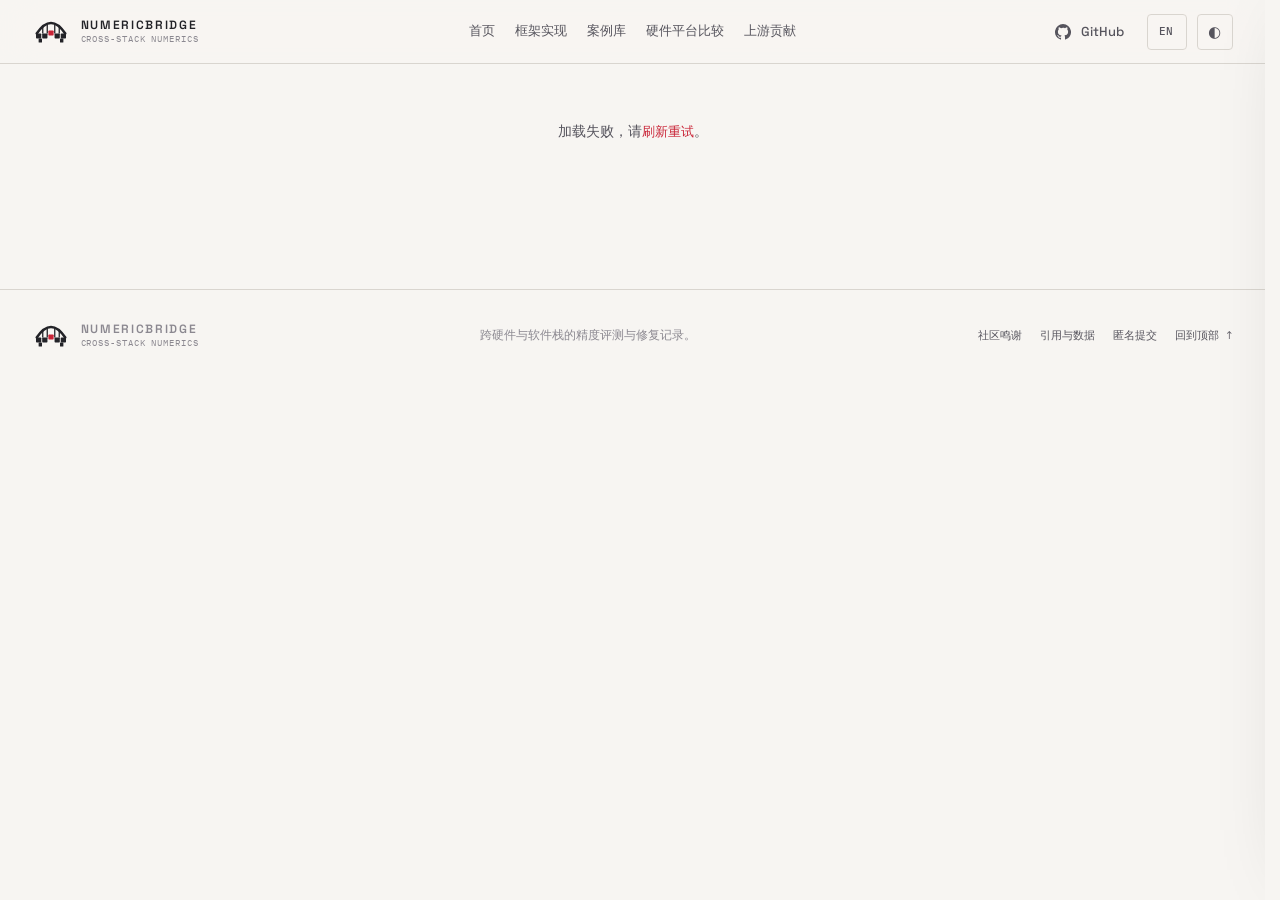
==== index.html @ 9c0ffa94 "Open tested settings directly from recommendation cards" ====
<!doctype html>
<html lang="zh">
<head>
<meta charset="utf-8">
<meta name="viewport" content="width=device-width, initial-scale=1">
<meta name="theme-color" content="#f7f5f2">
<link rel="icon" type="image/svg+xml" href="data:image/svg+xml,%3Csvg xmlns=%22http://www.w3.org/2000/svg%22 viewBox=%220 0 48 48%22%3E%3Cstyle%3E.d%7Bdisplay:none%7D%40media (prefers-color-scheme:dark)%7B.l%7Bdisplay:none%7D.d%7Bdisplay:inline%7D%7D%3C/style%3E%3Cg class=%22l%22%3E%3Cpath d=%22M5 26Q24 -2 43 26%22 fill=%22none%22 stroke=%22%23232328%22 stroke-width=%223.4%22 stroke-linecap=%22round%22/%3E%3Cpath d=%22M13 16.7V26M35 16.7V26M19 13V26M29 13V26%22 stroke=%22%23232328%22 stroke-width=%221.7%22/%3E%3Crect x=%227.5%22 y=%2232.5%22 width=%224.5%22 height=%225.5%22 rx=%22.8%22 fill=%22%23232328%22/%3E%3Crect x=%2236%22 y=%2232.5%22 width=%224.5%22 height=%225.5%22 rx=%22.8%22 fill=%22%23232328%22/%3E%3Crect x=%224%22 y=%2226%22 width=%227%22 height=%226.5%22 rx=%221%22 fill=%22%23232328%22/%3E%3Crect x=%2212.25%22 y=%2226%22 width=%227%22 height=%226.5%22 rx=%221%22 fill=%22%23232328%22/%3E%3Crect x=%2228.75%22 y=%2226%22 width=%227%22 height=%226.5%22 rx=%221%22 fill=%22%23232328%22/%3E%3Crect x=%2237%22 y=%2226%22 width=%227%22 height=%226.5%22 rx=%221%22 fill=%22%23232328%22/%3E%3Crect x=%2220.5%22 y=%2222%22 width=%227%22 height=%226.5%22 rx=%221%22 fill=%22%23C92336%22/%3E%3C/g%3E%3Cg class=%22d%22%3E%3Cpath d=%22M5 26Q24 -2 43 26%22 fill=%22none%22 stroke=%22%23F1EFED%22 stroke-width=%223.4%22 stroke-linecap=%22round%22/%3E%3Cpath d=%22M13 16.7V26M35 16.7V26M19 13V26M29 13V26%22 stroke=%22%23F1EFED%22 stroke-width=%221.7%22/%3E%3Crect x=%227.5%22 y=%2232.5%22 width=%224.5%22 height=%225.5%22 rx=%22.8%22 fill=%22%23F1EFED%22/%3E%3Crect x=%2236%22 y=%2232.5%22 width=%224.5%22 height=%225.5%22 rx=%22.8%22 fill=%22%23F1EFED%22/%3E%3Crect x=%224%22 y=%2226%22 width=%227%22 height=%226.5%22 rx=%221%22 fill=%22%23F1EFED%22/%3E%3Crect x=%2212.25%22 y=%2226%22 width=%227%22 height=%226.5%22 rx=%221%22 fill=%22%23F1EFED%22/%3E%3Crect x=%2228.75%22 y=%2226%22 width=%227%22 height=%226.5%22 rx=%221%22 fill=%22%23F1EFED%22/%3E%3Crect x=%2237%22 y=%2226%22 width=%227%22 height=%226.5%22 rx=%221%22 fill=%22%23F1EFED%22/%3E%3Crect x=%2220.5%22 y=%2222%22 width=%227%22 height=%226.5%22 rx=%221%22 fill=%22%23F33143%22/%3E%3C/g%3E%3C/svg%3E">
<title>NumericBridge · 跨栈数值一致性</title>
<link rel="preconnect" href="https://fonts.googleapis.com">
<link rel="preconnect" href="https://fonts.gstatic.com" crossorigin>
<link href="https://fonts.googleapis.com/css2?family=Space+Grotesk:wght@400;500;600;700&family=IBM+Plex+Mono:wght@400;500;600&display=swap" rel="stylesheet">
<script>
/* Theme before first paint: an explicit choice wins, otherwise the OS decides. */
try { const t = localStorage.getItem("nf-theme"); if (t === "dark" || t === "light") document.documentElement.setAttribute("data-theme", t); } catch (e) {}
document.documentElement.classList.add("js");
</script>
<link rel="stylesheet" href="./cases.css?v=case-settings-drawer-v1">
<style>
/* NumericBridge v2 — AccelMark's information architecture (results / compare /
   platform / suites) dressed in inference-rsi's reading view: warm paper, one
   red, Space Grotesk display, IBM Plex Mono for every label and number. */
:root{
  --bg:#f7f5f2; --paper:#fff; --ink:#232328; --muted:#56545d; --faint:#8b8890;
  --line:#d9d5cf; --hair:#ebe7e1; --wash:#f1eee9;
  --red:#c92336; --red-soft:#c923360d; --red-line:#c9233640;
  --bar-bg:rgba(247,245,242,.88);
  /* agreement ramp: unremarkable while it agrees, the brand red when it does not */
  --t0:#3f7a6c; --t1:#6a7d73; --t2:#9a7520; --t3:#bb5324; --t4:#c92336; --none:#c9c5be;
  /* comparison kind — validated all-pairs (dataviz slots 2/1/3) */
  --k-cross:#eb6834; --k-cpu:#2a78d6; --k-same:#1baf7a; --k-other:#9a979e;
  /* platform family */
  --p-acc:#6250d6; --p-gpu:#008300; --p-cpu:#9a979e;
  --display:'Space Grotesk',"PingFang SC","Hiragino Sans GB","Microsoft YaHei",system-ui,sans-serif;
  --mono:'IBM Plex Mono',ui-monospace,SFMono-Regular,Menlo,Consolas,monospace;
  --hdr:64px;
  color-scheme:light;
}
@media (prefers-color-scheme:dark){
  :root:not([data-theme="light"]){
    --bg:#0b0c0e; --paper:#131417; --ink:#f1efed; --muted:#a3a4ab; --faint:#74767e;
    --line:#2c2d33; --hair:#1d1e22; --wash:#17181b;
    --red:#f33143; --red-soft:#f3314314; --red-line:#f3314350;
    --bar-bg:rgba(11,12,14,.86);
    --t0:#5f9488; --t1:#7d8f86; --t2:#b08a3c; --t3:#d1673a; --t4:#f33143; --none:#3a3c42;
    --k-cross:#d95926; --k-cpu:#3987e5; --k-same:#199e70; --k-other:#6c6e76;
    --p-acc:#9085e9; --p-gpu:#0ca30c; --p-cpu:#6c6e76;
    color-scheme:dark;
  }
}
:root[data-theme="dark"]{
  --bg:#0b0c0e; --paper:#131417; --ink:#f1efed; --muted:#a3a4ab; --faint:#74767e;
  --line:#2c2d33; --hair:#1d1e22; --wash:#17181b;
  --red:#f33143; --red-soft:#f3314314; --red-line:#f3314350;
  --bar-bg:rgba(11,12,14,.86);
  --t0:#5f9488; --t1:#7d8f86; --t2:#b08a3c; --t3:#d1673a; --t4:#f33143; --none:#3a3c42;
  --k-cross:#d95926; --k-cpu:#3987e5; --k-same:#199e70; --k-other:#6c6e76;
  --p-acc:#9085e9; --p-gpu:#0ca30c; --p-cpu:#6c6e76;
  color-scheme:dark;
}

/* ---------- reset ---------- */
*,*::before,*::after{box-sizing:border-box}
html{scroll-behavior:smooth;scroll-padding-top:calc(var(--hdr) + 18px);-webkit-text-size-adjust:100%;scrollbar-gutter:stable;overflow-y:scroll}
body{margin:0;background:var(--bg);color:var(--ink);font-family:var(--display);font-size:15px;line-height:1.6;-webkit-font-smoothing:antialiased;overflow-x:clip}
body.locked{overflow:hidden}
h1,h2,h3,h4,p,figure,dl,dd,ul,ol{margin:0}
ul,ol{padding:0;list-style:none}
a{color:inherit;text-decoration:none}
/* Buttons carry no UA chrome anywhere: v1 left the default 2px outset border on
   every row and "view all" button, which drew grey bars down card edges. */
button{font:inherit;color:inherit;background:none;border:0;padding:0;margin:0;cursor:pointer;text-align:inherit;-webkit-tap-highlight-color:transparent}
input,select{font:inherit;color:inherit}
:focus{outline:none}
:focus-visible{outline:2px solid var(--red);outline-offset:3px;border-radius:4px}
::selection{background:var(--red);color:#fff}
[hidden]{display:none!important}
.wrap{width:min(1200px,calc(100% - 64px));margin-inline:auto}
.tnum{font-variant-numeric:tabular-nums}
.mono{font-family:var(--mono)}
.sr{position:absolute;width:1px;height:1px;overflow:hidden;clip:rect(0 0 0 0);white-space:nowrap}
.dot{display:inline-block;width:8px;height:8px;border-radius:50%;flex:none;vertical-align:middle}
.dot.sq{border-radius:2px;transform:rotate(45deg) scale(.86)}

/* ---------- type ---------- */
.eyebrow{display:inline-flex;align-items:center;gap:9px;font:500 11px/1.5 var(--mono);letter-spacing:.12em;text-transform:uppercase;color:var(--red)}
.eyebrow .live{width:5px;height:5px;background:var(--red);box-shadow:0 0 12px var(--red)}
.mono-note{font:400 10px/1.6 var(--mono);letter-spacing:.08em;text-transform:uppercase;color:var(--faint)}
.topline{display:flex;align-items:baseline;justify-content:space-between;gap:20px;margin-bottom:18px}
.h1{font-weight:500;font-size:clamp(30px,3.3vw,48px);line-height:1.16;letter-spacing:-.04em;max-width:16em;word-break:keep-all;overflow-wrap:anywhere}
.h2{font-weight:500;font-size:clamp(24px,2.5vw,34px);line-height:1.25;letter-spacing:-.035em;word-break:keep-all;overflow-wrap:anywhere}
br.d{display:inline}
@media (max-width:860px){br.d{display:none}}
.h1 em,.h2 em,.h3 em{font-style:normal;color:var(--red)}
.h3{font-weight:500;font-size:20px;line-height:1.3;letter-spacing:-.02em}
.lead{font-size:16px;line-height:1.85;color:var(--muted);max-width:60ch}
.sub{font-size:14px;line-height:1.8;color:var(--muted);max-width:72ch}
.note{font-size:12.5px;line-height:1.8;color:var(--faint)}
.note b,.sub b,.lead b{color:var(--ink);font-weight:500}

/* ---------- header (frosted reading bar) ---------- */
.site{position:sticky;top:0;z-index:50;height:var(--hdr);background:var(--bar-bg);border-bottom:1px solid var(--line);backdrop-filter:blur(16px) saturate(140%);-webkit-backdrop-filter:blur(16px) saturate(140%)}
.site .wrap{height:100%;display:grid;grid-template-columns:minmax(0,1fr) auto minmax(0,1fr);align-items:center;gap:28px}
.site .brand{justify-self:start}
.site .acts{justify-self:end}
.brand{display:inline-flex;align-items:center;gap:12px;white-space:nowrap}
.brand-mark{display:block;width:36px;height:36px;flex:none;color:var(--ink);transition:transform .25s}
.brand:hover .brand-mark{transform:translateY(-1px) rotate(-3deg)}
.mascot{display:block;width:84px;height:84px;margin:0 auto 12px;color:var(--ink)}
.mascot .mf{animation:nf-bob 2.4s ease-in-out infinite}
@keyframes nf-bob{50%{transform:translateY(-1.5px)}}
@media (prefers-reduced-motion:reduce){.mascot .mf{animation:none}}
.brand b{display:block;font:600 12px/1.25 var(--display);letter-spacing:.14em;text-transform:uppercase}
.brand small{display:block;font:400 9px/1.4 var(--mono);letter-spacing:.1em;color:var(--faint);text-transform:uppercase}
.nav{display:flex;gap:26px;justify-content:center;min-width:0}
.nav a{position:relative;font-size:13px;color:var(--muted);padding:6px 0;white-space:nowrap;transition:color .2s}
.nav a:hover{color:var(--red)}
.nav a[aria-current="page"]{color:var(--ink)}
.nav a[aria-current="page"]::after{content:"";position:absolute;left:0;right:0;bottom:-2px;height:2px;background:var(--red)}
.acts{display:flex;align-items:center;gap:10px}
.iconbtn{display:grid;place-content:center;width:36px;height:36px;border:1px solid var(--line);border-radius:4px;color:var(--muted);font-size:15px;transition:border-color .2s,color .2s}
.iconbtn:hover{border-color:var(--ink);color:var(--ink)}
.langbtn{width:auto;min-width:40px;padding:0 9px;font:500 11px/1 var(--mono);letter-spacing:.06em}
.acts .github-link{gap:6px}
.github-link svg{width:16px;height:16px;flex:none;fill:currentColor}

/* ---------- buttons ---------- */
.btn{display:inline-flex;align-items:center;justify-content:center;gap:18px;min-height:42px;padding:10px 18px;border:1px solid var(--line);border-radius:4px;font-size:13px;font-weight:500;line-height:1.3;white-space:nowrap;background:transparent;transition:background .2s,border-color .2s,transform .2s,color .2s}
.btn span{font-size:16px;line-height:1}
.btn:hover{border-color:var(--ink);transform:translateY(-1px)}
.btn.primary{background:var(--red);border-color:var(--red);color:#fff}
.btn.primary:hover{filter:brightness(1.06)}
.btn.sm{min-height:32px;padding:6px 12px;font-size:12px;gap:10px}
.btn.sm span{font-size:13px}
.btn.sm .csv-label{font-size:inherit}
.btn.ghost{border-color:transparent;color:var(--muted)}
.btn.ghost:hover{color:var(--ink);border-color:var(--line)}
.link{color:var(--red);font-size:13px;display:inline-flex;gap:8px;align-items:center}
.link:hover{text-decoration:underline;text-underline-offset:3px}

/* ---------- sections ---------- */
.view{padding:0 0 40px}
.sec{padding:72px 0 0}
.sec.first{padding-top:56px}
.sec-head{display:grid;grid-template-columns:minmax(0,1fr) minmax(0,.9fr);gap:20px 56px;align-items:end;margin-bottom:26px;padding-bottom:20px;border-bottom:1px solid var(--line)}
.sec-head:not(:has(.sub)){grid-template-columns:1fr}
.sec-head .sub{margin:0}
.panel{background:var(--paper);border:1px solid var(--line);border-radius:10px}

/* ---------- home hero ---------- */
.hero{padding:58px 0 0}
.hero-grid{display:grid;grid-template-columns:minmax(0,1.05fr) minmax(330px,.95fr);gap:56px;align-items:center}
.hero .lead{margin-top:24px}
.cta{display:flex;flex-wrap:wrap;gap:12px;align-items:center;margin-top:30px}
.proof{padding:22px 24px 20px}
.proof-top{display:flex;justify-content:space-between;gap:14px;font:10px/1.5 var(--mono);letter-spacing:.06em;color:var(--faint);text-transform:uppercase;padding-bottom:14px;border-bottom:1px solid var(--hair)}
.pbars{display:grid;gap:15px;margin-top:16px}
.pbar{display:grid;grid-template-columns:minmax(0,1fr) auto;gap:2px 12px;align-items:end}
.pbar .lab{font-size:13px;line-height:1.35}
.pbar .lab small{display:block;font:10.5px var(--mono);color:var(--faint);margin-top:2px}
.pbar .val{font:500 15px var(--mono);font-variant-numeric:tabular-nums}
.pbar .trk{grid-column:1/-1;height:8px;background:var(--hair);border-radius:2px;overflow:hidden;margin-top:6px}
.pbar .trk i{display:block;height:100%;border-radius:0 4px 4px 0}
.proof figcaption{margin-top:18px;padding-top:14px;border-top:1px solid var(--hair);font-size:12.5px;line-height:1.75;color:var(--muted)}
.results{display:grid;grid-template-columns:repeat(3,minmax(0,1fr));margin-top:64px;padding-top:34px;border-top:1px solid var(--line)}
.result{padding:0 34px 4px;border-left:1px solid var(--line)}
.result:first-child{padding-left:0;border-left:0}
.result-num{display:block;color:var(--red);font-size:clamp(46px,5.2vw,72px);line-height:1.04;letter-spacing:-.06em;font-weight:500;font-variant-numeric:tabular-nums}
.result-num small{font-size:.5em;letter-spacing:-.02em;margin-left:4px}
.result h3{font-size:17px;font-weight:400;letter-spacing:-.01em;margin-top:10px}
.result p{font:11.5px/1.6 var(--mono);color:var(--muted);margin-top:12px}
.result p i{font-style:normal;color:var(--red);padding:0 6px}
#v-overview .sec-head{display:flex;align-items:baseline;justify-content:space-between;gap:8px 20px;flex-wrap:wrap}
#v-overview .sec-head .h2{max-width:none;word-break:normal}
.home-intro{padding:62px 0 42px;text-align:center}
.home-intro .h1{max-width:none;font-size:64px;letter-spacing:0;color:var(--red)}
.home-tagline{max-width:1080px;margin:12px auto 0;font-size:28px;font-weight:500;line-height:1.35;text-wrap:balance}
.home-tagline strong{font-weight:650}
.home-affiliations{display:flex;flex-wrap:wrap;justify-content:center;gap:8px 24px;margin:24px 0 0;padding:0;list-style:none;color:var(--muted);font-size:14px}
.home-workflow{margin:0 auto}
.home-coverage,.home-results{margin-top:48px}
.home-section-title{position:relative;min-width:0;padding-inline-start:14px;color:var(--ink);font-size:32px;font-weight:650;line-height:1.25}
.home-section-title::before{content:"";position:absolute;inset-inline-start:0;top:.19em;width:3px;height:.87em;background:var(--red);border-radius:2px}
.home-results .home-section-title{margin-bottom:18px}
.home-coverage-head{display:flex;align-items:baseline;justify-content:space-between;gap:6px 20px;flex-wrap:wrap}
.home-coverage-head{margin-bottom:18px}
.home-coverage h3{color:var(--muted);font-size:13px;font-weight:550}
.home-platforms{display:grid;grid-template-columns:repeat(4,minmax(0,1fr));gap:10px;margin:8px 0 18px}
.home-platform{min-width:0;border:1px solid var(--line);border-radius:8px;background:var(--paper);padding:12px}
.home-platform header{display:flex;align-items:center;gap:8px;flex-wrap:wrap;margin-bottom:8px}
.home-platform h4{font-size:14px;font-weight:550}
.home-platform img,.home-platform .ico{display:block;width:24px;height:20px;object-fit:contain}
.home-platform img[src$="ascend.svg"]{width:42px}
.home-platform.soon{border-style:dashed;background:transparent}
.home-platform .soon-label{color:var(--muted);font-size:12px}
.home-stack{display:flex;flex-wrap:wrap;gap:5px}
.home-stack a{display:block;padding:2px 8px;border:1px solid var(--line);border-radius:4px;background:var(--paper);font-size:12px;overflow-wrap:anywhere}
.home-stack a:hover{border-color:var(--red);color:var(--red)}
.home-frameworks{margin-top:6px;border-top:1px solid var(--line)}
.home-frameworks>div{display:grid;grid-template-columns:82px minmax(0,1fr);gap:8px 12px;align-items:baseline;padding:8px 0;border-bottom:1px solid var(--line)}
.home-frameworks dt{font-size:13px;font-weight:550}
.home-resources{display:grid;grid-template-columns:minmax(0,1fr) minmax(0,1.45fr);gap:24px;margin:48px 0 44px;padding-top:20px;border-top:1px solid var(--line)}
.home-resources>section{display:flex;flex-direction:column;min-width:0}
.home-resources .panel{flex:1;min-width:0}
.home-mcp-panel{display:flex;flex-direction:column;gap:14px;margin-top:14px;padding:16px 18px}
.home-mcp-panel p{color:var(--muted);font-size:13px;line-height:1.65}
.home-mcp-address{display:flex;flex-wrap:wrap;align-items:center;gap:8px;padding:8px 10px;background:var(--wash);border:1px solid var(--line);border-radius:6px}
.home-mcp-address code{flex:1 1 190px;min-width:0;font:12px/1.5 var(--mono);overflow-wrap:anywhere}
.home-mcp-entry{display:grid;gap:8px;align-content:start}
.home-mcp-entry+.home-mcp-entry{border-top:1px solid var(--line);padding-top:14px}
.home-mcp-entry h3{font-size:14px;font-weight:600}
.home-mcp-entry p code{overflow-wrap:anywhere}
.home-mcp-entry>.link{justify-self:start}
@media(max-width:800px){.home-resources{grid-template-columns:minmax(0,1fr)}}
.home-coverage-status{margin-top:4px;color:var(--muted);font-size:13px}
.home-stats{display:grid;grid-template-columns:repeat(4,minmax(0,1fr));gap:18px 24px}
.home-stat{display:flex;flex-direction:column;align-items:flex-start;min-width:0;border-top:1px solid var(--line);padding-top:12px}
.home-stat dt{font-size:14px;font-weight:500;line-height:1.4}
.home-stat dt a{text-decoration:underline;text-decoration-color:var(--line);text-underline-offset:3px}
.home-stat dt a:hover{text-decoration-color:currentColor}
.home-stat .home-stat-value{order:-1;margin-bottom:6px;color:var(--red);font-size:38px;line-height:1.12;font-weight:500;font-variant-numeric:tabular-nums}
.home-stat .home-stat-value.pending{display:flex;align-items:center;min-height:42.56px;color:var(--muted);font-size:17px}
.home-stat .home-stat-value.muted{color:var(--ink)}
.home-stat-note{margin-top:5px;font-size:12px;line-height:1.5;color:var(--muted)}
@media(max-width:780px){.home-stats,.home-platforms{grid-template-columns:repeat(2,minmax(0,1fr))}}
@media(max-width:900px){.home-intro .h1{font-size:52px}.home-tagline{font-size:24px}}
@media(max-width:600px){
  .home-intro{padding:36px 0 28px}
  .home-intro .h1{font-size:40px}
  .home-tagline{margin-top:8px;font-size:18px}
  .home-affiliations{margin-top:16px;gap:5px 14px;font-size:13px}
  .home-coverage,.home-results{margin-top:34px}
  .home-section-title{font-size:26px}
  .home-resources{margin:34px 0}
  .home-frameworks>div{grid-template-columns:1fr}
  .home-stats{column-gap:14px}
  .home-stat .home-stat-value{font-size:30px}
  .home-stat .home-stat-value.pending{min-height:33.6px;font-size:14px}
  #v-overview .proof-top{flex-direction:column;gap:4px}
}
@media(max-width:360px){.home-intro .h1{font-size:36px}}

/* ---------- pills / facets (AccelMark) ---------- */
.pills{display:flex;flex-wrap:wrap;gap:7px}
.pill{display:inline-flex;align-items:center;gap:8px;min-height:30px;padding:4px 12px;border:1px solid var(--line);border-radius:999px;background:var(--paper);font-size:12.5px;color:var(--muted);white-space:nowrap;transition:border-color .15s,color .15s,background .15s}
.pill:hover{border-color:var(--ink);color:var(--ink)}
.pill .n{font:10.5px var(--mono);color:var(--faint)}
.pill[aria-pressed="true"]{border-color:var(--red);background:var(--red-soft);color:var(--ink);font-weight:500}
.pill[aria-pressed="true"] .n{color:var(--red)}
.pill:disabled{opacity:.38;cursor:default;border-color:var(--hair)}
.pill.solid[aria-pressed="true"]{background:var(--ink);border-color:var(--ink);color:var(--paper)}
.pill.solid[aria-pressed="true"] .n{color:var(--paper);opacity:.7}
.letter{display:inline-grid;place-content:center;width:20px;height:20px;border-radius:50%;background:var(--hair);font:600 10px/1 var(--mono);color:var(--muted);flex:none}
.pill[aria-pressed="true"] .letter{background:var(--red);color:#fff}
.pill.solid[aria-pressed="true"] .letter{background:color-mix(in srgb,var(--paper) 22%,transparent);color:var(--paper)}
.sq-letter{display:inline-grid;place-content:center;width:24px;height:24px;border-radius:5px;background:var(--ink);color:var(--paper);font:600 11px/1 var(--mono);flex:none}
.tag{display:inline-block;max-width:100%;overflow:hidden;text-overflow:ellipsis;vertical-align:bottom;font:10.5px/1.5 var(--mono);color:var(--muted);white-space:nowrap}
.tag+.tag::before{content:"·";color:var(--faint);margin:0 5px 0 6px}
.badge{display:inline-flex;align-items:center;gap:5px;padding:1px 8px;border-radius:999px;border:1px solid var(--line);font:10.5px/1.6 var(--mono);color:var(--muted);white-space:nowrap}
.badge.warn{border-color:color-mix(in srgb,var(--t2) 55%,transparent);color:var(--t2)}
.badge.ok{border-color:color-mix(in srgb,var(--t0) 55%,transparent);color:var(--t0)}
.badge.red{border-color:var(--red-line);color:var(--red);background:var(--red-soft)}

/* ---------- sticky toolbar ---------- */
.toolbar{position:sticky;top:var(--hdr);z-index:30;background:var(--bar-bg);backdrop-filter:blur(14px);-webkit-backdrop-filter:blur(14px);border-bottom:1px solid var(--line);padding:12px 0 10px;margin-bottom:16px}
.tb-row{display:flex;flex-wrap:wrap;align-items:center;gap:8px 10px}
.tb-row+.tb-row{margin-top:10px}
.colpills{flex-wrap:nowrap;overflow-x:auto;scrollbar-width:none;padding-bottom:2px;margin-bottom:-2px}
.colpills::-webkit-scrollbar{display:none}
.search{flex:1 1 260px;min-width:200px;display:flex;align-items:center;gap:9px;height:36px;padding:0 10px 0 12px;border:1px solid var(--line);border-radius:4px;background:var(--paper)}
.search:focus-within{border-color:var(--ink)}
.search input{flex:1;min-width:0;border:0;outline:0;background:none;font-size:13px}
.search input::placeholder{color:var(--faint)}
.search kbd,.kbd{font:10px var(--mono);color:var(--faint);border:1px solid var(--line);border-radius:3px;padding:1px 5px;background:var(--bg)}
.sel{height:36px;border:1px solid var(--line);border-radius:4px;background:var(--paper);padding:0 28px 0 10px;font-size:12.5px;color:var(--ink);appearance:none;-webkit-appearance:none;background-image:linear-gradient(45deg,transparent 50%,var(--faint) 50%),linear-gradient(135deg,var(--faint) 50%,transparent 50%);background-position:calc(100% - 14px) 15px,calc(100% - 10px) 15px;background-size:4px 4px;background-repeat:no-repeat}
.seg{display:inline-flex;border:1px solid var(--line);border-radius:4px;overflow:hidden;height:36px;background:var(--paper)}
.seg button{padding:0 11px;font-size:12px;color:var(--muted);border-left:1px solid var(--line)}
.seg button:first-child{border-left:0}
.seg button[aria-pressed="true"]{background:var(--ink);color:var(--paper)}
.fbtn{display:inline-flex;align-items:center;gap:8px;height:36px;padding:0 12px;border:1px solid var(--line);border-radius:4px;background:var(--paper);font-size:12.5px;color:var(--ink)}
.fbtn[aria-expanded="true"]{border-color:var(--ink)}
.fbtn .n{display:inline-grid;place-content:center;min-width:18px;height:18px;padding:0 5px;border-radius:9px;background:var(--red);color:#fff;font:600 10px var(--mono)}
.count{margin-left:auto;font:11px var(--mono);color:var(--muted);white-space:nowrap}
.count b{color:var(--ink);font-weight:600}
.facets{display:grid;gap:9px;padding:12px 0 2px;margin-top:10px;border-top:1px dashed var(--line)}
.facet{display:grid;grid-template-columns:76px minmax(0,1fr);gap:10px;align-items:start}
.facet-l{font:500 10px/30px var(--mono);letter-spacing:.1em;text-transform:uppercase;color:var(--faint)}
.chips{display:flex;flex-wrap:wrap;gap:6px;align-items:center}
.chip{display:inline-flex;align-items:center;gap:7px;height:26px;padding:0 6px 0 10px;border-radius:4px;background:var(--ink);color:var(--paper);font-size:12px}
.chip small{font:10px var(--mono);opacity:.65}
.chip button{display:grid;place-content:center;width:18px;height:18px;border-radius:3px;font-size:13px;opacity:.7}
.chip button:hover{opacity:1;background:color-mix(in srgb,var(--paper) 18%,transparent)}
.clear{font-size:12px;color:var(--red);padding:0 6px}
.clear:hover{text-decoration:underline}

/* ---------- comparison table ---------- */
.tbl{background:var(--paper);border:1px solid var(--line);border-radius:10px;overflow:hidden}
.trow{display:grid;grid-template-columns:22px minmax(0,2.4fr) minmax(150px,1fr) 132px 74px 88px;gap:14px;align-items:center;width:100%;padding:11px 18px;border-top:1px solid var(--hair);text-align:left;transition:background .1s}
.trow:first-child{border-top:0}
.thead{padding:10px 18px;background:var(--wash);border-bottom:1px solid var(--line)}
.thead .th{font:500 10px/1.4 var(--mono);letter-spacing:.1em;text-transform:uppercase;color:var(--faint);display:inline-flex;gap:5px;align-items:center;white-space:nowrap}
.thead button.th:hover{color:var(--ink)}
.thead .th[aria-sort]{color:var(--ink)}
.thead .th .ar{color:var(--red)}
.th.r{justify-content:flex-end}
button.trow:hover,.trow.cur{background:var(--wash)}
.trow.sel{background:var(--red-soft);box-shadow:inset 3px 0 var(--red)}
.c-main{min-width:0}
.c-title{font-size:14px;line-height:1.4;font-weight:500;overflow-wrap:anywhere}
.c-title mark{background:color-mix(in srgb,var(--red) 18%,transparent);color:inherit;border-radius:2px}
.c-sub{display:flex;flex-wrap:wrap;gap:0 0;margin-top:3px;min-width:0;overflow:hidden}
.c-pair{font:11.5px/1.5 var(--mono);color:var(--muted);min-width:0;overflow:hidden;text-overflow:ellipsis;white-space:nowrap}
.c-val{text-align:right;min-width:0}
.c-val b{display:block;font:500 14px var(--mono);font-variant-numeric:tabular-nums}
.c-val small{display:block;font:10px var(--mono);color:var(--faint);white-space:nowrap;overflow:hidden;text-overflow:ellipsis}
.c-cov{text-align:right;font:11px var(--mono);color:var(--muted)}
.covbar{display:block;height:3px;border-radius:2px;background:var(--hair);margin-top:5px;overflow:hidden}
.covbar i{display:block;height:100%;background:var(--muted)}
.c-date{text-align:right;font:11px var(--mono);color:var(--faint)}
.tbl.compact .trow{padding-top:7px;padding-bottom:7px}
.tbl.compact .c-sub{display:none}
.tbl.compact .c-title{font-size:13px;white-space:nowrap;overflow:hidden;text-overflow:ellipsis}
.tbl.compact .covbar{display:none}
.grp{display:grid;grid-template-columns:22px minmax(0,1fr) auto;gap:14px;align-items:center;width:100%;padding:12px 18px;border-top:1px solid var(--line);background:var(--wash);text-align:left}
.grp:first-child{border-top:0}
.grp:hover{background:var(--hair)}
.grp .chev{font:12px var(--mono);color:var(--faint);transition:transform .2s;text-align:center}
.grp[aria-expanded="false"] .chev{transform:rotate(-90deg)}
.grp b{font-size:13.5px;font-weight:500}
.grp .gsub{font:10.5px var(--mono);color:var(--faint);margin-top:1px}
.grp .gright{display:flex;align-items:center;gap:12px;font:11px var(--mono);color:var(--muted)}
.minispark{display:flex;gap:1px;width:90px;height:5px;border-radius:2px;overflow:hidden;background:var(--hair)}
.minispark i{display:block;height:100%}
.empty{padding:56px 20px;text-align:center;color:var(--muted);font-size:14px}
.empty .h3{margin-bottom:8px;color:var(--ink)}
.pager{display:flex;flex-wrap:wrap;align-items:center;justify-content:space-between;gap:12px;margin-top:16px}
.pages{display:flex;gap:4px;flex-wrap:wrap}
.pages button,.pages span{min-width:34px;height:34px;padding:0 9px;border:1px solid var(--line);border-radius:4px;font:12px var(--mono);color:var(--muted);background:var(--paper);display:grid;place-content:center}
.pages span{border-color:transparent;background:none}
.pages button:hover:not(:disabled){border-color:var(--ink);color:var(--ink)}
.pages button[aria-current="page"]{background:var(--ink);border-color:var(--ink);color:var(--paper)}
.pages button:disabled{opacity:.35;cursor:default}
.pager .note{font-family:var(--mono);font-size:11px}
.kbdhint{display:flex;flex-wrap:wrap;gap:6px 16px;margin-top:14px;font:10.5px var(--mono);color:var(--faint)}

/* ---------- drawer ---------- */
.scrim{position:fixed;inset:0;z-index:70;background:color-mix(in srgb,var(--bg) 55%,transparent);backdrop-filter:blur(3px);-webkit-backdrop-filter:blur(3px);opacity:0;pointer-events:none;transition:opacity .25s}
.scrim.on{opacity:1;pointer-events:auto}
.drawer{position:fixed;top:0;right:0;bottom:0;z-index:80;width:min(620px,100%);display:flex;flex-direction:column;background:var(--paper);border-left:1px solid var(--line);box-shadow:-24px 0 80px -30px rgba(20,15,15,.25);transform:translateX(104%);transition:transform .32s cubic-bezier(.2,.7,.2,1)}
.drawer.on{transform:none}
.dw-top{display:flex;align-items:center;gap:8px;padding:12px 16px 12px 22px;border-bottom:1px solid var(--line)}
.dw-top .mono-note{flex:1;min-width:0;overflow:hidden;text-overflow:ellipsis;white-space:nowrap}
.dw-body{flex:1;overflow-y:auto;padding:24px 26px 36px;overscroll-behavior:contain}
.dw-foot{display:flex;gap:8px;justify-content:space-between;align-items:center;padding:12px 18px;border-top:1px solid var(--line);background:var(--wash)}
.dw-title{font-size:23px;line-height:1.25;letter-spacing:-.03em;font-weight:500;margin-top:10px;overflow-wrap:anywhere}
.dw-sub{font-size:13px;color:var(--muted);margin-top:6px;line-height:1.65}
.dw-sec{margin-top:28px}
.dw-sec>h4{font:500 10px/1.5 var(--mono);letter-spacing:.12em;text-transform:uppercase;color:var(--faint);padding-bottom:9px;border-bottom:1px solid var(--line);margin-bottom:4px;display:flex;justify-content:space-between;gap:10px}
.dw-sec>h4 span{letter-spacing:.04em;text-transform:none}
.rows-dl{display:grid;grid-template-columns:5.6rem minmax(0,1fr);gap:0 18px}
.rows-dl dt{font:10px/1.6 var(--mono);letter-spacing:.08em;text-transform:uppercase;color:var(--faint);padding:11px 0;border-bottom:1px solid var(--hair)}
.rows-dl dd{font-size:13.5px;line-height:1.75;color:var(--muted);padding:9px 0;border-bottom:1px solid var(--hair);min-width:0;overflow-wrap:anywhere}
.rows-dl dd b{color:var(--ink);font-weight:500}
.rows-dl dd.m{font:12px/1.7 var(--mono);color:var(--ink);overflow-wrap:anywhere}
.rows-dl dd ul{list-style:disc;padding-left:17px}
.rows-dl dd li+li{margin-top:3px}
.pairline{display:flex;flex-wrap:wrap;align-items:center;gap:6px 10px;margin-top:14px;font:12px var(--mono)}
.plink{display:inline-flex;align-items:center;gap:7px;padding:3px 10px;border:1px solid var(--line);border-radius:999px;font:12px var(--mono);color:var(--ink);white-space:nowrap}
a.plink:hover{border-color:var(--ink)}
.mtab{display:grid;gap:0}
.mrow{display:grid;grid-template-columns:minmax(0,1fr) 112px;gap:4px 14px;align-items:center;padding:11px 0;border-bottom:1px solid var(--hair)}
.mrow .ml{font-size:13px}
.mrow .ml small{display:block;font:10px var(--mono);color:var(--faint)}
.mrow .mv{text-align:right;font:500 13.5px var(--mono);font-variant-numeric:tabular-nums}
.mrow .mv small{display:block;font:400 10px var(--mono);color:var(--faint)}
.logtrk{grid-column:1/-1;position:relative;height:14px}
.logtrk::before{content:"";position:absolute;left:0;right:0;top:50%;height:1px;background:var(--hair)}
.logtrk i{position:absolute;top:50%;width:9px;height:9px;border-radius:50%;transform:translate(-50%,-50%);box-shadow:0 0 0 2px var(--paper)}
.logtrk i.sq{border-radius:2px;transform:translate(-50%,-50%) rotate(45deg)}
.logtrk em{position:absolute;top:50%;height:2px;transform:translateY(-50%);background:var(--line)}
.logax{display:flex;justify-content:space-between;font:9px var(--mono);color:var(--faint);padding-top:5px}
.sides{display:grid;grid-template-columns:repeat(auto-fit,minmax(220px,1fr));gap:10px;margin-top:10px}
.side{border:1px solid var(--line);border-radius:8px;padding:12px 14px;background:var(--bg)}
.side b{font-size:13px;font-weight:500}
.side .hw{font:10.5px var(--mono);color:var(--faint);margin-top:2px;word-break:break-all}
.kv{display:grid;grid-template-columns:minmax(80px,38%) minmax(0,1fr);gap:3px 12px;margin-top:9px;font:11px/1.6 var(--mono)}
.kv span:nth-child(odd){color:var(--faint)}
.kv span{overflow-wrap:anywhere}
.sgroup{margin-top:10px;padding-top:8px;border-top:1px solid var(--hair);font:500 9.5px var(--mono);letter-spacing:.1em;text-transform:uppercase;color:var(--muted)}
.libs{display:flex;flex-wrap:wrap;gap:4px;margin-top:8px}
.libs span{font:10px var(--mono);border:1px solid var(--line);border-radius:3px;padding:1px 6px;color:var(--muted);background:var(--paper)}
.evlist a{display:flex;justify-content:space-between;gap:12px;padding:10px 0;border-bottom:1px solid var(--hair);font-size:13px;color:var(--ink)}
.evlist a span{color:var(--red)}
.evlist a:hover{color:var(--red)}
.notes li{position:relative;padding:8px 0 8px 16px;font-size:13px;line-height:1.75;color:var(--muted);border-bottom:1px solid var(--hair)}
.notes li::before{content:"";position:absolute;left:2px;top:17px;width:5px;height:5px;background:var(--faint)}
.stages{counter-reset:st}
.stage{display:grid;grid-template-columns:44px minmax(0,1fr);gap:12px;padding:12px 0;border-bottom:1px solid var(--hair)}
.stage>span{font:500 11px/1.9 var(--mono);color:var(--red)}
.stage b{display:block;font-size:13.5px;font-weight:500}
.stage p{font-size:13px;line-height:1.75;color:var(--muted);margin-top:2px}
.bigread{display:flex;flex-wrap:wrap;align-items:baseline;gap:6px 14px;margin-top:18px;padding:16px 18px;border:1px solid var(--line);border-radius:8px;background:var(--bg)}
.bigread .b4{font:500 24px var(--mono);letter-spacing:-.03em;color:var(--muted);font-variant-numeric:tabular-nums}
.bigread .ar{color:var(--red);font-size:18px}
.bigread .af{font:500 30px var(--mono);letter-spacing:-.04em;color:var(--ink);font-variant-numeric:tabular-nums}
.bigread .fx{margin-left:auto;font:500 13px var(--mono);color:var(--red)}
.bigread small{flex-basis:100%;font:10.5px var(--mono);color:var(--faint)}

/* headline reading with the tier bands it is judged against */
.hread{padding:14px 0 2px}
.hv{display:flex;align-items:baseline;gap:14px;flex-wrap:wrap}
.hv strong{font:500 34px/1 var(--mono);letter-spacing:-.04em;font-variant-numeric:tabular-nums}
.hv span{font-size:13.5px;min-width:0;overflow-wrap:anywhere}
.hv small{display:block;font:10.5px var(--mono);color:var(--faint);margin-top:3px}
.hscale{position:relative;height:30px;margin-top:16px}
.hscale::before{content:"";position:absolute;left:0;right:0;bottom:6px;height:1px;background:var(--line)}
.bands i{position:absolute;bottom:2px;height:9px;background:color-mix(in srgb,var(--c) 16%,transparent);border-left:1px solid var(--paper)}
.bands em{position:absolute;bottom:12px;left:3px;font:9px var(--mono);font-style:normal;color:var(--c);white-space:nowrap}
.hscale .mk{position:absolute;bottom:6px;width:12px;height:12px;border-radius:50%;transform:translate(-50%,50%);box-shadow:0 0 0 3px var(--paper)}
.hscale .mk.sq{border-radius:2px;transform:translate(-50%,50%) rotate(45deg)}
/* side-by-side diff of the two recorded configurations */
.dtab{margin-top:10px;border:1px solid var(--line);border-radius:8px;overflow:hidden;font:11.5px/1.55 var(--mono)}
.dt-sum{display:flex;flex-wrap:wrap;gap:6px 14px;align-items:center;justify-content:space-between;padding:10px 12px;background:var(--wash);border-bottom:1px solid var(--line);font:12.5px/1.5 var(--display);color:var(--muted)}
.dt-sum b{color:var(--red);font-weight:500}
.dt-row{display:grid;grid-template-columns:minmax(96px,.85fr) minmax(0,1fr) minmax(0,1fr);gap:10px;padding:6px 12px;border-top:1px solid var(--hair);align-items:start}
.dtab.one .dt-row{grid-template-columns:minmax(96px,.85fr) minmax(0,2fr)}
.dt-row>span{min-width:0;overflow-wrap:anywhere}
.dt-row .k{color:var(--muted)}
.dt-row .na{color:var(--faint)}
.dt-row.diff{background:var(--red-soft);box-shadow:inset 3px 0 var(--red)}
.dt-row.diff>span:not(.k){color:var(--ink);font-weight:500}
.dt-row.one{box-shadow:inset 3px 0 var(--t2)}
.dt-h{position:sticky;top:-24px;z-index:1;background:var(--paper);border-top:0;border-bottom:1px solid var(--line);font:500 12px/1.4 var(--display);color:var(--ink)}
.dt-h>span:first-child{font:500 10px/1.8 var(--mono);letter-spacing:.08em;text-transform:uppercase;color:var(--faint)}
.dt-h small{display:block;font:400 10px/1.5 var(--mono);color:var(--faint);margin-top:2px}
.dt-g{display:flex;justify-content:space-between;padding:9px 12px 5px;border-top:1px solid var(--line);font:500 10px/1.5 var(--mono);letter-spacing:.06em;color:var(--muted);background:var(--bg)}
.dt-g small{font-size:10px;color:var(--faint)}
.dtab[data-show="diff"] .dt-row.same,.dtab[data-show="diff"] .dt-g.allsame{display:none}

/* evidence card */
.evcard{padding:22px 24px 0;overflow:hidden}
.ev-h{margin-bottom:18px}
.ev-q,.ev-a{font-size:21px;font-weight:500;line-height:1.32;letter-spacing:-.025em}
.ev-a{color:var(--red);margin-top:1px}
.ev-a:empty{display:none}
.ev-meta{font:11px/1.6 var(--mono);color:var(--faint);margin-top:9px}
.ev-take{margin:20px 0 0;padding:3px 0 3px 16px;border-left:3px solid var(--red);font-size:15px;line-height:1.75;color:var(--ink)}
.ev-take b{font-weight:500;color:var(--red)}
.ev-how{margin:20px -24px 0;border-top:1px solid var(--hair)}
.ev-how summary{list-style:none;cursor:pointer;display:flex;gap:9px;align-items:center;padding:13px 24px;font-size:12.5px;color:var(--muted)}
.ev-how summary::-webkit-details-marker{display:none}
.ev-how summary::before{content:"▸";font-size:10px;color:var(--faint);transition:transform .2s}
.ev-how[open] summary::before{transform:rotate(90deg)}
.ev-how summary:hover{color:var(--ink)}
.ev-how-b{padding:0 24px 20px;font-size:13px;line-height:1.85;color:var(--muted)}
.ev-how-b p+p{margin-top:8px}
.ev-how-b b{color:var(--ink);font-weight:500}
.evcard>:last-child:not(.ev-how){margin-bottom:22px}
.evcard .figbox{padding:0;border:0}
.evcard .cmptbl{margin:0 -24px;border-top:1px solid var(--line)}
.evcard .fp{padding:0;background:none;border:0;box-shadow:none}
/* repair drawer: before | after twin panels on one grid */
.twin{margin-top:12px}
.tw-row{display:grid;grid-template-columns:minmax(0,1fr) minmax(0,1fr);column-gap:10px}
.tw-label{position:absolute;width:1px;height:1px;padding:0;overflow:hidden;clip-path:inset(50%);white-space:nowrap}
.tw-c{min-width:0;padding:9px 14px;border-left:1px solid var(--line);border-right:1px solid var(--line);overflow-wrap:anywhere}
.tw-c.b{background:var(--wash)}
.tw-c.a{background:var(--paper)}
.tw-c.h{padding-top:13px;border-top:1px solid var(--line);border-radius:8px 8px 0 0}
.tw-c.h b{display:block;font-size:15px;font-weight:500}
.tw-c.end{padding-bottom:14px;border-bottom:1px solid var(--line);border-radius:0 0 8px 8px}
.tw-c.m{border-top:1px solid var(--hair)}
.tw-c.m small{display:block;font-size:11.5px;line-height:1.5;color:var(--muted)}
.tw-c.a.m small{color:var(--faint)}
.tw-c.m strong{display:block;margin-top:3px;font:500 17px/1.3 var(--mono);letter-spacing:-.02em;font-variant-numeric:tabular-nums}
.tw-c.m.hd strong{font-size:25px}
.tw-c.m em{display:block;margin-top:2px;font:10.5px/1.5 var(--mono);font-style:normal;color:var(--faint);white-space:nowrap;overflow:hidden;text-overflow:ellipsis}
.how-header{padding-top:40px}
.how-header .h1{max-width:none}
.how-steps{display:grid;grid-template-columns:repeat(6,minmax(0,1fr));border-block:1px solid var(--line);margin-top:22px}
.how-steps a{display:flex;align-items:center;gap:9px;height:100%;min-height:46px;padding:8px 10px;font-size:13px;font-weight:500;line-height:1.35;overflow-wrap:anywhere}
.how-steps a:hover{color:var(--red);background:var(--red-soft)}
.how-steps span{flex:none;color:var(--red);font:500 11px var(--mono)}
.how-chapter-title{display:flex;align-items:baseline;gap:12px;font-size:30px;font-weight:650;line-height:1.25}
.how-chapter-number{flex:none;color:var(--red);font:500 13px var(--mono)}
#v-how .sec{padding-top:52px}
@media(max-width:1000px){.how-steps{grid-template-columns:repeat(3,minmax(0,1fr))}}
@media(max-width:520px){
  .how-header{padding-top:28px}
  .how-steps{grid-template-columns:repeat(2,minmax(0,1fr));margin-top:16px}
  #v-how .sec{padding-top:38px}
}
/* folded lists */
.fold summary{list-style:none;cursor:pointer;display:grid;grid-template-columns:auto minmax(0,1fr);gap:12px;align-items:baseline;padding:10px 0;border-bottom:1px solid var(--hair)}
.fold summary::-webkit-details-marker{display:none}
.fold .fl{font-size:12.5px;color:var(--red);white-space:nowrap}
.fold .fl::before{content:"▸ ";font-size:10px}
.fold[open] .fl::before{content:"▾ "}
.fold .fl b{font-weight:400}
.fold .fl .o,.fold[open] .fl .c{display:none}
.fold[open] .fl .o{display:inline}
.fold .fp{font-size:12.5px;color:var(--faint);overflow:hidden;text-overflow:ellipsis;white-space:nowrap}
.fold[open] .fp{visibility:hidden}
.rows-dl dd .fold summary{padding:0;border-bottom:0}
.rows-dl dd ul.notes{list-style:none;padding-left:0;margin-top:6px}
.rows-dl dd .fold .notes li:last-child{border-bottom:0}
/* cite */
.cite-code{margin-top:14px;overflow:hidden}
.cc-top{display:flex;justify-content:space-between;align-items:center;flex-wrap:wrap;gap:8px;padding:10px 12px 10px 16px;background:var(--wash);border-bottom:1px solid var(--line)}
.cc-top .seg{height:30px}
.cite-code pre{margin:0;padding:16px 18px;font:12px/1.75 var(--mono);color:var(--ink);white-space:pre-wrap;overflow-wrap:anywhere}
.cc-note{padding:0 18px 14px}
.foot-links{display:flex;gap:18px}

/* glossary terms */
.term{border-bottom:1px dotted color-mix(in srgb,currentColor 70%,transparent);cursor:help}
.term:hover{border-bottom-style:solid}
.term:focus-visible{outline:2px solid var(--red);outline-offset:2px;border-radius:2px}
.tip .tdef{margin-top:5px;color:var(--muted);font-size:12px;line-height:1.75}
.tip .tdef b{display:inline;font-size:inherit;color:var(--ink)}


/* ---------- how: animated principle page (inference-rsi demo frame) ---------- */
:root{--node:#3f3c43;--node-fg:#fff;--node-2:#9a959e;--cellbg:#e6e2db}
@media (prefers-color-scheme:dark){:root:not([data-theme="light"]){--node:#e4e1dc;--node-fg:#17181c;--node-2:#7d7a82;--cellbg:#26272c}}
:root[data-theme="dark"]{--node:#e4e1dc;--node-fg:#17181c;--node-2:#7d7a82;--cellbg:#26272c}
.how-note{max-width:72ch;margin:12px 0 16px;color:var(--muted)}
.how-note > p + p{margin-top:6px}
.how-request dl{display:grid;grid-template-columns:repeat(4,minmax(0,1fr));gap:8px}
.how-match .dm-h{flex-direction:row;align-items:center;gap:8px}
.how-match dl{grid-template-columns:repeat(2,minmax(0,1fr))}
.how-request dt{color:var(--muted);font-size:12px}
.how-request dd{margin-top:3px;font-weight:500;overflow-wrap:anywhere}
.how-readings{margin-top:40px}
.dm{padding:20px 22px 14px}
.dm-h{display:flex;justify-content:space-between;align-items:flex-start;gap:16px;margin-bottom:16px}
.dm-ctl{display:flex;gap:8px;flex:none}
.dm[data-playing="true"] .dm-play{background:var(--red);border-color:var(--red);color:#fff}
.dm-steps{display:grid;grid-template-columns:repeat(var(--n,4),minmax(0,1fr));gap:5px}
.dm-steps button{position:relative;overflow:hidden;display:flex;align-items:center;justify-content:center;gap:7px;min-height:34px;padding:5px 6px;border:1px solid var(--line);border-radius:4px;background:var(--paper);color:var(--muted);font-size:12.5px;line-height:1.3;text-align:center}
.dm-steps button span{font:10.5px var(--mono);opacity:.7}
.dm-steps button:hover{color:var(--ink);border-color:var(--ink)}
.dm-steps button[aria-current="step"]{color:var(--red);border-color:var(--red-line);background:var(--red-soft)}
.dm-steps button::after{content:"";position:absolute;left:0;right:0;bottom:0;height:2px;background:var(--red);transform-origin:left;transform:scaleX(var(--p,0))}
.dm-cap{margin:12px 0 16px;min-height:3.5em;font-size:14.5px;line-height:1.75;color:var(--ink)}
.dm-cap b{font-weight:500;color:var(--red)}
.dm-stage{position:relative}
.dm-leg{display:flex;flex-wrap:wrap;gap:6px 16px;align-items:center;margin-top:16px;padding-top:12px;border-top:1px solid var(--hair);font:10.5px var(--mono);color:var(--muted)}
.dm-leg>span{display:inline-flex;gap:6px;align-items:center}
.dm-ill{margin-left:auto;color:var(--faint)!important}
.dm.snap *,.dm.snap *::before,.dm.snap *::after{transition:none!important}
.lg{display:inline-block;width:12px;height:12px;border-radius:2px;flex:none}
.lg.op-l.done{background:var(--node)} .lg.op-l.run{background:var(--paper);border:1.5px solid var(--red)}
.lg.cell-l.pf{background:var(--node)} .lg.cell-l.pf2{background:color-mix(in srgb,var(--node) 58%,var(--cellbg))} .lg.cell-l.dc{background:var(--node-2)} .lg.cell-l.now{background:var(--red)}
.lg.cell-l.padl{background:repeating-linear-gradient(135deg,var(--wash) 0 3px,var(--cellbg) 3px 6px);border:1px solid var(--line)}
.lg.cell-l.leakl{background:var(--red-soft);border:1px solid var(--red)} .lg.cell-l.okl{border:1px solid var(--t0)}
.lg.hist-l{background:color-mix(in srgb,var(--ink) 16%,transparent)}
.lane{border:1px solid var(--line);border-radius:6px;background:var(--wash);padding:12px;min-width:0}
.lane-h{display:flex;align-items:baseline;gap:7px;flex-wrap:wrap;margin-bottom:10px}
.lane-h b{font-size:14px;font-weight:500}
.lane-h small{font:10px/1.5 var(--mono);color:var(--faint)}
/* measured box */
.dm-meas{margin-top:14px;padding:16px 18px 18px;border:1px solid color-mix(in srgb,var(--red) 22%,var(--line));border-radius:10px;background:color-mix(in srgb,var(--red) 2.5%,var(--paper))}
.dm-ml{display:flex;gap:12px;align-items:baseline;margin-bottom:12px;font:10.5px var(--mono);color:var(--faint)}
.dm-ml b{flex:none;font-weight:600;letter-spacing:.12em;color:var(--red)}
.dm-meas .trk i{width:0;transition:width 1.1s cubic-bezier(.2,.7,.2,1)}
.dm-meas.in .trk i{width:var(--w)}
.mstats{display:grid;grid-template-columns:repeat(3,minmax(0,1fr));gap:12px}
.mstats div{border-left:1px solid var(--line);padding-left:16px}
.mstats div:first-child{border-left:0;padding-left:0}
.mstats b{display:block;font:500 clamp(24px,2.6vw,36px)/1.1 var(--display);letter-spacing:-.04em;color:var(--red);font-variant-numeric:tabular-nums}
.mstats span{display:block;margin-top:6px;font-size:12.5px;color:var(--muted)}
.mrows{display:grid;gap:2px}
.mrow2{display:grid;grid-template-columns:minmax(0,1fr) auto auto auto 84px;gap:12px;align-items:baseline;padding:8px 0;border-bottom:1px solid var(--hair);font-size:13px}
.mrow2 b{font:500 14px var(--mono);font-variant-numeric:tabular-nums}
.mrow2 b.b{color:var(--faint)} .mrow2 b.a{color:var(--t0)} .mrow2 i{font-style:normal;color:var(--red)}
.mrow2 em{font:11px var(--mono);font-style:normal;color:var(--t0);text-align:right}
.mstages{display:flex;flex-wrap:wrap;gap:6px;margin:14px 0 12px}
.mstages span{display:inline-flex;gap:7px;align-items:center;padding:4px 10px;border:1px solid var(--line);border-radius:4px;background:var(--paper);font-size:12px}
.mstages i{font:10px var(--mono);font-style:normal;color:var(--red)}
/* 01 pair */
.pa-in{display:flex;justify-content:center;gap:12px;flex-wrap:wrap}
.pa-box{display:flex;flex-direction:column;gap:7px;align-items:center;padding:10px 16px;border:1px solid var(--line);border-radius:6px;background:var(--wash);transition:border-color .3s,box-shadow .3s}
.pa-box.hot{border-color:var(--red);box-shadow:0 0 0 3px var(--red-soft)}
.pa-box small{font:10px var(--mono);letter-spacing:.06em;color:var(--faint)}
.pa-box b{font:500 12px var(--mono)}
.tok{display:flex;gap:3px}
.tok i{width:14px;height:14px;border-radius:2px;background:var(--cellbg);transition:background .25s}
.tok i.on{background:var(--node)}
.pa-wire{display:block;width:100%;height:44px;overflow:visible}
.pa-wire path{fill:none;vector-effect:non-scaling-stroke}
.pa-wire .base{stroke:var(--line);stroke-width:1.5}
.pa-wire .pulse{stroke:var(--red);stroke-width:2.5;stroke-dasharray:8 200;stroke-linecap:round;opacity:0}
.pa-lanes{display:grid;grid-template-columns:minmax(0,1fr) minmax(0,.8fr) minmax(0,1fr);gap:12px}
.ops{display:flex;align-items:center;gap:3px;margin-bottom:12px}
.op{flex:1;min-width:0;text-align:center;padding:7px 2px;border-radius:4px;background:var(--cellbg);color:var(--muted);font:11px var(--mono);border:1px solid transparent;white-space:nowrap;overflow:hidden;transition:background .3s,color .3s,box-shadow .3s,border-color .3s}
.op.run{background:var(--paper);color:var(--red);border-color:var(--red);box-shadow:0 0 0 2px var(--red-soft),0 0 14px color-mix(in srgb,var(--red) 28%,transparent)}
.op.done{background:var(--node);color:var(--node-fg)}
.op-ar{font-style:normal;color:var(--faint);font-size:12px}
.vgrid,.dgrid{display:grid;grid-template-columns:repeat(8,minmax(0,1fr));gap:3px}
.vgrid i,.dgrid i{aspect-ratio:1;border-radius:2px;background:var(--cellbg);transition:background .35s,box-shadow .2s,transform .2s}
.vgrid i.on{background:color-mix(in srgb,var(--node) var(--v),var(--cellbg))}
.dgrid i.on{background:color-mix(in srgb,var(--c) 78%,var(--cellbg))}
.dgrid i.scan{box-shadow:0 0 0 2px var(--ink);transform:scale(1.15);position:relative;z-index:1}
.dgrid i.max{box-shadow:0 0 0 2px var(--paper),0 0 0 4px var(--red),0 0 14px var(--red);transform:scale(1.2);position:relative;z-index:1}
.lane-f{margin-top:8px;font:10px var(--mono);color:var(--faint)}
.pa-mid{border:1px dashed var(--line);border-radius:6px;padding:12px;min-width:0;background:var(--paper)}
.pa-read{display:grid;grid-template-columns:auto minmax(0,1fr);gap:5px 10px;margin-top:12px;font:11px var(--mono)}
.pa-read dt{color:var(--faint)}
.pa-read dd{margin:0;text-align:right;color:var(--ink);font-weight:500;font-variant-numeric:tabular-nums;overflow-wrap:anywhere}
.pa-read dd.hit{color:var(--red);font-size:15px}
.pa-rec{margin-top:14px;opacity:0;transform:translateY(8px);transition:opacity .5s,transform .5s}
.pa-rec.on{opacity:1;transform:none}
/* 02 axis */
.rcs{display:grid;grid-template-columns:repeat(var(--n),minmax(0,1fr))}
.rc{display:flex;flex-direction:column;gap:4px;min-width:0;margin:0 4px;padding:12px;border:1px solid var(--line);border-radius:6px;background:var(--wash);opacity:0;transform:translateY(6px);transition:opacity .4s,transform .4s,border-color .3s,box-shadow .3s}
.rc.on{opacity:1;transform:none}
.rc.lit{border-color:var(--red);box-shadow:0 0 0 2px var(--red-soft)}
.rc-m{font:10px/1.5 var(--mono);color:var(--faint)}
.rc-v{font:500 18px var(--mono);letter-spacing:-.02em;overflow-wrap:anywhere}
.rc-x{font:11px var(--mono);color:var(--red);opacity:0;transition:opacity .4s;min-height:1.6em}
.rc.x .rc-x{opacity:1}
.rc-t{align-self:flex-start;padding:1px 7px;border-radius:999px;border:1px solid var(--line);font:10px/1.6 var(--mono);color:var(--muted);opacity:0;transition:opacity .4s,border-color .4s,color .4s}
.rc.t .rc-t{opacity:1;border-color:var(--tc);color:var(--tc)}
.rc-s{font-size:11px;line-height:1.4;color:var(--faint);overflow:hidden;text-overflow:ellipsis;white-space:nowrap}
.axa{position:relative;height:196px;margin:6px 4px 0}
.axa .bands i{position:absolute;bottom:50px;height:140px;background:color-mix(in srgb,var(--c) 10%,transparent);border-left:1px solid var(--paper);opacity:0;transition:opacity .5s}
.axa.bd .bands i{opacity:1}
.axa .bands em{position:absolute;top:4px;left:5px;font:9.5px var(--mono);font-style:normal;color:var(--c);white-space:nowrap}
.axa .hist i{position:absolute;bottom:51px;width:3.4%;height:var(--h);transform:translateX(-50%) scaleY(var(--g,0));transform-origin:bottom;background:color-mix(in srgb,var(--ink) 15%,transparent);border-radius:2px 2px 0 0}
.axa .line{position:absolute;left:0;right:0;bottom:50px;height:1px;background:var(--ink)}
.axa .zero-sep{position:absolute;bottom:42px;height:16px;border-left:1px dashed var(--faint)}
.axa .ticks i{position:absolute;bottom:22px;transform:translateX(-50%);font:9.5px var(--mono);font-style:normal;color:var(--faint);white-space:nowrap}
.axa .dot{position:absolute;width:14px;height:14px;border-radius:50%;transform:translate(-50%,-50%);box-shadow:0 0 0 3px var(--paper);opacity:0;z-index:2}
.axa .dot.sq{border-radius:2px;transform:translate(-50%,-50%) rotate(45deg)}
.ax-cap{position:absolute;bottom:4px;right:0;font:10px var(--mono);color:var(--faint)}
/* 03 order */
.oc-lanes{display:grid;grid-template-columns:repeat(2,minmax(0,1fr));gap:12px}
.strip{display:grid;grid-template-columns:repeat(32,minmax(0,1fr));gap:2px}
.strip i{aspect-ratio:1;border-radius:1.5px;background:var(--cellbg);transition:background .25s}
.strip i.pf{background:var(--node)}
.strip i.pf2{background:color-mix(in srgb,var(--node) 58%,var(--cellbg))}
.strip i.dc{background:var(--node-2)}
.strip i.now{background:var(--red);box-shadow:0 0 6px var(--red)}
.oc-meta{display:flex;justify-content:space-between;gap:10px;margin-top:9px;font:10.5px var(--mono);color:var(--muted)}
.oc-meta b{color:var(--ink);font-weight:500}
.oc-ph{color:var(--faint)}
.oc-read{min-height:1.7em;margin-top:4px;font:10.5px/1.7 var(--mono);color:var(--red);opacity:0;transition:opacity .3s}
.oc-read.on{opacity:1}
.acc{margin-top:6px;padding:10px 12px;border:1px solid var(--line);border-radius:6px;background:var(--paper);font:13px/1.95 var(--mono)}
.acc .ah{font:10px/1.6 var(--mono);color:var(--faint);margin-bottom:4px}
.acc p{opacity:0;transform:translateX(-6px);transition:opacity .3s,transform .3s;white-space:nowrap}
.acc p.on{opacity:1;transform:none}
.acc .post{display:none} .acc p.rnd .pre{display:none} .acc p.rnd .post{display:inline}
.acc s{color:var(--faint)}
.acc .rd,.acc .ex{font-size:10.5px;margin-left:6px}
.acc .rd{color:var(--red)} .acc .ex{color:var(--t0)}
.acc .res{font-size:17px;font-weight:600}
.oc-delta{display:flex;flex-wrap:wrap;justify-content:center;align-items:baseline;gap:8px 22px;margin-top:12px;padding:12px 16px;border:1px dashed var(--red-line);border-radius:6px;text-align:center;opacity:0;transition:opacity .4s}
.oc-delta.on{opacity:1}
.oc-d1{font-size:14px} .oc-d1 b{font:600 18px var(--mono);color:var(--red)}
.oc-d2{display:none;font-size:13px;color:var(--muted)}
.oc-delta.meas .oc-d2{display:inline}
.oc-d2 strong{font:500 24px var(--mono);color:var(--red);margin-left:8px;font-variant-numeric:tabular-nums}
.oc-d2 small{display:block;font:10.5px var(--mono);color:var(--faint);margin-top:2px}
/* 04 repair */
.rp-lanes{display:grid;grid-template-columns:repeat(2,minmax(0,1fr));gap:12px}
.rp-lane.fix{border-color:color-mix(in srgb,var(--t0) 45%,var(--line))}
.rp-grid{position:relative;display:grid;grid-template-columns:82px repeat(6,minmax(0,1fr));gap:5px;align-items:center}
.rp-grid .rl{font:10px/1.35 var(--mono);color:var(--faint)}
.rp-grid .c{height:32px;display:grid;place-content:center;border-radius:4px;border:1px solid var(--line);background:var(--paper);font:11px var(--mono);color:var(--ink);font-variant-numeric:tabular-nums;opacity:0;transition:opacity .3s,background .3s,color .3s,border-color .3s}
.rp-grid .c.on{opacity:1}
.rp-grid .c.pad{background:repeating-linear-gradient(135deg,var(--wash) 0 5px,var(--cellbg) 5px 10px);color:var(--faint)}
.rp-grid .c.leak{background:var(--red-soft);border-color:var(--red);color:var(--red);font-weight:600}
.rp-grid .c.ok{border-color:var(--t0);color:var(--t0);font-weight:600}
.rp-grid .c.tint{background:color-mix(in srgb,var(--red) calc(var(--k) * 26%),var(--paper));border-color:color-mix(in srgb,var(--red) calc(var(--k) * 80%),var(--line));color:color-mix(in srgb,var(--red) calc(var(--k) * 100%),var(--ink))}
.rp-sweep{position:absolute;border:2px solid var(--red);border-radius:6px;pointer-events:none;opacity:0;transition:opacity .2s}
.rp-mask{display:inline-block;margin-left:4px;padding:0 5px;border-radius:3px;background:var(--t0);color:#fff;font:9.5px/1.6 var(--mono);opacity:0;transition:opacity .3s}
.rp-foot{display:flex;justify-content:space-between;align-items:baseline;gap:10px;margin-top:12px;padding-top:10px;border-top:1px solid var(--line);font-size:12.5px;color:var(--muted);opacity:0;transition:opacity .4s}
.rp-foot.on{opacity:1}
.rp-foot strong{font:500 22px var(--mono)}
.rp-lane.bug .rp-foot strong{color:var(--red)} .rp-lane.fix .rp-foot strong{color:var(--t0)}
@media (max-width:860px){
  .dm{padding:16px 14px 12px}
  .dm-h{flex-direction:column}
  .dm-steps{grid-template-columns:repeat(2,minmax(0,1fr))}
  .dm-steps button{font-size:11.5px}
  .pa-lanes,.oc-lanes,.rp-lanes{grid-template-columns:1fr}
  .pa-wire{display:none}
  .pa-in{margin-bottom:12px}
  .axa .ticks i:nth-child(2){display:none}
  .rcs{grid-template-columns:repeat(var(--n),minmax(118px,1fr));overflow-x:auto;padding-bottom:4px}
  .axa .bands em{display:none}
  .mstats{grid-template-columns:1fr}
  .mstats div{border-left:0;padding-left:0;border-top:1px solid var(--line);padding-top:10px}
  .mstats div:first-child{border-top:0;padding-top:0}
  .mrow2{grid-template-columns:minmax(0,1fr) auto auto auto;}
  .mrow2 em{display:none}
  .rp-grid{grid-template-columns:62px repeat(6,minmax(0,1fr));gap:3px}
  .rp-grid .c{font-size:10px;height:28px}
  .dm-ill{margin-left:0}
}
@media (max-width:760px){.how-request dl{grid-template-columns:repeat(2,minmax(0,1fr))}}
@media (max-width:520px){.how-match dl{grid-template-columns:1fr}.how-readings{margin-top:28px}}


/* ---------- how: framework overview (team flow diagram, animated) ---------- */
.ico{width:1em;height:1em;flex:none;stroke:currentColor;fill:none;stroke-width:1.8;stroke-linecap:round;stroke-linejoin:round}
.ico.eb{font-size:14px;margin-right:2px}
.ico.sm{font-size:13px;margin-right:5px;vertical-align:-2px}
.fw-flow{display:grid;grid-template-columns:minmax(0,.96fr) 28px minmax(0,1.56fr) 28px minmax(0,.96fr);grid-template-areas:"target to-core core to-deliver deliver" ". . links . ." "kb kb kb kb kb"}
.fw-p[data-p="target"]{grid-area:target}
.fw-p[data-p="core"]{grid-area:core}
.fw-p[data-p="deliver"]{grid-area:deliver}
.fw-ar[data-a="0"]{grid-area:to-core}
.fw-ar[data-a="1"]{grid-area:to-deliver}
.fw-p{display:flex;flex-direction:column;min-width:0;overflow:hidden;border:1px solid var(--line);border-radius:14px;background:var(--paper);transition:border-color .3s,box-shadow .3s}
.fw-p.u{--pc:var(--red);--pc-soft:var(--red-soft);--pc-line:var(--red-line)}
.fw-p.s{--pc:var(--t0);--pc-soft:color-mix(in srgb,var(--t0) 9%,var(--paper));--pc-line:color-mix(in srgb,var(--t0) 28%,var(--line))}
.fw-p.on{border-color:var(--pc);box-shadow:0 0 0 3px color-mix(in srgb,var(--pc) 14%,transparent)}
.fw-h{display:flex;align-items:center;gap:9px;padding:11px 14px;background:var(--pc-soft);border-bottom:1px solid var(--pc-line);font-size:15px;font-weight:500;letter-spacing:-.01em;white-space:nowrap}
.fw-h>.ico{font-size:19px;color:var(--pc)}
.fw-bar{width:2px;align-self:stretch;margin:2px 0;border-radius:1px;background:var(--pc);flex:none}
.fw-sub{margin-left:auto;font:10.5px var(--mono);font-weight:400;color:var(--muted);white-space:nowrap}
.fw-b{display:flex;flex-direction:column;gap:9px;flex:1;padding:12px}
.fw-it{display:flex;align-items:center;gap:9px;min-width:0;padding:8px 10px;border:1px solid var(--hair);border-radius:9px;background:var(--paper);transition:opacity .35s,border-color .35s,box-shadow .35s}
.fw-it.t,.fw-it.d{flex:1;padding:10px 12px;gap:10px;opacity:.4}
.fw-it.t .fw-bar,.fw-it.d .fw-bar{height:28px;align-self:center;margin:0}
.fw-it.on{opacity:1;border-color:var(--line)}
.fw-it>.ico{font-size:17px;color:var(--pc)}
.fw-it .k{font-size:13px;font-weight:500;white-space:nowrap}
.fw-kv{display:flex;flex-direction:column;gap:2px;min-width:0;flex:1}
.fw-kv .k{font:500 10.5px/1.35 var(--mono);letter-spacing:.03em;color:var(--muted)}
.fw-kv .v{font:500 13.5px/1.35 var(--display);color:var(--ink);white-space:nowrap;overflow:hidden;text-overflow:ellipsis}
.fw-foot{margin:0 12px 12px;padding:7px 6px;border-radius:8px;background:color-mix(in srgb,var(--t0) 9%,var(--paper));font:10.5px/1.4 var(--mono);text-align:center;color:var(--muted);white-space:nowrap;overflow:hidden;text-overflow:ellipsis;opacity:.4;transition:opacity .35s}
.fw-foot.on{opacity:1;color:var(--ink)}
.fw-ar{display:grid;place-items:center;color:var(--line);transition:color .3s}
.fw-ar .ico{font-size:20px;stroke-width:2.2}
.fw-ar.on{color:var(--ink)}
.fw-ar.go{color:var(--red)}
.fw-ar.go .ico{animation:fw-nudge .5s ease-in-out infinite alternate}
@keyframes fw-nudge{to{transform:translateX(4px)}}
.fw-p[data-p="core"] .fw-h{display:grid;grid-template-columns:auto auto minmax(0,1fr) minmax(0,max-content);white-space:normal}
.fw-slot{display:grid}
.fw-slot>*{grid-area:1/1}
.fw-slot>[aria-hidden="true"]{visibility:hidden}
.fw-status{justify-items:end;text-align:center}
.fw-round,.fw-miss{align-self:center;font:10.5px var(--mono);font-weight:400;padding:2px 8px;border-radius:999px;border:1px solid var(--line);color:var(--muted);background:var(--paper)}
.fw-round.on{border-color:var(--red-line);color:var(--red)}
.fw-miss{border-color:var(--pc-line);color:var(--t0)}
.fw-stages{display:grid;grid-template-columns:repeat(4,minmax(0,1fr));gap:16px}
.fw-st{position:relative;display:flex;flex-direction:column;gap:8px;min-width:0}
.fw-st+.fw-st::before{content:"›";position:absolute;left:-12px;top:22px;font-size:18px;line-height:1;color:var(--faint)}
.fw-tile{display:flex;flex-direction:column;align-items:center;gap:7px;padding:12px 6px;border:1px solid var(--line);border-radius:11px;background:var(--paper);transition:border-color .3s,box-shadow .3s}
.fw-tile .ico{font-size:26px;color:var(--red)}
.fw-st:last-child .fw-tile .ico{color:var(--t0)}
.fw-tile b{font-size:14px;font-weight:500;white-space:nowrap}
.fw-st.run .fw-tile{border-color:var(--red);box-shadow:0 0 0 3px var(--red-soft),0 0 18px color-mix(in srgb,var(--red) 24%,transparent)}
.fw-st.done .fw-tile{border-color:color-mix(in srgb,var(--t0) 50%,var(--line))}
.fw-res{min-height:112px;padding:8px 9px;border:1px dashed var(--line);border-radius:8px;font-size:11.5px;line-height:1.6;color:var(--muted);overflow-wrap:anywhere;opacity:0;transition:opacity .35s}
.fw-res.on{opacity:1}
.fw-res b{font-family:var(--mono);font-weight:500;color:var(--red)}
.fw-res code{font:10.5px var(--mono);color:var(--ink)}
.fw-loop{position:relative;height:28px;margin:12px 12.5% 8px;border:1.5px solid var(--line);border-top:0;border-radius:0 0 11px 11px;transition:border-color .3s}
.fw-loop::before{content:"";position:absolute;left:-6.5px;top:-3px;width:11px;height:11px;border-left:1.5px solid currentColor;border-top:1.5px solid currentColor;transform:rotate(45deg);color:var(--line);transition:color .3s}
.fw-loop.on{border-color:var(--red)}
.fw-loop.on::before{color:var(--red)}
.fw-loop span{z-index:1;position:absolute;left:50%;bottom:-10px;transform:translateX(-50%);padding:0 10px;background:var(--paper);font-size:12.5px;color:var(--ink);white-space:nowrap}
.fw-loop i{position:absolute;width:10px;height:10px;margin:-5px 0 0 -5px;border-radius:50%;background:var(--red);box-shadow:0 0 10px var(--red);opacity:0}
.fw-lp{grid-area:links;display:grid;grid-template-columns:minmax(0,1fr) minmax(0,1.35fr);gap:12px;min-height:56px;padding-inline:clamp(12px,12%,54px) clamp(8px,4%,22px)}
.fw-lk{display:grid;grid-template-columns:2px minmax(0,1fr);align-items:center;gap:9px;font-size:12.5px;font-weight:500;overflow-wrap:anywhere}
.fw-lk.up{color:var(--t0)}
.fw-lk.down{color:var(--muted)}
.fw-lk .ln{position:relative;width:2px;height:100%;background:currentColor}
.fw-lk.down .ln{background:repeating-linear-gradient(var(--muted) 0 5px,transparent 5px 10px)}
.fw-lk .ln::after{content:"";position:absolute;left:50%;width:8px;height:8px;border:solid currentColor;border-width:2px 0 0 2px;transform:translateX(-50%) rotate(45deg)}
.fw-lk.up .ln::after{top:1px}
.fw-lk.down .ln::after{bottom:1px;transform:translateX(-50%) rotate(225deg)}
.fw-lk .ln i{position:absolute;left:50%;width:10px;height:10px;border-radius:50%;transform:translate(-50%,-50%);opacity:0}
.fw-lk.up .ln i{background:var(--t0);box-shadow:0 0 10px var(--t0)}
.fw-lk.down .ln i{background:var(--red);box-shadow:0 0 10px var(--red)}
.fw-kb{grid-area:kb}
.fw-kbrow{display:grid;grid-template-columns:repeat(5,minmax(0,1fr));gap:8px}
.fw-it.k{position:relative;justify-content:center;overflow:visible}
.fw-it.k.hit{border-color:var(--t0);box-shadow:0 0 0 3px color-mix(in srgb,var(--t0) 16%,transparent)}
.fw-it.k .k{white-space:normal;overflow-wrap:anywhere}
.fw-it.k em{position:absolute;top:-9px;right:2px;padding:1px 6px;border-radius:999px;background:var(--red);color:#fff;font:10px/1.5 var(--mono);font-style:normal;opacity:0;transform:scale(.6);transition:opacity .3s,transform .3s}
.fw-it.k.add em{opacity:1;transform:none}
.fw-kb .fw-b{overflow:visible}
.lg.fw-l.u{background:var(--red-soft);border:1px solid var(--red)}
.lg.fw-l.s{background:color-mix(in srgb,var(--t0) 12%,var(--paper));border:1px solid var(--t0)}
/* chain of records */
.chain{display:grid}
.chain-r{display:grid;grid-template-columns:30px 118px minmax(0,1fr) auto;gap:14px;align-items:center;width:100%;padding:10px 4px;border-bottom:1px solid var(--hair);text-align:left}
.chain-r:last-child{border-bottom:0}
.chain-r:hover{background:var(--wash)}
.cr-n{font:11px var(--mono);color:var(--red)}
.cr-l{font:10.5px var(--mono);color:var(--muted)}
.cr-t{min-width:0;font-size:13.5px}
.cr-t small{display:block;font:10.5px var(--mono);color:var(--faint);white-space:nowrap;overflow:hidden;text-overflow:ellipsis}
.cr-v{text-align:right;font:500 13px var(--mono);color:var(--faint);white-space:nowrap}
.cr-v b{font-weight:500;color:var(--t0)} .cr-v i{font-style:normal;color:var(--red)}
.cr-v small{display:block;font:400 10px var(--mono);color:var(--faint)}
/* knowledge base & delivery */
.kbx{display:grid;grid-template-columns:minmax(0,1.25fr) minmax(0,1fr);gap:14px;align-items:start}
.kbx-b{display:grid;gap:8px;padding:12px}
.kbx-it{display:grid;grid-template-columns:auto minmax(0,1fr);gap:12px;align-items:center;padding:11px 13px;border:1px solid var(--hair);border-radius:10px}
.kbx-it>.ico{font-size:20px;color:var(--pc)}
.kbx-it b{display:block;font-size:14px;font-weight:500}
.kbx-it small{display:block;font-size:12px;color:var(--muted);margin-top:1px}
@media (max-width:1100px){
  .fw-flow{grid-template-columns:minmax(0,1fr);grid-template-areas:"target" "to-core" "core" "links" "kb" "deliver"}
  .fw-p[data-p="target"] .fw-b,.fw-p[data-p="deliver"] .fw-b{display:grid;grid-template-columns:repeat(3,minmax(0,1fr))}
  .fw-ar{height:46px}
  .fw-ar .ico{rotate:90deg}
  .fw-ar[data-a="1"]{display:none}
  .fw-lp{width:min(100%,420px);justify-self:center}
  .fw-p[data-p="deliver"]{margin-top:20px}
  .kbx{grid-template-columns:1fr}
}
@media (max-width:680px){
  .fw-p[data-p="target"] .fw-b,.fw-p[data-p="deliver"] .fw-b{grid-template-columns:1fr}
}
@media (max-width:860px){
  .fw-stages{grid-template-columns:1fr;gap:8px}
  .fw-st{display:grid;grid-template-columns:104px minmax(0,1fr);gap:8px}
  .fw-st+.fw-st::before{display:none}
  .fw-tile{padding:10px 4px}
  .fw-res{min-height:76px}
  .fw-loop{margin:12px 8% 12px}
  .fw-kbrow{grid-template-columns:repeat(2,minmax(0,1fr))}
  .fw-kbrow .fw-it{padding:8px 6px;gap:6px}
  .fw-kbrow .k{font-size:12px}
  .fw-h{font-size:14.5px;flex-wrap:wrap;white-space:normal}
  .chain-r{grid-template-columns:24px minmax(0,1fr) auto}
  .cr-l{display:none}
}


/* ---------- figure texture, aligned with inference-rsi's demo frames ---------- */
:root{--fig:#fffdfa;--fig-2:#f8f6f2;--fig-line:#d7d2cc;--fig-in:#d6d1cb;--fig-hl:#fffafa;--fig-hl-line:#cd929b;--fig-lab:#544a52;--meas-bg:#fffafa;--meas-line:#e3d4d8}
@media (prefers-color-scheme:dark){:root:not([data-theme="light"]){--fig:#141518;--fig-2:#1a1b1f;--fig-line:#2f3036;--fig-in:#34353b;--fig-hl:#1d1517;--fig-hl-line:#6b2f39;--fig-lab:#a39aa1;--meas-bg:#1a1416;--meas-line:#4a2b31}}
:root[data-theme="dark"]{--fig:#141518;--fig-2:#1a1b1f;--fig-line:#2f3036;--fig-in:#34353b;--fig-hl:#1d1517;--fig-hl-line:#6b2f39;--fig-lab:#a39aa1;--meas-bg:#1a1416;--meas-line:#4a2b31}
.dm{background:var(--fig);border-color:var(--fig-line);padding:22px 22px 18px}
.dm .ev-q,.dm .ev-a{font-size:24px;line-height:1.25;letter-spacing:-.03em}
#dmFlow .ev-a{margin-top:5px;color:var(--muted);font-size:13px;font-weight:400;line-height:1.5;letter-spacing:0}
.dm-cap{font-weight:500;font-size:15px}
#dmFlow .dm-cap{min-height:0}
.dm-steps button{background:var(--fig);border-color:#ded9d2}
.lane{background:var(--fig-2);border-color:var(--fig-in);border-radius:6px;padding:10px}
.lane.hl,.rp-lane.fix{background:var(--fig-hl);border-color:var(--fig-hl-line)}
.lane-h{justify-content:space-between;align-items:baseline;gap:10px;min-height:24px;margin-bottom:8px}
.lane-h b{font-size:19px;font-weight:500;letter-spacing:-.025em;line-height:1.2}
.lane-h .dot{align-self:center}
.lane-h small{margin-left:auto;font:11px var(--mono);color:var(--muted)}
.mlab{margin:10px 0 6px;font:11px/1.4 var(--mono);letter-spacing:.035em;color:var(--fig-lab)}
.chips3{display:flex;flex-wrap:wrap;gap:5px;margin:2px 0 4px}
.chips3 span{padding:2px 8px;border:1px solid var(--fig-in);border-radius:4px;background:var(--fig);font-size:12.5px;line-height:1.5;color:var(--ink)}
.chips3 span.bad{border-color:var(--red-line);background:var(--red-soft);color:var(--red)}
.chips3 span.n{color:var(--muted)}
.pa-mid{background:var(--fig);border-color:var(--fig-in)}
.dm-leg{border-top:0;padding-top:4px;margin-top:12px;font:13px/18px var(--display);color:var(--muted)}
.dm-ill{font:11px var(--mono)}
.dm-meas{background:var(--meas-bg);border-color:var(--meas-line);border-radius:10px}
.dm .dm-meas{margin:18px 0 2px}
.dm-ml b{font:600 11px/1.4 var(--mono);letter-spacing:.1em}
.dm-ml span{letter-spacing:.02em}
.fw-p{border-radius:6px;border-color:var(--fig-in);background:var(--fig-2)}
.fw-p.s .fw-h,.fw-p.u .fw-h{background:transparent;border-bottom-color:var(--fig-in)}
.fw-p[data-p="core"]{background:var(--fig)}
.fw-it{background:var(--fig);border-color:var(--fig-in)}
.evcard{background:var(--fig);border-color:var(--fig-line)}
/* factory-style stack + arc for the framework loop */
.fx{position:relative;display:grid;grid-template-rows:repeat(3,1fr 16px) 1fr auto;padding-left:26px}
.fx-st{display:grid;grid-template-columns:2ch 98px minmax(0,1fr);gap:4px 10px;align-items:center;min-height:56px;padding:9px 11px;border:1px solid var(--fig-in);border-radius:4px;background:var(--fig);transition:border-color .3s,box-shadow .3s,background .3s}
.fx-n{font:11px var(--mono);color:var(--faint)}
.fx-k{display:inline-flex;align-items:center;gap:6px;font:600 12px var(--mono);letter-spacing:.06em;color:var(--ink);white-space:nowrap}
html[lang="en"] .fx-k{letter-spacing:.03em}
.fx-k .ico{font-size:15px;color:var(--red)}
.fx-st:nth-of-type(4) .fx-k .ico{color:var(--t0)}
.fx-d{grid-column:3;font-size:12.5px;line-height:1.55;color:var(--muted);overflow-wrap:anywhere}
.fx-d>span{align-self:center}
.fx-d.on{color:var(--ink)}
.fx-d b{font-family:var(--mono);font-weight:500;color:var(--red)}
.fx-d code{font:11px var(--mono)}
.fx-st.run{border-color:var(--red);box-shadow:0 0 0 3px var(--red-soft),0 0 18px color-mix(in srgb,var(--red) 22%,transparent)}
.fx-st.run .fx-n{color:var(--red)}
.fx-st.done{border-color:color-mix(in srgb,var(--t0) 45%,var(--fig-in))}
.fx-ar{justify-self:center;height:16px;font-style:normal;font-size:12px;line-height:16px;color:var(--faint)}
.fx-arc{position:absolute;left:4px;width:16px;border:1.5px solid var(--faint);border-right:0;border-radius:7px 0 0 7px;pointer-events:none;transition:border-color .3s}
.fx-arc::after{content:"";position:absolute;right:-1px;top:-5px;border:4.5px solid transparent;border-left:6px solid var(--faint);border-right:0;transition:border-color .3s}
.fx-arc.on{border-color:var(--red)}
.fx-arc.on::after{border-left-color:var(--red)}
.fx-arc i{position:absolute;width:10px;height:10px;margin:-5px 0 0 -5px;border-radius:50%;background:var(--red);box-shadow:0 0 10px var(--red);opacity:0}
.fx-gate{justify-self:center;align-items:center;margin-top:12px;padding:4px 12px;border:1px dashed var(--fig-in);border-radius:999px;font:11px/1.6 var(--mono);letter-spacing:.04em;text-align:center;color:var(--muted);transition:color .3s,border-color .3s}
.fx-gate[data-g="1"]{color:var(--red);border-color:var(--red-line)}
.fx-gate[data-g="2"]{color:var(--t0);border-color:color-mix(in srgb,var(--t0) 50%,var(--fig-in))}
@media (max-width:860px){
  .fx-st{grid-template-columns:22px minmax(0,1fr)}
  .fx-d{grid-column:1/-1}
  .dm .ev-q,.dm .ev-a{font-size:19px}
  .lane-h b{font-size:17px}
}


/* ---------- report page ---------- */
.sel4{display:grid;gap:0;margin-top:26px;border:1px solid var(--fig-line,var(--line));border-radius:10px;background:var(--fig,var(--paper));overflow:hidden}
.st4{display:grid;grid-template-columns:200px minmax(0,1fr);gap:14px;align-items:start;padding:14px 18px;border-top:1px solid var(--hair)}
.st4:first-child{border-top:0}
.st4-h{display:grid;grid-template-columns:28px minmax(0,1fr);gap:0 6px;align-items:baseline}
.st4-n{grid-row:span 2;font:500 12px/1.6 var(--mono);color:var(--faint)}
.st4.done .st4-n{color:var(--red)}
.st4-h b{font-size:15px;font-weight:500}
.st4-h small{font:10.5px/1.5 var(--mono);color:var(--faint)}
.st4 .pills{gap:6px}
.scope{margin-top:12px;display:flex;flex-wrap:wrap;gap:8px;align-items:center}
.rep{margin-top:22px}
.rp-empty{padding:40px 20px 34px;text-align:center}
.rp-empty .h3{margin-bottom:6px}
.rp-ph{padding:22px;font-size:13.5px;color:var(--muted)}
.rp-sec{margin-top:34px}
.rp-sec>.topline{margin-bottom:12px}
.rp-note{margin-top:8px}
.verdict{padding:20px 22px 0;border-left:4px solid var(--vc);overflow:hidden}
.verdict.ok{--vc:var(--t0)} .verdict.fixed{--vc:var(--t2)} .verdict.open{--vc:var(--red)} .verdict.pin{--vc:var(--t3)}
.vd-h{display:flex;justify-content:space-between;align-items:center;gap:12px}
.vd-crumb{font:500 12px var(--mono);letter-spacing:.04em;color:var(--muted)}
.vd-crumb i{font-style:normal;color:var(--faint);padding:0 8px}
.vd-t{margin-top:8px;font-size:30px;line-height:1.2;font-weight:500;letter-spacing:-.035em;color:var(--vc)}
.vd-why{margin:12px 0 0;padding:0;list-style:none}
.vd-why li{position:relative;padding:4px 0 4px 18px;font-size:14px;line-height:1.75;color:var(--ink)}
.vd-why li::before{content:"";position:absolute;left:2px;top:13px;width:8px;height:8px;border-radius:2px;background:var(--lc)}
.vd-why li.ok{--lc:var(--t0)} .vd-why li.fixed{--lc:var(--t2)} .vd-why li.open{--lc:var(--red)} .vd-why li.pin{--lc:var(--t3)}
.vd-stats{display:grid;grid-template-columns:repeat(4,minmax(0,1fr));margin:18px -22px 0;border-top:1px solid var(--hair);background:var(--wash)}
.vd-stats>div{padding:13px 22px;border-left:1px solid var(--hair);min-width:0}
.vd-stats>div:first-child{border-left:0}
.vd-stats b{display:block;font:500 24px/1.2 var(--display);letter-spacing:-.03em}
.vd-stats b .spark{display:flex;margin:9px 0 6px;height:8px}
.vd-stats span{display:block;font:10.5px/1.6 var(--mono);color:var(--faint);overflow:hidden;text-overflow:ellipsis;white-space:nowrap}
.vtab{overflow:hidden}
.vt-r{display:grid;grid-template-columns:minmax(150px,1.15fr) minmax(110px,.9fr) 52px 104px 196px minmax(0,1.6fr);gap:12px;align-items:center;padding:9px 16px;border-top:1px solid var(--hair);font-size:13px}
.vt-r.more{display:none}
.vt-h{border-top:0;background:var(--wash);font:500 10px var(--mono);letter-spacing:.08em;text-transform:uppercase;color:var(--faint)}
.vt-r.core{background:color-mix(in srgb,var(--red) 3%,var(--paper))}
.vt-lib{font-weight:500;display:flex;gap:6px;align-items:center;min-width:0}
.vt-lib em{font:10px var(--mono);font-style:normal;padding:0 6px;border-radius:3px;background:var(--red-soft);color:var(--red)}
.vt-lib em.rt{background:var(--wash);color:var(--faint)}
.vt-r .mono{font-size:12px;overflow-wrap:anywhere}
.vt-r .dot{margin-right:6px}
.vt-iss{min-width:0;font-size:12.5px}
.vt-iss small{display:block;font:10.5px/1.5 var(--mono);color:var(--faint);overflow:hidden;text-overflow:ellipsis;white-space:nowrap}
.vt-more{display:block;padding:10px 16px;border-top:1px solid var(--hair);width:100%;text-align:left}
.vst{display:inline-block;padding:1px 8px;border-radius:999px;border:1px solid;font:500 11px/1.7 var(--mono);white-space:nowrap}
.vst.ok{color:var(--t0);border-color:color-mix(in srgb,var(--t0) 45%,transparent)}
.vst.fixed{color:var(--t2);border-color:color-mix(in srgb,var(--t2) 50%,transparent);background:color-mix(in srgb,var(--t2) 8%,transparent)}
.vst.open{color:var(--red);border-color:var(--red-line);background:var(--red-soft)}
.il{font-size:12.5px;text-align:left}
.recipe,.knobs{margin-top:12px;overflow:hidden}
.rc-h{display:flex;justify-content:space-between;align-items:flex-start;gap:12px;padding:16px 20px;border-bottom:1px solid var(--hair)}
.rc-k{font-size:19px;font-weight:500;letter-spacing:-.02em}
.rc-k i{font-style:normal;color:var(--faint);padding:0 4px}
.rc-s{margin-top:3px;font:11px/1.6 var(--mono);color:var(--muted)}
.rc-s .dot{margin:0 4px 0 2px}
.rc-a{display:flex;gap:8px;flex:none}
.rc-why{margin-top:6px;font-size:12px;line-height:1.7;color:var(--muted);max-width:70ch}
.rc-b{display:grid;grid-template-columns:minmax(0,1fr) minmax(0,1fr);gap:0}
.rc-col{padding:4px 20px 18px;min-width:0}
.rc-col+.rc-col{border-left:1px solid var(--hair)}
.rc-env{margin:0;padding:12px 14px;border-radius:6px;background:var(--wash);font:12px/1.85 var(--mono);color:var(--muted);white-space:pre-wrap;overflow-wrap:anywhere}
.rc-env .hl{color:var(--red);font-weight:600}
.rc-env .rt{color:var(--ink)}
.rc-set{display:grid;grid-template-columns:auto minmax(0,1fr);gap:4px 14px;margin:0;font:11.5px/1.6 var(--mono)}
.rc-set dt{color:var(--faint)} .rc-set dd{margin:0;overflow-wrap:anywhere}
.rc-list{margin:0;padding:0;list-style:none}
.rc-list li{position:relative;padding:4px 0 4px 16px;font-size:12.5px}
.rc-list li::before{content:"";position:absolute;left:2px;top:12px;width:7px;height:7px;border-radius:2px;background:var(--t2)}
.rc-list li.open::before{background:var(--red)}
.rc-alt{margin:0 20px 14px}
.kb-list{display:grid}
.kb-r{display:grid;grid-template-columns:minmax(120px,.8fr) minmax(0,1.6fr) 130px 168px;gap:12px;align-items:center;width:100%;padding:10px 20px;border-top:1px solid var(--hair);text-align:left;font-size:12.5px}
.kb-r:first-child{border-top:0}
.kb-r:hover{background:var(--wash)}
.kb-k{font-size:12px;font-weight:500;overflow-wrap:anywhere}
.kb-v{color:var(--muted);overflow-wrap:anywhere}
.kb-d{font:12px var(--mono)} .kb-d small{display:block;color:var(--faint);font-size:10px}
.kb-t{justify-self:end;padding:1px 8px;border-radius:999px;font:500 11px/1.7 var(--mono);border:1px solid var(--line);color:var(--muted);white-space:nowrap}
.kb-r.pin .kb-t{color:var(--red);border-color:var(--red-line);background:var(--red-soft)}
.kb-r.free .kb-t{color:var(--t0);border-color:color-mix(in srgb,var(--t0) 45%,transparent)}
.sjs{overflow:hidden}
.sj{display:grid;grid-template-columns:130px 64px 100px minmax(0,1fr);gap:14px;align-items:center;width:100%;padding:11px 18px;border-top:1px solid var(--hair);text-align:left}
.sj:first-child{border-top:0}
.sj:hover{background:var(--wash)}
.sj b{font-size:14px;font-weight:500}
.sj-n{font:11px var(--mono);color:var(--muted)}
.sj-w{min-width:0;font-size:13px}
.sj-w .dot{margin-right:7px}
.sj-w small{display:block;font:10.5px/1.5 var(--mono);color:var(--faint);overflow:hidden;text-overflow:ellipsis;white-space:nowrap}
.recs{position:relative}
/* structured drawer pair bar + aligned six-column record rows */
.dw-pair{display:grid;grid-template-columns:minmax(0,1fr) auto minmax(0,1fr);gap:10px;align-items:stretch;margin-top:14px}
.dp-side{display:flex;align-items:flex-start;gap:9px;min-width:0;padding:10px 12px;border:1px solid var(--line);border-radius:8px;background:var(--bg);font-size:13px;line-height:1.45}
a.dp-side:hover{border-color:var(--ink)}
.dp-side>.dot{margin-top:5px}
.dp-side b{font-weight:500;color:var(--ink)}
.dp-side small{display:block;font:10.5px/1.5 var(--mono);color:var(--faint);margin-top:2px}
.dp-vs{align-self:center;font:13px var(--mono);color:var(--faint);padding:0 2px}
.trow{grid-template-columns:12px 172px minmax(0,1.15fr) 22px minmax(0,.92fr) 144px;gap:12px;align-items:start;min-height:58px;padding:11px 18px}
.trow.thead{align-items:center;min-height:0;padding:9px 18px}
.trow>.dot{margin-top:6px}
.c-item,.c-side{min-width:0}
.c-item b{display:block;font-size:13.5px;line-height:20px;font-weight:500;color:var(--ink);white-space:nowrap;overflow:hidden;text-overflow:ellipsis}
.c-item small{display:block;margin-top:3px;font-size:11.5px;line-height:16px;color:var(--muted);white-space:nowrap;overflow:hidden;text-overflow:ellipsis}
.cs-line{display:flex;align-items:center;gap:6px;min-width:0;line-height:20px;font-size:13.5px;white-space:nowrap;overflow:hidden}
.cs-line>.dot{flex:none}
.cs-p{font-weight:500;color:var(--ink);flex:none}
.cs-m{color:var(--ink);overflow:hidden;text-overflow:ellipsis;min-width:0}
.cs-m.sep::before{content:"· ";color:var(--faint)}
.cs-dim{color:var(--muted);font-weight:400}
.cs-tag{flex:none;padding:0 6px;border:1px solid var(--line);border-radius:3px;background:var(--wash);font:500 10.5px/16px var(--mono);color:var(--ink)}
.cs-tag.same{border-style:dashed;background:transparent;color:var(--muted);font-weight:400}
.trow mark{background:color-mix(in srgb,var(--red) 18%,transparent);color:inherit;border-radius:2px}
.c-vs{font:12px/20px var(--mono);color:var(--faint);text-align:center;user-select:none}
.trow .c-sub{display:flex;flex-wrap:nowrap;align-items:center;gap:7px;margin-top:3px;line-height:16px;font-size:11.5px;white-space:nowrap;overflow:hidden}
.trow .c-sub>b{font-weight:500;flex:none}
.trow .c-sub .badge{flex:none;line-height:1.4;padding:0 6px;font-size:9.5px}
.trow .c-meta{font:10.5px/16px var(--mono);color:var(--faint);overflow:hidden;text-overflow:ellipsis;min-width:0}
.c-val b{line-height:20px}
.c-val small{margin-top:3px;line-height:16px}
.tbl.compact .trow{min-height:0;padding-top:7px;padding-bottom:7px;align-items:center}
.tbl.compact .trow>.dot{margin-top:0}
.tbl.compact .c-sub,.tbl.compact .c-item small,.tbl.compact .c-val small{display:none}
@media (max-width:860px){
  .st4{grid-template-columns:1fr;gap:8px;padding:12px 14px}
  .vd-t{font-size:24px}
  .vd-stats{grid-template-columns:repeat(2,minmax(0,1fr))}
  .vd-stats>div:nth-child(3){border-left:0}
  .vd-stats>div:nth-child(n+3){border-top:1px solid var(--hair)}
  .vt-h{display:none}
  .vt-r{grid-template-columns:minmax(0,1fr) auto;gap:4px 10px;padding:10px 14px}
  .vt-r>span:nth-child(3),.vt-r>span:nth-child(4){display:none}
  .vt-iss{grid-column:1/-1}
  .rc-b{grid-template-columns:1fr}
  .rc-col+.rc-col{border-left:0;border-top:1px solid var(--hair)}
  .rc-h{flex-direction:column}
  .kb-r{grid-template-columns:minmax(0,1fr) auto;padding:10px 14px}
  .kb-v{grid-column:1/-1;grid-row:2}
  .kb-d{display:none}
  .sj{grid-template-columns:minmax(0,1fr) auto;padding:11px 14px}
  .sj .minispark{display:none}
  .sj-w{grid-column:1/-1}
  .dw-pair{grid-template-columns:1fr;gap:6px}
  .dp-vs{display:none}
}

/* ---------- tooltip ---------- */
.tip{position:fixed;z-index:90;pointer-events:none;max-width:320px;padding:10px 12px;border:1px solid var(--line);border-radius:8px;background:var(--paper);box-shadow:0 12px 40px -12px rgba(20,15,15,.3);font-size:12px;line-height:1.55;opacity:0;transition:opacity .12s}
.tip.on{opacity:1}
.tip b{display:block;font-size:12.5px;font-weight:500}
.tip .tm{font:10.5px var(--mono);color:var(--faint);margin-top:3px}
.tip .tv{font:500 13px var(--mono);margin-top:6px}

/* ---------- swarm ---------- */
.figbox{padding:16px 16px 8px}
.figbox svg{display:block;width:100%;height:auto;overflow:visible}
.sw-pt{cursor:pointer;transition:opacity .15s}
.sw-pt.dim{opacity:.07}
.sw-pt.hot{stroke:var(--ink);stroke-width:1.5}
.ax{fill:var(--faint);font:9.5px var(--mono)}
.ax-col{fill:var(--ink);font:500 11px var(--display)}
.ax-sub{fill:var(--faint);font:9px var(--mono)}
.gridl{stroke:var(--hair);stroke-width:1}
.sepl{stroke:var(--line);stroke-width:1;stroke-dasharray:3 3}
.legend{display:flex;flex-wrap:wrap;gap:8px 18px;align-items:center;margin-top:14px;font:10.5px var(--mono);color:var(--muted)}
.legend>span{display:inline-flex;align-items:center;gap:7px}
.fig-filters{display:flex;flex-wrap:wrap;gap:10px 22px;align-items:center;margin-bottom:14px}
.fig-filters .facet-l{line-height:30px;margin-right:2px}

/* ---------- group cards (2-column showcase + Lightbound-style structured rows) ---------- */
.gcards{display:grid;grid-template-columns:repeat(2,minmax(0,1fr));gap:16px}
.gcard{display:flex;flex-direction:column;overflow:hidden;transition:border-color .18s,box-shadow .18s}
.gcard:hover{border-color:var(--ink);box-shadow:0 12px 32px -22px rgba(20,15,15,.28)}
.ghead{display:grid;grid-template-columns:auto minmax(0,1fr);gap:12px;padding:18px 20px 14px}
.gh-top{display:flex;align-items:baseline;justify-content:space-between;gap:10px}
.ghead h3{font-size:16px;font-weight:500;letter-spacing:-.02em;line-height:1.3}
.gh-stat{font:10.5px/1.4 var(--mono);color:var(--faint);white-space:nowrap}
.gh-stat b{font-weight:500;color:var(--ink)}
.ghead .gans{font:11.5px/1.55 var(--mono);color:var(--muted);margin-top:5px}
.ghead .gans b{font-weight:500;color:var(--red)}
.spark{display:flex;gap:2px;height:5px;margin:0 20px 14px;border-radius:2px;overflow:hidden}
.spark i{display:block}
.grank{display:flex;justify-content:space-between;align-items:center;gap:10px;padding:8px 20px;background:var(--wash);border-top:1px solid var(--hair);font:500 10px/1.4 var(--mono);letter-spacing:.06em;text-transform:uppercase;color:var(--faint)}
.grank b{color:var(--muted);font-weight:500;text-transform:none;letter-spacing:0}
.gtop li{border-top:1px solid var(--hair)}
.gtop button{display:grid;grid-template-columns:18px minmax(0,1fr) auto 58px;gap:10px;align-items:center;width:100%;padding:10px 20px;text-align:left;transition:background .1s}
.gtop button:hover{background:var(--wash)}
.gtop .rk{font:10.5px var(--mono);color:var(--faint)}
.gtop .tt{min-width:0}
.gp-line{display:flex;align-items:center;gap:6px;min-width:0;font-size:13px;line-height:19px;white-space:nowrap;overflow:hidden}
.gp-line>.dot{flex:none}
.gp-p{font-weight:500;color:var(--ink);overflow:hidden;text-overflow:ellipsis;min-width:0}
.gp-vs{font:11px var(--mono);color:var(--faint);flex:none}
.gp-ref{color:var(--muted);font-size:12.5px;overflow:hidden;text-overflow:ellipsis;min-width:0}
.gp-sub{display:block;margin-top:2px;font:10.5px/15px var(--mono);color:var(--faint);white-space:nowrap;overflow:hidden;text-overflow:ellipsis}
.gdots{display:inline-flex;gap:3px;align-items:center}
.gdots i{width:5px;height:5px;border-radius:50%;background:var(--hair)}
.gdots i.on{background:var(--mc,var(--ink))}
.gdots i.z{border-radius:1px;transform:rotate(45deg);background:var(--t0)}
.gtop .v{font:500 12.5px var(--mono);font-variant-numeric:tabular-nums;text-align:right}
.gmore{display:flex;justify-content:space-between;align-items:center;width:100%;margin-top:auto;padding:12px 20px;border-top:1px solid var(--hair);font-size:12.5px;color:var(--muted);transition:color .15s,background .15s}
.gmore span{color:var(--red)}
.gmore:hover{background:var(--wash);color:var(--ink)}
@media (min-width:861px){
  .gcard.wide .g-right{display:flex;flex-direction:column}
  .gcard.wide .grank{border-top:0}
}

/* ---------- coverage cloud ---------- */
.cloud{display:flex;flex-wrap:wrap;gap:10px;justify-content:center;padding:28px 20px}
.ptile{--pc:var(--p-cpu);display:inline-flex;align-items:center;gap:10px;border:1px solid color-mix(in srgb,var(--pc) 40%,var(--line));background:color-mix(in srgb,var(--pc) 7%,var(--paper));border-radius:999px;padding:7px 16px;font-weight:500;letter-spacing:-.01em;color:var(--ink);transition:transform .15s,border-color .15s,background .15s}
.ptile:hover{transform:translateY(-1px);border-color:var(--pc)}
.ptile .n{font:11px var(--mono);font-weight:400;color:var(--muted);padding-left:10px;border-left:1px solid var(--line)}
.ptile.s{font-size:12.5px;padding:5px 12px}
.ptile.m{font-size:15px}
.ptile.l{font-size:19px;padding:9px 20px}
.ptile[aria-pressed="true"]{background:var(--pc);border-color:var(--pc);color:#fff}
.ptile[aria-pressed="true"] .n{color:#ffffffcc;border-left-color:#ffffff55}
.ptile.acc{--pc:var(--p-acc)} .ptile.gpu{--pc:var(--p-gpu)} .ptile.cpu{--pc:var(--p-cpu)}
.cloud-legend{display:flex;flex-wrap:wrap;justify-content:center;gap:8px 22px;padding:14px;border-top:1px solid var(--hair);font:11px var(--mono);color:var(--muted)}
.cloud-legend b{color:var(--ink);font-weight:500;margin-right:4px}

/* ---------- recent ---------- */
.recent li+li{border-top:1px solid var(--hair)}
.recent button{display:grid;grid-template-columns:92px minmax(0,1fr) auto auto;gap:16px;align-items:center;width:100%;padding:14px 20px;text-align:left}
.recent button:hover{background:var(--wash)}
.recent .d{font:11px var(--mono);color:var(--faint)}
.recent b{display:block;font-size:14px;font-weight:500}
.recent small{display:block;font:10.5px var(--mono);color:var(--faint);margin-top:2px}
.recent .rv{text-align:right;font:500 13px var(--mono)}
.recent .rv small{margin-top:0}
.recent .rn{font:11px var(--mono);color:var(--muted);white-space:nowrap}

/* ---------- compare ---------- */
.work-title{display:flex;align-items:center;gap:11px;min-width:0;letter-spacing:0}
.work-title-mark{display:grid;place-items:center;width:36px;height:36px;flex:none;border:1px solid var(--red-line);border-radius:8px;background:var(--red-soft);color:var(--red);font-size:19px}
.cmp-page{padding-block:34px 64px}
.cmp-head,.cmp-results-head{display:flex;align-items:center;justify-content:space-between;gap:12px;flex-wrap:wrap}
.cmp-head{margin-bottom:22px}
.cmp-head h1{font-size:29px;font-weight:600;line-height:1.3}
.cmp-filters{display:grid;padding:0 18px;border:1px solid var(--line);border-radius:8px;background:var(--paper)}
.cmp-filter{display:grid;grid-template-columns:8rem minmax(0,1fr);align-items:center;gap:8px 14px;padding:12px 0}
.cmp-filter+.cmp-filter{border-top:1px solid var(--hair)}
.cmp-filter h2{display:flex;align-items:center;gap:7px;font-size:13px;font-weight:600}
.cmp-filter h2 .ico{font-size:15px;color:var(--muted)}
.cmp-filter .pill{gap:6px;font-weight:500}
.cmp-filter .pill[aria-pressed="true"]{border-color:var(--red);background:var(--red-soft);box-shadow:inset 0 0 0 1px var(--red-line)}
.cmp-filter .pill .dot{width:6px;height:6px}
.cmp-actions{display:flex;align-items:center;gap:6px}
.cmp-actions .btn{gap:6px;border-radius:6px;background:var(--paper)}
.cmp-actions .ghost{background:transparent}
.cmp-actions .ico{font-size:14px}
#cShare{min-width:104px}
.cmp-actions button:disabled{opacity:.5;cursor:default}
.cmp-note{margin:12px 0 16px;color:var(--muted);font-size:12px;line-height:1.6}
.cmp-results-head{margin-block:22px 10px}
.cmp-results-head h2{font-size:17px;font-weight:600}
.cmp-switch{display:inline-flex;align-items:center;gap:8px;padding:6px 0;font-size:13px;font-weight:500}
.cmp-switch:disabled{color:var(--muted);cursor:default}
.cmp-switch-track{position:relative;width:30px;height:17px;flex:none;border-radius:10px;background:var(--faint)}
.cmp-switch-track::after{content:"";position:absolute;top:3px;left:3px;width:11px;height:11px;border-radius:50%;background:var(--paper);transition:transform .2s ease}
.cmp-switch[aria-checked="true"] .cmp-switch-track{background:var(--t0)}
.cmp-switch[aria-checked="true"] .cmp-switch-track::after{transform:translateX(13px)}
.cmp-switch:disabled .cmp-switch-track{opacity:.55}
.cmptbl{overflow-x:auto;border:1px solid var(--line);border-radius:8px;background:var(--paper)}
.cmp-table{width:100%;border-collapse:separate;border-spacing:0;text-align:left}
.cmp-table :is(th,td){padding:11px 16px;vertical-align:middle}
.cmp-table :is(th,td)+td,.cmp-table thead th+th{border-left:1px solid var(--hair)}
.cmp-table tbody :is(th,td){border-top:1px solid var(--hair)}
.cmp-table th{font-size:13px;font-weight:600}
.cmp-table thead th{background:var(--wash)}
.cmp-table th:first-child{position:sticky;left:0;z-index:1;min-width:120px;max-width:168px;overflow-wrap:anywhere}
.cmp-table tbody th{background:var(--paper)}
.cmp-table tbody tr:hover :is(th,td){background:var(--wash)}
.cmp-table :is(th,td):not(:first-child){min-width:138px}
.cmp-table th a{display:inline-flex;gap:7px;align-items:center}
.cmp-table th a:hover{color:var(--red)}
.cmp-table .direction{display:inline-grid;place-items:center;width:17px;height:17px;margin-left:2px;border-radius:4px;background:var(--wash);color:var(--muted);font-size:11px}
.cmp-table .pv{font:600 15px var(--mono);white-space:nowrap}
.cmp-table .pn,.cmp-table .nod{font:11px/1.5 var(--mono);color:var(--muted)}
.cmp-table .pn{margin-top:4px}
.cmp-table .pn span{display:inline-block;white-space:nowrap}
.cmp-table .low .pv{color:var(--muted)}
.cmp-table .cmp-bar{display:block;height:6px;margin-bottom:7px;overflow:hidden;border-radius:3px;background:var(--hair)}
.cmp-table .cmp-bar i{display:block;height:100%;width:var(--bar);border-radius:inherit;background:var(--t3);transition:width .25s ease,background-color .25s ease}
.cmp-table .low .cmp-bar i{background:var(--none)}
.cmp-table .cmp-improved :is(.pv,.pn){color:var(--t0)}
.cmp-table .cmp-improved .cmp-bar i{background:var(--t0)}
.cmp-table [data-before] .pv{min-width:10ch}
@media(prefers-reduced-motion:reduce){.cmp-switch-track::after,.cmp-table .cmp-bar i{transition:none}}
.cmp-empty{padding:18px 0;color:var(--muted);font-size:13px}
@media(max-width:600px){
  .work-title-mark{width:32px;height:32px;font-size:17px}
  .cmp-page{padding-top:24px}
  .cmp-head h1{font-size:24px}
  .cmp-filters{padding-inline:11px}
  .cmp-filter{grid-template-columns:minmax(0,1fr)}
  .cmp-table :is(th,td){padding:10px}
  .cmp-table th:first-child{min-width:94px;max-width:114px}
  .cmp-table :is(th,td):not(:first-child){min-width:108px}
}

/* ---------- upstream contributions ---------- */
.up-stats{grid-template-columns:repeat(3,minmax(0,1fr));margin-bottom:22px}
.up-cards{display:grid;gap:12px}
.up-card{display:grid;grid-template-columns:minmax(0,1fr) 232px 24px;gap:14px 20px;padding:16px 20px;border-radius:8px;align-items:center;cursor:pointer;transition:border-color .15s,background .15s}
.up-card:hover{border-color:var(--ink)}
.up-card.active{border-color:var(--red);background:var(--red-soft)}
.up-card:focus-visible{outline:2px solid var(--red);outline-offset:2px}
.up-main{min-width:0;display:flex;flex-direction:column}
.up-meta{display:flex;flex-wrap:wrap;align-items:center;gap:6px 10px;font:11.5px/1.5 var(--mono);color:var(--muted)}
.up-proj{font-weight:600;color:var(--ink)}
.up-pr{color:var(--red);border-bottom:1px solid var(--red-line)}
.up-pr:hover{border-color:var(--red)}
.up-public-status{color:var(--muted);font-size:11.5px;line-height:1.5}
.up-meta .up-public-status{flex-basis:100%}
.up-public-status .up-stale{color:var(--t2);font-weight:600}
.up-card .badge i,.dw-repair-top .badge i{width:6px;height:6px;border-radius:50%;background:currentColor;display:inline-block}
.up-title{margin:7px 0 0;font-size:17px;font-weight:600;line-height:1.38;letter-spacing:-.015em;overflow-wrap:anywhere}
.up-tags{display:flex;flex-wrap:wrap;align-items:center;gap:6px;margin-top:10px}
.up-tag{display:inline-flex;align-items:center;gap:5px;padding:2px 8px;border:1px solid var(--hair);border-radius:4px;background:var(--wash);font:11px/1.45 var(--mono);color:var(--muted)}
.up-tag-acc{color:var(--p-acc)}
.up-tag-gpu{color:var(--p-gpu)}
.up-aside{min-width:0}
.up-mcard{border:1px solid var(--hair);border-radius:6px;background:var(--wash);padding:10px 13px}
.up-ml{font-size:11.5px;color:var(--muted)}
.up-mv{display:flex;align-items:baseline;flex-wrap:wrap;gap:4px 7px;margin-top:3px;font:500 14.5px/1.35 var(--mono);font-variant-numeric:tabular-nums}
.up-mv .b{color:var(--ink)}
.up-mv .ar{color:var(--faint)}
.up-mv .a{color:var(--red);font-weight:600}
.up-drop{margin-top:4px;font:600 22px/1.1 var(--display);letter-spacing:-.02em;color:var(--red);font-variant-numeric:tabular-nums}
.up-peek{display:grid;place-items:center;color:var(--muted);transition:color .15s,transform .15s}
.up-peek svg{width:16px;height:16px}
.up-card:hover .up-peek{color:var(--red);transform:translateX(2px)}
.up-tl{display:grid;grid-template-columns:repeat(4,minmax(0,1fr));gap:6px;margin-top:10px;padding:10px 0 4px;position:relative}
.up-tl::before{content:"";position:absolute;left:12.5%;right:12.5%;top:16px;height:1px;background:var(--line)}
.up-st{position:relative;text-align:center;font-size:11.5px;line-height:1.35;color:var(--faint)}
.up-st-dot{display:block;width:12px;height:12px;border-radius:50%;margin:0 auto 5px;background:var(--paper);border:2px solid var(--line);position:relative;z-index:1}
.up-st.done{color:var(--ink)}
.up-st.done .up-st-dot{background:var(--t0);border-color:var(--t0)}
.up-st.now{color:var(--t2)}
.up-st.now .up-st-dot{border-color:var(--t2);background:color-mix(in srgb,var(--t2) 22%,var(--paper))}
.up-st.closed{color:var(--muted)}
.up-st.closed .up-st-dot{background:var(--muted);border-color:var(--muted)}
.up-st-d{display:block;margin-top:2px;font:10.5px/1.3 var(--mono);color:var(--faint)}
.up-dw-metrics{display:grid;gap:8px;margin-top:10px}
.up-dw-note{margin-top:10px;font-size:12.5px;line-height:1.7;color:var(--muted)}
.up-vempty{border:1px dashed var(--line);border-radius:6px;padding:14px 12px;font-size:12px;color:var(--faint);text-align:center}
.up-foot-note{display:flex;flex-wrap:wrap;align-items:center;justify-content:space-between;gap:8px 16px;margin-top:20px}
.up-foot-note .link{font-size:inherit;gap:4px}
@media(max-width:860px){
  .up-card{grid-template-columns:1fr;padding:15px 16px}
  .up-peek{display:none}
}
@media(max-width:600px){
  .up-stats{grid-template-columns:repeat(3,minmax(0,1fr));column-gap:12px}
  .up-tl{gap:4px}
  .up-st{font-size:10.5px}
}

/* ---------- platform page (AccelMark chip detail) ---------- */
.p-hero{text-align:center;padding:56px 0 10px}
.p-hero .eyebrow{justify-content:center;color:var(--muted)}
.p-hero h1{font-size:clamp(36px,5vw,64px);font-weight:500;letter-spacing:-.055em;line-height:1.05;margin-top:12px}
.p-hero .facts{font-size:15px;color:var(--muted);margin-top:12px}
.p-hero .cta{justify-content:center}
.pcards{display:grid;grid-template-columns:repeat(auto-fill,minmax(250px,1fr));gap:12px}
.pcard{display:flex;flex-direction:column;gap:8px;padding:16px 17px;text-align:left;transition:border-color .15s,transform .15s}
button.pcard:hover{border-color:var(--ink);transform:translateY(-1px)}
.pcard.empty{opacity:.5;background:transparent;border-style:dashed}
.pcard .ph{display:flex;align-items:center;gap:9px}
.pcard .ph b{font-size:14px;font-weight:500;flex:1;min-width:0}
.pcard .pv{display:flex;align-items:baseline;gap:8px;flex-wrap:wrap}
.pcard .pv strong{font:500 26px var(--mono);letter-spacing:-.04em;font-variant-numeric:tabular-nums}
.pcard .pv small{font:10.5px var(--mono);color:var(--faint)}
.pcard .pm{font:11px/1.6 var(--mono);color:var(--muted)}
.pcard .hint{margin-top:auto;padding-top:9px;border-top:1px dashed var(--line);font:10.5px var(--mono);color:var(--faint);display:flex;justify-content:space-between}
.pcard .hint span{color:var(--red)}
.fp{display:grid;grid-template-columns:minmax(0,1.5fr) minmax(250px,.8fr);gap:24px;align-items:center;padding:18px 20px}
.fp-leg li{display:grid;grid-template-columns:24px minmax(0,1fr) auto;gap:10px;align-items:center;padding:7px 10px;border:1px solid var(--hair);border-radius:6px;background:var(--bg);font-size:12.5px}
.fp-leg li+li{margin-top:6px}
.fp-leg .v{font:500 11.5px var(--mono);font-variant-numeric:tabular-nums}
.fp-leg .v small{color:var(--faint);font-weight:400;margin-left:6px}
.partners li+li{border-top:1px solid var(--hair)}
.partners button{display:grid;grid-template-columns:minmax(0,1.3fr) 80px minmax(120px,1fr) 110px;gap:16px;align-items:center;width:100%;padding:12px 18px;text-align:left}
.partners button:hover{background:var(--wash)}
.partners .pn{display:flex;align-items:center;gap:8px;font-size:13.5px;font-weight:500}
.partners .c{font:11px var(--mono);color:var(--muted);text-align:right}
.partners .go{font:11px var(--mono);color:var(--red);text-align:right}
.peers{display:grid;grid-template-columns:repeat(auto-fill,minmax(250px,1fr));gap:12px}
.peer{display:flex;flex-direction:column;gap:6px;padding:15px 17px;border-left:3px solid var(--pc,var(--line));transition:border-color .15s}
.peer:hover{border-color:var(--ink);border-left-color:var(--pc)}
.peer .vk{font:10px var(--mono);letter-spacing:.1em;text-transform:uppercase;color:var(--faint)}
.peer b{font-size:15px;font-weight:500}
.peer .lt{display:flex;gap:4px;align-items:center;justify-content:space-between}
.peer .lt span{display:flex;gap:3px}
.peer .lt i{display:inline-grid;place-content:center;width:18px;height:18px;border-radius:4px;background:var(--hair);font:600 9.5px var(--mono);font-style:normal;color:var(--muted)}
.peer .lt i.on{background:var(--ink);color:var(--paper)}
.peer .lt small{font:10.5px var(--mono);color:var(--faint)}

/* ---------- repairs ---------- */
.records-head{padding-block:32px 20px}
.records-head h1{margin-top:10px}
.records-directory{border-block:1px solid var(--line)}
.records-entry{display:grid;grid-template-columns:minmax(0,1fr) auto;gap:10px 18px;align-items:center;padding:16px 0}
.records-entry+.records-entry{border-top:1px solid var(--hair)}
.records-entry h2{font-size:16px;letter-spacing:0;margin-bottom:4px}
.records-entry p{font-size:12px;color:var(--muted)}
.records-entry .btn{min-width:0}
.repair-list{padding:20px 0 48px}
.repair-controls .sel{width:13rem;min-width:0}
.repair-controls #rStatus{width:10rem}
.rhead,.rrow{display:grid;grid-template-columns:minmax(0,1.35fr) minmax(0,1fr) 8rem 1rem;gap:10px 18px;align-items:center;padding:12px 18px}
.rhead{background:var(--wash);color:var(--muted);font-size:12px;border-radius:8px 8px 0 0}
.rrow{width:100%;text-align:left;border-top:1px solid var(--hair)}
.rrow:last-child{border-radius:0 0 8px 8px}
.rrow:hover,.rrow.sel{background:var(--wash)}
.rrow.sel{box-shadow:inset 3px 0 var(--red)}
.rrow:focus-visible{outline-offset:-3px}
.rlab,.rread{display:grid;gap:4px;min-width:0;overflow-wrap:anywhere}
.rlab b{font-weight:550;font-size:14px}
.rlab small,.rread small,.rrow .rnext{color:var(--muted);font-size:12px}
.rnums{display:flex;align-items:baseline;flex-wrap:wrap;gap:3px 8px;font:14px var(--mono);font-variant-numeric:tabular-nums}
.rnums span{color:var(--muted)}
.rnums b{font-weight:600}
.rstate{justify-self:start;white-space:nowrap}
.rnext{justify-self:end}
.rrow .rnext svg{width:15px;height:15px}
.dw-repair-top{display:flex;flex-wrap:wrap;gap:10px;align-items:center;font-size:12px;color:var(--muted)}
.rcards{display:grid;grid-template-columns:repeat(auto-fill,minmax(300px,1fr));gap:12px}
.rcard{display:flex;flex-direction:column;gap:10px;padding:16px 18px;text-align:left;transition:border-color .15s,transform .15s}
.rcard:hover{border-color:var(--ink);transform:translateY(-1px)}
.rcard .rc-top{display:flex;gap:8px;align-items:center;justify-content:space-between}
.rcard h3{font-size:14.5px;font-weight:500;line-height:1.45;letter-spacing:-.01em}
.rcard .rc-read{display:flex;align-items:baseline;flex-wrap:wrap;gap:4px 10px;font-family:var(--mono)}
.rcard .rc-read .b{font-size:14px;color:var(--faint)}
.rcard .rc-read .a{font-size:22px;font-weight:500;letter-spacing:-.03em;color:var(--ink)}
.rcard .rc-read .x{color:var(--red);font-size:13px}
.rcard .rc-lab{font:10.5px var(--mono);color:var(--faint)}
.rcard .rc-loc{font:10.5px/1.6 var(--mono);color:var(--muted);word-break:break-all;padding-top:9px;border-top:1px dashed var(--line);margin-top:auto}

/* ---------- outline (inference-rsi page outline) ---------- */
.outline{display:none}
@media (min-width:1180px) and (min-height:480px){
  .outline{display:block;position:fixed;z-index:40;right:28px;top:calc(50% + var(--hdr) / 2);width:184px;transform:translateY(calc(-50% + 8px));padding:14px 16px;border-radius:10px;background:var(--bar-bg);opacity:0;visibility:hidden;transition:opacity .35s,transform .35s,visibility .35s}
  .outline.on{opacity:1;visibility:visible;transform:translateY(-50%)}
  /* gutter only where the page margin is narrower than outline + gap */
  body.has-ol .view .sec{padding-right:max(0px,calc(236px - (100vw - 1200px) / 2))}
  body.has-ol #v-home .wrap > section[data-ol]{padding-inline-end:max(0px,calc(232px - max(32px,(100vw - 1200px) / 2)))}
}
.outline p{margin-bottom:10px;font:10px var(--mono);letter-spacing:.12em;color:var(--faint)}
.outline ol{border-left:1px solid var(--line)}
.outline a{display:grid;grid-template-columns:24px minmax(0,1fr);margin-left:-1px;padding:6px 0 6px 13px;border-left:2px solid transparent;font-size:13px;line-height:1.35;color:var(--muted);transition:color .2s,border-color .2s}
.outline a span{font:11px/1.6 var(--mono);color:var(--faint)}
.outline a:hover{color:var(--ink)}
.outline a[aria-current]{color:var(--red);border-left-color:var(--red)}
.outline a[aria-current] span{color:var(--red)}

/* ---------- footer ---------- */
.foot{margin-top:90px;border-top:1px solid var(--line)}
.foot .wrap{display:flex;align-items:center;justify-content:space-between;gap:20px;padding:28px 0 40px;flex-wrap:wrap}
.foot span{font-size:12px;color:var(--faint)}
.foot a{font:11px var(--mono);color:var(--muted)}
.foot a:hover{color:var(--red)}

/* ---------- reveal ---------- */
.js [data-reveal]{opacity:0;transform:translateY(18px);transition:opacity .6s,transform .7s cubic-bezier(.2,.7,.2,1)}
.js [data-reveal].in{opacity:1;transform:none}

/* ---------- responsive ---------- */
@media (max-width:1150px){
  :root{--hdr:86px}
  .site{height:auto}
  .site .wrap{grid-template-columns:auto auto;gap:6px 12px;padding:10px 0 0}
  .nav{grid-column:1/-1;grid-row:2;justify-content:flex-start;gap:22px;overflow-x:auto;scrollbar-width:none;padding:2px 0 8px}
  .nav::-webkit-scrollbar{display:none}
}
@media (max-width:1100px){
  .hero-grid{grid-template-columns:1fr;gap:34px}
  .sec-head{grid-template-columns:1fr;gap:12px}
  .fp{grid-template-columns:1fr}
}
@media (max-width:860px){
  .wrap{width:calc(100% - 32px)}
  .evcard{padding:18px 16px 0}
  .ev-how{margin:18px -16px 0}
  .ev-how summary{padding:12px 16px}
  .ev-how-b{padding:0 16px 18px}
  .ev-q,.ev-a{font-size:18px}
  .evcard .cmptbl{margin:0 -16px}
  .tw-c{padding-left:11px;padding-right:11px}
  .tw-c.m.hd strong{font-size:20px}
  .toolbar{position:static}
  .results{grid-template-columns:1fr;gap:26px}
  .result{border-left:0;padding:0 0 22px;border-bottom:1px solid var(--line)}
  .result:last-child{border-bottom:0}
  .trow{grid-template-columns:12px minmax(0,1fr) auto;gap:5px 10px;padding:11px 14px;min-height:0}
  .trow .c-item{grid-column:2;grid-row:1}
  .trow .c-val{grid-column:3;grid-row:1}
  .trow .c-side.l{grid-column:2/4;grid-row:2}
  .trow .c-side.r{grid-column:2/4;grid-row:3}
  .trow .c-side.r .cs-line::before{content:"↔";color:var(--faint);font:11px var(--mono);margin-right:2px}
  .trow .c-vs,.trow .c-side.r .c-sub{display:none}
  .thead{display:none}
  .grp{padding:11px 14px}
  .grp .minispark{display:none}
  .recent button{grid-template-columns:minmax(0,1fr) auto}
  .recent .d,.recent .rn{display:none}
  .partners button{grid-template-columns:minmax(0,1fr) auto}
  .partners .c:nth-child(3),.partners .go{display:none}
  .repair-controls .search{flex-basis:100%}
  .repair-controls .sel,.repair-controls #rStatus{flex:1 1 7rem;width:0}
  .rhead{display:none}
  .rrow{grid-template-columns:minmax(0,1fr) auto;gap:8px 12px;padding:12px 14px}
  .rrow .rlab{grid-column:1/-1}
  .rrow .rnext{display:none}
  .facet{grid-template-columns:1fr;gap:4px}
  .facet-l{line-height:1.6}
  .count{margin-left:0;width:100%}
  .gcards{grid-template-columns:1fr}
  .dw-body{padding:20px 18px 30px}
  .rows-dl{grid-template-columns:4.6rem minmax(0,1fr);gap:0 12px}
}
@media (max-width:520px){
  .brand small{display:none}
  .site .wrap{column-gap:8px}
  .site .brand,.site .acts{gap:6px}
  html[lang="en"] .site .nav{gap:9px}
  html[lang="en"] .site .nav a{font-size:11.5px}
  #csv{width:34px;padding-inline:0}
  #csv .csv-label{display:none}
  .acts .github-link{width:36px;padding-inline:0}
  .github-link .github-label{display:none}
  .h1{font-size:29px}
  .cta .btn{flex:1 1 auto}
  .pcards,.rcards,.peers{grid-template-columns:1fr}
}
@media (max-width:360px){
  .site .brand-mark{width:28px;height:28px}
  .site .brand b{font-size:11px;letter-spacing:0}
  html[lang="en"] .site .nav{gap:4px}
}
@media (prefers-reduced-motion:reduce){
  html{scroll-behavior:auto}
  *,*::before,*::after{animation:none!important;transition:none!important}
  .js [data-reveal]{opacity:1;transform:none}
}


.gcard.wide{grid-column:1/-1}
.gcard.wide .gtop{display:grid;grid-template-columns:repeat(2,minmax(0,1fr))}
.gcard.wide .gtop li:nth-child(odd){border-right:1px solid var(--hair)}
@media (max-width:860px){.gcard.wide .gtop{grid-template-columns:1fr}.gcard.wide .gtop li:nth-child(odd){border-right:0}}

.gp-p{flex:0 1 auto;min-width:3.2em}
.gp-line>.cs-tag{flex:none}
.gp-p.fix{flex:none;max-width:45%}
.gp-ref{flex:1 1 auto}
</style>
</head>
<body>
<header class="site"><div class="wrap">
  <a class="brand" href="#/" aria-label="NumericBridge 首页"><svg class="brand-mark" viewBox="0 0 48 48" aria-hidden="true"><path d="M5 26Q24 -2 43 26" fill="none" stroke="currentColor" stroke-width="3.4" stroke-linecap="round"/><path d="M13 16.7V26M35 16.7V26M19 13V26M29 13V26" stroke="currentColor" stroke-width="1.7"/><rect x="7.5" y="32.5" width="4.5" height="5.5" rx=".8" fill="currentColor"/><rect x="36" y="32.5" width="4.5" height="5.5" rx=".8" fill="currentColor"/><rect x="4" y="26" width="7" height="6.5" rx="1" fill="currentColor"/><rect x="12.25" y="26" width="7" height="6.5" rx="1" fill="currentColor"/><rect x="28.75" y="26" width="7" height="6.5" rx="1" fill="currentColor"/><rect x="37" y="26" width="7" height="6.5" rx="1" fill="currentColor"/><rect x="20.5" y="22" width="7" height="6.5" rx="1" fill="var(--red)"/></svg><span><b>NumericBridge</b><small>cross-stack numerics</small></span></a>
  <nav class="nav" id="nav" aria-label="主导航">
    <a href="#/" data-route="">首页</a>
    <a href="#/how" data-route="how">框架实现</a>
    <a href="#/cases" data-route="cases">案例库</a>
    <a href="#/compare" data-route="compare">硬件平台比较</a>
    <a href="#/upstream" data-route="upstream">上游贡献</a>
  </nav>
  <div class="acts">
    <a class="btn sm ghost github-link" href="https://github.com/FreedomIntelligence/NumericBridge" target="_blank" rel="noopener" aria-label="GitHub" title="GitHub"><svg viewBox="0 0 16 16" aria-hidden="true"><path d="M8 0a8 8 0 0 0-2.53 15.59c.4.07.55-.17.55-.38v-1.49c-2.23.49-2.7-.94-2.7-.94-.36-.92-.89-1.17-.89-1.17-.73-.5.05-.49.05-.49.8.06 1.23.83 1.23.83.72 1.22 1.88.87 2.34.66.07-.52.28-.87.51-1.07-1.78-.2-3.65-.89-3.65-3.95 0-.87.31-1.59.82-2.15-.08-.2-.36-1.02.08-2.12 0 0 .67-.21 2.2.82A7.65 7.65 0 0 1 8 3.87c.68 0 1.36.09 2 .27 1.53-1.03 2.2-.82 2.2-.82.44 1.1.16 1.92.08 2.12.51.56.82 1.28.82 2.15 0 3.07-1.87 3.75-3.66 3.95.29.25.55.73.55 1.48v2.19c0 .21.14.46.55.38A8 8 0 0 0 8 0Z"/></svg><span class="github-label">GitHub</span></a>
    <button class="btn sm" id="csv" type="button" hidden title="导出 CSV" aria-label="导出 CSV"><span class="csv-label">导出 CSV</span><span aria-hidden="true">↓</span></button>
    <button class="iconbtn langbtn" id="langBtn" type="button" title="Switch language" aria-label="Switch language">EN</button>
    <button class="iconbtn" id="theme" title="切换明暗" aria-label="切换明暗">◐</button>
  </div>
</div></header>

<main id="main">
  <p class="wrap empty" id="boot" role="status">正在加载…</p>
  <section class="view" id="v-home" hidden></section>
  <section class="view" id="v-overview" hidden></section>
  <section class="view" id="v-list" hidden></section>
  <section class="view" id="v-records" hidden></section>
  <section class="view" id="v-acknowledgments" hidden></section>
  <section class="view" id="v-compare" hidden></section>
  <section class="view" id="v-upstream" hidden></section>
  <section class="view" id="v-platform" hidden></section>
  <section class="view" id="v-repairs" hidden></section>
  <section class="view" id="v-cases" hidden></section>
  <section class="view" id="v-report" hidden></section>
  <section class="view" id="v-how" hidden></section>
</main>

<nav class="outline" id="outline" aria-label="本页目录"></nav>

<footer class="foot"><div class="wrap">
  <a class="brand" href="#/"><svg class="brand-mark" viewBox="0 0 48 48" aria-hidden="true"><path d="M5 26Q24 -2 43 26" fill="none" stroke="currentColor" stroke-width="3.4" stroke-linecap="round"/><path d="M13 16.7V26M35 16.7V26M19 13V26M29 13V26" stroke="currentColor" stroke-width="1.7"/><rect x="7.5" y="32.5" width="4.5" height="5.5" rx=".8" fill="currentColor"/><rect x="36" y="32.5" width="4.5" height="5.5" rx=".8" fill="currentColor"/><rect x="4" y="26" width="7" height="6.5" rx="1" fill="currentColor"/><rect x="12.25" y="26" width="7" height="6.5" rx="1" fill="currentColor"/><rect x="28.75" y="26" width="7" height="6.5" rx="1" fill="currentColor"/><rect x="37" y="26" width="7" height="6.5" rx="1" fill="currentColor"/><rect x="20.5" y="22" width="7" height="6.5" rx="1" fill="var(--red)"/></svg><span><b>NumericBridge</b><small>cross-stack numerics</small></span></a>
  <span id="footNote">跨硬件与软件栈的精度评测与修复记录。</span>
  <span class="foot-links"><a href="#/acknowledgments" id="footCredits">社区鸣谢</a><a href="#/cite" id="footCite">引用与数据</a><a href="./submit.html" id="footSubmit">匿名提交</a><a href="#top" id="toTop">回到顶部 ↑</a></span>
</div></footer>

<div class="scrim" id="scrim"></div>
<aside class="drawer" id="drawer" role="dialog" aria-modal="true" aria-labelledby="dwTitle" aria-hidden="true" inert>
  <div class="dw-top">
    <span class="mono-note" id="dwCrumb"></span>
    <button class="iconbtn" id="dwPrev" title="上一条（k）" aria-label="上一条">↑</button>
    <button class="iconbtn" id="dwNext" title="下一条（j）" aria-label="下一条">↓</button>
    <button class="iconbtn" id="dwClose" title="关闭（Esc）" aria-label="关闭">×</button>
  </div>
  <div class="dw-body" id="dwBody" tabindex="0" role="region" aria-labelledby="dwTitle"></div>
  <div class="dw-foot" id="dwFoot"></div>
</aside>
<div class="tip" id="tip" role="tooltip"></div>

<script src="./board-data.js?v=catalog-shared-v1"></script>
<script src="./search.js?v=framework-scope-20261118"></script>
<script src="./cases.js?v=case-settings-drawer-v1"></script>
<script src="./repair-metrics.js"></script>
<script>
"use strict";
function start(DATA) {
/* ======================================================================
   core — data preparation, helpers, router, drawer, tooltip, outline
   ====================================================================== */
const S = DATA.summary, ROWS = DATA.rows;
const REPAIRS = (DATA.repairs && DATA.repairs.repairs) || [];
const LIBGROUPS = (DATA.repairs && DATA.repairs.library_groups) || [];
const UPSTREAM = DATA.upstream || { updated_at: "", contributions: [], counts: { total: 0, merged: 0, review: 0, closed: 0 }, projects: [] };

const $ = (s, el = document) => el.querySelector(s);
const $$ = (s, el = document) => Array.from(el.querySelectorAll(s));
const byId = id => document.getElementById(id);
const esc = s => String(s ?? "").replace(/[&<>"']/g, c => ({ "&": "&amp;", "<": "&lt;", ">": "&gt;", '"': "&quot;", "'": "&#39;" }[c]));
const fmtInt = n => Number(n).toLocaleString("en-US");
const SUPS = { "-": "⁻", "0": "⁰", "1": "¹", "2": "²", "3": "³", "4": "⁴", "5": "⁵", "6": "⁶", "7": "⁷", "8": "⁸", "9": "⁹" };
const sup = n => String(n).split("").map(c => SUPS[c] || c).join("");
const { formatNumber: fmtNum, renderPairs: renderRepairPairs } = globalThis.NumericBridgeRepairMetrics;
function fmtFactor(f) {
  if (!isFinite(f) || f <= 0) return "—";
  if (f < 1000) return `${f < 10 ? f.toFixed(2) : f.toFixed(1)}×`;
  const e = Math.floor(Math.log10(f));
  return `${(f / 10 ** e).toFixed(1)}×10${sup(e)}`;
}
const pct = r => r == null ? "—" : `${Math.round(r * 100)}%`;
const median = a => { if (!a.length) return null; const s = [...a].sort((x, y) => x - y), m = s.length >> 1; return s.length % 2 ? s[m] : (s[m - 1] + s[m]) / 2; };
const plural = (n, w) => `${fmtInt(n)} ${w}`;
const hashStr = t => { let h = 5381; for (let i = 0; i < t.length; i++) h = ((h << 5) + h + t.charCodeAt(i)) | 0; return Math.abs(h); };
// A delayed or composing query must not mutate a different history entry.
function bindRecordSearch(input, name, update) {
  let timer;
  function commit(revision, query) {
    if (revision === routeRevision && input.value === query && parseHash().name === name) update(query);
  }
  const schedule = e => {
    clearTimeout(timer);
    if (e.isComposing) return;
    const revision = routeRevision, query = input.value;
    timer = setTimeout(() => commit(revision, query), 120);
  };
  input.addEventListener("compositionstart", () => clearTimeout(timer));
  input.addEventListener("input", schedule);
  input.addEventListener("compositionend", schedule);
  input.addEventListener("keydown", e => {
    if (e.key !== "Enter" || e.isComposing || e.keyCode === 229) return;
    clearTimeout(timer);
    commit(routeRevision, input.value);
  });
}

let LANG = (() => { try { const q = new URLSearchParams(location.search).get("lang") || localStorage.getItem("nb-lang"); return q === "en" ? "en" : "zh"; } catch (e) { return "zh"; } })();
const tx = (zh, en) => LANG === "en" ? en : zh;

const TASK = { sft: "SFT", inference: tx("推理", "Inference"), rl: "RL" };
const STATUS = { completed: tx("完整", "Complete"), partial: "partial" };
const PLAT_EN = { "Ascend 910C": "Ascend 910C", "Ascend NPU": "Ascend NPU" };
const SUBJ_EN = { "词表分布": "Logit distribution", "张量/激活": "Tensors & activations", "梯度": "Gradients", "参数/优化器更新": "Optimizer updates",
  "目标分数": "Objective scores", "Checkpoint 往返": "Checkpoint round-trip", "重复性": "Repeatability", "观测开销": "Observer overhead",
  "缓存对照": "Cache contrast", "耗时与开销": "Latency & cost", "综合记录": "General", "未分类": "Unclassified", "其它": "Other" };
const AXIS_EN = { "跨平台": "Cross-platform", "原生 ↔ 独立参考": "Native ↔ Reference", "跨执行模式": "Execution mode", "跨精度": "Precision", "Skills 开关": "Skills toggle", "未分类": "Unclassified" };
const MCOL_META = {
  max_abs: ["最大绝对误差", "Max abs error"], rmse: ["RMSE", "RMSE"], l2: ["L2 误差", "L2 error"],
  cosine: ["余弦相似度", "Cosine similarity"], nll_abs: ["NLL 绝对差", "NLL abs diff"],
  logprob_mae: ["logprob MAE", "logprob MAE"], top1: ["Top-1 一致率", "Top-1 agreement"],
};
const platDisp = p => LANG === "en" ? (PLAT_EN[p] || p) : p;
const subjDisp = s => LANG === "en" ? (SUBJ_EN[s] || s) : s;
const axisDisp = a => LANG === "en" ? (AXIS_EN[a] || a) : a;

/* ---------- metrics ---------- */
const MCOL = Object.fromEntries((S.metric_columns || []).map(m => [m.key, { ...m, label: MCOL_META[m.key] ? tx(MCOL_META[m.key][0], MCOL_META[m.key][1]) : m.label }]));
const HIGHER = new Set(Object.values(MCOL).filter(m => m.better === "higher").map(m => m.key));
const devOf = (key, v) => v == null ? null : (HIGHER.has(key) ? 1 - v : Math.abs(v));
const PRIORITY = ["max_abs", "cosine", "nll_abs", "logprob_mae", "rmse", "l2", "top1"];
function headline(r) {
  for (const k of PRIORITY) if (r.metrics[k]) return { key: k, ...r.metrics[k] };
  const any = Object.entries(r.metrics)[0];
  return any ? { key: any[0], ...any[1] } : null;
}
const TIERS = [
  { key: "t0", label: tx("位级一致", "Bit-exact"), long: tx("最大绝对误差为 0，或余弦相似度为 1", "Max abs error 0, or cosine 1") },
  { key: "t1", label: "≤1e-6", long: tx("单精度浮点舍入量级", "FP32 rounding level") },
  { key: "t2", label: "≤1e-3", long: tx("BF16 / FP16 低精度量级", "BF16 / FP16 precision level") },
  { key: "t3", label: "≤1", long: tx("可观测数值偏离", "Observable drift") },
  { key: "t4", label: ">1", long: tx("显著偏离", "Significant drift") },
];
function tierIndex(r) {
  const ma = r.metrics.max_abs?.value, cos = r.metrics.cosine?.value;
  if (ma == null && cos == null) return null;
  if (ma === 0 || cos === 1) return 0;
  if ((ma != null && ma < 1e-6) || (cos != null && cos >= 0.999999)) return 1;
  if ((ma != null && ma < 1e-3) || (cos != null && cos >= 0.999)) return 2;
  if (ma != null && ma >= 1) return 4;
  return 3;
}
const tierOfDev = (k, d) => d == null || (k !== "max_abs" && k !== "cosine") ? null : (d === 0 ? 0 : d < 1e-6 ? 1 : d < 1e-3 ? 2 : d < 1 ? 3 : 4);
const tierColor = i => i == null ? "var(--none)" : `var(--${TIERS[i].key})`;
const tierLabel = i => i == null ? tx("未分级", "Ungraded") : TIERS[i].label;
const LOG_LO = -16, LOG_HI = 2;
const logPos = d => d <= 0 ? 0 : 6 + (Math.min(LOG_HI, Math.max(LOG_LO, Math.log10(d))) - LOG_LO) / (LOG_HI - LOG_LO) * 94;

/* ---------- platforms ---------- */
const famOf = p => p.includes("Ascend") ? "acc" : (p.includes("NVIDIA") || p.includes("RTX")) ? "gpu" : "cpu";
const FAM = { acc: "NPU", gpu: "GPU", cpu: "CPU" };
const famColor = f => `var(--p-${f})`;
const PLATS = (S.platforms || []).map(([name, n]) => ({ name, n, fam: famOf(name) }));
const platHref = p => `#/platform/${encodeURIComponent(p)}`;
const pdot = p => `<i class="dot" style="background:${famColor(famOf(p))}" title="${FAM[famOf(p)]}"></i>`;

/* ---------- comparison kind ---------- */
const KINDS = {
  cross: { label: tx("NPU ↔ GPU", "NPU ↔ GPU"), c: "var(--k-cross)" },
  cpuref: { label: tx("对 CPU 参考", "vs. CPU reference"), c: "var(--k-cpu)" },
  same: { label: tx("同平台内", "Same platform"), c: "var(--k-same)" },
  other: { label: tx("其它", "Other"), c: "var(--k-other)" },
};
function kindOf(r) {
  const u = new Set(r.platforms), ps = [...u];
  if (ps.some(p => famOf(p) === "acc") && ps.some(p => famOf(p) === "gpu")) return "cross";
  if (ps.includes("CPU") && u.size > 1) return "cpuref";
  if (u.size <= 1) return "same";
  return "other";
}

/* ---------- normalisation: library names, models, readable titles ---------- */
const LIBMAP = { torch: "PyTorch", pytorch: "PyTorch", "pytorch (cuda)": "PyTorch", torchaccel: "torch_npu", torch_torch_npu: "torch_npu", "torch-npu": "torch-npu", TorchNPU: "TorchNPU",
  transformers: "Transformers", peft: "PEFT", trl: "TRL", accelerate: "Accelerate", datasets: "Datasets", numpy: "NumPy", vllm: "vLLM", sglang: "SGLang",
  deepspeed: "DeepSpeed", cann: "CANN", "cuda runtime": "CUDA runtime", cuda_runtime: "CUDA runtime", "cuda nvcc": "CUDA nvcc", "driver package metadata": "Driver", driver: "Driver",
  lmdeploy: "LMDeploy", llamafactory: "LLaMA-Factory", "ms-swift": "ms-swift", axolotl: "Axolotl", ray: "Ray", triton: "Triton", mindspeed: "MindSpeed",
  "megatron bridge": "Megatron Bridge", "megatron core": "Megatron Core", "transformer engine": "Transformer Engine", tokenizers: "Tokenizers", pyarrow: "pyarrow",
  python: "Python", cublas: "cuBLAS", "nemo-reinforcer": "NeMo RL", "megatron-bridge": "Megatron Bridge", "megatron-core": "Megatron Core", areal: "AReaL", roll: "ROLL", vllm_ascend: "vLLM-Ascend", "mindspeed-rl": "MindSpeed-RL", "mindspeed-llm": "MindSpeed-LLM", "huggingface-hub": "huggingface-hub", "llama.cpp": "llama.cpp", openrlhf: "OpenRLHF", "nemo rl": "NeMo RL", slime: "slime", verl: "verl" };
function parseLib(s) {
  const t = String(s ?? "").trim();
  const nm = t.match(/^(.*?)[\s=]+v?(\d[\w.+\-]*|[0-9a-f]{12,})(?:\s.*)?$/i);
  const sm = nm ? null : t.match(/^(.*?)\s+(?:community\s+)?source\s*@\s*([0-9a-f]{7,})/i);
  const m = nm || sm;
  let name = (m ? m[1] : t).replace(/\s+(?:community\s+)?source\s*@?\s*$/i, "").replace(/\s*[\/@]\s*$/, "").trim(), ver = m ? m[2] : "";
  name = LIBMAP[name.toLowerCase().replace(/\s+/g, " ")] || name;
  if (/^[0-9a-f]{12,}$/i.test(ver) || sm) ver = tx("源码版本", "Source build");
  return { name, ver: ver || "—" };
}
const FIXTURE = "微型基准模型";
const modelDisp = m => m === FIXTURE ? tx("微型基准模型", "Micro Benchmark") : m;
const STACK_LIBS = new Set(["vLLM", "SGLang", "TRL", "PEFT", "AReaL", "OpenRLHF", "ROLL", "slime", "NeMo RL", "ms-swift", "MindSpeed", "MindSpeed-RL", "verl", "LLaMA-Factory", "Axolotl", "LMDeploy", "Megatron Bridge", "llama.cpp"]);
function modelNorm(m) {
  return String(m || '').trim() || tx('模型未记录','Model not recorded');
}

const PLAT_NOISE = new Set(["NVIDIA H100", "NVIDIA H200", "H100", "H200", "H100 80GB HBM3", "GeForce RTX 5090", "RTX 5090", "RTX 5060", "Ascend 910C", "910C", "Ascend NPU", "NPU", "Same NPU", "GPU", "CPU", "原生"]);
const FAM_RANK = { acc: 0, gpu: 1, cpu: 2 };
const platShort = p => ({ "NVIDIA H100": "H100", "NVIDIA H200": "H200", "Ascend 910C": "910C", "Ascend NPU": tx("Ascend NPU", "Ascend"), "RTX 5060": "RTX 5060", "RTX 5090": "RTX 5090", CPU: "CPU" })[p] || p;
function normCondTok(tok) {
  if (/^token$/i.test(tok)) return tx("逐 token 步进", "Token-by-token");
  if (/^chunk63-65$/i.test(tok)) return tx("63+65 分块预填充", "63+65 chunked prefill");
  const mFull = tok.match(/^full-r(\d+)$/i);
  if (mFull) return tx(`整段预填充 #${mFull[1]}`, `Full prefill #${mFull[1]}`);
  if (/^cache-off full$/i.test(tok)) return tx("无缓存整段", "Cache-off full");
  const mHist = tok.match(/^historical cached r(\d+)$/i);
  if (mHist) return tx(`历史缓存 #${mHist[1]}`, `Cached #${mHist[1]}`);
  const mRep = tok.match(/^(?:repeat\s*r?(\d+))$/i);
  if (mRep) return tx(`重复运行 #${mRep[1]}`, `Repeat #${mRep[1]}`);
  if (/^alone-[AB]$/i.test(tok)) return tx("单请求", "Solo");
  if (/^batch-left$/i.test(tok)) return tx("左填充组批", "Left-pad batch");
  if (/^batch-right$/i.test(tok)) return tx("右填充组批", "Right-pad batch");
  const mReq = tok.match(/^request\s+([AB])$/i);
  if (mReq) return tx(`请求 ${mReq[1]}`, `Req ${mReq[1]}`);
  if (/^off-before$/i.test(tok)) return tx("挂载前无钩子", "Hooks off (pre)");
  if (/^off-after$/i.test(tok)) return tx("卸载后无钩子", "Hooks off (post)");
  if (/^hooks-only$/i.test(tok)) return tx("仅挂载钩子", "Hooks only");
  if (/^hooks-plus-dispatch-metadata$/i.test(tok)) return tx("钩子 + 分发元数据", "Hooks + dispatch meta");
  if (/^Bridge fork$/i.test(tok)) return tx("Megatron Bridge 分支", "Megatron Bridge fork");
  if (tok === "连续训练") return tx("连续训练", "Continuous");
  if (tok === "checkpoint 恢复") return tx("checkpoint 恢复", "Checkpoint resume");
  if (tok === "新版明确规则") return tx("新版明确规则", "Explicit rules");
  if (tok === "旧版规则") return tx("旧版规则", "Legacy rules");
  if (tok === "四卡 DDP" || tok === "TRL 四卡 DDP") return tok.replace("四卡 DDP", tx("四卡 DDP", "4×DDP"));
  return tok;
}
function parseSide(sd) {
  if (!sd) return { plat: "—", platFull: "", main: "", tags: [], isRef: false };
  const platFull = sd.platform || "", plat = platShort(platFull);
  let s = String(sd.label || "").replace(/（原 side [AB]）/g, "").trim();
  if (/^A\s*·\s*(使用\s*skills|按需\s*skills|skills)/i.test(s)) {
    const m = s.match(/（([^）]+)）/);
    const sub = m ? (LANG === "en" ? (m[1].includes("命名") ? " (explicit)" : m[1].includes("补充") ? " (assisted)" : "") : `（${m[1]}）`) : "";
    return { plat, platFull, main: (s.includes("按需") ? tx("按需 skills", "On-demand skills") : tx("启用 skills", "With skills")) + sub, tags: [], isRef: false };
  }
  if (/^B\s*·\s*(无\s*skills|不使用\s*skills|未加载\s*skills)/i.test(s)) {
    const main = s.includes("未加载") ? tx("未加载 skills", "Skills unloaded") : s.includes("独立完成") ? tx("无 skills（独立完成）", "No skills (standalone)") : tx("无 skills 基线", "No-skills baseline");
    return { plat, platFull, main, tags: [], isRef: true };
  }
  if (platFull === "CPU" && s.includes("独立") && !/Transformers|llama\.cpp|LMDeploy|ms-swift/i.test(s)) {
    const main = /Torch/i.test(s) ? tx("Torch 独立参考", "Torch reference") : /Llama/i.test(s) ? tx("Llama 独立参考", "Llama reference") : /FP32|F32|float32/i.test(s) ? tx("FP32 独立参考", "FP32 reference") : tx("独立参考", "Standalone reference");
    return { plat, platFull, main, tags: [], isRef: true };
  }
  if (/^(PyTorch\s*独立执行参考|独立\s*Torch\s*参考)$/i.test(s)) return { plat, platFull, main: tx("PyTorch 独立参考", "PyTorch reference"), tags: [], isRef: true };
  s = s.replace(/\bLLaMAFactory\b/g, "LLaMA-Factory").replace(/\bTRL\s+SFTTrainer\b/g, "TRL")
    .replace(/\bslime\s+FSDP2\s*\+\s*SGLang\b/g, "slime + SGLang").replace(/\btrainer\s+component\b/gi, "")
    .replace(/\bfull\s+sequence\b/gi, tx("整段序列", "full seq"))
    .replace(/\bBF16\s+compute\b/gi, "BF16").replace(/\bFP32\s*参数\b/gi, tx("FP32 参数", "FP32 params"))
    .replace(/\bfloat32\b|\bF32\b/gi, "FP32").replace(/\bbfloat16\b/gi, "BF16").replace(/\bfloat16\b|\bF16\b/gi, "FP16")
    .replace(/请求\s*(BF16|FP32|FP16)/g, "$1");
  const tags = [], kept = [];
  for (let tok of s.split(/\s*[\/·]\s*/).filter(Boolean)) {
    tok = tok.replace(/^(Ascend\s*910C|Ascend\s*NPU|NVIDIA\s*H[12]00|H[12]00|RTX\s*50[69]0|CPU|GPU|NPU|Same\s+NPU)\s+/, "")
      .replace(/\s+(Ascend\s*910C|Ascend\s*NPU|RTX\s*50[69]0|H[12]00|CPU)$/, "")
      .replace(/\b原生\s*CUDA\b/g, "").replace(/\b原生\b/g, "").trim();
    if (!tok || PLAT_NOISE.has(tok)) continue;
    const mCuda = tok.match(/^(?:(.*?)\s+)?CUDA\s+(FP32|BF16|FP16)$/i);
    if (mCuda) { if (mCuda[1]?.trim()) kept.push(normCondTok(mCuda[1].trim())); tags.push(mCuda[2].toUpperCase()); continue; }
    const mDt = tok.match(/^(Transformers|LMDeploy|llama\.cpp|Megatron Bridge|NeMo RL)\s+(FP32|BF16|FP16)$/);
    if (mDt) { kept.push(mDt[1]); tags.push(mDt[2]); continue; }
    if (/^(FP32|BF16|FP16|rank\s*\d+)$/i.test(tok)) { tags.push(tok.replace(/\s+/g, " ")); continue; }
    kept.push(normCondTok(tok));
  }
  const cleanKept = kept.length > 1 ? kept.filter(x => x !== "CUDA") : kept;
  const dedup = cleanKept.filter((x, i, a) => a.indexOf(x) === i);
  const main = dedup.join(" · ");
  return { plat, platFull, main, tags, isRef: /独立参考|reference|基线|baseline|旧版规则|Legacy/i.test(main) };
}
const EN_ITEMS = [
  [/^Native final KV:/i, "张量/激活", ["最终 KV 缓存", "Final KV cache"]],
  [/^GPU\/NPU matched modes:/i, "词表分布", ["同模式跨平台", "Matched-mode cross-platform"]],
  [/^GPU\/NPU matched condition:/i, "词表分布", ["同组批条件跨平台", "Matched-batch cross-platform"]],
  [/^Within-process control:/i, "词表分布", ["同进程模式对照", "In-process mode switch"]],
  [/^Within-backend control:/i, "词表分布", ["同后端组批对照", "Same-backend batching"]],
  [/^Observer (controls|modes)/i, "观测开销", ["观测钩子模式", "Observer hook modes"]],
  [/^Historical peer contrast:/i, "缓存对照", ["无缓存 vs 历史缓存", "Cache-off vs cached"]],
  [/^Within (GPU|NPU):|^npu-r\d+ vs npu-r\d+$/i, "重复性", ["同卡重复运行", "Same-device repeats"]],
  [/^GPU\/NPU cache-off:/i, "缓存对照", ["关闭缓存跨平台", "Cache-off cross-platform"]],
  [/^GPU\/NPU:\s*h100-r\d+/i, "重复性", ["跨平台多轮次", "Cross-platform repeats"]],
  [/^H100 vs RTX 5090:\s*first captures$/i, "词表分布", ["首轮采集对照", "Initial capture"]],
];
const ITEM_EN_EXACT = {
  "完整可训练梯度": "Full trainable gradients", "存储参数更新": "Stored param updates", "SGD 存储更新": "SGD param updates",
  "原生 SGD 存储更新": "SGD param updates", "动作目标分数": "Action objective scores", "词表 logits 与目标": "Vocab logits & objective",
  "词表 logits": "Vocab logits", "原始观测张量": "Raw observed tensors", "完整词表分布": "Full vocab distribution",
  "目标分数": "Objective scores", "完整前向": "Full forward", "固定历史缓存推理": "Fixed-cache decode",
  "恢复后的第 2 步": "Step 2 after resume", "第 1 步": "Step 1", "第 2 步": "Step 2",
};
function cleanItem(r) {
  const rawSubj = r.subject || "未分类", t = String(r.title || "").trim();
  for (const [re, ns, [zhI, enI]] of EN_ITEMS) if (re.test(t)) return [subjDisp(rawSubj !== "未分类" ? rawSubj : ns), tx(zhI, enI)];
  let x = t.replace(/^(FP32|BF16|FP16)\s*·\s*/, "").replace(/^rank\s*\d+\s*·\s*/i, "")
    .replace(/^[a-z0-9\-]+-vs-[a-z0-9\-]+\s*·\s*/i, "").replace(/^(llama-cpu-f32|lmdeploy-[a-z\-]+|transformers-cuda-f16)\s*·\s*/i, "")
    .replace(/^请求\s*(BF16|FP32)\s*·\s*/, "");
  if (x.includes("↔")) x = x.split("·").map(p => p.trim()).filter(p => !p.includes("↔") && !/^(H[12]00|910C|FP32|BF16)$/.test(p)).join(" · ");
  x = x.replace(/^objective 与完整词表 logits$/, "词表 logits 与目标").replace(/^原生\s+/, "");
  const trX = s => LANG === "en" ? (ITEM_EN_EXACT[s] || s.replace(/第\s*(\d+)\s*步/g, "Step $1").replace(/梯度/g, "gradients").replace(/词表/g, "vocab ").replace(/参数更新/g, "param updates").replace(/目标分数/g, "objective")) : s;
  if (rawSubj === "未分类") {
    if (/用时与费用|开销/.test(x)) return [subjDisp("耗时与开销"), /^(任务开销|A\/B 用时与费用)$/.test(x) ? "" : trX(x)];
    if (/预填充|缓存解码|分数|目标|奖励/.test(x)) return [subjDisp("目标分数"), trX(x.replace(/·/g, " · ").replace(/\s+/g, " "))];
    return [trX(x) || subjDisp("综合记录"), ""];
  }
  return [subjDisp(rawSubj), x === rawSubj ? "" : trX(x)];
}
function buildPairUI(r) {
  const [s0, s1] = r.sides || [];
  const A = parseSide(s0), B = parseSide(s1);
  const swap = A.platFull && B.platFull && ((A.isRef && !B.isRef) || (!A.isRef && !B.isRef && FAM_RANK[famOf(A.platFull)] > FAM_RANK[famOf(B.platFull)]));
  const L = swap ? { ...B } : { ...A }, R = swap ? { ...A } : { ...B };
  if (L.main === "left" && R.main === "right") { L.main = tx("路径 A", "Path A"); R.main = tx("路径 B", "Path B"); }
  const samePlat = Boolean(L.platFull && L.platFull === R.platFull);
  if ((!L.main || (L.main === "CUDA" && R.platFull === "CPU")) && (r.stack[0] || r.frameworks[0])) L.main = r.stack[0] || r.frameworks[0];
  if (!samePlat && !R.main && R.platFull && R.platFull !== "CPU" && r.stack[0] && L.main === r.stack[0]) R.main = r.stack[0];
  if (samePlat && L.main === R.main && L.tags.join() === R.tags.join()) R.main = tx("重复运行", "Repeat run");
  const [subj, item] = cleanItem(r);
  const sameWord = L.platFull === "CPU" ? tx("同端", "Same host") : tx("同卡", "Same device");
  const sideTxt = (s, hidePlat) => [hidePlat ? "" : s.plat, s.main].filter(Boolean).join(" · ") + (s.tags.length ? " " + s.tags.map(x => `[${x}]`).join("") : "");
  const short = `${sideTxt(L, false) || L.plat} ↔ ${samePlat ? `${sameWord} · ${sideTxt(R, true) || R.plat}` : (sideTxt(R, false) || R.plat)}`;
  return { left: L, right: R, samePlat, sameWord, subj, item, short };
}
const VERDICT = [tx("逐位一致", "Bit-exact"), tx("微小偏差", "Very small deviation"), tx("小幅偏差", "Small deviation"), tx("可观测偏离", "Observable drift"), tx("显著偏离", "Significant drift")];
const verdictOf = r => r.tier != null ? VERDICT[r.tier] : r.head ? tx("未分级", "Ungraded") : tx("定性记录", "Qualitative");

const BYID = new Map();
ROWS.forEach(r => {
  let id = "c" + hashStr(r.eval_id + "|" + r.title + "|" + r.pair).toString(36);
  while (BYID.has(id)) id += "x";
  r.id = id; BYID.set(id, r);
  r.head = headline(r);
  r.tier = tierIndex(r);
  r.dev = r.head ? devOf(r.head.key, r.head.value) : null;
  r.kind = kindOf(r);
  r.uplats = [...new Set(r.platforms)];
  r.modelN = modelNorm(r.model);
  r.stack = [...new Set([...r.frameworks, ...(r.sides || []).filter(sd => famOf(sd.platform || "") !== "cpu").flatMap(sd => (sd.libraries || []).map(l => parseLib(l).name)).filter(n => STACK_LIBS.has(n))])];
  r.pairUI = buildPairUI(r);
  r.read = r.pairUI.short;
  r.verdict = verdictOf(r);
  r.hay = [r.title, r.read, r.pairUI.subj, r.pairUI.item, r.eval_title, r.model, r.modelN, r.pair, r.scope, r.subject, r.axis, TASK[r.task] || r.task, ...r.stack].join(" ").toLowerCase();
});
function buildEvalUI(e) {
  const description=NumericBridgeSearch.describe(DATA,'comparison',e.id,LANG,{title:e.title});
  const topic=description.title;
  const mRaw = String(e.model || "").trim();
  const model = e.rows[0]?.modelN !== FIXTURE ? e.rows[0]?.modelN : (LANG === "en" ? "Micro Benchmark" : (mRaw.replace(/（[^）]{10,}）/g, "").trim() || FIXTURE));
  const cross = e.rows.find(r => !r.pairUI.samePlat) || e.worst || e.rows[0];
  const P = cross.pairUI, hasSame = e.rows.some(r => r.pairUI.samePlat), hasCross = e.rows.some(r => !r.pairUI.samePlat);
  const L = { ...P.left, main: P.left.main || cross.stack[0] || cross.frameworks[0] || "" };
  const R = !hasCross ? { plat: P.sameWord, platFull: "", main: /观测钩子|Observer/i.test(topic) ? tx("观测钩子开关", "Hook modes") : (P.right.main || tx("路径切换", "Mode switch")), tags: [] }
    : { ...P.right, main: P.right.main || (P.right.platFull !== "CPU" ? (cross.stack[0] || cross.frameworks[0] || "") : "") };
  const note = hasCross && hasSame ? tx("跨平台 + 同卡对照", "Cross + same-device") : hasCross ? KINDS[cross.kind].label : tx(`${P.sameWord}对照`, `${P.sameWord} control`);
  return { topic, model, left: L, right: R, sameOnly: !hasCross, sameWord: P.sameWord, note, full: topic };
}
const EVALS = new Map();
for (const r of ROWS) {
  if (!EVALS.has(r.eval_id)) EVALS.set(r.eval_id, { id: r.eval_id, title: r.eval_title, model: r.model, date: r.date, task: r.task, rows: [] });
  const e = EVALS.get(r.eval_id); e.rows.push(r); if (String(r.date) > String(e.date)) e.date = r.date;
}
for (const e of EVALS.values()) {
  e.worst = e.rows.reduce((a, b) => ((b.dev ?? -1) > (a.dev ?? -1) ? b : a), e.rows[0]);
  e.partial = e.rows.some(r => r.status === "partial");
  e.ui = buildEvalUI(e);
}

/* ---------- collections ---------- */
const has = (r, f) => r.platforms.some(p => famOf(p) === f);
const COL_TEXT = {
  npugpu: ["NPU ↔ GPU 直接对比", "NPU↔GPU", "NPU ↔ GPU Direct", "NPU↔GPU"],
  cpuref: ["对 CPU 独立参考", "对 CPU 参考", "vs. CPU Reference", "vs. CPU Ref"],
  train: ["训练：梯度与参数更新", "梯度与更新", "Training: Gradients & Updates", "Gradients & Updates"],
  infer: ["推理：分布与目标分数", "推理分布", "Inference: Logits & Scores", "Inference Logits"],
  mode: ["执行模式与检查点恢复", "执行模式", "Execution Mode & Checkpoint", "Exec Mode"],
  partial: ["partial：部分覆盖", "partial", "Partial Coverage", "Partial"],
  other: ["其它补充比较", "其它", "Additional Comparisons", "Other"],
};
const COLS = [
  { id: "npugpu", test: r => has(r, "acc") && has(r, "gpu") && !r.platforms.includes("CPU") },
  { id: "cpuref", test: r => r.platforms.includes("CPU") && r.platforms.length > 1 },
  { id: "train", test: r => ["gradient", "update"].includes(r.subject_key) },
  { id: "infer", test: r => ["distribution", "score"].includes(r.subject_key) && r.task === "inference" },
  { id: "mode", test: r => r.axis_key === "exec_mode" || r.subject_key === "checkpoint" },
  { id: "partial", test: r => r.status === "partial" },
];
COLS.forEach(c => { c.rows = ROWS.filter(c.test); });
{
  const covered = new Set(COLS.flatMap(c => c.rows.map(r => r.id)));
  const others = ROWS.filter(r => !covered.has(r.id));
  if (others.length) COLS.push({ id: "other", rows: others, test: () => false });
}
COLS.forEach((c, i) => { c.letter = String.fromCharCode(65 + i); c.set = new Set(c.rows.map(r => r.id)); });
COLS.forEach(c => { const t = COL_TEXT[c.id] || [c.id, c.id, c.id, c.id]; c.title = tx(t[0], t[2]); c.short = tx(t[1], t[3]); });
const COLBY = Object.fromEntries(COLS.map(c => [c.id, c]));
ROWS.forEach(r => { r.cols = COLS.filter(c => c.set.has(r.id)).map(c => c.id); });
function leadMetric(rows) {
  const n = {};
  for (const r of rows) for (const k of Object.keys(r.metrics)) n[k] = (n[k] || 0) + 1;
  const best = Object.entries(n).sort((a, b) => b[1] - a[1] || PRIORITY.indexOf(a[0]) - PRIORITY.indexOf(b[0]))[0];
  return best ? best[0] : null;
}
COLS.forEach(c => { c.lead = leadMetric(c.rows); c.plats = new Set(c.rows.flatMap(r => r.platforms)); });

/* ---------- subjects (for compare + platform pages) ---------- */
const CMP = S.compare || {};
const SUBJ = Object.keys(CMP).filter(k => k !== "未分类");
const SUBJ_LEAD = Object.fromEntries(SUBJ.map(s => [s, leadMetric(ROWS.filter(r => r.subject === s))]));

function spark(rows, cls = "spark") {
  const counts = [0, 0, 0, 0, 0, 0];
  for (const r of rows) counts[r.tier == null ? 5 : r.tier]++;
  const total = rows.length || 1;
  const un = tx("未分级", "Ungraded");
  return `<span class="${cls}" role="img" aria-label="${counts.map((n, i) => n ? `${i < 5 ? TIERS[i].label : un} ${n}` : "").filter(Boolean).join(", ")}">` + counts.map((n, i) =>
    n ? `<i style="flex:${n / total};background:${i < 5 ? `var(--${TIERS[i].key})` : "var(--none)"}" title="${i < 5 ? TIERS[i].label : un} · ${n}"></i>` : "").join("") + `</span>`;
}
function tierLegend() {
  return TIERS.map(t => `<span><i class="dot" style="background:var(--${t.key})"></i>${t.label}</span>`).join("")
    + `<span><i class="dot" style="background:var(--none)"></i>${tx("未分级", "Ungraded")}</span>`;
}

/* ---------- tooltip ---------- */
const TIP = byId("tip");
let termEl = null, termPinned = false;
function showTip(html, x, y) {
  if (termEl) hideTip();
  TIP.innerHTML = html; TIP.classList.add("on");
  const w = TIP.offsetWidth, h = TIP.offsetHeight;
  let left = x + 14, top = y + 14;
  if (left + w > innerWidth - 8) left = x - w - 14;
  if (top + h > innerHeight - 8) top = y - h - 14;
  TIP.style.left = Math.max(8, left) + "px"; TIP.style.top = Math.max(8, top) + "px";
}
function hideTip() {
  termEl?.removeAttribute("aria-describedby");
  termEl = null; termPinned = false;
  TIP.classList.remove("on");
}
function rowTip(r, key) {
  const m = key ? r.metrics[key] : r.head, P = r.pairUI, evName = EVALS.get(r.eval_id)?.ui.full || r.eval_title;
  const k = key || r.head?.key;
  const d = m ? devOf(k, m.value) : null;
  return `<b>${esc(P.subj)}${P.item ? " · " + esc(P.item) : ""}</b><div class="tm">${esc(P.short)}</div><div class="tm">${esc(r.verdict)} · ${esc(evName)}</div>`
    + (m ? `<div class="tv">${esc(MCOL[k]?.label || m.label)} ${fmtNum(m.value)}${d > 0 ? `　<span style="color:var(--faint)">${tx("偏离", "drift")} ${fmtNum(d)}</span>` : `　<span style="color:var(--t0)">${tx("完全一致", "Exact")}</span>`}</div>` : "");
}

/* ---------- drawer ---------- */
const DW = { kind: null, order: [], idx: -1, onMove: null };
const drawer = byId("drawer"), scrim = byId("scrim");
const drawerBackground = [$(".site"), byId("main"), byId("outline"), $(".foot")];
const tabControls = 'a[href], button, input, select, textarea, summary, [tabindex], [contenteditable="true"]';
let dwReturnFocus = null, dwOpeningId = null, dwEntry = null, dwClosing = false;
// Only entries opened by this document can dismiss with history.back(). A shared
// URL or reload is safe to close even when it was opened in a new tab.
const drawerDocument = String(performance.timeOrigin);
let drawerSequence = 0;
function drawerEntry() {
  const entry = history.state?.nbDrawer;
  return entry?.owner === drawerDocument ? entry : null;
}
function acceptsFocus(el) {
  return el instanceof HTMLElement && el.isConnected && !el.matches(":disabled") && !el.closest("[hidden], [inert]") && el.getClientRects().length && getComputedStyle(el).visibility === "visible";
}
function focusAt(el) {
  if (!acceptsFocus(el)) return false;
  if (!el.matches(tabControls)) el.setAttribute("tabindex", "-1");
  el.focus({ preventScroll: true });
  return document.activeElement === el;
}
function openDrawer(kind, id, order, onMove, trigger) {
  const ids = order && order.length ? order : [id];
  if (!isOpen()) {
    const active = trigger || document.activeElement;
    dwReturnFocus = active instanceof HTMLElement && active.matches(tabControls) && !drawer.contains(active) ? active : null;
    dwEntry = drawerEntry();
    if (trigger && onMove) {
      const state = { owner: drawerDocument, token: ++drawerSequence, parent: location.hash, id };
      history.pushState({ ...history.state, nbDrawer: state }, "", location.href);
      dwEntry = state;
    }
    dwOpeningId = dwEntry?.id || id;
    dwClosing = false;
  }
  DW.kind = kind; DW.order = ids; DW.idx = Math.max(0, ids.indexOf(id)); DW.onMove = onMove || null;
  // Mark open before rendering so onMove can serialize the current record.
  drawer.inert = false;
  drawer.classList.add("on"); scrim.classList.add("on"); drawer.setAttribute("aria-hidden", "false");
  paintDrawer();
  hideTip();
  document.body.classList.add("locked");
  focusAt(byId("dwClose"));
  for (const el of drawerBackground) el.inert = true;
}
function paintDrawer() {
  const id = DW.order[DW.idx], focus = document.activeElement;
  if (DW.kind === "row") paintRow(BYID.get(id));
  else if (DW.kind === "upstream") paintUpstreamDrawer(UPBY.get(id));
  else paintRepair(REPBY.get(id));
  for (const [key, disabled] of [["dwPrev", DW.idx <= 0], ["dwNext", DW.idx >= DW.order.length - 1]]) {
    const button = byId(key);
    if (disabled && focus === button) focusAt(byId("dwClose"));
    button.disabled = disabled;
    button.style.opacity = disabled ? .35 : 1;
  }
  if (focus && !focus.isConnected) focusAt(byId("dwClose"));
  byId("dwBody").scrollTop = 0;
  DW.onMove?.(id);
}
function moveDrawer(step) {
  const n = DW.idx + step;
  if (n < 0 || n >= DW.order.length) return;
  hideTip();
  DW.idx = n; paintDrawer();
}
function drawerFocusState() {
  return { trigger: dwReturnFocus, opening: dwOpeningId, kind: DW.kind, current: DW.order[DW.idx] };
}
function restoreDrawerFocus({ trigger, opening, kind, current }) {
  const view = $("#main .view:not([hidden])");
  const attr = kind === "upstream" ? "data-up-id" : kind === "repair" ? "data-rp" : "data-id";
  const match = id => id && view?.querySelector('[' + attr + '="' + CSS.escape(id) + '"]');
  return focusAt(trigger) || focusAt(match(opening)) || focusAt(match(current)) || focusAt(view?.querySelector("h1") || byId("main"));
}
function closeDrawer(silent) {
  if (!isOpen()) return;
  // Forward can reopen this entry, but a direct deep link has no known parent.
  if (!silent && dwEntry && drawerEntry()?.token === dwEntry.token && location.hash !== dwEntry.parent) {
    if (!dwClosing) { dwClosing = true; history.back(); }
    return;
  }
  const returnTo = drawerFocusState(), onMove = DW.onMove;
  hideTip();
  for (const el of drawerBackground) el.inert = false;
  drawer.classList.remove("on"); scrim.classList.remove("on");
  document.body.classList.remove("locked");
  dwReturnFocus = dwOpeningId = dwEntry = null;
  dwClosing = false;
  DW.kind = DW.onMove = null;
  if (!silent) { onMove?.(null); restoreDrawerFocus(returnTo); }
  if (drawer.contains(document.activeElement)) document.activeElement.blur();
  drawer.inert = true;
  drawer.setAttribute("aria-hidden", "true");
}
byId("dwPrev").onclick = () => moveDrawer(-1);
byId("dwNext").onclick = () => moveDrawer(1);
byId("dwClose").onclick = () => closeDrawer();
scrim.onclick = () => closeDrawer();
const isOpen = () => drawer.classList.contains("on");
function trapDrawerTab(e) {
  const items = $$(tabControls, drawer).filter(el => el.tabIndex >= 0 && acceptsFocus(el));
  const first = items[0], last = items.at(-1), current = document.activeElement;
  if (!first) { e.preventDefault(); return; }
  if (!items.includes(current) || current === (e.shiftKey ? first : last)) {
    e.preventDefault(); focusAt(e.shiftKey ? last : first);
  }
}

const copyStates = new WeakMap();
let copyStatus;
async function copyText(text, button) {
  const state = button ? copyStates.get(button) || { original: button.innerHTML, attempt: 0, timer: null } : null;
  if (state) copyStates.set(button, state);
  const attempt = state ? ++state.attempt : 0;
  const activeRoute = location.hash;
  let ok = false;
  try {
    if (navigator.clipboard?.writeText) { await navigator.clipboard.writeText(text); ok = true; }
  } catch { /* Existing failure feedback below. */ }
  if (!state || attempt !== state.attempt || !button.isConnected || button.closest("[hidden], [inert]")) return;
  if (location.hash !== activeRoute && button.closest("#drawer")) return;
  clearTimeout(state.timer);
  const message = ok ? tx("已复制 ✓", "Copied ✓") : tx("复制失败", "Copy failed");
  button.textContent = message;
  if (!copyStatus) {
    copyStatus = document.createElement("span"); copyStatus.className = "sr";
    copyStatus.setAttribute("role", "status"); copyStatus.setAttribute("aria-atomic", "true");
  }
  const container = button.closest("[role=dialog],dialog") || byId("main");
  if (copyStatus.parentNode !== container) container.prepend(copyStatus);
  copyStatus.textContent = "";
  requestAnimationFrame(() => { if (state.attempt === attempt && button.isConnected && !button.closest("[hidden],[inert]")) copyStatus.textContent = message; });
  state.timer = setTimeout(() => { button.innerHTML = state.original; }, 1400);
}
const pageUrl = hash => location.href.split("#")[0] + hash;

function logTrack(d, color, extra = "") {
  const sq = d === 0 ? " sq" : "";
  return `<span class="logtrk">${extra}<i class="${sq}" style="left:${logPos(d)}%;background:${color}"></i></span>`;
}
const LOGAX = `<div class="logax"><span>0</span><span>10${sup(-12)}</span><span>10${sup(-8)}</span><span>10${sup(-4)}</span><span>10${sup(0)}</span></div>`;
function splitLibVer(x) {
  const m = String(x).match(/^(.*?)\s+(v?\d[\w.+\-]*)$/);
  return m ? [m[1], m[2]] : [String(x), "✓"];
}
function sidesDiff(sides) {
  if (!sides || !sides.length) return "";
  const A = sides[0], B = sides[1] || null;
  const samePlat = B && A.platform === B.platform;
  const headCell = s => {
    const lbl = String(s.label || "").replace(/（原 side [AB]）/g, "").trim();
    const main = samePlat ? (lbl || platDisp(s.platform)) : platDisp(s.platform);
    const small = [samePlat ? platDisp(s.platform) : lbl, platDisp(s.hardware)].filter(Boolean).filter((v, i, a) => a.indexOf(v) === i).join(" · ");
    return `<span>${s.platform ? pdot(s.platform) : ""} ${esc(main || "—")}<small>${esc(small)}</small></span>`;
  };
  const rows = [], map = new Map();
  const push = (g, k, side, v) => {
    const id = g + "\u0000" + k;
    if (!map.has(id)) { map.set(id, { g, k, a: undefined, b: undefined }); rows.push(map.get(id)); }
    map.get(id)[side] = v;
  };
  [[A, "a"], [B, "b"]].forEach(([s, side]) => { if (s) (s.libraries || []).forEach(l => { const [k, v] = splitLibVer(l); push(tx("库与版本", "Libraries"), k, side, v); }); });
  [[A, "a"], [B, "b"]].forEach(([s, side]) => { if (s) (s.settings || []).forEach(g => g.fields.forEach(([k, v]) => push(g.group || tx("设置", "Settings"), k, side, v))); });
  if (!rows.length) return `<p class="note" style="padding:10px 0">${esc([A.label, A.hardware].filter(Boolean).join(" · ") || tx("未记录", "Not recorded"))}</p>`;
  const kindOfRow = r => !B ? "same" : (r.a === undefined || r.b === undefined) ? "one" : String(r.a) === String(r.b) ? "same" : "diff";
  rows.forEach(r => { r.c = kindOfRow(r); });
  const nDiff = rows.filter(r => r.c === "diff").length, nOne = rows.filter(r => r.c === "one").length, nSame = rows.length - nDiff - nOne;
  const cell = v => v === undefined ? `<span class="na">—</span>` : `<span>${esc(v)}</span>`;
  let html = "";
  const groups = [...new Set(rows.map(r => r.g))];
  for (const g of groups) {
    const gr = rows.filter(r => r.g === g);
    const allSame = gr.every(r => r.c === "same");
    html += `<div class="dt-g${allSame ? " allsame" : ""}">${esc(g)}<small>${gr.length}</small></div>`;
    html += gr.map(r => `<div class="dt-row ${r.c}"><span class="k">${esc(r.k).replace(/_/g, "_<wbr>")}</span>${cell(r.a)}${B ? cell(r.b) : ""}</div>`).join("");
  }
  const sum = !B ? tx(`${rows.length} 项记录`, `${rows.length} fields`)
    : nDiff + nOne === 0 ? tx(`两侧 ${rows.length} 项配置<b>完全相同</b>`, `All ${rows.length} fields <b>identical</b>`)
    : tx(`共 ${rows.length} 项：<b>${nDiff} 项不同</b>${nOne ? ` · ${nOne} 项单侧记录` : ""} · ${nSame} 项相同`, `${rows.length} fields: <b>${nDiff} differ</b>${nOne ? ` · ${nOne} one-sided` : ""} · ${nSame} identical`);
  const hideSame = B && nSame > 0 && nDiff + nOne > 0;
  return `<div class="dtab${B ? "" : " one"}" data-show="${hideSame ? "diff" : "all"}">
    <div class="dt-sum"><span>${sum}</span>${hideSame ? `<button class="link" type="button" data-toggle-same="${nSame}">${tx(`显示相同的 ${nSame} 项`, `Show ${nSame} identical`)}</button>` : ""}</div>
    <div class="dt-row dt-h"><span>${tx("配置项", "Field")}</span>${headCell(A)}${B ? headCell(B) : ""}</div>${html}</div>`;
}
function paintRow(r) {
  if (!r) return;
  byId("dwCrumb").textContent = tx("比较详情", "Comparison Detail");
  const h = r.head;
  const tierBands = h && (h.key === "max_abs" || h.key === "cosine");
  let headline = "";
  if (h) {
    const d = devOf(h.key, h.value);
    const cuts = [0, logPos(1e-6), logPos(1e-3), logPos(1), 100];
    const bands = tierBands ? `<span class="bands">${[[0, 6, 0], [6, cuts[1], 1], [cuts[1], cuts[2], 2], [cuts[2], cuts[3], 3], [cuts[3], 100, 4]].map(([a, b, t]) =>
      `<i style="left:${a}%;width:${b - a}%;--c:var(--${TIERS[t].key})"><em>${t === 0 ? "0" : TIERS[t].label}</em></i>`).join("")}</span>` : "";
    headline = `<div class="hread">
      <div class="hv"><strong style="color:${tierBands ? tierColor(r.tier) : "var(--ink)"}">${fmtNum(h.value)}</strong>
        <span>${esc(MCOL[h.key]?.label || h.label)}<small>${HIGHER.has(h.key) ? tx(`越大越一致 · 偏离 1−值 = ${fmtNum(d)}`, `Higher is closer · drift 1−v = ${fmtNum(d)}`) : tx("越小越一致", "Lower is closer")}${h.unit && h.unit !== "1" ? " · " + esc(h.unit) : ""}</small></span></div>
      <div class="hscale">${bands}<i class="mk${d === 0 ? " sq" : ""}" style="left:${logPos(d)}%;background:${tierBands ? tierColor(r.tier) : "var(--ink)"}"></i></div>${LOGAX}</div>`;
  }
  const others = Object.entries(r.metrics).filter(([k]) => !h || k !== h.key).map(([k, m]) => {
    const d = devOf(k, m.value);
    return `<div class="mrow"><span class="ml">${esc(MCOL[k]?.label || m.label)}<small>${HIGHER.has(k) ? tx("越大越一致", "Higher is closer") : tx("越小越一致", "Lower is closer")}${m.unit && m.unit !== "1" ? " · " + esc(m.unit) : ""}</small></span>
      <span class="mv">${fmtNum(m.value)}<small>${HIGHER.has(k) ? (d > 0 ? tx("偏离 ", "drift ") + fmtNum(d) : tx("完全一致", "Exact")) : (d === 0 ? tx("完全一致", "Exact") : "")}</small></span>
      ${logTrack(d, "var(--muted)")}</div>`;
  }).join("");
  const ev = (r.evidence || []).filter(e => e.url && e.url !== "#").map(e =>
    `<a href="https://satsuki2486441738.github.io/PrecisionRSI/${esc(e.url)}" target="_blank" rel="noopener">${esc(e.label || e.url)}<span>↗</span></a>`).join("");
  const cov = r.coverage || {}, P = r.pairUI, L = P.left, R = P.right;
  const dpSide = (s, same, role) => {
    const tag = s.tags.map(t => ` <span class="cs-tag">${esc(t)}</span>`).join("");
    const pf = platDisp(s.platFull);
    const sub = same ? `${P.sameWord} · ${pf}` : [role, pf && pf !== s.plat ? pf : "", pf ? tx("平台概览 →", "Platform →") : ""].filter(Boolean).join(" · ");
    const body = same ? `<div><b>${esc(s.main || s.plat)}</b>${tag}<small>${esc(sub)}</small></div>`
      : `<div><b>${esc(s.plat)}${s.main ? " · " + esc(s.main) : ""}</b>${tag}<small>${esc(sub)}</small></div>`;
    return s.platFull ? `<a class="dp-side" href="${platHref(s.platFull)}">${pdot(s.platFull)}${body}</a>`
      : `<div class="dp-side">${body}</div>`;
  };
  const tierText = r.tier == null ? (r.head ? tx("未分级", "Ungraded") : tx("无标量指标", "No scalar")) : `${TIERS[r.tier].label} · ${TIERS[r.tier].long}`;
  byId("dwBody").innerHTML = `
    <div style="display:flex;flex-wrap:wrap;gap:6px">
      <span class="badge"><i class="dot" style="background:${tierColor(r.tier)}"></i>${term(r.tier == null ? (r.head ? "ungraded" : "tier") : r.tier === 0 ? "bit" : "tier", esc(tierText))}</span>
      <span class="badge"><i class="dot" style="background:${KINDS[r.kind].c}"></i>${KINDS[r.kind].label}</span>
      ${r.status === "partial" ? `<span class="badge warn">${term("partial", tx("partial · 部分覆盖", "partial coverage"))}</span>` : ""}
    </div>
    <h2 class="dw-title" id="dwTitle">${esc(P.subj)}${P.item ? " · " + esc(P.item) : ""}</h2>
    <p class="dw-sub">${esc(r.verdict)} · ${esc(EVALS.get(r.eval_id)?.ui.full || r.eval_title)}</p>
    <div class="dw-pair">${dpSide(L, false, tx("被测端", "Tested"))}<span class="dp-vs">⇄</span>${dpSide(R, P.samePlat, tx("对照端", "Reference"))}</div>
    ${h ? `<div class="dw-sec"><h4>${term("head")} <span>${tx("对数偏离轴", "Log deviation")}</span></h4>${headline}</div>` : `<div class="dw-sec"><h4>${tx("读数", "Readings")}</h4><p class="note" style="padding:10px 0">${tx("仅含定性记录，无标量指标。", "Qualitative record only.")}</p></div>`}
    ${others ? `<div class="dw-sec"><h4>${tx("其它指标", "Other Metrics")} <span>${Object.keys(r.metrics).length - 1}</span></h4><div class="mtab">${others}</div>${LOGAX}</div>` : ""}
    <div class="dw-sec"><h4>${tx("实验范围", "Scope")}</h4><dl class="rows-dl">
      <dt>${tx("范围", "Scope")}</dt><dd>${esc(r.scope || "—")}</dd>
      <dt>${tx("评测", "Batch")}</dt><dd>${esc(r.eval_title)}<br><span class="mono" style="font-size:11px;color:var(--faint)">${esc(r.eval_id)}</span></dd>
      <dt>${tx("测项标识", "Item ID")}</dt><dd class="m">${esc(r.title)}</dd>
      <dt>${tx("模型", "Model")}</dt><dd class="m">${esc(r.model || "—")}</dd>
      <dt>${tx("对象", "Target")}</dt><dd><b>${esc(subjDisp(r.subject))}</b> · ${esc(axisDisp(r.axis))} · ${esc(TASK[r.task] || r.task)}</dd>
      <dt>${term("cov")}</dt><dd class="m">${cov.expected ? `${fmtInt(cov.observed)} / ${fmtInt(cov.expected)}　${pct(cov.ratio)}` : "—"}</dd>
      <dt>${tx("框架", "Stack")}</dt><dd class="m">${esc(r.frameworks.join(" · ") || "—")}</dd>
      <dt>${tx("日期", "Date")}</dt><dd class="m">${esc(r.date)}</dd>
    </dl></div>
    <div class="dw-sec"><h4>${tx("两侧配置", "Configurations")} <span>${tx("逐项对照", "Side-by-side")}</span></h4>${sidesDiff(r.sides)}</div>
    ${(r.notes || []).length ? `<div class="dw-sec"><h4>${tx("备注", "Notes")} <span>${r.notes.length}</span></h4>${foldList(r.notes, tx("备注", "notes"))}</div>` : ""}
    ${ev ? `<div class="dw-sec"><h4>${tx("证据", "Evidence")}</h4><div class="evlist">${ev}</div></div>` : ""}`;
  const tg = $("[data-toggle-same]", byId("dwBody"));
  if (tg) tg.onclick = () => {
    const box = tg.closest(".dtab"), all = box.dataset.show === "all";
    box.dataset.show = all ? "diff" : "all";
    tg.textContent = all ? tx(`显示相同的 ${tg.dataset.toggleSame} 项`, `Show ${tg.dataset.toggleSame} identical`) : tx("只看不同项", "Diff only");
  };
  const link = `#/list?id=${r.id}`;
  byId("dwFoot").innerHTML = `<span class="mono-note">${DW.idx + 1} / ${DW.order.length} · j / k</span>
    <span style="display:flex;gap:8px"><button class="btn sm" id="dwCopy">${tx("复制链接", "Copy link")}</button>${parseHash().name !== "list" ? `<a class="btn sm" href="${link}">${tx("在报告中定位", "Locate in Report")} <span>→</span></a>` : ""}</span>`;
  byId("dwCopy").onclick = e => copyText(pageUrl(link), e.currentTarget);
}

/* ---------- router ---------- */
function parseHash() {
  const raw = (location.hash || "#/").replace(/^#\/?/, "");
  const qAt = raw.indexOf("?");
  const path = qAt < 0 ? raw : raw.slice(0, qAt);
  const [name, encoded] = path.split("/");
  let arg = encoded || null;
  if (encoded) try { arg = decodeURIComponent(encoded); } catch { /* A malformed fragment should not strand the page. */ }
  return { name: name || "", arg, q: new URLSearchParams(qAt < 0 ? "" : raw.slice(qAt + 1)) };
}
/* Query changes made by a view are written with replaceState, which does not
   fire hashchange, so a filter tweak never re-runs the router. */
function writeQuery(name, params) {
  const qs = new URLSearchParams();
  for (const [k, v] of Object.entries(params)) if (v !== "" && v != null && v !== false) qs.set(k, v);
  const s = qs.toString().replace(/%2C/g, ",").replace(/%7C/g, "|");
  history.replaceState(history.state, "", `#/${name}${s ? "?" + s : ""}`);
}
const VIEWS = { "": "v-home", overview: "v-overview", list: "v-list", records: "v-records", compare: "v-compare", upstream: "v-upstream", platform: "v-platform", repairs: "v-repairs", cases: "v-cases", report: "v-report", how: "v-how", acknowledgments: "v-acknowledgments" };
const RENDER = {};
RENDER.cases = h => NumericBridgeCases.mount(byId("v-cases"), h, { lang: LANG });
RENDER.report = h => NumericBridgeCases.mountReport(byId("v-report"), h, { lang: LANG, copyLink: copyText });
RENDER.acknowledgments = () => NumericBridgeCases.mountAcknowledgments(byId("v-acknowledgments"), LANG);
RENDER.records = () => {
  const rows = [
    [tx("评测记录", "Evaluation records"), tx(`${fmtInt(EVALS.size)} 个评测 · ${fmtInt(ROWS.length)} 条实测比较`, `${fmtInt(EVALS.size)} evaluations · ${fmtInt(ROWS.length)} measured comparisons`), "#/list?group=eval&sort=date", "evaluations"],
    [tx("修复记录", "Repair records"), tx(`${fmtInt(REPAIRS.length)} 条记录`, `${fmtInt(REPAIRS.length)} records`), "#/repairs", "repairs"],
    [tx("上游贡献", "Upstream contributions"), tx(`${fmtInt(UPSTREAM.counts.total)} 个已提交 PR · ${fmtInt(UPSTREAM.counts.merged)} 个已合并`, `${fmtInt(UPSTREAM.counts.total)} submitted PRs · ${fmtInt(UPSTREAM.counts.merged)} merged`), "#/upstream", "upstream"],
  ];
  byId("v-records").innerHTML = `<div class="wrap">
    <header class="records-head"><a class="link" href="#/cases">← ${tx("案例库", "Cases")}</a><h1 class="h2">${tx("全部记录", "All records")}</h1></header>
    <div class="records-directory">${rows.map(([label, count, href, file]) => `<section class="records-entry">
      <div><h2><a class="link" href="${href}">${label} <span aria-hidden="true">→</span></a></h2><p>${count}</p></div>
      <a class="btn sm" href="./data/${file}.json" download aria-label="${tx(`下载${label} JSON`, `Download ${label.toLowerCase()} JSON`)}">JSON <span aria-hidden="true">↓</span></a>
    </section>`).join("")}</div></div>`;
};
let lastView = null, routeRevision = 0;
function route() {
  routeRevision++;
  const h = parseHash();
  if (h.name === "cite") {
    writeQuery("", { section: "citation" });
    h.name = "";
    h.q.set("section", "citation");
  }
  const name = Object.hasOwn(VIEWS, h.name) ? h.name : "";
  const homeSection = name === "" ? h.q.get("section") : null;
  const homeJump = homeSection === "citation" ? "homeCitation" : homeSection === "mcp" ? "homeMcp" : null;
  const closedDetail = isOpen();
  const drawerReturn = closedDetail && dwEntry?.parent === location.hash ? drawerFocusState() : null;
  if (closedDetail) closeDrawer(true);
  byId("v-cases")._lifecycleCleanup?.();
  hideTip();
  for (const [k, id] of Object.entries(VIEWS)) byId(id).hidden = k !== name;
  const navKey = name === "platform" ? "compare" : name === "report" ? "cases" : name;
  const nav = byId("nav");
  $$("a", nav).forEach(a => a.dataset.route === navKey ? a.setAttribute("aria-current", "page") : a.removeAttribute("aria-current"));
  const active = $('[aria-current="page"]', nav);
  if (lastView !== null && active && nav.scrollWidth > nav.clientWidth + 1) {
    const rail = nav.getBoundingClientRect(), item = active.getBoundingClientRect();
    const delta = (item.left < rail.left) ? item.left - rail.left : (item.right > rail.right) ? item.right - rail.right : 0;
    if (delta) nav.scrollBy({ left: delta, behavior: "instant" });
  }
  byId("csv").hidden = !(name === "list" || name === "repairs");
  const key = name + "/" + (h.arg || "");
  RENDER[name](h);
  const jumpTarget = homeJump ? byId(homeJump) : null;
  if (jumpTarget) jumpTarget.scrollIntoView({ block: "start", behavior: "instant" });
  else if (key !== lastView) window.scrollTo({ top: 0, behavior: "instant" });
  if (lastView !== null && (key !== lastView || jumpTarget || closedDetail) && !isOpen() && !document.querySelector("dialog[open]")) {
    const view = byId(VIEWS[name]);
    if (!drawerReturn || !restoreDrawerFocus(drawerReturn)) {
      focusAt((jumpTarget ? $("h2", jumpTarget) || jumpTarget : $("h1", view)) || byId("main"));
    }
  }
  lastView = key;
  setupOutline(byId(VIEWS[name]));
  syncOutline();
  observeReveal(byId(VIEWS[name]));
  document.title = (TITLES[name] ? TITLES[name](h) + " · " : "") + "NumericBridge";
}
const TITLES = { overview: () => tx("评测概览", "Evaluation Overview"), cases: () => tx("精度案例库", "Precision Case Library"), report: () => tx("实测报告", "Measured Report"), list: () => tx("评测记录", "Evaluation Records"), records: () => tx("全部记录", "All Records"), compare: () => tx("硬件平台比较", "Hardware Comparison"), upstream: () => tx("上游贡献", "Upstream Contributions"), platform: h => platDisp(h.arg || tx("平台", "Platform")), repairs: () => tx("修复记录", "Repair Records"), how: () => tx("框架实现", "Framework Implementation") };

/* ---------- outline (right-edge reading outline) ---------- */
let OL_SECS = [], OL_LINKS = [], OL_JUMP = null;
function setupOutline(view) {
  const ol = byId("outline");
  const secs = $$("[data-ol]", view);
  OL_SECS = secs.length >= 3 ? secs : [];
  OL_JUMP = null;
  document.body.classList.toggle("has-ol", OL_SECS.length > 0);
  ol.innerHTML = OL_SECS.length ? `<p>${tx("本页", "ON THIS PAGE")}</p><ol>${OL_SECS.map((s, i) => `<li><a href="#"><span aria-hidden="true">${esc(s.dataset.olNumber ?? String(i + 1).padStart(2, "0"))}</span>${esc(s.dataset.ol)}</a></li>`).join("")}</ol>` : "";
  OL_LINKS = $$("a", ol);
  OL_LINKS.forEach((a, i) => a.onclick = e => {
    e.preventDefault();
    const section = OL_SECS[i];
    section.scrollIntoView({ behavior: "instant", block: "start" });
    if (!e.detail) focusAt($("h1, h2, h3", section) || section);
    OL_JUMP = { index: i, top: scrollY };
    syncOutline();
  });
}
/* The outline appears once the opening is behind the reader, so it never sits
   on top of the hero; sections after the opening keep a gutter for it. */
function syncOutline() {
  const ol = byId("outline");
  const tops = OL_SECS.map(s => s.getBoundingClientRect().top);
  const edge = innerHeight * 0.55;
  const visible = scrollY > 8 && tops.length > 1 && tops[1] < edge;
  ol.classList.toggle("on", visible);
  if (!visible) return;
  let active = tops.reduce((last, top, i) => top < edge ? i : last, 0);
  if (OL_JUMP?.top !== scrollY) OL_JUMP = null;
  if (OL_JUMP) active = OL_JUMP.index;
  else if (scrollY + innerHeight >= document.documentElement.scrollHeight - 2) active = tops.length - 1;
  OL_LINKS.forEach((a, i) => i === active ? a.setAttribute("aria-current", "location") : a.removeAttribute("aria-current"));
}
addEventListener("scroll", syncOutline, { passive: true });
addEventListener("resize", syncOutline, { passive: true });

/* ---------- reveal ---------- */
const revealIO = "IntersectionObserver" in window ? new IntersectionObserver(ents => {
  for (const en of ents) if (en.isIntersecting) { en.target.classList.add("in"); revealIO.unobserve(en.target); }
}, { rootMargin: "0px 0px -8% 0px" }) : null;
function observeReveal(view) {
  $$("[data-reveal]:not(.in)", view).forEach(el => revealIO ? revealIO.observe(el) : el.classList.add("in"));
}

/* ---------- mascot 小格: the element cell from the NumericBridge mark, used for empty states ---------- */
/* NumericBridge mark family — one source of truth for the sheet, the exported
   assets and the site. 48-unit grid; `ink` is the body, `red` the one element
   that is out of line. */
const NB = {
  // A · 拱桥格: a tied arch over a deck of five element cells; the centre cell hangs out of line
  deckX: [4, 12.25, 20.5, 28.75, 37],
  frame(ink, inner = true) {
    return `<path d="M5 26Q24 -2 43 26" fill="none" stroke="${ink}" stroke-width="3.4" stroke-linecap="round"/>` +
      `<path d="M13 16.7V26M35 16.7V26${inner ? "M19 13V26M29 13V26" : ""}" stroke="${ink}" stroke-width="1.7"/>` +
      `<rect x="7.5" y="32.5" width="4.5" height="5.5" rx=".8" fill="${ink}"/><rect x="36" y="32.5" width="4.5" height="5.5" rx=".8" fill="${ink}"/>`;
  },
  deck(ink, mid) {
    return this.deckX.map((x, i) => i === 2 ? (mid || "") : `<rect x="${x}" y="26" width="7" height="6.5" rx="1" fill="${ink}"/>`).join("");
  },
  arch(ink, red) {
    return this.frame(ink) + this.deck(ink) + `<rect x="20.5" y="22" width="7" height="6.5" rx="1" fill="${red}"/>`;
  },
  // B · 吊桥: two towers, one cable, a deck; one deck segment rides high
  suspension(ink, red) {
    return `<rect x="11" y="6" width="4.5" height="36" rx="1" fill="${ink}"/><rect x="32.5" y="6" width="4.5" height="36" rx="1" fill="${ink}"/>
      <path d="M2.5 24L13.2 8.5Q24 27 34.8 8.5L45.5 24" fill="none" stroke="${ink}" stroke-width="2.2" stroke-linejoin="round"/>
      <path d="M19 13.6V27M29 13.6V27" stroke="${ink}" stroke-width="1.6"/>
      <rect x="2.5" y="29" width="17" height="5" rx="1" fill="${ink}"/><rect x="28.5" y="29" width="17" height="5" rx="1" fill="${ink}"/>
      <rect x="20.5" y="25.5" width="7" height="5" rx="1" fill="${red}"/>`;
  },
  // C · 跨栈: two stacks of cells joined by a span; one cell on the far stack sits half a cell off
  stacks(ink, red) {
    return `<rect x="6" y="8" width="9" height="8" rx="1.2" fill="${ink}"/><rect x="6" y="19" width="9" height="8" rx="1.2" fill="${ink}"/><rect x="6" y="30" width="9" height="8" rx="1.2" fill="${ink}"/>
      <rect x="33" y="8" width="9" height="8" rx="1.2" fill="${ink}"/><rect x="35.5" y="19" width="9" height="8" rx="1.2" fill="${red}"/><rect x="33" y="30" width="9" height="8" rx="1.2" fill="${ink}"/>
      <rect x="15" y="10.5" width="18" height="3" fill="${ink}"/>
      <path d="M15 23h18M15 34h18" stroke="${ink}" stroke-width="1.6" stroke-dasharray="2 2.2" opacity=".55"/>`;
  },
  // mascot 小格 — the element on the bridge; it hangs out of line, gets knocked loose, or settles back green
  mascot(kind, ink = "currentColor", red = "#C92336", paper = "#FFFDFA", faint = "var(--faint)", green = "#3F7A6C") {
    const cell = (x, y, fill, rot = 0) => `<g transform="rotate(${rot} ${x + 4.5} ${y + 4})"><rect x="${x}" y="${y}" width="9" height="8" rx="1.3" fill="${fill}"/>`;
    const face = {
      idle: (x, y) => `<circle cx="${x + 3}" cy="${y + 3.6}" r="1.05" fill="${paper}"/><circle cx="${x + 6}" cy="${y + 3.6}" r="1.05" fill="${paper}"/></g>`,
      found: (x, y) => `<circle cx="${x + 3}" cy="${y + 3.4}" r="1.5" fill="${paper}"/><circle cx="${x + 6}" cy="${y + 3.4}" r="1.5" fill="${paper}"/><circle cx="${x + 3.3}" cy="${y + 3}" r=".65" fill="${ink}"/><circle cx="${x + 6.3}" cy="${y + 3}" r=".65" fill="${ink}"/></g>`,
      fixed: (x, y) => `<path d="M${x + 2} ${y + 4.2}q1-1.2 2 0M${x + 5} ${y + 4.2}q1-1.2 2 0" stroke="${paper}" stroke-width="1" stroke-linecap="round" fill="none"/></g>`,
    };
    const body = this.frame(ink, false);
    if (kind === "empty") return body + this.deck(ink, `<rect x="21" y="26.5" width="6" height="5.5" rx="1" fill="none" stroke="${faint}" stroke-width="1.2" stroke-dasharray="1.6 1.4"/>`) + `<text x="22" y="22" font-family="IBM Plex Mono, monospace" font-size="7" fill="${faint}">?</text>`;
    if (kind === "fixed") return body + this.deck(ink, `<g class="mf">${cell(19.5, 25.5, green)}${face.fixed(19.5, 25.5)}</g>`);
    if (kind === "found") return body + this.deck(ink) + `<g class="mf">${cell(21, 9.5, red, 18)}${face.found(21, 9.5)}<path d="M32.6 10.6l2.4-1.6M33.2 14.4h3" stroke="${red}" stroke-width="1.6" stroke-linecap="round"/></g>`;
    return body + this.deck(ink) + `<g class="mf">${cell(19.5, 19.5, red)}${face.idle(19.5, 19.5)}</g>`;
  },
};
function mascot(kind = "empty") {
  return `<svg class="mascot" viewBox="0 0 48 48" aria-hidden="true">${NB.mascot(kind, "currentColor", "var(--red)", "var(--paper)", "var(--faint)", "var(--t0)")}</svg>`;
}

/* ---------- glossary ---------- */
const GLOSS_BI = {
  pair: [["成对比较", "将同一输入与模型权重送入两条执行路径，逐元素对齐输出所得的对照记录。"], ["Pairwise comparison", "Element-wise diff of two execution paths given identical inputs and weights."]],
  head: [["主读数", "每条记录用于展示与排序的首选指标：最大绝对误差 → 余弦相似度 → NLL 绝对差 → logprob MAE → RMSE → L2 → Top-1 一致率。"], ["Headline metric", "Primary scalar per record: Max abs error → Cosine → NLL abs diff → logprob MAE → RMSE → L2 → Top-1."]],
  dev: [["偏离", "输出偏离完全一致的幅度。误差类取绝对值，余弦与 Top-1 取 1 − 值，共用对数刻度。"], ["Deviation", "Distance from exact agreement: |v| for error metrics and 1 − v for cosine / Top-1 on a shared log axis."]],
  tier: [["一致性分级", "依据最大绝对误差或余弦相似度划分为五档：位级一致、≤1e-6、≤1e-3、≤1、>1。"], ["Agreement tier", "Five bands from Max abs error or Cosine: Bitwise exact, ≤1e-6, ≤1e-3, ≤1, and >1."]],
  bit: [["位级一致", "最大绝对误差精确为 0，或余弦相似度精确为 1。"], ["Bitwise exact", "Max abs error = 0 or Cosine similarity = 1."]],
  ungraded: [["未分级", "仅采集 NLL、logprob 等标量指标，未采集最大绝对误差或余弦相似度的记录。"], ["Ungraded", "Records with NLL or logprob metrics only, without Max abs error or Cosine."]],
  partial: [["partial", "实际采集或对齐的张量、步数少于预定数量。"], ["partial", "Fewer tensors or steps were captured or aligned than planned."]],
  cov: [["覆盖", "实际对齐元素数占预定总数的比例。"], ["Coverage", "Observed elements divided by expected elements."]],
  kind: [["比较类型", "按双端关系分为四类：NPU ↔ GPU、对 CPU 参考、同平台内、其它。"], ["Comparison type", "NPU ↔ GPU, vs. CPU Reference, Same-platform, or Other."]],
  group: [["分组", "按评测场景组织的专题视图，组内按覆盖最广的单一指标排序。"], ["Scenario group", "Curated view ranked by the most frequent metric in that scenario."]],
  worst: [["最差情况", "该平台在当前对象下全部成对记录中的最大偏离读数。"], ["Worst case", "Largest deviation observed across all paired records involving this platform."]],
  median: [["中位偏离", "该平台在当前对象下全部读数的偏离中位数。"], ["Median drift", "Median deviation across all readings for this platform and target."]],
  lown: [["样本少", "记录不足 3 条，不参与最小偏离判定。"], ["Small sample", "Fewer than 3 records; excluded from lowest-drift highlight."]],
  zero: [["精确归零", "补丁复验后误差精确降至 0。"], ["Exact zero", "Residual error reduced to exact 0 after patch verification."]],
  machine: [["降到机器精度", "修复后残差 ≤1e-5，收敛至浮点舍入噪声范围。"], ["Machine precision", "Post-fix residual ≤1e-5, within floating-point rounding noise."]],
  partfix: [["部分收敛", "误差显著下降但仍高于 1e-5，尚存其余分叉源。"], ["Partial convergence", "Error reduced substantially but remains >1e-5 due to other low-precision paths."]],
  qual: [["仅定性", "以校验项通过与否记录复验结论，无前后连续标量。"], ["Qualitative", "Verified via pass/fail assertions without continuous before/after scalars."]],
  factor: [["改善倍数", "修复前偏离 ÷ 修复后偏离；修复后为 0 时记为 → 0。"], ["Improvement factor", "Pre-fix drift ÷ post-fix drift; shown as → 0 when exact zero is reached."]],
};
const glossOf = k => (GLOSS_BI[k] || [[k, ""], [k, ""]])[LANG === "en" ? 1 : 0];
const term = (key, text) => { const g = glossOf(key); return `<span class="term" tabindex="0" role="button" aria-label="${esc(g[0])}" data-term="${key}">${text ?? esc(g[0])}</span>`; };
function termTip(el) {
  const g = glossOf(el.dataset.term); if (!g[1]) return;
  if (termEl && termEl !== el) hideTip();
  termEl = el;
  el.setAttribute("aria-describedby", TIP.id);
  TIP.innerHTML = `<b>${esc(g[0])}</b><div class="tdef">${g[1]}</div>`;
  TIP.classList.add("on");
  const r = el.getBoundingClientRect(), w = TIP.offsetWidth, h = TIP.offsetHeight;
  TIP.style.left = Math.min(innerWidth - w - 8, Math.max(8, r.left - 6)) + "px";
  TIP.style.top = (r.bottom + h + 10 > innerHeight ? r.top - h - 8 : r.bottom + 8) + "px";
}
const termOff = () => { if (termEl) hideTip(); };
const findTerm = target => target instanceof Element ? target.closest(".term") : null;
function toggleTerm(t) {
  // Focus and compat mouse events can show the hint before the first touch click.
  if (termEl === t && termPinned) termOff();
  else { termTip(t); termPinned = termEl === t; }
}
document.addEventListener("pointerover", e => {
  const t = findTerm(e.target);
  if (e.pointerType !== "touch" && t && t !== termEl && !termPinned) termTip(t);
});
document.addEventListener("pointerout", e => {
  const t = findTerm(e.target);
  if (t && t === termEl && !termPinned && t !== document.activeElement && !t.contains(e.relatedTarget)) termOff();
});
document.addEventListener("focusin", e => { const t = findTerm(e.target); if (t) termTip(t); });
document.addEventListener("focusout", e => { if (termEl && findTerm(e.target) === termEl) termOff(); });
document.addEventListener("click", e => {
  const t = findTerm(e.target);
  if (t) { e.preventDefault(); toggleTerm(t); } else termOff();
});
document.addEventListener("keydown", e => {
  if (e.defaultPrevented || e.isComposing || e.keyCode === 229 || e.metaKey || e.altKey || e.ctrlKey) return;
  if (e.key === "Escape" && termEl) { e.preventDefault(); termOff(); return; }
  const t = findTerm(e.target);
  if (t && (e.key === "Enter" || e.key === " ")) { e.preventDefault(); if (!e.repeat) toggleTerm(t); }
});
addEventListener("scroll", termOff, { passive: true });
byId("dwBody").addEventListener("scroll", termOff, { passive: true });

function foldList(items, what, limit = 200) {
  const xs = (items || []).map(x => typeof x === "string" ? x : JSON.stringify(x));
  if (!xs.length) return "";
  const lis = `<ul class="notes">${xs.map(n => `<li>${esc(n)}</li>`).join("")}</ul>`;
  const total = xs.reduce((a, b) => a + b.length, 0);
  if (xs.length <= 2 && total <= limit) return lis;
  return `<details class="fold"><summary><span class="fl"><b class="c">${tx(`展开 ${xs.length} 条${what}`, `Show ${xs.length} ${what}`)}</b><b class="o">${tx("收起", "Collapse")}</b></span><span class="fp">${esc(trunc(xs[0], 70))}</span></summary>${lis}</details>`;
}
function evCard(o) {
  return `<article class="panel evcard"${o.id ? ` id="${o.id}"` : ""}>
    <header class="ev-h"><h3 class="ev-q">${o.q}</h3><p class="ev-a"${o.aid ? ` id="${o.aid}"` : ""}>${o.a || ""}</p>${o.meta != null ? `<p class="ev-meta"${o.mid ? ` id="${o.mid}"` : ""}>${o.meta}</p>` : ""}</header>
    <div class="ev-body">${o.body}</div>
    <p class="ev-take"${o.tid ? ` id="${o.tid}"` : ""}${o.take || o.tid ? "" : " hidden"}>${o.take || ""}</p>
    ${o.how ? `<details class="ev-how"><summary>${o.howLabel || tx("口径说明", "Methodology")}</summary><div class="ev-how-b">${o.how}</div></details>` : ""}
  </article>`;
}
const trunc = (s, n) => { s = String(s ?? ""); return s.length > n ? s.slice(0, n - 1) + "…" : s; };

function hl(text, q) {
  const t = esc(text);
  if (!q) return t;
  const words = q.split(/\s+/).filter(w => w.length > 0).map(w => esc(w).replace(/[.*+?^${}()|[\]\\]/g, "\\$&"));
  if (!words.length) return t;
  return t.replace(new RegExp(`(${words.join("|")})`, "gi"), "<mark>$1</mark>");
}
function rowHtml(r, q = "", selId = null, ctx = null) {
  const h = r.head, cov = r.coverage || {}, P = r.pairUI, L = P.left, R = P.right;
  const covTxt = cov.ratio != null && cov.ratio < 1 ? (cov.ratio < 0.01 ? tx(`抽样 ${(cov.ratio * 100).toPrecision(1)}%`, `Sample ${(cov.ratio * 100).toPrecision(1)}%`) : `${tx("覆盖", "Cov")} ${pct(cov.ratio)}`) : "";
  const metaL = [P.item ? (TASK[r.task] || r.task) : "", r.modelN !== FIXTURE ? r.modelN : ""].filter(Boolean);
  const metaR = [KINDS[r.kind].label, covTxt, r.date].filter(Boolean);
  const tags = a => a.map(t => `<span class="cs-tag">${hl(t, q)}</span>`).join("");
  const dimLP = ctx?.plat && ctx.plat === L.platFull ? " cs-dim" : "";
  const dimLF = ctx?.fw && L.main === ctx.fw ? " cs-dim" : "";
  const dimRP = ctx?.plat && ctx.plat === R.platFull ? " cs-dim" : "";
  const rLine = P.samePlat
    ? `<span class="cs-tag same">${P.sameWord}</span><span class="cs-m">${hl(R.main || R.plat, q)}</span>${tags(R.tags)}`
    : `${R.platFull ? pdot(R.platFull) : ""}<span class="cs-p${dimRP}">${hl(R.plat, q)}</span>${R.main ? `<span class="cs-m sep">${hl(R.main, q)}</span>` : ""}${tags(R.tags)}`;
  return `<button class="trow${r.id === selId ? " sel" : ""}" data-id="${r.id}" type="button" title="${esc(r.eval_title)} · ${esc(r.title)}">
    <i class="dot" style="background:${tierColor(r.tier)}"></i>
    <span class="c-item"><b title="${esc(P.subj)}">${hl(P.subj, q)}</b><small title="${esc(P.item || r.title)}">${hl(P.item || (TASK[r.task] || r.task), q)}</small></span>
    <span class="c-side l"><span class="cs-line">${L.platFull ? pdot(L.platFull) : ""}<span class="cs-p${dimLP}">${hl(L.plat, q)}</span>${L.main ? `<span class="cs-m sep${dimLF}">${hl(L.main, q)}</span>` : ""}${tags(L.tags)}</span>
      <span class="c-sub"><b style="color:${r.tier != null ? tierColor(r.tier) : "var(--muted)"}">${esc(r.verdict)}</b>${r.status === "partial" ? `<span class="badge warn">partial</span>` : ""}${metaL.length ? `<span class="c-meta">${metaL.map(esc).join(" · ")}</span>` : ""}</span></span>
    <span class="c-vs" aria-hidden="true">↔</span>
    <span class="c-side r"><span class="cs-line">${rLine}</span><span class="c-sub"><span class="c-meta">${metaR.map(esc).join(" · ")}</span></span></span>
    <span class="c-val">${h ? `<b>${fmtNum(h.value)}</b><small title="${esc(h.label)}">${esc(MCOL[h.key]?.label || h.label)}</small>` : `<b style="color:var(--faint)">—</b><small>${tx("无标量指标", "Qualitative")}</small>`}</span>
  </button>`;
}

/* ---------- csv ---------- */
function exportRowsCsv(rows, name) {
  downloadCsv(name, ["eval_id", "evaluation", "comparison", "pair", "kind", "task", "subject", "axis", "tier", "headline_metric", "value", "coverage", "status", "date"],
    rows.map(r => [r.eval_id, r.eval_title, r.title, r.pair, KINDS[r.kind].label, r.task, r.subject, r.axis, tierLabel(r.tier), r.head?.label, r.head?.value, r.coverage?.ratio, r.status, r.date]));
}
function downloadCsv(name, header, rows) {
  const body = rows.map(r => r.map(v => `"${String(v ?? "").replace(/"/g, '""')}"`).join(","));
  const a = document.createElement("a");
  a.href = URL.createObjectURL(new Blob(["﻿" + [header.join(","), ...body].join("\n")], { type: "text/csv;charset=utf-8" }));
  a.download = name; a.click(); setTimeout(() => URL.revokeObjectURL(a.href), 500);
}

/* ======================================================================
   home and evaluation overview
   ====================================================================== */
function renderHomeCoverage(target) {
  const link = (label, filters) => `<li><a href="#/cases?${esc(new URLSearchParams(filters).toString())}">${esc(label)}</a></li>`;
  NumericBridgeCases.loadCoverage().then(({hardware, frameworks}) => {
    const logos = {nvidia: "nvidia", ascend: "ascend"};
    const chip = '<svg class="ico" aria-hidden="true"><use href="#nf-i-chip"/></svg>';
    const platforms = hardware.map(({key, label, platforms}) => {
      const logo = logos[key] ? `<img src="./assets/${logos[key]}.svg" alt="" width="24" height="20">` : chip;
      const chips = platforms.map(platform => link(platform.replace(/^(?:NVIDIA|Ascend) /, ""), {hardware: platform}));
      return `<li class="home-platform"><header>${logo}<h4>${esc(label || tx("其他", "Other"))}</h4></header><ul class="home-stack">${chips.join("")}</ul></li>`;
    });
    const tasks = [["inference", tx("推理", "Inference")], ["sft", tx("训练", "Training")], ["rl", "RL"]];
    target.innerHTML = `<h3>${tx("硬件平台", "Hardware platforms")}</h3>
      <ul class="home-platforms">${platforms.join("")}
        <li class="home-platform soon"><header>${chip}<h4>${tx("其他硬件平台", "Other hardware platforms")}</h4></header><p class="soon-label">Coming soon...</p></li>
      </ul><h3>${tx("训推框架", "Software frameworks")}</h3>
      <dl class="home-frameworks">${tasks.filter(([task]) => frameworks[task].length).map(([task, label]) =>
        `<div><dt>${esc(label)}</dt><dd><ul class="home-stack">${frameworks[task].map(library => link(library, {library, task})).join("")}</ul></dd></div>`).join("")}</dl>`;
  }).catch(() => {
    target.innerHTML = `<p class="home-coverage-status">${tx("暂时无法读取覆盖记录。", "Coverage records are temporarily unavailable.")}</p>`;
  });
}
function homeResultsHtml() {
  const totals = S.community;
  const repair = REPBY.get(FLOW_IDS.fix);
  const metric = repair?.status === "validated" && repair.validation?.metrics?.find(m => m.id === "max_abs_nat");
  const improvement = metric && Number.isFinite(metric.before) && Number.isFinite(metric.after) && metric.before > 0 && metric.after >= 0 && metric.after < metric.before
    ? `${((1 - metric.after / metric.before) * 100).toFixed(1)}%` : null;
  const uc = UPSTREAM.counts || { total: 0, merged: 0, review: 0, closed: 0 };
  const projText = UPSTREAM.projects.join(tx("、", ", "));
  const prStat = uc.merged > 0
    ? { key: "prs", label: tx("上游 PR 已合并", "Upstream PRs merged"), value: fmtInt(uc.merged), href: "#/upstream",
        note: tx(`共提交 ${fmtInt(uc.total)} 个${projText ? ` · ${projText}` : ""}`, `${fmtInt(uc.total)} submitted${projText ? ` · ${projText}` : ""}`) }
    : { key: "prs", label: tx("上游 PR 贡献", "Upstream PRs"), value: uc.total ? fmtInt(uc.total) : null, href: "#/upstream",
        note: uc.total ? tx(`已合并 0 · 审核中 ${fmtInt(uc.review)}${projText ? ` · ${projText}` : ""}`, `0 merged · ${fmtInt(uc.review)} open${projText ? ` · ${projText}` : ""}`) : null };
  const stats = [
    { key: "cases", label: tx("已收录精度案例", "Precision cases"), value: totals && fmtInt(totals.cases), href: "#/cases" },
    { key: "issues", label: tx("已记录问题", "Recorded issues"), value: totals && fmtInt(totals.issues),
      note: totals && tx(`${fmtInt(totals.confirmed_defects)} 个已确认缺陷`, `${fmtInt(totals.confirmed_defects)} confirmed defects`) },
    { key: "improvement", label: tx("代表性修复：误差下降", "Example: error reduction"), value: improvement,
      href: improvement && "#/report/case-mindspeed-zero-centered-rmsnorm?verification=verification-mindspeed-forward-and-operator-checks&solution=solution-mindspeed-zero-centered-gamma-patch",
      note: improvement && tx(`MindSpeed · logprob 最大绝对误差 ${metric.before.toPrecision(4)} → ${fmtNum(metric.after)}`,
        `MindSpeed · max absolute logprob error ${metric.before.toPrecision(4)} → ${fmtNum(metric.after)}`) },
    prStat,
  ];
  return `<section class="home-results" aria-labelledby="homeResultsTitle" data-ol="${tx("项目成果", "Project results")}"><h2 class="home-section-title" id="homeResultsTitle">${tx("项目成果", "Project results")}</h2>
    <dl class="home-stats">${stats.map(({key, label, value, href, note}) => `<div class="home-stat" data-stat="${key}">
      <dt>${href ? `<a href="${esc(href)}">${esc(label)}</a>` : esc(label)}</dt>
      <dd class="home-stat-value${value == null ? " pending" : ""}">${esc(value ?? tx("暂无已核实记录", "No verified records"))}</dd>
      ${note ? `<dd class="home-stat-note">${esc(note)}</dd>` : ""}</div>`).join("")}</dl></section>`;
}
const MCP_ENDPOINT = "https://numericbridge.com/mcp";
const MCP_CONTRIBUTION = "python -B -m community.mcp_submission";
RENDER[""] = function renderHome() {
  const view = byId("v-home");
  if (view.firstElementChild) return;
  const institutions = [
    tx("深圳河套学院", "Shenzhen Loop Area Institute"),
    tx("深圳市大数据研究院", "Shenzhen Research Institute of Big Data"),
    tx("香港中文大学（深圳）", "The Chinese University of Hong Kong, Shenzhen"),
    tx("中山大学", "Sun Yat-sen University"),
    tx("智子芯元", "AutoKernel"),
    tx("狮子山人工智能实验室", "China Merchants Lion Rock AI Lab"),
  ];
  view.innerHTML = `<div class="wrap">
    <header class="home-intro" data-ol="${tx("首页概览", "Overview")}" data-ol-number="·">
      <h1 class="h1">NumericBridge</h1>
      <p class="home-tagline">${tx('面向推理、训练与强化学习的<strong>跨栈精度对齐</strong>框架与协作社区', 'A framework and collaborative community for <strong>cross-stack precision alignment</strong> in inference, training, and reinforcement learning')}</p>
      <ul class="home-affiliations" aria-label="${tx("参与机构", "Participating institutions")}">${institutions.map(name => `<li>${esc(name)}</li>`).join("")}</ul>
    </header>
    <section class="home-workflow" aria-label="${tx("适配流程", "Adaptation workflow")}" data-ol="${tx("流程概览", "Workflow")}">${sceneFlowHtml()}</section>
    <section class="home-coverage" aria-labelledby="homeCoverageTitle" data-ol="${tx("硬件与软件栈覆盖", "Stack coverage")}">
      <div class="home-coverage-head"><h2 class="home-section-title" id="homeCoverageTitle">${tx("硬件与软件栈覆盖", "Hardware &amp; Software Coverage")}</h2><a class="link" href="#/cases">${tx("浏览案例库", "Browse cases")} <span aria-hidden="true">→</span></a></div>
      <div id="homeCoverageList"></div>
    </section>
    ${homeResultsHtml()}
    <section class="home-resources" aria-label="${tx("MCP 接入与引用", "MCP access and citation")}" data-ol="${tx("MCP 与引用", "MCP & Citation")}">
      <section id="homeMcp" aria-labelledby="homeMcpTitle">
        <h2 class="home-section-title" id="homeMcpTitle">${tx("MCP 接入", "MCP access")}</h2>
        <div class="panel home-mcp-panel">
          <section class="home-mcp-entry" aria-labelledby="homeMcpSearchTitle">
            <h3 id="homeMcpSearchTitle">${tx("检索 MCP", "Search MCP")}</h3>
            <p>${tx("检索公开精度案例、评测结果和修复证据。", "Search public precision cases, evaluations, and repair evidence.")}</p>
            <div class="home-mcp-address"><code dir="ltr">${esc(MCP_ENDPOINT)}</code><button id="homeMcpCopy" class="btn sm" type="button" aria-label="${tx("复制检索 MCP 地址", "Copy search MCP endpoint URL")}">${tx("复制地址", "Copy URL")}</button></div>
            <p>${tx("远程 Streamable HTTP · 只读 · 无需令牌", "Remote Streamable HTTP · Read-only · No token required")}</p>
            <a class="link" href="https://github.com/FreedomIntelligence/NumericBridge/blob/main/community/README.md#mcp-search">${tx("检索接入指南", "Search setup guide")} <span aria-hidden="true">→</span></a>
          </section>
          <section class="home-mcp-entry" aria-labelledby="homeMcpContributionTitle">
            <h3 id="homeMcpContributionTitle">${tx("提交 MCP", "Contribution MCP")}</h3>
            <p>${tx("在本地客户端准备并预览投稿，确认后再提交审核。", "Prepare and preview a draft in your local client, then confirm to submit it for review.")}</p>
            <div class="home-mcp-address"><code dir="ltr">${esc(MCP_CONTRIBUTION)}</code><button id="homeMcpContributionCopy" class="btn sm" type="button" aria-label="${tx("复制提交 MCP 启动命令", "Copy contribution MCP launch command")}">${tx("复制命令", "Copy command")}</button></div>
            <p>${tx("本地 stdio · 匿名投稿的 HTTP 接收路径：", "Local stdio · HTTP intake path for anonymous drafts: ")}<code>/v1/public-submissions</code></p>
            <a class="link" href="https://github.com/FreedomIntelligence/NumericBridge/blob/main/community/README.md#configure-agent-contribution">${tx("提交接入指南", "Contribution setup guide")} <span aria-hidden="true">→</span></a>
          </section>
        </div>
      </section>
      <section class="home-citation" id="homeCitation" aria-labelledby="homeCitationTitle">
        <h2 class="home-section-title" id="homeCitationTitle">${tx("引用", "Citation")}</h2>
        <div class="panel cite-code">
          <div class="cc-top"><div class="seg" role="group" aria-label="${tx("数据引用格式", "Data citation format")}"><button type="button" data-ct="bib">BibTeX</button><button type="button" data-ct="txt">${tx("纯文本", "Plain text")}</button></div><button class="btn sm" type="button" id="citeCopy">${tx("复制", "Copy")}</button></div>
          <pre id="citePre"></pre>
        </div>
      </section>
    </section>
  </div>`;
  sceneFlow();
  renderHomeCoverage(byId("homeCoverageList"));
  renderCite();
  byId("homeMcpCopy").onclick = e => copyText(MCP_ENDPOINT, e.currentTarget);
  byId("homeMcpContributionCopy").onclick = e => copyText(MCP_CONTRIBUTION, e.currentTarget);
};
const SW = { kind: "", task: "" };
const HERO_BAR_LABELS = {
  "同一张 H100 · 重复跑": ["H100 · 重复运行", "H100 · Repeat run"],
  "跨平台 · 同为 token 路径": ["H100 ↔ Ascend · 同为 token 路径", "H100 ↔ Ascend · Same token path"],
  "同一张 H100 · 换 KV 分块": ["H100 · token ↔ 63+65 分块", "H100 · Token path vs. 63+65 chunks"],
  "同一张 Ascend · 换 KV 分块": ["Ascend · token ↔ 63+65 分块", "Ascend · Token path vs. 63+65 chunks"],
};
RENDER.overview = function renderOverview() {
  const v = byId("v-overview");
  if (v.firstElementChild) return;
  const withH = REPAIRS.filter(r => r.headline);
  const zeroed = withH.filter(r => r.headline.after === 0).length;
  const lowerFinite = withH.filter(r => r.headline.better === "lower" && r.headline.after > 0);
  const bestRp = lowerFinite.reduce((a, b) => (b.headline.before / b.headline.after > a.headline.before / a.headline.after ? b : a), lowerFinite[0]);
  const bestF = bestRp ? bestRp.headline.before / bestRp.headline.after : null;
  const investigating = REPAIRS.filter(r => r.status !== "validated").length;
  const h = S.hero;
  const maxBar = h ? Math.max(...h.bars.map(b => b.value ?? 0)) || 1 : 1;
  const barColor = { same: "var(--t0)", cross: "var(--t3)", worse: "var(--t4)" };

  v.innerHTML = `
  <div class="wrap">
    <section class="hero" data-ol="${tx("概览", "Overview")}">
      <div class="hero-grid">
        <div>
          <h1 class="h1">${tx("评测概览", "Evaluation Overview")}</h1>
          <div class="cta">
            <a class="btn primary" href="#/cases?task=rl">${tx("查找 RL 精度案例", "Find RL precision cases")} <span>→</span></a>
            <a class="btn" href="#/compare">${tx("硬件平台比较", "Hardware Comparison")} <span>⇄</span></a>
            <a class="link" href="#/records">${tx("查看全部记录", "Browse all records")} <span aria-hidden="true">→</span></a>
          </div>
        </div>
        ${h ? `<figure class="panel proof">
          <div class="proof-top"><span>${esc(tx(h.unit, "KV Cache Max Abs Error"))}</span><span>${esc(h.model)} · ${tx("同输入同权重", "Identical inputs & weights")}</span></div>
          <div class="pbars">${h.bars.map(b => { const labels = HERO_BAR_LABELS[b.label]; return `<div class="pbar">
            <span class="lab">${esc(labels ? tx(...labels) : b.label)}</span>
            <span class="val" style="color:${barColor[b.kind] || "var(--ink)"}">${fmtNum(b.value)}</span>
            <span class="trk"><i style="width:${b.value ? Math.max(1.5, b.value / maxBar * 100) : 1.5}%;background:${barColor[b.kind] || "var(--muted)"}"></i></span>
          </div>`; }).join("")}</div>
          <figcaption><a class="link" href="#/list?ev=${encodeURIComponent(h.eval_id)}">${tx("查看评测 →", "View evaluation →")}</a></figcaption>
        </figure>` : ""}
      </div>
      <div class="results">
        <div class="result"><span class="result-num">${fmtInt(S.comparisons ?? ROWS.length)}</span><h3>${tx("条成对比较", "Pairwise Comparisons")}</h3>
          <p>${fmtInt(S.evaluations ?? EVALS.size)} ${tx("个评测", "batches")}<i>·</i>${PLATS.length} ${tx("个平台", "platforms")}<i>·</i>${fmtInt(S.partial ?? 0)} ${term("partial", tx("条部分覆盖", "partial"))}</p></div>
        <div class="result"><span class="result-num">${REPAIRS.length}</span><h3>${tx("条修复记录", "Repair Records")}</h3>
          <p>${zeroed} ${term("zero")}<i>·</i>${withH.length} ${tx("项前后读数", "quantified")}<i>·</i>${investigating} ${tx("项调查中", "open")}</p></div>
        <div class="result"><span class="result-num">${bestF ? fmtFactor(bestF).replace("×", "<small>×</small>") : "—"}</span><h3>${tx("最大改善倍数", "Peak Error Reduction")}</h3>
          <p>${bestRp ? `${fmtNum(bestRp.headline.before)}<i>→</i>${fmtNum(bestRp.headline.after)}　${esc(bestRp.lib || "")}` : ""}</p></div>
      </div>
    </section>

    <section class="sec" data-ol="${tx("闭环", "Loop")}" data-reveal>
      <div class="sec-head"><h2 class="h2">${tx("适配案例", "Adaptation Case")}</h2><a class="link" href="#/">${tx("查看流程 →", "View workflow →")}</a></div>
      ${measBox(tx("修复与复验记录", "Repair and verification records"), flowChainHtml())}
    </section>

    <section class="sec" data-ol="${tx("分布", "Distribution")}" data-reveal>
      <div class="sec-head"><h2 class="h2">${tx("偏离分布", "Deviation Distribution")}</h2></div>
      <div class="panel evcard">
        <div class="fig-filters"><span class="facet-l">${term("kind")}</span><div class="pills" id="swKind"></div><span class="facet-l">${tx("任务", "Task")}</span><div class="pills" id="swTask"></div></div>
        <p class="ev-meta" id="swMeta" role="status"></p>
        <figure class="figbox"><svg id="swarm" viewBox="0 0 1000 380" role="img" aria-label="${tx("按指标分列的偏离分布", "Deviation distribution by metric")}"></svg></figure>
        <div class="legend" id="swLegend"></div>
      </div>
    </section>

    <section class="sec" data-ol="${tx("场景", "Scenarios")}" data-reveal>
      <div class="sec-head"><h2 class="h2">${tx("评测场景", "Evaluation Scenarios")}</h2></div>
      <div class="gcards" id="gcards"></div>
      <div class="legend" style="margin-top:16px"><span style="color:var(--faint)">${tx("一致性分布：", "Tiers:")}</span>${tierLegend()}</div>
    </section>

    <section class="sec" data-ol="${tx("平台", "Platforms")}" data-reveal>
      <div class="sec-head"><h2 class="h2">${tx("参测平台", "Tested Platforms")}</h2></div>
      <div class="panel"><div class="cloud" id="hCloud"></div><div class="cloud-legend" id="hCloudLeg"></div></div>
    </section>

    <section class="sec" data-ol="${tx("近期", "Recent")}" data-reveal>
      <div class="sec-head"><h2 class="h2">${tx("近期评测", "Recent Evaluations")}</h2><a class="link" href="#/list?sort=date">${tx("全部评测 →", "All evaluations →")}</a></div>
      <div class="tbl" id="hRecent"></div>
    </section>

    <section class="sec" data-ol="${tx("修复", "Repairs")}" data-reveal>
      <div class="sec-head"><h2 class="h2">${tx("近期修复", "Recent Repairs")}</h2><a class="link" href="#/repairs">${tx("全部修复 →", "All repairs →")}</a></div>
      <div class="rcards" id="hRepairs"></div>
    </section>

  </div>`;

  tuckMeasured(v);
  const chain = $$(".chain-r", v);
  chain.forEach(b => b.onclick = () => openDrawer("repair", b.dataset.rp, chain.map(x => x.dataset.rp), null, b));
  renderGroupCards();
  renderSwarmFilters();
  renderSwarm();
  renderCloud(byId("hCloud"), p => `<a class="ptile ${sizeOf(p.n)} ${p.fam}" href="${platHref(p.name)}">${esc(platDisp(p.name))}<span class="n">${p.n}</span></a>`);
  byId("hCloudLeg").innerHTML = ["acc", "gpu", "cpu"].map(f => {
    const ps = PLATS.filter(p => p.fam === f); if (!ps.length) return "";
    const n = ROWS.filter(r => r.platforms.some(p => famOf(p) === f)).length;
    return `<span><i class="dot" style="background:${famColor(f)};margin-right:7px"></i><b>${FAM[f]}</b>${ps.length} ${tx("平台", "platforms")} · ${fmtInt(n)} ${tx("条比较", "comparisons")}</span>`;
  }).join("");
  const recent = [...EVALS.values()].sort((a, b) => String(b.date).localeCompare(String(a.date)) || b.rows.length - a.rows.length).slice(0, 6);
  const recHead = `<div class="trow thead"><span></span><span class="th">${tx("评测批次", "Batch")}</span><span class="th">${tx("被测端 / 路径 A", "Tested / Path A")}</span><span class="th" style="justify-content:center">↔</span><span class="th">${tx("对照端 / 路径 B", "Reference / Path B")}</span><span class="th r">${tx("批次极值", "Worst Reading")}</span></div>`;
  byId("hRecent").innerHTML = recHead + recent.map(e => {
    const w = e.worst, wh = w.head, U = e.ui, L = U.left, R = U.right;
    const tags = a => (a || []).map(t => `<span class="cs-tag">${esc(t)}</span>`).join("");
    const rLine = U.sameOnly
      ? `<span class="cs-tag same">${esc(U.sameWord)}</span><span class="cs-m">${esc(R.main)}</span>`
      : `${R.platFull ? pdot(R.platFull) : ""}<span class="cs-p">${esc(R.plat)}</span>${R.main ? `<span class="cs-m sep">${esc(R.main)}</span>` : ""}${tags(R.tags)}`;
    return `<button class="trow" type="button" data-ev="${esc(e.id)}" title="${esc(e.title)}">
      <i class="dot" style="background:${tierColor(w.tier)}"></i>
      <span class="c-item"><b title="${esc(U.topic)}">${esc(U.topic)}</b><small>${esc(TASK[e.task] || e.task)} · ${esc(U.model)}</small></span>
      <span class="c-side l"><span class="cs-line">${L.platFull ? pdot(L.platFull) : ""}<span class="cs-p">${esc(L.plat)}</span>${L.main ? `<span class="cs-m sep">${esc(L.main)}</span>` : ""}${tags(L.tags)}</span>
        <span class="c-sub"><b style="color:${w.tier != null ? tierColor(w.tier) : "var(--muted)"}">${esc(w.verdict)}</b>${e.partial ? `<span class="badge warn">partial</span>` : ""}<span class="c-meta">${esc(e.date)}</span></span></span>
      <span class="c-vs" aria-hidden="true">↔</span>
      <span class="c-side r"><span class="cs-line">${rLine}</span><span class="c-sub"><span class="c-meta">${esc(U.note)} · ${e.rows.length} ${tx("条 →", "rows →")}</span></span></span>
      <span class="c-val">${wh ? `<b>${fmtNum(wh.value)}</b><small>${esc(MCOL[wh.key]?.label || wh.label)}</small>` : `<b style="color:var(--faint)">—</b><small>${tx("无标量指标", "Qualitative")}</small>`}</span>
    </button>`;
  }).join("");
  $$("#hRecent [data-ev]").forEach(b => b.onclick = () => { location.hash = `#/list?ev=${encodeURIComponent(b.dataset.ev)}&group=eval`; });
  const teaser = REPAIRS.filter(r => r.headline && r.status === "validated").sort((a, b) => String(b.date).localeCompare(String(a.date)) || Math.abs(b.headline.before) - Math.abs(a.headline.before)).slice(0, 3);
  byId("hRepairs").innerHTML = teaser.map(r => `<button class="panel rcard" type="button" data-rp="${esc(r.id)}">
    <h3>${esc(r.short)}</h3><span class="rc-lab">${esc(r.headline.label)}</span>
    <span class="rc-read"><span class="b">${fmtNum(r.headline.before)}</span><span class="x">→</span><span class="a">${fmtNum(r.headline.after)}</span></span>
    <span class="rc-loc">${esc(repairLibrary(r))}</span></button>`).join("");
  $$("#hRepairs [data-rp]").forEach(b => b.onclick = () => openDrawer("repair", b.dataset.rp, teaser.map(r => r.id), null, b));
};

const CITE = { tab: "bib", hash: null };
function citeText() {
  const d = S.updated_at || "—", h = CITE.hash ? `sha256:${CITE.hash.slice(0, 16)}` : "";
  if (CITE.tab === "bib") return `@misc{numericbridge_snapshot_${String(d).replace(/-/g, "")},
  title        = {NumericBridge: Cross-Stack Numerical Consistency Records},
  author       = {Xie, Xinyuan and Yu, Zheng and Zhang, Ruijie and Wang, Benyou},
  year         = {${String(d).slice(0, 4)}},
  note         = {Data snapshot ${d}: ${ROWS.length} pairwise comparisons, ${EVALS.size} evaluations, ${REPAIRS.length} repairs${h ? `. ${h}` : ""}},
  howpublished = {https://numericbridge.com}
}`;
  return LANG === "en"
    ? `Xinyuan XIE, Zheng YU, Ruijie ZHANG, Benyou WANG. NumericBridge: Cross-Stack Numerical Consistency Records. Data snapshot ${d} (${fmtInt(ROWS.length)} comparisons, ${fmtInt(EVALS.size)} evaluations, ${REPAIRS.length} repairs)${h ? `, ${h}` : ""}.`
    : `Xinyuan XIE, Zheng YU, Ruijie ZHANG, Benyou WANG. NumericBridge：跨栈数值一致性记录. 数据快照 ${d}（${fmtInt(ROWS.length)} 条成对比较、${fmtInt(EVALS.size)} 个评测、${REPAIRS.length} 项修复）${h ? `，${h}` : ""}.`;
}
function renderCite() {
  const box = byId("homeCitation");
  const paint = () => { byId("citePre").textContent = citeText(); $$('[data-ct]', box).forEach(b => b.setAttribute("aria-pressed", String(b.dataset.ct === CITE.tab))); };
  $$('[data-ct]', box).forEach(b => b.onclick = () => { CITE.tab = b.dataset.ct; paint(); });
  byId("citeCopy").onclick = e => copyText(citeText(), e.currentTarget);
  paint();
  const raw = JSON.stringify(DATA);
  const done = hx => { CITE.hash = hx; paint(); };
  if (window.crypto?.subtle) crypto.subtle.digest("SHA-256", new TextEncoder().encode(raw)).then(b => done([...new Uint8Array(b)].map(x => x.toString(16).padStart(2, "0")).join("")), () => done(null));
  else done(null);
}
const sizeOf = n => { const max = Math.max(...PLATS.map(p => p.n), 1), rel = n / max; return rel > .5 ? "l" : rel > .15 ? "m" : "s"; };
function renderCloud(el, tile) { el.innerHTML = PLATS.map(tile).join(""); }

function colAnswer(c) {
  const mk = c.lead; if (!mk) return tx("仅含定性记录", "Qualitative records only");
  const pool = c.rows.filter(r => r.metrics[mk]);
  const dv = r => devOf(mk, r.metrics[mk].value);
  const w = pool.reduce((a, b) => dv(b) > dv(a) ? b : a);
  const zeros = pool.filter(r => dv(r) === 0).length, big = pool.filter(r => dv(r) > 1e-3).length;
  const hi = HIGHER.has(mk);
  return `${esc(MCOL[mk].label)} ${hi ? tx("最低", "min") : tx("最高", "max")} <b>${fmtNum(w.metrics[mk].value)}</b> · ${big}/${pool.length} ${tx("偏离 >10⁻³", "drift >10⁻³")}${zeros ? ` · ${zeros} ${tx("精确一致", "exact")}` : ""}`;
}
function logDots(d) {
  if (d <= 0) return `<span class="gdots" aria-hidden="true"><i class="z"></i>${"<i></i>".repeat(7)}</span>`;
  const td = d < 1e-6 ? 1 : d < 1e-3 ? 2 : d < 1 ? 3 : 4;
  const k = Math.max(1, Math.min(8, Math.ceil((Math.max(-16, Math.min(1, Math.log10(d))) + 16) / 17 * 8)));
  return `<span class="gdots" style="--mc:var(--t${td})" aria-hidden="true">${Array.from({ length: 8 }, (_, i) => `<i class="${i < k ? "on" : ""}"></i>`).join("")}</span>`;
}
function gcardPairHtml(r) {
  const P = r.pairUI, L = P.left, R = P.right;
  const tags = a => a.map(t => `<span class="cs-tag">${esc(t)}</span>`).join("");
  if (!P.samePlat && L.main && L.main === R.main && L.tags.join() === R.tags.join()) {
    return `${pdot(L.platFull)}<span class="gp-p">${esc(L.plat)}</span><span class="gp-vs">↔</span>${pdot(R.platFull)}<span class="gp-p">${esc(R.plat)}</span><span class="cs-tag">${esc(L.main)}</span>${tags(L.tags)}`;
  }
  if (!P.samePlat && R.platFull === "CPU" && R.isRef) {
    const refLbl = /FP32/.test(R.main) ? "CPU FP32" : /Torch|PyTorch/i.test(R.main) ? "CPU Torch" : tx("CPU 参考", "CPU ref");
    return `${pdot(L.platFull)}<span class="gp-p">${esc(L.plat)}${L.main ? " · " + esc(L.main) : ""}</span>${tags(L.tags)}<span class="gp-vs">↔</span><span class="gp-ref">${esc(refLbl)}</span>`;
  }
  if (P.samePlat) {
    let lm = L.main || L.plat, rm = R.main || R.plat, head = L.plat;
    const lp = lm.split(" · "), rp = rm.split(" · ");
    if (lp.length > 1 && rp.length > 1 && lp[0] === rp[0]) { head += " · " + lp[0]; lm = lp.slice(1).join(" · "); rm = rp.slice(1).join(" · "); }
    return `${L.platFull ? pdot(L.platFull) : ""}<span class="gp-p fix">${esc(head)}</span><span class="cs-tag same">${esc(P.sameWord)}</span><span class="gp-ref">${esc(lm)} ↔ ${esc(rm)}</span>${tags(L.tags)}`;
  }
  return `${L.platFull ? pdot(L.platFull) : ""}<span class="gp-p">${esc(L.plat)}${L.main ? " · " + esc(L.main) : ""}</span>${tags(L.tags)}<span class="gp-vs">↔</span>${R.platFull ? pdot(R.platFull) : ""}<span class="gp-p">${esc(R.plat)}${R.main ? " · " + esc(R.main) : ""}</span>${tags(R.tags)}`;
}
const GENERIC_ITEMS = new Set(["同模式跨平台", "Matched-mode cross-platform", "同组批条件跨平台", "Matched-batch cross-platform", "同进程模式对照", "In-process mode switch", "同后端组批对照", "Same-backend batching"]);
function renderGroupCards() {
  const oddLast = COLS.length % 2 === 1;
  byId("gcards").innerHTML = COLS.map((c, ci) => {
    const mk = c.lead, meta = mk ? MCOL[mk] : null;
    const pool = mk ? c.rows.filter(r => r.metrics[mk]) : [];
    const top = [...pool].sort((a, b) => devOf(mk, b.metrics[mk].value) - devOf(mk, a.metrics[mk].value)).slice(0, 4);
    const wide = oddLast && ci === COLS.length - 1;
    const items = top.length ? top.map((r, i) => {
      const d = devOf(mk, r.metrics[mk].value), P = r.pairUI;
      const spec = P.item && !GENERIC_ITEMS.has(P.item) ? P.item : P.subj;
      const sub = [modelDisp(r.modelN), TASK[r.task] || r.task, spec].filter(Boolean).join(" · ");
      return `<li><button type="button" data-row="${r.id}" data-col="${c.id}" title="${esc(P.short)} · ${esc(sub)}">
        <span class="rk">${i + 1}</span>
        <span class="tt"><span class="gp-line">${gcardPairHtml(r)}</span><span class="gp-sub">${esc(sub)}</span></span>
        ${logDots(d)}
        <span class="v">${fmtNum(r.metrics[mk].value)}</span></button></li>`;
    }).join("") : `<li><p class="note" style="padding:12px 20px">${tx("仅含定性记录", "Qualitative records only")}</p></li>`;
    const headHtml = `<div class="ghead"><span class="sq-letter">${c.letter}</span><div><div class="gh-top"><h3>${esc(c.title)}</h3><span class="gh-stat"><b>${fmtInt(c.rows.length)}</b> ${tx("条", "rows")} · <b>${c.plats.size}</b> ${tx("平台", "plats")}</span></div><p class="gans">${colAnswer(c)}</p></div></div>${spark(c.rows)}`;
    const rankHtml = meta ? `<div class="grank"><span>${tx(`最大偏离前 ${top.length} 条`, `Top ${top.length} Worst`)}</span><b>${esc(meta.label)} ${meta.better === "higher" ? "↓" : "↑"}</b></div>` : "";
    const listHtml = `${rankHtml}<ul class="gtop">${items}</ul><a class="gmore" href="#/list?col=${c.id}">${tx(`查看全部 ${fmtInt(c.rows.length)} 条`, `View all ${fmtInt(c.rows.length)} records`)}<span>→</span></a>`;
    return wide
      ? `<article class="panel gcard wide">${headHtml}${listHtml}</article>`
      : `<article class="panel gcard">${headHtml}${listHtml}</article>`;
  }).join("");
  $$("#gcards [data-row]").forEach(b => b.onclick = () => {
    const c = COLBY[b.dataset.col], mk = c.lead;
    const order = c.rows.filter(r => r.metrics[mk]).sort((x, y) => devOf(mk, y.metrics[mk].value) - devOf(mk, x.metrics[mk].value)).map(r => r.id);
    openDrawer("row", b.dataset.row, order, null, b);
  });
}

function renderSwarmFilters() {
  const kc = k => ROWS.filter(r => r.kind === k && (!SW.task || r.task === SW.task)).length;
  const tc = t => ROWS.filter(r => r.task === t && (!SW.kind || r.kind === SW.kind)).length;
  byId("swKind").innerHTML = `<button class="pill" aria-pressed="${!SW.kind}" data-k="">${tx("全部", "All")}</button>` + Object.entries(KINDS).map(([k, m]) =>
    `<button class="pill" aria-pressed="${SW.kind === k}" data-k="${k}"><i class="dot" style="background:${m.c}"></i>${m.label}<span class="n">${kc(k)}</span></button>`).join("");
  byId("swTask").innerHTML = `<button class="pill" aria-pressed="${!SW.task}" data-t="">${tx("全部", "All")}</button>` + Object.entries(TASK).map(([k, l]) =>
    `<button class="pill" aria-pressed="${SW.task === k}" data-t="${k}">${l}<span class="n">${tc(k)}</span></button>`).join("");
  $$("#swKind [data-k]").forEach(b => b.onclick = () => { SW.kind = b.dataset.k; renderSwarmFilters(); dimSwarm(); });
  $$("#swTask [data-t]").forEach(b => b.onclick = () => { SW.task = b.dataset.t; renderSwarmFilters(); dimSwarm(); });
}
const swMatch = r => (!SW.kind || r.kind === SW.kind) && (!SW.task || r.task === SW.task);
function dimSwarm() {
  $$("#swarm .sw-pt").forEach(c => c.classList.toggle("dim", !swMatch(BYID.get(c.dataset.id))));
  paintSwarmText();
}
function paintSwarmText() {
  const n = $$("#swarm .sw-pt:not(.dim)").length;
  byId("swMeta").innerHTML = n
    ? `${fmtInt(n)} ${tx("个读数", "readings")} · ${term("dev", tx("对数偏离轴", "Log deviation"))}`
    : tx("当前筛选下没有读数。", "No readings match the current filter.");
}
function renderSwarm() {
  const cols = (S.metric_columns || []).filter(m => m.count);
  const L = 50, R = 10, T = 14, B = 52, W = 1000, H = 380;
  const plotH = H - T - B, zoneH = 32, logH = plotH - zoneH;
  const colW = (W - L - R) / cols.length, rad = 3;
  const lo = -16, hi = 1;
  const yLog = d => T + (1 - (Math.max(lo, Math.min(hi, Math.log10(d))) - lo) / (hi - lo)) * logH;
  const zeroY = T + logH + zoneH * .58;
  let g = "";
  for (const t of [-16, -12, -8, -4, 0]) {
    const y = yLog(10 ** t).toFixed(1);
    g += `<line class="gridl" x1="${L}" x2="${W - R}" y1="${y}" y2="${y}"/><text class="ax" x="${L - 8}" y="${y}" text-anchor="end" dominant-baseline="middle">10${sup(t)}</text>`;
  }
  const sepY = (T + logH + 5).toFixed(1);
  g += `<line class="sepl" x1="${L}" x2="${W - R}" y1="${sepY}" y2="${sepY}"/><text class="ax" x="${L - 8}" y="${zeroY}" text-anchor="end" dominant-baseline="middle">0</text>`;
  cols.forEach((m, ci) => {
    const cx = L + colW * (ci + .5), half = colW / 2 - 6;
    if (ci) g += `<line class="gridl" x1="${L + colW * ci}" x2="${L + colW * ci}" y1="${T}" y2="${H - B + 4}" stroke-dasharray="2 4"/>`;
    const pts = [];
    for (const r of ROWS) { const v = r.metrics[m.key]?.value; if (v != null) pts.push({ r, d: devOf(m.key, v) }); }
    const zeros = pts.filter(p => p.d <= 0), rest = pts.filter(p => p.d > 0).sort((a, b) => a.d - b.d);
    const bins = new Map();
    for (const p of rest) { p.y = yLog(p.d); const b = Math.round(p.y / (rad * 2.1)); if (!bins.has(b)) bins.set(b, []); bins.get(b).push(p); }
    for (const arr of bins.values()) {
      const span = 2 * half * .62, step = arr.length > 1 ? Math.min(rad * 2.1, span / (arr.length - 1)) : 0;
      arr.forEach((p, i) => { p.x = cx + Math.ceil(i / 2) * (i % 2 ? 1 : -1) * step; });
    }
    for (const p of zeros) {
      const hh = hashStr(p.r.id + m.key);
      p.x = cx + ((hh % 1000) / 1000 - .5) * 2 * half * .9;
      p.y = zeroY + (((hh >> 10) % 100) / 100 - .5) * zoneH * .5;
    }
    for (const p of [...rest, ...zeros]) {
      g += `<circle class="sw-pt${swMatch(p.r) ? "" : " dim"}" cx="${p.x.toFixed(1)}" cy="${p.y.toFixed(1)}" r="${rad}" fill="${KINDS[p.r.kind].c}" fill-opacity=".62" data-id="${p.r.id}" data-k="${m.key}"/>`;
    }
    const by = H - B + 20;
    g += `<text class="ax-col" x="${cx}" y="${by}" text-anchor="middle">${esc(MCOL[m.key].label)}</text><text class="ax-sub" x="${cx}" y="${by + 15}" text-anchor="middle">${pts.length} · ${zeros.length} ${tx("一致", "exact")}</text>`;
  });
  const svg = byId("swarm");
  svg.innerHTML = g;
  svg.onmousemove = e => {
    const c = e.target.closest(".sw-pt");
    $$(".sw-pt.hot", svg).forEach(x => x !== c && x.classList.remove("hot"));
    if (!c) return hideTip();
    c.classList.add("hot");
    showTip(rowTip(BYID.get(c.dataset.id), c.dataset.k), e.clientX, e.clientY);
  };
  svg.onmouseleave = () => { hideTip(); $$(".sw-pt.hot", svg).forEach(x => x.classList.remove("hot")); };
  svg.onclick = e => {
    const c = e.target.closest(".sw-pt"); if (!c) return;
    hideTip();
    const order = ROWS.filter(swMatch).filter(r => r.dev != null).sort((a, b) => b.dev - a.dev).map(r => r.id);
    openDrawer("row", c.dataset.id, order.includes(c.dataset.id) ? order : [c.dataset.id, ...order], null, c);
  };
  byId("swLegend").innerHTML = Object.values(KINDS).map(k => `<span><i class="dot" style="background:${k.c}"></i>${k.label}</span>`).join("");
  paintSwarmText();
}

/* ======================================================================
   list — AccelMark results: sticky toolbar, facet pills, sortable table
   ====================================================================== */
const FACETS = [
  { key: "kind", label: "比较类型", term: "kind", get: r => r.kind, fmt: v => KINDS[v].label, dot: v => KINDS[v].c, order: Object.keys(KINDS) },
  { key: "tier", label: "一致性", term: "tier", get: r => r.tier == null ? "none" : "t" + r.tier, fmt: v => v === "none" ? tx("未分级", "Ungraded") : TIERS[+v.slice(1)].label, dot: v => v === "none" ? "var(--none)" : `var(--${v})`, order: ["t0", "t1", "t2", "t3", "t4", "none"] },
  { key: "task", label: "需求", sel: true, get: r => r.task, fmt: v => TASK[v] || v, order: ["inference", "sft", "rl"] },
  { key: "subject", label: "比较对象", get: r => r.subject, fmt: subjDisp },
  { key: "axis", label: "对照轴", get: r => r.axis, fmt: axisDisp },
  { key: "plat", label: "硬件平台", sel: true, get: r => r.uplats, fmt: platDisp, dot: v => famColor(famOf(v)) },
  { key: "fw", label: "适配库", sel: true, get: r => r.stack },
  { key: "model", label: "模型", sel: true, get: r => r.modelN, fmt: modelDisp },
  { key: "status", label: "状态", get: r => r.status, fmt: v => STATUS[v] || v, order: ["completed", "partial"] },
];
const LS = { col: "", q: "", ev: "", f: {}, sort: "dev", dir: "desc", group: "none", dense: false, page: 1, per: 50, facetsOpen: false, collapsed: new Set(), sel: null, cursor: -1 };
FACETS.forEach(f => { LS.f[f.key] = new Set(); });
let listBuilt = false, listView = [];

function readListQuery(q) {
  LS.col = COLBY[q.get("col")] ? q.get("col") : "";
  LS.q = q.get("q") || "";
  LS.ev = EVALS.has(q.get("ev")) ? q.get("ev") : "";
  FACETS.forEach(f => { const v = (q.get(f.key) || "").split(",").filter(Boolean); LS.f[f.key] = new Set(f.sel ? v.slice(0, 1) : v); });
  LS.sort = ["dev", "date", "cov", "title"].includes(q.get("sort")) ? q.get("sort") : "dev";
  LS.dir = q.get("dir") === "asc" ? "asc" : (q.get("dir") === "desc" ? "desc" : (LS.sort === "title" ? "asc" : "desc"));
  LS.group = q.get("group") === "eval" ? "eval" : "none";
  LS.dense = q.get("dense") === "1";
  LS.per = [25, 50, 100, 200].includes(+q.get("per")) ? +q.get("per") : 50;
  LS.page = Math.max(1, +q.get("page") || 1);
  LS.sel = BYID.has(q.get("id")) ? q.get("id") : null;
}
function writeListQuery() {
  const p = { col: LS.col, q: LS.q.trim(), ev: LS.ev };
  FACETS.forEach(f => { p[f.key] = [...LS.f[f.key]].join(","); });
  p.sort = LS.sort === "dev" ? "" : LS.sort;
  p.dir = (LS.sort === "title" ? LS.dir === "asc" : LS.dir === "desc") ? "" : LS.dir;
  p.group = LS.group === "eval" ? "eval" : "";
  p.dense = LS.dense ? "1" : "";
  p.per = LS.per === 50 ? "" : LS.per;
  p.page = LS.page > 1 ? LS.page : "";
  p.id = isOpen() && DW.kind === "row" ? DW.order[DW.idx] : "";
  writeQuery("list", p);
}
function baseRows() {
  let rows = LS.col ? COLBY[LS.col].rows : ROWS;
  if (LS.ev) rows = rows.filter(r => r.eval_id === LS.ev);
  const words = LS.q.trim().toLowerCase().split(/\s+/).filter(Boolean);
  if (words.length) rows = rows.filter(r => words.every(w => r.hay.includes(w)));
  return rows;
}
const facetPass = (r, f) => { const s = LS.f[f.key]; if (!s.size) return true; const v = f.get(r); return Array.isArray(v) ? v.some(x => s.has(x)) : s.has(v); };
function filtered(except) {
  return baseRows().filter(r => FACETS.every(f => f.key === except || facetPass(r, f)));
}
const SORTERS = {
  dev: r => r.dev, date: r => r.date, cov: r => r.coverage?.ratio, title: r => `${r.read} ${r.pairUI.subj} ${r.pairUI.item}`,
};
function sortRows(rows) {
  const get = SORTERS[LS.sort], sgn = LS.dir === "asc" ? 1 : -1;
  return rows.slice().sort((a, b) => {
    const x = get(a), y = get(b);
    if (x == null && y == null) return 0; if (x == null) return 1; if (y == null) return -1;
    return (typeof x === "string" ? x.localeCompare(y, LANG === "en" ? "en" : "zh") : x - y) * sgn;
  });
}
const activeFilterCount = () => FACETS.reduce((n, f) => n + (f.sel ? 0 : LS.f[f.key].size), 0);

RENDER.list = function renderList(h) {
  readListQuery(h.q);
  if (!listBuilt) buildList();
  byId("lQ").value = LS.q;
  LS.facetsOpen = LS.facetsOpen || activeFilterCount() > 0 && innerWidth > 860;
  updateList();
  if (LS.sel) {
    const v = listView;
    openDrawer("row", LS.sel, v.some(r => r.id === LS.sel) ? v.map(r => r.id) : [LS.sel], listDrawerMove);
  }
};
function buildList() {
  listBuilt = true;
  byId("v-list").innerHTML = `
  <div class="wrap"><div class="sec first" style="padding-bottom:10px">
    <div class="topline"><a class="link" href="#/records">← ${tx("全部记录", "All records")}</a></div>
    <h1 class="h2">${tx("评测记录", "Evaluation records")}</h1>
    <div class="sel4" id="lSel"></div>
    <div id="lScope"></div>
  </div>
  <div class="rep" id="lRep"></div></div>
  <section class="recs" id="lRecs">
  <div class="wrap"><div class="topline" style="margin:56px 0 14px"><span class="eyebrow">${tx("D / 实测记录", "D / RECORDS")}</span><span class="mono-note" id="lRecNote"></span></div></div>
  <div class="toolbar"><div class="wrap">
    <div class="tb-row">
      <label class="search"><span style="color:var(--faint)">⌕</span><input id="lQ" type="search" placeholder="${tx("搜索测项、平台、框架、模型、精度…", "Search target, platform, stack, model, dtype…")}" autocomplete="off" aria-label="${tx("搜索", "Search")}"><kbd>/</kbd></label>
      <button class="fbtn" id="lFbtn" aria-expanded="false" aria-controls="lFacets">${tx("筛选", "Filters")} <span class="n" hidden></span></button>
      <select class="sel" id="lGroup" aria-label="${tx("分组方式", "Group by")}"><option value="none">${tx("逐条列出", "Flat list")}</option><option value="eval">${tx("按评测批次", "By batch")}</option></select>
      <select class="sel" id="lSort" aria-label="${tx("排序", "Sort")}">
        <option value="dev:desc">${tx("偏差从大到小", "Largest drift")}</option><option value="dev:asc">${tx("偏差从小到大", "Smallest drift")}</option>
        <option value="date:desc">${tx("最近优先", "Newest")}</option><option value="title:asc">${tx("按对照端排序", "By platform")}</option></select>
      <div class="seg" id="lDense" role="group" aria-label="${tx("密度", "Density")}"><button data-d="0" type="button">${tx("标准", "Default")}</button><button data-d="1" type="button">${tx("紧凑", "Compact")}</button></div>
      <span class="count" id="lCount" aria-live="polite"></span>
    </div>
    <div class="facets" id="lFacets" hidden></div>
    <div class="tb-row chips" id="lChips" hidden></div>
  </div></div>
  <div class="wrap">
    <div class="tbl" id="lTbl"></div>
    <div class="pager" id="lPager"></div>
    <div class="kbdhint"><span><span class="kbd">/</span> ${tx("搜索", "Search")}</span><span><span class="kbd">j</span> <span class="kbd">k</span> ${tx("切换", "Navigate")}</span><span><span class="kbd">Enter</span> ${tx("详情", "Open")}</span><span><span class="kbd">Esc</span> ${tx("关闭", "Close")}</span></div>
  </div></section>`;
  bindRecordSearch(byId("lQ"), "list", q => { if (q !== LS.q) { LS.q = q; LS.page = 1; updateList(); } });
  byId("lFbtn").onclick = () => { LS.facetsOpen = !LS.facetsOpen; updateList(); };
  byId("lGroup").onchange = e => { LS.group = e.target.value; LS.page = 1; updateList(); };
  byId("lSort").onchange = e => { [LS.sort, LS.dir] = e.target.value.split(":"); LS.page = 1; updateList(); };
  $$("#lDense button").forEach(b => b.onclick = () => { LS.dense = b.dataset.d === "1"; updateList(); });
  byId("lTbl").addEventListener("click", e => {
    const th = e.target.closest("[data-sort]");
    if (th) { const k = th.dataset.sort; if (LS.sort === k) LS.dir = LS.dir === "asc" ? "desc" : "asc"; else { LS.sort = k; LS.dir = k === "title" ? "asc" : "desc"; } LS.page = 1; updateList(); return; }
    const g = e.target.closest("[data-grp]");
    if (g) { const id = g.dataset.grp; LS.collapsed.has(id) ? LS.collapsed.delete(id) : LS.collapsed.add(id); updateList(); return; }
    const row = e.target.closest(".trow[data-id]");
    if (row) openFromList(row.dataset.id, row);
  });
}
function openFromList(id, trigger) {
  openDrawer("row", id, listView.map(r => r.id), listDrawerMove, trigger);
}
function listDrawerMove(id) {
  LS.sel = id;
  if (id) {
    const i = listView.findIndex(r => r.id === id);
    const pg = pageOf(i);
    if (pg && pg !== LS.page) { LS.page = pg; updateList(); return; }
  }
  $$("#lTbl .trow").forEach(b => b.classList.toggle("sel", b.dataset.id === id));
  writeListQuery();
  if (id) $(`#lTbl .trow[data-id="${CSS.escape(id)}"]`)?.scrollIntoView({ block: "nearest" });
}
let PAGES = [];
const pageOf = i => { if (i < 0) return 0; for (let p = 0; p < PAGES.length; p++) if (i >= PAGES[p][0] && i < PAGES[p][1]) return p + 1; return 0; };

function updateList() {
  const focused = document.activeElement;
  const shouldRestore = byId("v-list").contains(focused) && !isOpen();
  const col = LS.col ? COLBY[LS.col] : null, ev = LS.ev ? EVALS.get(LS.ev) : null;
  byId("lScope").innerHTML = col || ev ? `<div class="chips scope">${col ? `<span class="chip"><small>${tx("场景", "Scenario")}</small>${esc(col.title)}<button type="button" data-clr="col" aria-label="Remove">×</button></span>` : ""}${ev ? `<span class="chip"><small>${tx("批次", "Batch")}</small>${esc(ev.ui.full)}<button type="button" data-clr="ev" aria-label="Remove">×</button></span>` : ""}</div>` : "";
  $$("#lScope [data-clr]").forEach(b => b.onclick = () => { LS[b.dataset.clr] = ""; LS.page = 1; updateList(); });
  renderSelector();
  renderReport();

  const nAct = activeFilterCount();
  const fb = byId("lFbtn"); fb.setAttribute("aria-expanded", LS.facetsOpen); $(".n", fb).hidden = !nAct; $(".n", fb).textContent = nAct;
  const fbox = byId("lFacets"); fbox.hidden = !LS.facetsOpen;
  if (LS.facetsOpen) {
    fbox.innerHTML = FACETS.filter(f => !f.sel).map(f => {
      const pool = filtered(f.key), counts = new Map();
      for (const r of pool) { const v = f.get(r); for (const x of (Array.isArray(v) ? v : [v])) counts.set(x, (counts.get(x) || 0) + 1); }
      const all = new Map(); for (const r of baseRows()) { const v = f.get(r); for (const x of (Array.isArray(v) ? v : [v])) all.set(x, 1); }
      let vals = [...all.keys()];
      vals = f.order ? f.order.filter(v => all.has(v)) : vals.sort((a, b) => (counts.get(b) || 0) - (counts.get(a) || 0));
      if (!vals.length) return "";
      return `<div class="facet"><span class="facet-l">${f.term ? term(f.term, f.label) : f.label}</span><div class="pills">${vals.map(v => {
        const n = counts.get(v) || 0, on = LS.f[f.key].has(v);
        return `<button class="pill" type="button" data-f="${f.key}" data-v="${esc(v)}" aria-pressed="${on}" ${!n && !on ? "disabled" : ""}>${f.dot ? `<i class="dot" style="background:${f.dot(v)}"></i>` : ""}${esc(f.fmt ? f.fmt(v) : v)}<span class="n">${n}</span></button>`;
      }).join("")}</div></div>`;
    }).join("");
    $$("#lFacets [data-f]").forEach(b => b.onclick = () => { const s = LS.f[b.dataset.f]; s.has(b.dataset.v) ? s.delete(b.dataset.v) : s.add(b.dataset.v); LS.page = 1; updateList(); });
  }
  const chips = [];
  FACETS.filter(f => !f.sel).forEach(f => LS.f[f.key].forEach(v => chips.push(`<span class="chip"><small>${f.label}</small>${esc(f.fmt ? f.fmt(v) : v)}<button type="button" aria-label="Remove" data-rf="${f.key}" data-rv="${esc(v)}">×</button></span>`)));
  if (LS.q.trim()) chips.unshift(`<span class="chip"><small>${tx("搜索", "Query")}</small>${esc(LS.q.trim())}<button type="button" aria-label="Clear" data-rq="1">×</button></span>`);
  const cbox = byId("lChips"); cbox.hidden = !chips.length;
  cbox.innerHTML = chips.join("") + (chips.length > 1 ? `<button class="clear" type="button" id="lClr">${tx("清除全部", "Clear all")}</button>` : "");
  $$("#lChips [data-rf]").forEach(b => b.onclick = () => { LS.f[b.dataset.rf].delete(b.dataset.rv); LS.page = 1; updateList(); });
  $$("#lChips [data-rq]").forEach(b => b.onclick = () => { LS.q = ""; byId("lQ").value = ""; LS.page = 1; updateList(); });
  byId("lClr") && (byId("lClr").onclick = () => { FACETS.filter(f => !f.sel).forEach(f => LS.f[f.key].clear()); LS.q = ""; byId("lQ").value = ""; LS.page = 1; updateList(); });

  byId("lGroup").value = LS.group;
  byId("lSort").value = [...byId("lSort").options].some(o => o.value === `${LS.sort}:${LS.dir}`) ? `${LS.sort}:${LS.dir}` : "";
  $$("#lDense button").forEach(b => b.setAttribute("aria-pressed", String((b.dataset.d === "1") === LS.dense)));

  const rows = sortRows(filtered());
  let view = rows, groups = null;
  if (LS.group === "eval") {
    const m = new Map();
    for (const r of rows) { if (!m.has(r.eval_id)) m.set(r.eval_id, []); m.get(r.eval_id).push(r); }
    groups = [...m.entries()].map(([id, rs]) => ({ id, rows: rs, ev: EVALS.get(id) }));
    view = groups.flatMap(g => g.rows);
  }
  listView = view;
  PAGES = [];
  if (groups) {
    let start = 0, n = 0;
    for (const g of groups) { if (n && n + g.rows.length > LS.per) { PAGES.push([start, start + n]); start += n; n = 0; } n += g.rows.length; }
    if (n) PAGES.push([start, start + n]);
  } else for (let i = 0; i < view.length; i += LS.per) PAGES.push([i, Math.min(view.length, i + LS.per)]);
  const nPages = Math.max(1, PAGES.length);
  if (LS.page > nPages) LS.page = nPages;
  const [a, b] = PAGES[LS.page - 1] || [0, 0];
  const total = ROWS.length;
  byId("lRecNote").textContent = `${fmtInt(view.length)} ${tx("条记录", "records")}`;
  byId("lCount").innerHTML = view.length ? `<b>${fmtInt(a + 1)}–${fmtInt(b)}</b> / ${fmtInt(view.length)}${view.length !== total ? ` (${fmtInt(total)})` : ""}` : `0`;

  const tbl = byId("lTbl"), rowCtx = { plat: selVal("plat"), fw: selVal("fw") };
  tbl.classList.toggle("compact", LS.dense);
  const sortTh = (k, label, cls = "") => `<button class="th ${cls}" type="button" data-sort="${k}" ${LS.sort === k ? `aria-sort="${LS.dir === "asc" ? "ascending" : "descending"}"` : ""}>${label}${LS.sort === k ? `<span class="ar">${LS.dir === "asc" ? "↑" : "↓"}</span>` : ""}</button>`;
  const head = `<div class="trow thead"><span></span><span class="th">${tx("测项", "Target")}</span>${sortTh("title", tx("被测端 / 路径 A", "Tested / Path A"))}<span class="th" style="justify-content:center">↔</span><span class="th">${tx("对照端 / 路径 B", "Reference / Path B")}</span>${sortTh("dev", tx("主读数", "Headline"), "r")}</div>`;
  if (!view.length) {
    tbl.innerHTML = head + `<div class="empty">${mascot()}<p class="h3">${tx("无匹配的比较记录", "No matching records")}</p><p><button class="link" id="lReset">${tx("清除筛选条件", "Clear filters")}</button></p></div>`;
    byId("lReset").onclick = () => { FACETS.filter(f => !f.sel).forEach(f => LS.f[f.key].clear()); LS.q = ""; byId("lQ").value = ""; updateList(); };
  } else if (groups) {
    let html = "", idx = 0;
    for (const g of groups) {
      const s = idx, e = idx + g.rows.length; idx = e;
      if (e <= a || s >= b) continue;
      const open = !LS.collapsed.has(g.id), w = g.rows.reduce((x, y) => ((y.dev ?? -1) > (x.dev ?? -1) ? y : x), g.rows[0]);
      html += `<button class="grp" type="button" data-grp="${esc(g.id)}" aria-expanded="${open}"><span class="chev">▾</span>
        <span style="min-width:0"><b>${hl(g.ev.ui.topic, LS.q)}</b><div class="gsub">${esc(g.ev.ui.model)} · ${esc(g.ev.date)} · ${TASK[g.ev.task] || esc(g.ev.task)}${g.rows.length !== g.ev.rows.length ? ` · ${g.rows.length}/${g.ev.rows.length}` : ""}</div></span>
        <span class="gright">${spark(g.rows, "minispark")}<span>${w.head ? fmtNum(w.head.value) : "—"}</span><span>${g.rows.length} ${tx("条", "rows")}</span></span></button>`;
      if (open) html += g.rows.map(r => rowHtml(r, LS.q, LS.sel, rowCtx)).join("");
    }
    tbl.innerHTML = head + html;
  } else {
    tbl.innerHTML = head + view.slice(a, b).map(r => rowHtml(r, LS.q, LS.sel, rowCtx)).join("");
  }
  const pg = byId("lPager");
  if (view.length) {
    const nums = []; const P = LS.page;
    for (let i = 1; i <= nPages; i++) if (i === 1 || i === nPages || Math.abs(i - P) <= 1) nums.push(i); else if (nums[nums.length - 1] !== "…") nums.push("…");
    pg.innerHTML = `<span class="note">${groups ? `${groups.length} ${tx("批次 · ", "batches · ")}` : ""}${tx("每页", "Per page")}
      <select class="sel" id="lPer" style="height:30px;margin:0 4px">${[25, 50, 100, 200].map(n => `<option ${n === LS.per ? "selected" : ""}>${n}</option>`).join("")}</select>
      ${groups ? `　<button class="link" id="lFold">${LS.collapsed.size ? tx("全部展开", "Expand all") : tx("全部折叠", "Collapse all")}</button>` : ""}</span>
      <nav class="pages" aria-label="Pagination"><button type="button" data-p="${P - 1}" ${P <= 1 ? "disabled" : ""} aria-label="Previous">‹</button>${nums.map(n => n === "…" ? `<span>…</span>` : `<button type="button" data-p="${n}" ${n === P ? 'aria-current="page"' : ""}>${n}</button>`).join("")}<button type="button" data-p="${P + 1}" ${P >= nPages ? "disabled" : ""} aria-label="Next">›</button></nav>`;
    byId("lPer").onchange = e => { LS.per = +e.target.value; LS.page = 1; updateList(); };
    byId("lFold") && (byId("lFold").onclick = () => { if (LS.collapsed.size) LS.collapsed.clear(); else groups.forEach(g => LS.collapsed.add(g.id)); updateList(); });
    $$("#lPager [data-p]").forEach(x => x.onclick = () => {
      LS.page = +x.dataset.p; LS.cursor = -1; updateList();
      const records = byId("lRecs"); records.scrollIntoView({ block: "start" }); focusAt(records);
    });
  } else pg.innerHTML = "";
  LS.cursor = -1;
  writeListQuery();
  if (termEl && !termEl.isConnected) hideTip();
  if (shouldRestore && !focused.isConnected) {
    const attrs = ["data-id", "data-sort", "data-grp", "data-sk", "data-sv", "data-f", "data-v", "data-qp"];
    const match = attrs.filter(key => focused.hasAttribute(key));
    const replacement = (focused.id ? byId(focused.id) : null) || (match.length ?
      $$("#v-list [" + match[0] + "]").find(el => match.every(key => el.getAttribute(key) === focused.getAttribute(key))) : null);
    if (!focusAt(replacement)) focusAt(byId("lQ"));
  }
}

/* ======================================================================
   report
   ====================================================================== */
const SELK = ["task", "plat", "fw", "model"];
const selLabel = k => ({ task: tx("任务", "Workload"), plat: tx("硬件平台", "Hardware"), fw: tx("适配库", "Stack"), model: tx("模型", "Model") }[k]);
const taskPill = t => ({ inference: tx("推理 INFER", "INFER"), sft: "SFT", rl: "RL" }[t] || t);
const selVal = k => [...LS.f[k]][0] || "";
const FACETBY = () => Object.fromEntries(FACETS.map(f => [f.key, f]));
function reportBase() { let rows = LS.col ? COLBY[LS.col].rows : ROWS; if (LS.ev) rows = rows.filter(r => r.eval_id === LS.ev); return rows; }
const selPass = (r, keys) => { const FB = FACETBY(); return keys.every(k => !LS.f[k].size || facetPass(r, FB[k])); };
const selRows = () => reportBase().filter(r => selPass(r, SELK));

REPAIRS.forEach(rp => {
  rp.alib = rp.affected_library || (rp.lib && rp.lib !== "其它" ? rp.lib : (/^mindspeed/.test(rp.id) ? "MindSpeed" : rp.lib));
  rp.followup = rp.lib === "其它";
  const e = (rp.environment?.libraries || []).find(l => parseLib(l.name).name === rp.alib);
  const v = e?.version == null ? "—" : String(e.version).trim();
  rp.averRaw = v;
  rp.aver = v === "—" ? "—" : (/^v?\d[\w.+\-]*$/.test(v) ? v.replace(/^v/, "") : null);
  rp.patch = (rp.evidence || []).find(x => /\.(patch|py)$/.test(x.url || ""));
});
const issuesFor = (name, ver) => REPAIRS.filter(rp => !rp.followup && rp.alib === name && rp.aver != null && rp.aver.toLowerCase() === String(ver).toLowerCase());
const otherIssues = (name, ver) => REPAIRS.filter(rp => !rp.followup && rp.alib === name && !(rp.aver != null && rp.aver.toLowerCase() === String(ver).toLowerCase()));

const RUNTIME = ["PyTorch", "torch_npu", "CUDA runtime", "CUDA nvcc", "CANN", "Driver", "Python"];
const sideOn = (r, p) => (r.sides || []).find(s => s.platform === p);
const envOf = side => {
  const seen = new Map();
  for (const l of (side?.libraries || []).map(parseLib)) if (l.name && !seen.has(l.name)) seen.set(l.name, l);
  return [...seen.values()];
};
const libRank = (name, fws) => fws.includes(name) ? 0 : RUNTIME.includes(name) ? 1 : 2;
const flatSettings = side => { const m = {}; (side?.settings || []).forEach(g => g.fields.forEach(([k, v]) => { m[k] = String(v); })); return m; };
const NOISE = /revision|baseline|sha|hash|seed|path|commit|时间|time|device_name|runtime_device|instance_visible|calls|captures|measured|tested|tokens|count|load|label|entry|entries|入口|source|id$|标识|版本|conclusion|结论|steps|before|after|model/i;
const KNOB = /dtype|precision|精度|attention|attn|determin|tf32|hf32|matmul|cudnn|benchmark|use_cache|cache|parallel|world_size|拓扑|execution|mode|模式|optimizer|fused|fusion|kernel|cube_math|jit|归一化|compile|bf16|fp16|hooks|skills|partition|chunk|分块/i;

function knobDiffs(rows, plat) {
  const K = new Map();
  for (const r of rows) {
    const [a, b] = r.sides || [];
    if (!a || !b || a.platform !== plat || b.platform !== plat) continue;
    const A = flatSettings(a), B = flatSettings(b);
    for (const k of Object.keys(A)) {
      if (B[k] === undefined || A[k] === B[k] || NOISE.test(k) || A[k].length > 60 || B[k].length > 60) continue;
      if (!K.has(k)) K.set(k, { k, pairs: new Set(), max: null, n: 0, rows: [] });
      const e = K.get(k); e.pairs.add(`${A[k]} ↔ ${B[k]}`); e.n++; e.rows.push(r.id);
      if (r.dev != null) e.max = e.max == null ? r.dev : Math.max(e.max, r.dev);
    }
  }
  return [...K.values()].sort((x, y) => (y.max ?? -1) - (x.max ?? -1) || y.n - x.n);
}

function recipeFor(rows, plat, fw) {
  const groups = new Map();
  for (const r of rows) {
    if (fw && !r.stack.includes(fw)) continue;
    const s = sideOn(r, plat); if (!s) continue;
    const env = envOf(s); if (!env.length) continue;
    const key = env.map(l => `${l.name} ${l.ver}`).sort().join(" | ");
    if (!groups.has(key)) groups.set(key, { key, env, side: [], rows: [] });
    const g = groups.get(key); g.rows.push(r); g.side.push(s);
  }
  const fws = fw ? [fw] : [...new Set(rows.flatMap(r => r.stack))];
  const list = [...groups.values()].map(g => {
    g.worst = g.rows.reduce((m, r) => (r.tier != null && r.tier > m ? r.tier : m), -1);
    g.t4 = g.rows.filter(r => r.tier === 4).length;
    g.open = g.env.flatMap(l => issuesFor(l.name, l.ver)).filter(rp => rp.status !== "validated");
    g.fixed = g.env.flatMap(l => issuesFor(l.name, l.ver)).filter(rp => rp.status === "validated");
    g.env.sort((a, b) => libRank(a.name, fws) - libRank(b.name, fws) || a.name.localeCompare(b.name));
    const S = g.side.map(flatSettings);
    g.settings = Object.keys(S[0] || {}).filter(k => KNOB.test(k) && !NOISE.test(k) && S[0][k].length <= 48 && S.every(x => x[k] === S[0][k])).slice(0, 12).map(k => [k, S[0][k]]);
    return g;
  });
  list.sort((a, b) => (a.open.length > 0) - (b.open.length > 0) || (a.t4 > 0) - (b.t4 > 0) || b.rows.length - a.rows.length || a.worst - b.worst);
  return list;
}

function selOptions(k, idx) {
  const FB = FACETBY(), prior = SELK.slice(0, idx);
  const pool = reportBase().filter(r => selPass(r, prior));
  const counts = new Map();
  for (const r of pool) { const v = FB[k].get(r); for (const x of (Array.isArray(v) ? v : [v])) counts.set(x, (counts.get(x) || 0) + 1); }
  let vals = [...counts.keys()];
  if (k === "task") vals = ["inference", "sft", "rl"].filter(v => counts.has(v));
  else if (k === "plat") vals.sort((a, b) => ({ acc: 0, gpu: 1, cpu: 2 }[famOf(a)] - { acc: 0, gpu: 1, cpu: 2 }[famOf(b)]) || counts.get(b) - counts.get(a));
  else if (k === "model") vals.sort((a, b) => (a === FIXTURE) - (b === FIXTURE) || counts.get(b) - counts.get(a));
  else vals.sort((a, b) => counts.get(b) - counts.get(a));
  return { vals, counts, total: pool.length };
}
function renderSelector() {
  const box = byId("lSel");
  box.innerHTML = SELK.map((k, i) => {
    const { vals, counts, total } = selOptions(k, i), cur = selVal(k);
    const lab = v => k === "task" ? taskPill(v) : k === "plat" ? `${platDisp(v)}${famOf(v) === "cpu" ? tx("（参考端）", " (ref)") : ""}` : k === "model" ? modelDisp(v) : v;
    return `<div class="st4${cur ? " done" : ""}"><div class="st4-h"><span class="st4-n">0${i + 1}</span><b>${selLabel(k)}</b></div>
      <div class="pills"><button class="pill" type="button" data-sk="${k}" data-sv="" aria-pressed="${!cur}">${tx("不限", "Any")}<span class="n">${fmtInt(total)}</span></button>${vals.map(v =>
        `<button class="pill" type="button" data-sk="${k}" data-sv="${esc(v)}" aria-pressed="${cur === v}">${k === "plat" ? pdot(v) : ""}${esc(lab(v))}<span class="n">${counts.get(v)}</span></button>`).join("")}</div></div>`;
  }).join("");
  $$("#lSel [data-sk]").forEach(b => b.onclick = () => {
    const k = b.dataset.sk, v = b.dataset.sv, i = SELK.indexOf(k);
    LS.f[k] = new Set(v ? [v] : []);
    for (const k2 of SELK.slice(i + 1)) { const c = selVal(k2); if (c && !selOptions(k2, SELK.indexOf(k2)).counts.has(c)) LS.f[k2].clear(); }
    LS.page = 1; updateList();
  });
}
function quickPicks() {
  const m = new Map();
  for (const r of ROWS) for (const p of r.uplats) { if (famOf(p) === "cpu") continue; for (const f of r.stack) { const k = `${r.task}|${p}|${f}`; m.set(k, (m.get(k) || 0) + 1); } }
  const order = { rl: 0, sft: 1, inference: 2 };
  return [...m.entries()].filter(([, n]) => n >= 5).sort((a, b) => order[a[0].split("|")[0]] - order[b[0].split("|")[0]] || b[1] - a[1])
    .filter((x, i, arr) => arr.findIndex(y => y[0].split("|")[0] === x[0].split("|")[0]) > i - 3).slice(0, 7);
}

const statusUi = st => ({
  ok: { cls: "ok", t: tx("未检出已知缺陷", "No Known Defects Matched") },
  fixed: { cls: "fixed", t: tx("已知缺陷 · 已修复", "Known Defect · Patch Verified") },
  open: { cls: "open", t: tx("已知缺陷 · 调查中", "Known Issue · Investigating") },
  pin: { cls: "pin", t: tx("存在显著偏离 · 需固定配置", "Sensitive Path · Pin Config") },
}[st]);
const verChip = st => `<span class="vst ${statusUi(st).cls}">${statusUi(st).t}</span>`;
const issueLink = rp => `<button class="link il" type="button" data-rp="${esc(rp.id)}">${esc(trunc(rp.short, 38))}</button>`;

function renderReport() {
  const box = byId("lRep"), rows = selRows(), task = selVal("task"), plat = selVal("plat"), fw = selVal("fw"), model = selVal("model");
  const any = SELK.some(k => selVal(k));
  const crumb = [task && taskPill(task), plat && platDisp(plat), fw, model && modelDisp(model)].filter(Boolean);
  if (!any) {
    box.innerHTML = `<div class="panel rp-empty">${mascot("idle")}<p class="h3">${tx("选择任务、平台或适配库以生成核验报告", "Select a workload, platform, or stack above")}</p>
      <div class="pills" style="justify-content:center;margin-top:14px">${quickPicks().map(([k, n]) => { const [t, p, f] = k.split("|");
        return `<button class="pill" type="button" data-qp="${esc(k)}">${pdot(p)}${taskPill(t)} · ${esc(platDisp(p))} · ${esc(f)}<span class="n">${n}</span></button>`; }).join("")}</div></div>`;
    $$("#lRep [data-qp]").forEach(b => b.onclick = () => { const [t, p, f] = b.dataset.qp.split("|"); LS.f.task = new Set([t]); LS.f.plat = new Set([p]); LS.f.fw = new Set([f]); LS.f.model.clear(); LS.page = 1; updateList(); });
    return;
  }
  if (!rows.length) {
    box.innerHTML = `<div class="panel rp-empty">${mascot()}<p class="h3">${tx("当前组合暂无实测记录", "No records for this combination")}</p><p class="note">${crumb.map(esc).join(" · ")}</p></div>`;
    return;
  }
  const fws = fw ? [fw] : [...new Set(rows.flatMap(r => r.stack))];
  let verRows = [], libsAll = [];
  if (plat) {
    const V = new Map();
    for (const r of rows) {
      const s = sideOn(r, plat); if (!s) continue;
      for (const l of envOf(s)) {
        const key = `${l.name}\u0000${l.ver}`;
        if (!V.has(key)) V.set(key, { ...l, rows: [] });
        V.get(key).rows.push(r);
      }
    }
    verRows = [...V.values()].map(v => {
      v.issues = issuesFor(v.name, v.ver); v.others = otherIssues(v.name, v.ver);
      v.st = v.issues.some(x => x.status !== "validated") ? "open" : v.issues.length ? "fixed" : "ok";
      v.worst = v.rows.reduce((m, r) => (r.tier != null && r.tier > m ? r.tier : m), -1);
      v.core = fws.includes(v.name);
      return v;
    }).sort((a, b) => libRank(a.name, fws) - libRank(b.name, fws) || a.name.localeCompare(b.name) || b.rows.length - a.rows.length);
    libsAll = [...new Set(verRows.map(v => v.name))];
  }
  const core = verRows.filter(v => v.core);
  const open = [...new Set(core.flatMap(v => v.issues.filter(x => x.status !== "validated")))];
  const fixed = [...new Set(core.flatMap(v => v.issues.filter(x => x.status === "validated")))];
  const t4 = rows.filter(r => r.tier === 4);
  const states = [open.length && "open", t4.length && "pin", fixed.length && "fixed"].filter(Boolean);
  const top = states[0] || "ok";
  const tierN = [0, 0, 0, 0, 0, 0]; rows.forEach(r => tierN[r.tier == null ? 5 : r.tier]++);
  const reasons = [];
  if (open.length) reasons.push(`<li class="open">${tx(`${open.length} 项已知问题调查中：`, `${open.length} open issue(s): `)}${open.map(issueLink).join(tx("、", ", "))}</li>`);
  if (t4.length) reasons.push(`<li class="pin">${tx(`${t4.length} 条比较偏离 >1，源自执行路径切换（见敏感配置项）。`, `${t4.length} record(s) exceed 1 due to execution-mode changes (see Sensitive Knobs).`)}</li>`);
  if (fixed.length) reasons.push(`<li class="fixed">${tx(`${fixed.length} 项已知缺陷命中当前版本，均附复验补丁：`, `${fixed.length} verified patch(es) matched: `)}${fixed.map(issueLink).join(tx("、", ", "))}</li>`);
  const wt = rows.reduce((m, r) => (r.tier != null && r.tier > m ? r.tier : m), -1);
  if (!reasons.length) reasons.push(`<li class="ok">${LANG === "en" ? `Across ${fmtInt(rows.length)} records, max drift stays within ${wt < 0 ? "ungraded scalars" : TIERS[wt].label}${plat ? "; no known defects matched" : ""}.` : `${fmtInt(rows.length)} 条记录最大偏离位于 ${wt < 0 ? "未分级标量" : TIERS[wt].label} 范围${plat ? "，未命中已知缺陷" : ""}。`}</li>`);
  const subj = new Map();
  for (const r of rows) { const k = r.subject !== "未分类" ? r.subject : "其它"; if (!subj.has(k)) subj.set(k, []); subj.get(k).push(r); }
  const subjRows = [...subj.entries()].sort((a, b) => b[1].length - a[1].length).map(([k, rs]) => {
    const w = rs.filter(r => r.dev != null).reduce((a, b) => (!a || b.dev > a.dev ? b : a), null);
    return `<button class="sj" type="button" data-subj="${esc(k)}"><b>${esc(subjDisp(k))}</b><span class="sj-n">${rs.length} ${tx("条", "rows")}</span>${spark(rs, "minispark")}
      <span class="sj-w">${w ? `<i class="dot" style="background:${tierColor(w.tier)}"></i>${esc(w.verdict)}<small>${esc(MCOL[w.head.key]?.label || w.head.label)} ${fmtNum(w.head.value)} · ${esc(trunc(w.pairUI.short, 42))}</small>` : `<small>${tx("仅定性", "Qualitative")}</small>`}</span></button>`;
  }).join("");
  const knobs = plat ? knobDiffs(rows, plat) : [];
  const fwList = fw ? [fw] : [...new Set(rows.flatMap(r => r.stack))].sort((a, b) => rows.filter(r => r.stack.includes(b)).length - rows.filter(r => r.stack.includes(a)).length).slice(0, 3);
  const recipes = plat ? fwList.map(f => ({ f, list: recipeFor(rows, plat, f) })).filter(x => x.list.length) : [];
  const models = [...new Set(rows.map(r => modelDisp(r.modelN)))];

  box.innerHTML = `
    <div class="panel verdict ${statusUi(top).cls}">
      <div class="vd-h"><span class="vd-crumb">${crumb.map(esc).join('<i>·</i>')}</span><button class="btn sm ghost" type="button" id="repCopy">${tx("复制链接", "Copy link")} <span>↗</span></button></div>
      <p class="vd-t">${statusUi(top).t}</p>
      <ul class="vd-why">${reasons.join("")}</ul>
      <div class="vd-stats"><div><b>${fmtInt(rows.length)}</b><span>${tx("条实测比较", "comparisons")}</span></div><div><b>${spark(rows)}</b><span>${TIERS.map((t, i) => tierN[i] ? `${t.label} ${tierN[i]}` : "").filter(Boolean).join(" · ")}${tierN[5] ? ` · ${tx("未分级", "Ungraded")} ${tierN[5]}` : ""}</span></div>
        <div><b>${plat ? libsAll.length : "—"}</b><span>${plat ? tx("个记录版本组件", "versioned components") : tx("选择平台后显示版本", "select platform for versions")}</span></div><div><b>${models.length}</b><span>${esc(trunc(models.join(", "), 40))}</span></div></div>
    </div>

    <div class="rp-sec"><div class="topline"><span class="eyebrow">${tx("A / 版本核验", "A / VERSION AUDIT")}</span><span class="mono-note">${plat ? esc(platDisp(plat)) : tx("需选定硬件平台", "Select hardware first")}</span></div>
    ${plat ? `<div class="panel vtab">
      <div class="vt-r vt-h"><span>${tx("组件", "Component")}</span><span>${tx("版本", "Version")}</span><span>${tx("记录", "Rows")}</span><span>${tx("最差偏离", "Worst")}</span><span>${tx("状态", "Status")}</span><span>${tx("关联修复", "Linked Repairs")}</span></div>
      ${verRows.map((v, i) => `<div class="vt-r${v.core ? " core" : ""}${i >= 12 ? " more" : ""}"><span class="vt-lib">${esc(v.name)}${v.core ? `<em>${tx("适配库", "stack")}</em>` : RUNTIME.includes(v.name) ? `<em class=rt>${tx("运行时", "runtime")}</em>` : ""}</span>
        <span class="mono">${esc(v.ver)}</span><span class="mono">${v.rows.length}</span>
        <span>${v.worst >= 0 ? `<i class="dot" style="background:var(--t${v.worst})"></i>${TIERS[v.worst].label}` : `<span class=note>${tx("未分级", "Ungraded")}</span>`}</span>
        <span>${verChip(v.st)}</span>
        <span class="vt-iss">${v.issues.map(issueLink).join("<br>")}${v.others.length ? `<small>${tx(`其它版本 (${v.others.map(x => x.averRaw).join(", ")})`, `Other vers (${v.others.map(x => x.averRaw).join(", ")})`)}</small>` : v.issues.length ? "" : "<small>—</small>"}</span></div>`).join("")}
      ${verRows.length > 12 ? `<button class="vt-more link" type="button" id="vtMore">${tx(`展开其余 ${verRows.length - 12} 个组件 ↓`, `Show ${verRows.length - 12} more ↓`)}</button>` : ""}
    </div>`
      : `<div class="panel rp-ph">${tx("选择硬件平台后生成组件版本核验表。", "Select a hardware platform above to audit recorded library versions.")}</div>`}</div>

    <div class="rp-sec"><div class="topline"><span class="eyebrow">${tx("B / 保守配置", "B / PINNED RECIPE")}</span></div>
    ${plat ? (recipes.length ? recipes.map(({ f, list }) => recipeCard(f, plat, task, model, list)).join("") : `<div class="panel rp-ph">${tx("该平台未记录组件版本明细。", "No component version manifest recorded for this platform.")}</div>`)
      + knobsHtml(knobs) : `<div class="panel rp-ph">${tx("选择硬件平台后导出保守版本配方与敏感参数。", "Select a hardware platform above to export verified recipes and sensitive knobs.")}</div>`}</div>

    <div class="rp-sec"><div class="topline"><span class="eyebrow">${tx("C / 比较对象汇总", "C / BY TARGET")}</span></div>
      <div class="panel sjs">${subjRows}</div></div>`;

  byId("repCopy").onclick = e => copyText(location.href, e.currentTarget);
  $$("#lRep [data-rp]").forEach(b => b.onclick = () => openDrawer("repair", b.dataset.rp, [b.dataset.rp], null, b));
  byId("vtMore") && (byId("vtMore").onclick = e => { $$("#lRep .vt-r.more").forEach(x => x.classList.remove("more")); e.currentTarget.remove(); });
  $$("#lRep [data-subj]").forEach(b => b.onclick = () => {
    const k = b.dataset.subj; LS.f.subject = new Set(k === "其它" ? ["未分类"] : [k]); LS.page = 1; LS.facetsOpen = true; updateList();
    byId("lRecs").scrollIntoView({ behavior: "smooth", block: "start" });
  });
  $$("#lRep [data-rcopy]").forEach(b => b.onclick = e => copyText(RECIPE_TXT[b.dataset.rcopy], e.currentTarget));
  $$("#lRep [data-rdl]").forEach(b => b.onclick = () => {
    const a = document.createElement("a"); a.href = URL.createObjectURL(new Blob([RECIPE_TXT[b.dataset.rdl]], { type: "text/markdown;charset=utf-8" }));
    a.download = `numericbridge-recipe-${b.dataset.rdl}.md`; a.click(); setTimeout(() => URL.revokeObjectURL(a.href), 500);
  });
  $$("#lRep [data-krows]").forEach(b => b.onclick = () => { const ids = b.dataset.krows.split(","); openDrawer("row", ids[0], ids, null, b); });
}

const RECIPE_TXT = {};
const padW = (s, n) => { const w = [...s].reduce((a, c) => a + (c.charCodeAt(0) > 0x2e80 ? 2 : 1), 0); return s + " ".repeat(Math.max(1, n - w)); };
function recipeCard(fw, plat, task, model, list) {
  const g = list[0], slug = `${fw}-${plat}`.replace(/\s+/g, "-").toLowerCase();
  const patches = g.fixed, open = g.open, pd = platDisp(plat);
  const lines = g.env.map(l => `${padW(l.name, 18)} ${l.ver}`);
  RECIPE_TXT[slug] = [`# NumericBridge Recipe`, `# ${[task && taskPill(task), pd, fw, model && modelDisp(model)].filter(Boolean).join(" · ")}`,
    `# ${g.rows.length} records · worst: ${g.worst >= 0 ? TIERS[g.worst].label : "ungraded"} · snapshot ${S.updated_at || "—"}`, "", "## Versions", ...lines,
    ...(g.settings.length ? ["", "## Settings", ...g.settings.map(([k, v]) => `${k} = ${v}`)] : []),
    ...(patches.length ? ["", "## Required Patches", ...patches.map(p => `- ${p.short}${p.patch ? `: ${p.patch.url}` : ""}`)] : []),
    ...(open.length ? ["", "## Open Issues", ...open.map(p => `- ${p.short}`)] : [])].join("\n");
  const models = [...new Set(g.rows.map(r => modelDisp(r.modelN)))];
  return `<article class="panel recipe">
    <header class="rc-h"><div><p class="rc-k">${esc(fw)} <i>·</i> ${esc(pd)}</p><p class="rc-s"><b>${g.rows.length}</b> ${tx("条实测", "records")} · ${tx("最差", "worst")} ${g.worst >= 0 ? `<i class="dot" style="background:var(--t${g.worst})"></i>${TIERS[g.worst].label}` : tx("未分级", "ungraded")} · ${esc(trunc(models.join(", "), 36))}</p></div>
      <span class="rc-a"><button class="btn sm" type="button" data-rcopy="${slug}">${tx("复制", "Copy")}</button><button class="btn sm" type="button" data-rdl="${slug}">.md <span>↓</span></button></span></header>
    <div class="rc-b">
      <div class="rc-col"><p class="mlab">${tx("组件版本", "Versions")}</p><pre class="rc-env">${g.env.map(l => `<span class="${l.name === fw ? "hl" : RUNTIME.includes(l.name) ? "rt" : ""}">${esc(padW(l.name, 18))} ${esc(l.ver)}</span>`).join("\n")}</pre></div>
      <div class="rc-col">
        ${g.settings.length ? `<p class="mlab">${tx("固定参数", "Settings")}</p><dl class="rc-set">${g.settings.map(([k, v]) => `<dt>${esc(k)}</dt><dd>${esc(v)}</dd>`).join("")}</dl>` : ""}
        <p class="mlab">${tx("补丁", "Patches")}</p>${patches.length ? `<ul class="rc-list">${patches.map(p => `<li class="fixed">${issueLink(p)}${p.patch ? ` <a class="link" href="https://satsuki2486441738.github.io/PrecisionRSI/${esc(p.patch.url)}" target="_blank" rel="noopener">${tx("补丁", "patch")} ↗</a>` : ""}</li>`).join("")}</ul>` : `<p class="note">${tx("无必打补丁", "None required")}</p>`}
        ${open.length ? `<p class="mlab">${tx("调查中", "Open")}</p><ul class="rc-list">${open.map(p => `<li class="open">${issueLink(p)}</li>`).join("")}</ul>` : ""}
      </div>
    </div>
    ${list.length > 1 ? `<details class="fold rc-alt"><summary><span class="fl"><b class="c">${tx(`其余 ${list.length - 1} 套实测环境`, `${list.length - 1} other tested environment(s)`)}</b><b class="o">${tx("收起", "Collapse")}</b></span><span class="fp">${esc(list.slice(1, 3).map(x => `${x.rows.length} ${tx("条", "rows")}`).join(" · "))}</span></summary>
      <ul class="notes">${list.slice(1, 6).map(x => `<li>${x.rows.length} ${tx("条", "rows")} · ${x.worst >= 0 ? TIERS[x.worst].label : tx("未分级", "ungraded")}<br><span class="mono" style="font-size:11px">${esc(x.env.filter(l => l.name === fw || RUNTIME.includes(l.name)).map(l => `${l.name} ${l.ver}`).join(" · "))}</span></li>`).join("")}</ul></details>` : ""}
  </article>`;
}
function knobsHtml(knobs) {
  if (!knobs.length) return "";
  const cls = k => k.max == null ? "na" : k.max > 1e-6 ? "pin" : k.max > 0 ? "rd" : "free";
  const lab = { pin: tx("建议固定", "Pin knob"), rd: tx("舍入级差异", "Rounding only"), free: tx("未见影响", "No drift"), na: "—" };
  return `<article class="panel knobs"><header class="rc-h"><div><p class="rc-k">${tx("敏感配置项", "Sensitive Knobs")}</p><p class="rc-s">${tx("同平台单变量切换观测结果", "Observed under single-knob switches on this platform")}</p></div></header>
    <div class="kb-list">${knobs.slice(0, 10).map(k => `<button class="kb-r ${cls(k)}" type="button" data-krows="${esc(k.rows.join(","))}"><span class="mono kb-k">${esc(k.k)}</span>
      <span class="kb-v">${esc(trunc([...k.pairs].join("; "), 70))}</span><span class="kb-d">${k.max == null ? "—" : `${tx("最大偏离", "max")} ${fmtNum(k.max)}`}<small>${k.n} ${tx("条", "rows")}</small></span><span class="kb-t">${lab[cls(k)]}</span></button>`).join("")}</div></article>`;
}

/* ======================================================================
   how — the principle page, animated the inference-rsi way. Every scene
   is a pure function of time t; a rAF clock advances t only while the
   scene is on screen and the tab is visible; reduced motion parks it on
   its most telling frame. Illustrations are labelled as such; the boxes
   marked 实测 under each scene carry real records.
   ====================================================================== */
const clamp01 = x => x < 0 ? 0 : x > 1 ? 1 : x;
const seg = (t, a, b) => clamp01((t - a) / (b - a));
const ease = x => x < .5 ? 2 * x * x : 1 - (-2 * x + 2) ** 2 / 2;
const lerp = (a, b, p) => a + (b - a) * p;
const SCENES = {};
const prand = i => { const x = Math.sin(i * 12.9898 + 78.233) * 43758.5453; return x - Math.floor(x); };
window.NF_SCENES = SCENES;

// Overlay alternate text so the longest variant reserves space without being shown.
const slotHtml = variants => variants.map((html, i) => `<span aria-hidden="${i !== 0}">${html}</span>`).join("");
function showSlot(slot, index) {
  if (slot.dataset.index === String(index)) return;
  slot.dataset.index = index;
  Array.from(slot.children).forEach((child, i) => child.setAttribute("aria-hidden", String(i !== index)));
}

function makeScene(root, cfg) {
  const steps = cfg.steps;
  const playBtn = $(".dm-play", root), replayBtn = $(".dm-replay", root), cap = $(".dm-cap", root), chips = $(".dm-steps", root), stage = $(".dm-stage", root);
  if (cfg.stableCaption) {
    cap.classList.add("fw-slot");
    cap.innerHTML = slotHtml(steps.map(s => s.cap));
  }
  chips.style.setProperty("--n", steps.length);
  chips.innerHTML = steps.map((s, i) => `<button type="button" data-i="${i}"><span>${String(i + 1).padStart(2, "0")}</span>${esc(s.label)}</button>`).join("");
  const chipEls = [...chips.children];
  const motion = matchMedia("(prefers-reduced-motion: reduce)");
  let time = 0, playing = false, visible = false, last = null, auto = !motion.matches, cur = -1, frame = null;
  const stepAt = t => steps.reduce((k, s, i) => (t >= s.at ? i : k), 0);
  function paint(t) {
    cfg.render(t);
    const k = stepAt(t), end = k + 1 < steps.length ? steps[k + 1].at : cfg.loop;
    if (k !== cur) {
      cur = k;
      chipEls.forEach((b, i) => { if (i === k) b.setAttribute("aria-current", "step"); else b.removeAttribute("aria-current"); b.style.setProperty("--p", 0); });
      if (cfg.stableCaption) showSlot(cap, k);
      else cap.innerHTML = steps[k].cap;
    }
    chipEls[k].style.setProperty("--p", seg(t, steps[k].at, end).toFixed(3));
  }
  /* jumps (loop, replay, step click) land without transitions so nothing
     visibly rewinds */
  function snapTo(t) {
    root.classList.add("snap"); time = t; cur = -1; paint(t);
    void root.offsetWidth;
    requestAnimationFrame(() => requestAnimationFrame(() => root.classList.remove("snap")));
  }
  function syncFrame() {
    if (playing && visible && !document.hidden) {
      if (frame === null) frame = requestAnimationFrame(tick);
    } else {
      if (frame !== null) cancelAnimationFrame(frame);
      frame = last = null;
    }
  }
  function setPlaying(v) {
    playing = v; last = null; root.dataset.playing = String(v);
    playBtn.textContent = v ? tx("暂停", "Pause") : tx("播放", "Play"); playBtn.setAttribute("aria-pressed", String(v));
    cap.setAttribute("aria-live", v ? "off" : "polite");
    syncFrame();
  }
  function tick(now) {
    frame = null;
    if (!playing || !visible || document.hidden) { last = null; return; }
    if (last !== null) time += Math.min(0.1, (now - last) / 1000);
    if (time >= cfg.loop) snapTo(0); else paint(time);
    last = now;
    syncFrame();
  }
  playBtn.onclick = () => { auto = false; setPlaying(!playing); };
  replayBtn.onclick = () => { auto = false; snapTo(0); setPlaying(true); };
  chipEls.forEach((b, i) => { b.onclick = () => {
    // Automatic playback should never move on while someone is reading a chosen step.
    auto = false; setPlaying(false); snapTo(steps[i].at + 0.001);
  }; });
  if ("IntersectionObserver" in window) {
    new IntersectionObserver(es => {
      const e = es[es.length - 1];
      visible = e.isIntersecting; last = null;
      if (auto && e.intersectionRatio >= 0.35) { auto = false; setPlaying(true); }
      else syncFrame();
    }, { threshold: [0, 0.35] }).observe(stage);
  } else visible = true;
  document.addEventListener("visibilitychange", syncFrame);
  motion.addEventListener("change", e => {
    if (e.matches) { auto = false; setPlaying(false); }
  });
  if (motion.matches) time = cfg.still;
  setPlaying(false); snapTo(time);
  SCENES[cfg.name] = {
    seek(t) { auto = false; setPlaying(false); snapTo(Math.max(0, Math.min(cfg.loop - 0.01, t))); return time; },
    play() { auto = false; setPlaying(true); }, pause() { auto = false; setPlaying(false); },
    state: () => ({ time, playing, visible, step: stepAt(time) }),
  };
}

function demoShell(o) {
  return `<article class="panel dm" id="${o.id}">
    <header class="dm-h"><div><h3 class="ev-q">${o.q}</h3>${o.a ? `<p class="ev-a">${o.a}</p>` : ""}</div>
      <div class="dm-ctl"><button class="btn sm dm-play" type="button" aria-pressed="false">${tx("播放", "Play")}</button><button class="btn sm dm-replay" type="button">${tx("重播", "Replay")}</button></div></header>
    <div class="dm-steps" role="group" aria-label="${tx("动画步骤，点击跳转", "Animation steps — click to jump")}"></div>
    <p class="dm-cap" aria-live="polite"></p>
    <div class="dm-stage">${o.body}</div>
    <div class="dm-leg">${o.legend || ""}<span class="dm-ill">${o.ill || tx("示意，不按比例", "Schematic")}</span></div>
  </article>`;
}
const measBox = (label, body) => `<div class="dm-meas"><p class="dm-ml"><b>${tx("实测", "Measured")}</b><span>${label}</span></p>${body}</div>`;
const barsHtml = bars => `<div class="pbars">${bars.map(b => `<div class="pbar"><span class="lab">${b.label}${b.note ? `<small>${b.note}</small>` : ""}</span>
  <span class="val" style="color:${b.color}">${b.text}</span><span class="trk"><i style="--w:${b.w.toFixed(1)}%;background:${b.color}"></i></span></div>`).join("")}</div>`;

/* ---------------- shared facts ---------------- */
function howFacts() {
  const find = (ev, title) => ROWS.find(r => r.eval_id === ev && r.title === title);
  const EV = "gemma4-h100-ascend-partitions-20261107";
  const cross = find(EV, "Native final KV: gpu-token vs npu-token");
  const chunk = find(EV, "Native final KV: gpu-token vs gpu-chunk63-65");
  const maxcov = ROWS.reduce((a, r) => ((r.coverage?.expected || 0) > (a?.coverage?.expected || 0) ? r : a), null);
  let nRead = 0; const devs = [];
  for (const r of ROWS) for (const [k, m] of Object.entries(r.metrics)) if (MCOL[k] && m.value != null) { nRead++; devs.push(devOf(k, m.value)); }
  const rp = REPBY.get("trl-0710-ppo-whitening-tail-leakage");
  return { cross, chunk, maxcov, nRead, devs, rp };
}

/* ---------------- 01 成对比较 ---------------- */
function scenePairHtml(F) {
  const r = F.cross; if (!r) return "";
  const [pa, pb] = r.uplats.length === 2 ? r.uplats : [r.uplats[0], r.uplats[0]];
  const sa = r.sides[0] || {}, sb = r.sides[1] || {};
  const V = Array.from({ length: 32 }, (_, i) => prand(i + 7));
  const ops = ["嵌入", "注意力", "MLP", "写入 KV"];
  const lane = (side, p, s) => `<div class="lane" data-side="${side}"><div class="lane-h">${pdot(p)}<b>${esc(p)}</b><small>${esc(s.label || "")}</small></div>
    <p class="mlab">执行算子</p><div class="ops">${ops.map((o, i) => `<span class="op" data-op="${i}">${o}</span>`).join('<i class="op-ar">›</i>')}</div>
    <p class="mlab">输出 · 示意 32 个元素</p><div class="vgrid">${V.map(v => `<i style="--v:${(18 + v * 70).toFixed(0)}%"></i>`).join("")}</div></div>`;
  return demoShell({
    id: "dmPair", q: tx("成对比较：KV 缓存", "Paired comparison: KV cache"),
    body: `<div class="pa-in"><div class="pa-box" data-k="in"><small>输入 · 同一份</small><span class="tok">${Array.from({ length: 8 }, () => "<i></i>").join("")}</span></div>
        <div class="pa-box" data-k="w"><small>权重 · 同一份</small><b>${esc(r.model || "同一模型快照")}</b></div></div>
      <svg class="pa-wire" viewBox="0 0 100 40" preserveAspectRatio="none" aria-hidden="true">
        <path class="base" d="M50 0 C50 22 18 18 18 40" pathLength="100"/><path class="base" d="M50 0 C50 22 82 18 82 40" pathLength="100"/>
        <path class="pulse" d="M50 0 C50 22 18 18 18 40" pathLength="100"/><path class="pulse" d="M50 0 C50 22 82 18 82 40" pathLength="100"/></svg>
      <div class="pa-lanes">${lane("a", pa, sa)}
        <div class="pa-mid"><div class="lane-h"><b>逐元素对齐</b><small>|a − b|</small></div><p class="mlab">差值 · 按分级着色</p>
          <div class="dgrid">${Array.from({ length: 32 }, () => "<i></i>").join("")}</div>
          <dl class="pa-read"><dt>${esc(MCOL.max_abs.label)}</dt><dd id="paMax">—</dd><dt>${term("cov", "覆盖")}</dt><dd id="paCov">—</dd></dl></div>
        ${lane("b", pb, sb)}</div>
      <div class="pa-rec tbl" id="paRec">${rowHtml(r)}</div>`,
    legend: `<span><i class="lg op-l done"></i>已完成</span><span><i class="lg op-l run"></i>执行中</span>${TIERS.map(t => `<span><i class="dot" style="background:var(--${t.key})"></i>${t.label}</span>`).join("")}`,
    ill: tx("网格为示意；最大误差和覆盖为实测。", "The grid is schematic. Max error and coverage are measured."),
  });
}
function scenePair(F) {
  const root = byId("dmPair"); if (!root) return;
  const r = F.cross, N = 32, MAXI = 13;
  const D = Array.from({ length: N }, (_, i) => (i === MAXI ? r.head.value : 10 ** (-8 + prand(i + 101) * 5.8)));
  const tierOfD = d => (d === 0 ? 0 : d < 1e-6 ? 1 : d < 1e-3 ? 2 : d < 1 ? 3 : 4);
  const toks = $$(".tok i", root), boxes = $$(".pa-box", root), pulses = $$(".pa-wire .pulse", root);
  const opsA = $$('[data-side="a"] .op', root), opsB = $$('[data-side="b"] .op', root);
  const gA = $$('[data-side="a"] .vgrid i', root), gB = $$('[data-side="b"] .vgrid i', root), dEls = $$(".dgrid i", root);
  dEls.forEach((e, i) => e.style.setProperty("--c", `var(--t${tierOfD(D[i])})`));
  const maxEl = byId("paMax"), covEl = byId("paCov"), rec = byId("paRec"), cov = r.coverage || {};
  rec.onclick = e => { const b = e.target.closest(".trow"); if (b) openDrawer("row", b.dataset.id, [b.dataset.id], null, b); };
  const opState = (els, t, t0, d) => els.forEach((e, i) => { const s = t0 + i * d; e.classList.toggle("run", t >= s && t < s + d); e.classList.toggle("done", t >= s + d); });
  makeScene(root, {
    name: "pair", loop: 18, still: 14, stableCaption: true,
    steps: [
      { at: 0, label: tx("固定输入", "Fix inputs"), cap: tx("两端使用相同的 token 和权重。", "Both sides use identical tokens and weights.") },
      { at: 2, label: tx("双端运行", "Run both sides"), cap: tx("两端都逐 token 运行。", "Both sides run token by token.") },
      { at: 6.2, label: tx("对齐输出", "Align outputs"), cap: tx("在相同的 KV 位置计算绝对差值。", "Compute absolute differences at matching KV positions.") },
      { at: 9.4, label: tx("计算指标", "Compute metrics"), cap: tx("取已配对元素中的最大绝对误差。", "Take the maximum absolute error across paired elements.") },
      { at: 12.6, label: tx("记录结果", "Record results"), cap: tx("记录两端配置、误差和覆盖。", "Record both configurations, errors, and coverage.") },
    ],
    render(t) {
      toks.forEach((e, i) => e.classList.toggle("on", t >= 0.2 + i * 0.12));
      boxes.forEach(b => b.classList.toggle("hot", t >= 0.2 && t < 2.2));
      const pp = ease(seg(t, 1.1, 2.0));
      pulses.forEach(p => { p.style.strokeDashoffset = (-92 * pp).toFixed(1); p.style.opacity = t >= 1.1 && t < 2.4 ? 1 : 0; });
      opState(opsA, t, 2.0, 0.9); opState(opsB, t, 2.3, 0.95);
      gA.forEach((e, i) => e.classList.toggle("on", t >= 5.6 + i * 0.012));
      gB.forEach((e, i) => e.classList.toggle("on", t >= 6.1 + i * 0.012));
      dEls.forEach((e, i) => e.classList.toggle("on", t >= 6.4 + i * 0.08));
      const sp = seg(t, 9.4, 12.2), si = Math.min(N - 1, Math.floor(sp * N));
      dEls.forEach((e, i) => { e.classList.toggle("scan", t >= 9.4 && t < 12.2 && i === si); e.classList.toggle("max", t >= 12.2 && i === MAXI); });
      const runMax = t < 9.4 ? null : Math.max(...D.slice(0, t >= 12.2 ? N : si + 1));
      maxEl.textContent = runMax == null ? "—" : fmtNum(runMax);
      maxEl.classList.toggle("hit", t >= 12.2);
      covEl.textContent = t < 9.4 || !cov.expected ? "—" : `${fmtInt(Math.round(cov.observed * ease(sp)))} / ${fmtInt(cov.expected)}`;
      rec.classList.toggle("on", t >= 12.6);
    },
  });
}

/* ---------------- 02 读数 ---------------- */
function readingCards() {
  const pick = f => ROWS.find(f);
  return [
    { r: pick(x => x.eval_id === "gemma4-h100-ascend-partitions-20261107" && x.title === "Native final KV: gpu-token vs npu-token"), k: "max_abs" },
    { r: pick(x => x.title === "910C · 连续训练 ↔ checkpoint 恢复" && x.metrics.cosine), k: "cosine" },
    { r: pick(x => x.title === "原始观测张量" && x.metrics.cosine && x.metrics.cosine.value < 1), k: "cosine" },
    { r: pick(x => x.eval_id === "torch-bf16-fp16-20261021" && x.metrics.nll_abs), k: "nll_abs" },
    { r: pick(x => x.metrics.max_abs && x.metrics.max_abs.value === 0 && x.uplats.length === 2), k: "max_abs" },
  ].filter(c => c.r && c.r.metrics[c.k]).map(c => {
    const v = c.r.metrics[c.k].value, d = devOf(c.k, v);
    const tier = c.k === "max_abs" || c.k === "cosine" ? (d === 0 ? 0 : d <= 1e-6 ? 1 : d <= 1e-3 ? 2 : d <= 1 ? 3 : 4) : null;
    return { ...c, v, d, tier };
  });
}
const fmtHi = v => { if (v === 1) return "1"; const e = Math.floor(Math.log10(1 - v)); return v.toFixed(Math.min(12, Math.max(4, -e + 2))); };
const axPos = d => (d <= 0 ? 2.6 : logPos(d));
function sceneAxisHtml(F) {
  const C = readingCards();
  const bins = new Map();
  for (const d of F.devs) { const k = d <= 0 ? "z" : Math.max(-16, Math.min(1, Math.floor(Math.log10(d)))); bins.set(k, (bins.get(k) || 0) + 1); }
  const maxB = Math.max(...bins.values());
  const hist = [...bins.entries()].map(([k, n]) => {
    const x = k === "z" ? axPos(0) : axPos(10 ** (k + 0.5));
    return `<i style="left:${x.toFixed(2)}%;--h:${Math.round(8 + Math.sqrt(n / maxB) * 96)}px" title="${k === "z" ? "精确为 0" : `10^${k}`} · ${n} 个读数"></i>`;
  }).join("");
  const cuts = [[0, 5.2, 0], [5.2, logPos(1e-6), 1], [logPos(1e-6), logPos(1e-3), 2], [logPos(1e-3), logPos(1), 3], [logPos(1), 100, 4]];
  return demoShell({
    id: "dmAxis", q: tx("如何读数", "How to read the metrics"),
    body: `<div class="rcs" style="--n:${C.length}">${C.map((c, i) => `<div class="rc" data-i="${i}" style="--tc:${c.tier == null ? "var(--faint)" : `var(--t${c.tier})`}">
        <small class="rc-m">${esc(MCOL[c.k].label)} · ${HIGHER.has(c.k) ? "越大越一致" : "越小越一致"}</small>
        <b class="rc-v">${HIGHER.has(c.k) ? fmtHi(c.v) : fmtNum(c.v)}</b>
        <span class="rc-x">${HIGHER.has(c.k) ? `1 − 值 = ${fmtNum(c.d)}` : c.d === 0 ? "精确为 0" : `偏离 = ${fmtNum(c.d)}`}</span>
        <span class="rc-t">${c.tier == null ? "未分级" : TIERS[c.tier].label}</span>
        <small class="rc-s" title="${esc(c.r.pairUI.short)} · ${esc(c.r.title)}">${esc(c.r.pairUI.item || c.r.pairUI.subj)} · ${esc(c.r.pairUI.short)}</small></div>`).join("")}</div>
      <div class="axa" id="axA">
        <div class="bands">${cuts.map(([a, b, t]) => `<i style="left:${a}%;width:${(b - a).toFixed(2)}%;--c:var(--t${t})"><em>${t === 0 ? "0" : TIERS[t].label}</em></i>`).join("")}</div>
        <div class="hist">${hist}</div>
        <div class="line"></div><span class="zero-sep" style="left:5.2%"></span>
        <div class="ticks"><i style="left:${axPos(0)}%">0</i>${[-16, -12, -8, -4, 0].map(e => `<i style="left:${axPos(10 ** e)}%">10${sup(e)}</i>`).join("")}</div>
        ${C.map((c, i) => `<span class="dot${c.d === 0 ? " sq" : ""}" data-i="${i}" style="background:${c.tier == null ? "var(--ink)" : `var(--t${c.tier})`}"></span>`).join("")}
        <span class="ax-cap">${tx("偏离越大，越靠右（对数刻度）", "Larger deviations to the right (log scale)")}</span>
      </div>`,
    legend: `<span><i class="dot" style="background:var(--ink)"></i>${tx("未分级", "Ungraded")}</span><span><i class="lg hist-l"></i>${tx("读数分布", "Reading distribution")}</span>`,
    ill: tx("分档不代表验收。", "Tiers are not acceptance criteria."),
  });
}
function sceneAxis(F) {
  const root = byId("dmAxis"); if (!root) return;
  const C = readingCards(), n = C.length;
  const cards = $$(".rc", root), dots = $$(".axa .dot", root), ax = byId("axA"), hist = $$(".axa .hist i", root);
  const AXY = 146;
  makeScene(root, {
    name: "axis", loop: 16, still: 13, stableCaption: true,
    steps: [
      { at: 0, label: tx("原始读数", "Raw readings"), cap: tx("相似度越接近 1、误差越接近 0，结果越一致。", "Closer to 1 for similarity and closer to 0 for error means better agreement.") },
      { at: 2.6, label: tx("换算偏离", "Compute deviation"), cap: tx("相似度用 1 − 原值，误差取绝对值。", "Use 1 minus the similarity value, or the absolute error.") },
      { at: 5.0, label: tx("对数刻度", "Log scale"), cap: tx("非零偏离用对数刻度，零单独显示。", "Use a log scale for nonzero deviations and show zero separately.") },
      { at: 8.0, label: tx("分档", "Tiers"), cap: tx("仅最大绝对误差和余弦相似度用于分档。", "Only max absolute error and cosine similarity are tiered.") },
      { at: 10.5, label: tx("读数分布", "Distribution"), cap: tx("柱越高，该数量级的读数越多。", "Taller bars indicate more readings at that order of magnitude.") },
    ],
    render(t) {
      cards.forEach((c, i) => {
        c.classList.toggle("on", t >= 0.2 + i * 0.25);
        c.classList.toggle("x", t >= 2.8 + i * 0.3);
        c.classList.toggle("t", t >= 8.2 + i * 0.15);
        c.classList.toggle("lit", t >= 5.2 + i * 0.3 && t < 6.4 + i * 0.3);
      });
      dots.forEach((d, i) => {
        const p = ease(seg(t, 5.2 + i * 0.3, 6.3 + i * 0.3));
        const x0 = (i + 0.5) / n * 100, x1 = axPos(C[i].d);
        d.style.left = lerp(x0, x1, p).toFixed(2) + "%";
        d.style.top = lerp(-6, AXY, p).toFixed(1) + "px";
        d.style.opacity = t >= 5.2 + i * 0.3 ? 1 : 0;
      });
      ax.classList.toggle("bd", t >= 8.0);
      hist.forEach((h, j) => h.style.setProperty("--g", ease(seg(t, 10.6 + j * 0.06, 11.4 + j * 0.06)).toFixed(3)));
      ax.classList.toggle("hs", t >= 10.5);
    },
  });
}

/* ---------------- 03 来源 ---------------- */
const bf16 = x => { const f = new Float32Array([x]), u = new Uint32Array(f.buffer); u[0] = (u[0] + 0x7fff + ((u[0] >> 16) & 1)) & 0xffff0000; return f[0]; };
function sceneOrderHtml(F) {
  const s1 = bf16(256 + 1), seqA = bf16(s1 + 1), pair = bf16(1 + 1), grpB = bf16(256 + pair);
  const strip = () => `<div class="strip">${Array.from({ length: 160 }, () => "<i></i>").join("")}</div>`;
  const lane = (side, title, sub, calls, acc) => `<div class="lane${side === "b" ? " hl" : ""}" data-side="${side}"><div class="lane-h"><b>${title}</b><small>${side === "a" ? "33 次前向" : "34 次前向"}</small></div>
    <div class="chips3">${side === "a" ? '<span>预填充一次写入 128</span><span class="n">逐个解码 32</span>' : '<span class="bad">拆成 63 + 65 两块</span><span class="bad">第二块读第一块的 KV</span><span class="n">逐个解码 32</span>'}</div>
    <p class="mlab">KV 缓存 · 160 个 token</p>${strip()}
    <div class="oc-meta"><span>前向调用 <b class="oc-n">0</b> / ${calls}</span><span class="oc-ph">等待</span></div>
    <p class="oc-read">${side === "b" ? "第二块读取第一块写入的 KV" : "&nbsp;"}</p>
    <div class="acc"><div class="ah">${acc.h}</div>${acc.lines}</div></div>`;
  const accA = { h: "示意 · 按顺序累加：(256 + 1) + 1", lines: `<p data-l="0">256</p>
      <p data-l="1">+ 1 = <span class="pre">257</span><span class="post"><s>257</s> ${s1} <span class="rd">舍入到偶数</span></span></p>
      <p data-l="2">+ 1 = <span class="pre">${s1 + 1}</span><span class="post"><s>${s1 + 1}</s> ${seqA} <span class="rd">再次舍入</span></span></p>
      <p data-l="3" class="res">= ${seqA}</p>` };
  const accB = { h: "示意 · 先块内相加：256 + (1 + 1)", lines: `<p data-l="0">1 + 1 = ${pair}</p>
      <p data-l="1">256 + ${pair} = ${grpB} <span class="ex">可精确表示</span></p><p data-l="2">&nbsp;</p>
      <p data-l="3" class="res">= ${grpB}</p>` };
  const cross = F.cross?.head?.value, chunk = F.chunk?.head?.value;
  return demoShell({
    id: "dmOrder", q: tx("实测例：同卡 KV 分块", "Example: changing KV chunking on one GPU"),
    body: `<div class="oc-lanes">${lane("a", "token 路径", "预填充 128 个 token 一次写入 · 再逐个解码 32 个", 33, accA)}${lane("b", "chunk63-65 路径", "预填充拆成 63 + 65 两块写入 · 再逐个解码 32 个", 34, accB)}</div>
      <div class="oc-delta" id="ocDelta"><span class="oc-d1">同组输入因归约顺序不同相差 <b>${grpB - seqA}</b></span>
        <span class="oc-d2">实测 · 同一张 H100 · token ↔ chunk63-65 · KV 最大绝对误差 <strong id="ocVal">0</strong>${cross != null ? `<small>跨平台 token ↔ token 是 ${fmtNum(cross)}</small>` : ""}</span></div>`,
    legend: `<span><i class="lg cell-l pf"></i>预填充写入的 KV</span><span><i class="lg cell-l pf2"></i>第二块</span><span><i class="lg cell-l dc"></i>逐 token 解码</span><span><i class="lg cell-l now"></i>正在写入</span>`,
    ill: `算术过程为简化示意 · 160 token 长度、前向次数及 ${fmtNum(chunk)} 误差均取自实测记录`,
  });
}
function sceneOrder(F) {
  const root = byId("dmOrder"); if (!root) return;
  const chunk = F.chunk?.head?.value ?? 0;
  const L = { a: $('[data-side="a"]', root), b: $('[data-side="b"]', root) };
  const cells = { a: $$(".strip i", L.a), b: $$(".strip i", L.b) };
  const nEl = { a: $(".oc-n", L.a), b: $(".oc-n", L.b) }, ph = { a: $(".oc-ph", L.a), b: $(".oc-ph", L.b) };
  const readB = $(".oc-read", L.b), lines = { a: $$(".acc p", L.a), b: $$(".acc p", L.b) };
  const delta = byId("ocDelta"), val = byId("ocVal");
  const PF = 1.8, DA = 2.4, B2 = 2.6, DB = 3.0, STEP = 0.1;
  makeScene(root, {
    name: "order", loop: 18, still: 12.6,
    steps: [
      { at: 0, label: "固定 160 token 输入", cap: "同一张 H100 处理同一段 160 token 序列，两条执行路径仅在预填充分块方式上不同。" },
      { at: 1.5, label: "KV 缓存写入", cap: "token 路径单次写入前 128 个预填充 token；chunk63-65 路径分 63 + 65 两批写入，第二批注意力需读取第一批 KV，随后均逐 token 解码 32 步。" },
      { at: 6.4, label: "浮点归约重排", cap: "分块改变了注意力归约的求和树结构。浮点加法不满足结合律，BF16 仅含 8 位有效尾数，分组变化直接改变舍入结果。" },
      { at: 11.0, label: "逐层累积写入 KV", cap: "归约差异在每一层注意力与投影中逐层传播并写入最终 KV 缓存，使单卡分块切换的最大绝对误差超过跨平台同路径对比。" },
    ],
    render(t) {
      for (const s of ["a", "b"]) {
        let calls = 0;
        cells[s].forEach((c, i) => {
          let on, cls = "pf", at;
          if (i < 128) {
            if (s === "a") at = PF + i * 0.003;
            else if (i < 63) at = PF + i * 0.004; else { at = B2 + (i - 63) * 0.004; cls = "pf2"; }
          } else { at = (s === "a" ? DA : DB) + (i - 128) * STEP; cls = "dc"; }
          on = t >= at;
          c.className = on ? cls : "";
          if (on && i >= 128 && t < at + STEP) c.className = "now";
        });
        calls = s === "a" ? (t >= PF ? 1 : 0) + Math.max(0, Math.min(32, Math.floor((t - DA) / STEP) + 1))
                          : (t >= PF ? 1 : 0) + (t >= B2 ? 1 : 0) + Math.max(0, Math.min(32, Math.floor((t - DB) / STEP) + 1));
        nEl[s].textContent = calls;
        const end = (s === "a" ? DA : DB) + 32 * STEP;
        ph[s].textContent = t < PF ? "等待" : t < (s === "a" ? DA : DB) ? "预填充" : t < end ? "解码" : "完成";
      }
      readB.classList.toggle("on", t >= B2 && t < 4.2);
      const LT = [7.0, 7.6, 8.8, 9.8];
      for (const s of ["a", "b"]) lines[s].forEach((p, i) => {
        p.classList.toggle("on", t >= LT[i] + (s === "b" && i === 1 ? 0.4 : 0));
        p.classList.toggle("rnd", s === "a" && ((i === 1 && t >= 8.1) || (i === 2 && t >= 9.3)));
      });
      delta.classList.toggle("on", t >= 10.2);
      delta.classList.toggle("meas", t >= 11.0);
      val.textContent = fmtNum(chunk * ease(seg(t, 11.2, 12.4)));
    },
  });
}

/* ---------------- 04 修复 ---------------- */
function whitenCase() {
  const R = [-0.02, -0.01, -0.03, 0.80, 0, 0], M = [1, 1, 1, 1, 0, 0], GAMMA = 1, LAM = 0.95;
  const n = M.reduce((a, b) => a + b);
  const mean = R.reduce((a, x, i) => a + x * M[i], 0) / n;
  const varU = R.reduce((a, x, i) => a + M[i] * (x - mean) ** 2, 0) / n * n / (n - 1);
  const W = R.map(x => (x - mean) / Math.sqrt(varU + 1e-8) + mean);   // masked_whiten(shift_mean=False)
  const Wfix = W.map((x, i) => x * M[i]);                               // the one-line fix: re-mask
  const gae = rw => { const A = Array(rw.length).fill(0); let last = 0; for (let t = rw.length - 1; t >= 0; t--) { last = rw[t] + GAMMA * LAM * last; A[t] = last; } return A; };
  const Abug = gae(W), Afix = gae(Wfix);
  const dlt = Abug.map((a, i) => (M[i] ? Math.abs(a - Afix[i]) : 0)), dMax = Math.max(...dlt);
  return { R, M, W, Wfix, Abug, Afix, dlt, dMax, LAM };
}
const f2 = v => (Math.abs(v) < 0.005 ? "0" : v.toFixed(2));
function sceneRepairHtml(F) {
  const X = whitenCase();
  const rowc = (label, vals, cls, extra = "") => `<span class="rl">${label}${extra}</span>${vals.map((v, i) => `<span class="c ${cls}${X.M[i] ? "" : " pad"}" data-i="${i}">${v}</span>`).join("")}`;
  const lane = (side, title, sub) => `<div class="lane rp-lane ${side}"><div class="lane-h"><b>${title}</b><small>${sub}</small></div>
    <div class="chips3">${side === "bug" ? '<span class="bad">padding 偏移为非零</span><span class="bad">有效回报受污染</span>' : '<span>尾部保持为 0</span><span>与独立参考一致</span>'}</div>
    <p class="mlab">一条响应 · 4 个有效 token + 2 格 padding</p>
    <div class="rp-grid">
      ${rowc("mask", X.M.map(String), "r-m")}
      ${rowc("奖励 · 已 mask", X.R.map(f2), "r-r")}
      ${rowc("whitening 后", (side === "bug" ? X.W : X.W).map(f2), "r-w", side === "fix" ? '<span class="rp-mask">× mask</span>' : "")}
      ${rowc("GAE ← 回报", (side === "bug" ? X.Abug : X.Afix).map(f2), "r-a")}
      <span class="rp-sweep"></span></div>
    <div class="rp-foot"><span>有效 token 相对独立参考的最大偏差</span><strong>${side === "bug" ? f2(X.dMax) : "0"}</strong></div></div>`;
  return demoShell({
    id: "dmRepair", q: tx("实测例：TRL PPO 的 padding 泄漏", "Example: padding leakage in TRL PPO"),
    body: `<div class="rp-lanes">${lane("bug", "原版 TRL 0.7.10", "whiten_rewards=True")}${lane("fix", "修复后", "whitening 之后重新乘 mask")}</div>`,
    legend: `<span><i class="lg cell-l padl"></i>padding 位置（mask = 0）</span><span><i class="lg cell-l leakl"></i>非零泄漏 / 受污染</span><span><i class="lg cell-l okl"></i>重乘 mask 归零</span><span>γ = 1，λ = ${X.LAM}，价值基线取 0</span>`,
    ill: "张量数值按原公式在小样本上精确计算 · 原负载实测读数见下方",
  });
}
function sceneRepair(F) {
  const root = byId("dmRepair"); if (!root) return;
  const X = whitenCase();
  const lanes = { bug: $(".rp-lane.bug", root), fix: $(".rp-lane.fix", root) };
  const get = (s, cls) => $$(`.${cls}`, lanes[s]);
  const cellsOf = s => ({ m: get(s, "r-m"), r: get(s, "r-r"), w: get(s, "r-w"), a: get(s, "r-a") });
  const C = { bug: cellsOf("bug"), fix: cellsOf("fix") };
  const sweep = { bug: $(".rp-sweep", lanes.bug), fix: $(".rp-sweep", lanes.fix) };
  const foot = { bug: $(".rp-foot", lanes.bug), fix: $(".rp-foot", lanes.fix) };
  const maskChip = $(".rp-mask", lanes.fix);
  const maxD = X.dMax || 1;
  const WS = 2.6, WD = 0.25, FIXAT = 5.0, GS = 5.8, GD = 0.73;
  makeScene(root, {
    name: "repair", loop: 18, still: 12,
    steps: [
      { at: 0, label: "输入与掩码", cap: "单条响应含 4 个有效 token 与 2 个尾部 padding 位置；初始奖励已乘过 mask，padding 处精确为 0。" },
      { at: 2.4, label: "reward whitening", cap: "启用 whiten_rewards 后，masked_whiten(shift_mean=False) 对整条序列加上非零均值偏移，使尾部 padding 变为非零常数。" },
      { at: 5.6, label: "GAE 反向递推", cap: "GAE 自序列末尾向前逐步累加。原版中尾部非零值沿时间步反向传播至全部有效 token；补丁在白化后重乘 mask，阻断尾部传入。" },
      { at: 10.6, label: "独立参考核验", cap: `对照仅在有效 token 上计算的独立 GAE 参考值：原版有效回报最大偏差 ${f2(X.dMax)}，打补丁后误差精确归零。` },
    ],
    render(t) {
      for (const s of ["bug", "fix"]) {
        const c = C[s];
        c.m.forEach(e => e.classList.toggle("on", t >= 0.3));
        c.r.forEach(e => e.classList.toggle("on", t >= 0.8));
        c.w.forEach((e, i) => {
          const at = WS + i * WD, on = t >= at, pad = !X.M[i];
          e.classList.toggle("on", on);
          const fixed = s === "fix" && pad && t >= FIXAT;
          e.textContent = fixed ? "0" : f2(X.W[i]);
          e.classList.toggle("leak", on && pad && !fixed);
          e.classList.toggle("ok", fixed);
        });
        const pos = clamp01((t - GS) / (6 * GD)) * 6;   // 0..6 cells swept, right to left
        c.a.forEach((e, i) => {
          const at = GS + (5 - i) * GD, on = t >= at;
          e.classList.toggle("on", on);
          const k = s === "bug" && X.M[i] ? X.dlt[i] / maxD : 0;
          e.classList.toggle("tint", on && k > 0);
          e.style.setProperty("--k", k.toFixed(2));
          e.classList.toggle("leak", on && s === "bug" && !X.M[i]);
        });
        const sw = sweep[s], cs = c.a;
        if (t >= GS && t < GS + 6 * GD + 0.3) {
          const fi = Math.min(5, Math.floor(pos)), idx = 5 - fi, nxt = Math.max(0, idx - 1), fr = pos - fi;
          const x = lerp(cs[idx].offsetLeft, cs[nxt].offsetLeft, fi >= 5 ? 0 : ease(fr));
          sw.style.left = x + "px"; sw.style.top = cs[idx].offsetTop - 3 + "px"; sw.style.width = cs[idx].offsetWidth + "px"; sw.style.height = cs[idx].offsetHeight + 6 + "px";
          sw.style.opacity = 1;
        } else sw.style.opacity = 0;
        foot[s].classList.toggle("on", t >= 10.6);
      }
      maskChip.style.opacity = t >= 4.5 && t < 7 ? 1 : 0;
    },
  });
}


/* ---------------- framework overview (the team's NumericBridge flow, animated) ---------------- */
const NF_ICONS = `<svg width="0" height="0" style="position:absolute" aria-hidden="true"><defs>
<symbol id="nf-i-target" viewBox="0 0 24 24"><circle cx="12" cy="12" r="9"/><circle cx="12" cy="12" r="5"/><circle cx="12" cy="12" r="1.6" fill="currentColor" stroke="none"/></symbol>
<symbol id="nf-i-gear" viewBox="0 0 24 24"><circle cx="12" cy="12" r="7.4"/><circle cx="12" cy="12" r="3"/><path d="M12 2.8v2M12 19.2v2M21.2 12h-2M4.8 12h-2M18.5 5.5l-1.4 1.4M6.9 17.1l-1.4 1.4M18.5 18.5l-1.4-1.4M6.9 6.9 5.5 5.5"/></symbol>
<symbol id="nf-i-box" viewBox="0 0 24 24"><path d="M12 2.8 21 7.4v9.2L12 21.2 3 16.6V7.4z"/><path d="M3 7.4 12 12l9-4.6M12 12v9.2"/></symbol>
<symbol id="nf-i-people" viewBox="0 0 24 24"><circle cx="9" cy="8" r="3.1"/><path d="M3 19.4c0-3.2 2.7-5.2 6-5.2s6 2 6 5.2"/><path d="M16.4 6.1a3.1 3.1 0 0 1 0 6M17.6 14.6c2.1.6 3.4 2.3 3.4 4.8"/></symbol>
<symbol id="nf-i-chip" viewBox="0 0 24 24"><rect x="6" y="6" width="12" height="12" rx="2.2"/><rect x="9.6" y="9.6" width="4.8" height="4.8" rx="1"/><path d="M9.5 6V3.4M14.5 6V3.4M9.5 20.6V18M14.5 20.6V18M6 9.5H3.4M6 14.5H3.4M20.6 9.5H18M20.6 14.5H18"/></symbol>
<symbol id="nf-i-layers" viewBox="0 0 24 24"><path d="M12 3 21.2 8 12 13 2.8 8z"/><path d="M2.8 12.4 12 17.4l9.2-5M2.8 16.6 12 21.6l9.2-5"/></symbol>
<symbol id="nf-i-monitor" viewBox="0 0 24 24"><rect x="2.6" y="4" width="18.8" height="12.4" rx="2"/><path d="M8.4 20.4h7.2M12 16.4v4"/></symbol>
<symbol id="nf-i-chart" viewBox="0 0 24 24"><path d="M5 20V11M12 20V4.6M19 20v-6.4" stroke-width="2.6"/></symbol>
<symbol id="nf-i-search" viewBox="0 0 24 24"><circle cx="10.6" cy="10.6" r="6.6"/><path d="M15.6 15.6 21 21" stroke-width="2.2"/></symbol>
<symbol id="nf-i-wrench" viewBox="0 0 24 24"><path d="M20.2 5.6a5.6 5.6 0 0 1-7.3 7.3L5.6 20.2a2.1 2.1 0 0 1-3-3l7.3-7.3a5.6 5.6 0 0 1 7.3-7.3l-3.3 3.3.9 2.7 2.7.9z"/></symbol>
<symbol id="nf-i-cycle" viewBox="0 0 24 24"><path d="M20.4 12a8.4 8.4 0 0 1-14.6 5.7"/><path d="M3.6 12a8.4 8.4 0 0 1 14.6-5.7"/><path d="M18.2 2.4v4h-4M5.8 21.6v-4h4"/></symbol>
<symbol id="nf-i-sliders" viewBox="0 0 24 24"><path d="M3 7.4h12M19.4 7.4h1.6M3 16.6h5M12.4 16.6h8.6"/><circle cx="16.8" cy="7.4" r="2.4"/><circle cx="10" cy="16.6" r="2.4"/></symbol>
<symbol id="nf-i-doc" viewBox="0 0 24 24"><path d="M14 2.8H6.6A1.6 1.6 0 0 0 5 4.4v15.2a1.6 1.6 0 0 0 1.6 1.6h10.8a1.6 1.6 0 0 0 1.6-1.6V7.6z"/><path d="M14 2.8v4.8h5M8.4 12.4h7.2M8.4 16.4h7.2"/></symbol>
<symbol id="nf-i-book" viewBox="0 0 24 24"><path d="M3.4 4.4h5.2c1.9 0 3.4 1.2 3.4 2.6v12c0-1.1-1.2-2-2.6-2H3.4z"/><path d="M20.6 4.4h-5.2c-1.9 0-3.4 1.2-3.4 2.6v12c0-1.1 1.2-2 2.6-2h6z"/></symbol>
<symbol id="nf-i-bulb" viewBox="0 0 24 24"><path d="M9.4 18.4h5.2M10.2 21.2h3.6"/><path d="M12 2.8a6.2 6.2 0 0 0-3.6 11.2c.6.5 1 1.2 1 2h5.2c0-.8.4-1.5 1-2A6.2 6.2 0 0 0 12 2.8z"/></symbol>
<symbol id="nf-i-db" viewBox="0 0 24 24"><ellipse cx="12" cy="5.8" rx="7.6" ry="3"/><path d="M4.4 5.8v12.4c0 1.7 3.4 3 7.6 3s7.6-1.3 7.6-3V5.8"/><path d="M4.4 12c0 1.7 3.4 3 7.6 3s7.6-1.3 7.6-3"/></symbol>
<symbol id="nf-i-arrow" viewBox="0 0 24 24"><path d="M4 12h15M13 6l6 6-6 6"/></symbol>
<symbol id="nf-i-copy" viewBox="0 0 24 24"><rect x="8" y="8" width="13" height="13" rx="2"/><path d="M16 8V5a2 2 0 0 0-2-2H5a2 2 0 0 0-2 2v9a2 2 0 0 0 2 2h3"/></symbol>
<symbol id="nf-i-external" viewBox="0 0 24 24"><path d="M13 5h6v6m-8 2 8-8M19 13v5a1 1 0 0 1-1 1H6a1 1 0 0 1-1-1V6a1 1 0 0 1 1-1h5"/></symbol>
<symbol id="nf-i-pr" viewBox="0 0 24 24"><circle cx="6.5" cy="6" r="2.5"/><circle cx="6.5" cy="18" r="2.5"/><circle cx="17.5" cy="18" r="2.5"/><path d="M6.5 8.5v7M17.5 15.5v-5a4.5 4.5 0 0 0-4.5-4.5h-2M13.5 3.5 11 6l2.5 2.5"/></symbol>
</defs></svg>`;
document.body.insertAdjacentHTML("afterbegin", NF_ICONS);
const ico = (n, cls = "ico") => `<svg class="${cls}" aria-hidden="true"><use href="#nf-i-${n}"/></svg>`;

/* The worked example: one real adaptation chain from the repair records. */
const FLOW_IDS = {
  fix: "mindspeed-rmsnorm-zero-centered-gamma",
  train: "mindspeed-rmsnorm-training-verification-20261021",
  layer: "mindspeed-rmsnorm-layerwise-replay-20261021",
  trace: "mindspeed-decoder-projection-trace-20261021",
  gemm: "mindspeed-gemm-compute-policy-20261021",
  proj: "mindspeed-selective-projection-20261021",
};
function flowCase() {
  const g = k => REPBY.get(FLOW_IDS[k]);
  const fix = g("fix"), train = g("train"), proj = g("proj");
  if (!fix || !train || !proj) return null;
  const n = v => fmtNum(v);
  const chain = ["fix", "train", "layer", "trace", "gemm", "proj"].map(k => g(k)).filter(Boolean);
  return {
    chain,
    target: [
      ["chip", tx("硬件平台", "Hardware"), tx("Ascend 910C", "Ascend 910C")],
      ["layers", tx("模型", "Model"), fix.model?.name || "—"],
      ["monitor", tx("训推框架", "Training stack"), "MindSpeed"],
    ],
    targetFoot: tx("TP4 · Megatron Bridge · 对照 H200", "TP4 · Megatron Bridge · vs H200"),
    rounds: [
      { tag: tx("第 1 轮", "Round 1"), res: [
        tx(`Action logprob 最大绝对误差 <b>${n(fix.headline.before)}</b>`, `Action logprob max abs error <b>${n(fix.headline.before)}</b>`),
        tx(`<code>fused_rms_norm.py</code><br>zero-centered gamma 约定不一致`, `<code>fused_rms_norm.py</code><br>zero-centered gamma split`),
        tx(`gamma 初始化为 0<br>两条前向都用 1 + gamma`, `Init gamma = 0<br>both forwards apply 1 + gamma`),
        tx(`<b>${n(fix.headline.before)} → ${n(fix.headline.after)}</b><br>梯度余弦 ${n(train.headline.before)} → ${n(train.headline.after)}`, `<b>${n(fix.headline.before)} → ${n(fix.headline.after)}</b><br>grad cosine ${n(train.headline.before)} → ${n(train.headline.after)}`)] },
      { tag: tx("后续追踪", "Follow-up"), res: [
        tx(`剩余 <b>${n(fix.headline.after)}</b><br>逐层采样 32 层边界`, `Residual <b>${n(fix.headline.after)}</b><br>sample all 32 layer boundaries`),
        tx(`首次分叉 layer 0 <code>in_proj</code><br>原生 BF16 GEMM 路径`, `First split at layer 0 <code>in_proj</code><br>native BF16 GEMM path`),
        tx(`候选：首次投影选择性 FP32<br>RMSE ${n(proj.headline.before)} → ${n(proj.headline.after)}`, `Selective FP32 1st projection<br>RMSE ${n(proj.headline.before)} → ${n(proj.headline.after)}`),
        tx(`任务指标未一致改善<br><b>保留默认</b> · 未见新缺陷`, `No net task gain<br><b>keep default</b> · no new defect`)] },
    ],
    deliver: [
      ["wrench", tx("适配实现", "Implementation"), tx("1 个最小补丁", "1 minimal patch")],
      ["sliders", tx("运行配置", "Runtime config"), tx("默认投影策略", "Default projection")],
      ["doc", tx("验证报告", "Verification report"), tx(`${chain.length} 条关联记录`, `${chain.length} linked records`)],
    ],
  };
}
const KB_ITEMS = [
  ["book", tx("已知问题", "Known issues")],
  ["layers", tx("影响版本", "Affected versions")],
  ["bulb", tx("替代方案", "Workarounds")],
  ["wrench", tx("修复候选", "Fix candidates")],
  ["db", tx("验证证据", "Evidence")],
];

const FX_DESC = [
  tx("双端输入固定，逐元素对齐输出与梯度", "Fixed inputs & weights; align outputs and gradients"),
  tx("区分硬件算术差异、代码缺陷与路径重排", "Separate hardware rounding, code bugs & reordering"),
  tx("仅修改根因算子或参数约定，保持其余语义", "Patch only the root-cause operator or convention"),
  tx("在原始负载下复测，核验误差收敛与回归项", "Re-run native workload; verify convergence & scope"),
];
function sceneFlowHtml() {
  const X = flowCase(); if (!X) return "";
  const stages = [
    ["chart", tx("精度对比", "Compare")],
    ["search", tx("问题诊断", "Diagnose")],
    ["wrench", tx("修复优化", "Repair")],
    ["cycle", tx("回归验证", "Re-verify")],
  ];
  const panelItems = (rows, cls) => rows.map(([i, k, v]) => `<div class="fw-it ${cls}">${ico(i)}<i class="fw-bar"></i><div class="fw-kv"><span class="k">${k}</span><span class="v" title="${esc(v)}">${esc(v)}</span></div></div>`).join("");
  return demoShell({
    id: "dmFlow",
    q: tx("流程概览", "Workflow Overview"),
    a: tx("以 MindSpeed RMSNorm 修复为例", "Example: Fixing RMSNorm in MindSpeed"),
    body: `<div class="fw-flow">
        <section class="fw-p u" data-p="target"><div class="fw-h">${ico("target")}<i class="fw-bar"></i>${tx("适配目标", "Target Stack")}</div>
          <div class="fw-b">${panelItems(X.target, "t")}</div><p class="fw-foot" title="${esc(X.targetFoot)}">${esc(X.targetFoot)}</p></section>
        <div class="fw-ar" data-a="0">${ico("arrow")}</div>
        <section class="fw-p s" data-p="core"><div class="fw-h">${ico("gear")}<i class="fw-bar"></i><span>${tx("NumericBridge 框架", "NumericBridge")}</span><span class="fw-status fw-slot" id="fwStatus"><span class="fw-round">${tx("待开始", "Ready")}</span><span class="fw-miss" aria-hidden="true">${tx("检索：未命中已知问题", "KB: no known match")}</span>${X.rounds.map(r => `<span class="fw-round on" aria-hidden="true">${esc(r.tag)}</span>`).join("")}</span></div>
          <div class="fw-b"><div class="fx" id="fxStack">
            <span class="fx-arc" id="fxArc" aria-hidden="true"><i></i></span>
            ${stages.map(([i, k], j) => `${j ? '<i class="fx-ar" aria-hidden="true">↓</i>' : ""}<div class="fx-st" data-s="${j}"><span class="fx-n">0${j + 1}</span><b class="fx-k">${ico(i)}${k}</b><p class="fx-d fw-slot">${slotHtml([FX_DESC[j], ...X.rounds.map(r => r.res[j])])}</p></div>`).join("")}
            <div class="fx-gate fw-slot" id="fxGate">${slotHtml([
              tx("✓ 误差收敛或成因闭合 → 生成交付", "✓ Converged or explained → deliver"),
              tx("↻ 仍存残差 → 下一轮逐层排查", "↻ Residual open → next layer pass"),
              tx("✓ 残差归因完毕 → 生成交付", "✓ Residual explained → deliver"),
            ])}</div>
          </div></div></section>
        <div class="fw-lp">
          <span class="fw-lk up"><span class="ln"><i></i></span><span>${tx("检索", "Query")}</span></span>
          <span class="fw-lk down"><span class="ln"><i></i></span><span>${tx("可选上传 · 审核发布", "Optional upload · reviewed")}</span></span></div>
        <section class="fw-p s fw-kb" data-p="kb"><div class="fw-h">${ico("people")}<i class="fw-bar"></i>${tx("社区知识库", "Community Knowledge Base")}</div>
          <div class="fw-b"><div class="fw-kbrow">${KB_ITEMS.map(([i, k], j) => `<div class="fw-it k" data-k="${j}">${ico(i)}<span class="k">${k}</span><em>+1</em></div>`).join("")}</div></div></section>
        <div class="fw-ar" data-a="1">${ico("arrow")}</div>
        <section class="fw-p u" data-p="deliver"><div class="fw-h">${ico("box")}<i class="fw-bar"></i>${tx("适配交付", "Deliverables")}</div>
          <div class="fw-b">${panelItems(X.deliver, "d")}</div><p class="fw-foot">${tx("库 / 插件 / 补丁", "Library / plugin / patch")}</p></section></div>`,
    legend: `<span><i class="lg fw-l u"></i>${tx("用户侧：目标与交付", "User side: target & deliverables")}</span><span><i class="lg fw-l s"></i>${tx("共享：框架与知识库", "Shared: framework & KB")}</span><span><i class="lg op-l run"></i>${tx("当前步骤", "Active step")}</span>`,
    ill: tx("流程示意", "Workflow diagram"),
  });
}
function sceneFlow() {
  const root = byId("dmFlow"); if (!root) return;
  const P = Object.fromEntries($$(".fw-p", root).map(p => [p.dataset.p, p]));
  const tItems = $$(".fw-it.t", root), dItems = $$(".fw-it.d", root), feet = $$(".fw-foot", root);
  const arrows = $$(".fw-ar", root), sts = $$(".fx-st", root), res = sts.map(s => $(".fx-d", s));
  const stack = byId("fxStack"), arc = byId("fxArc"), arcDot = $("i", arc), gate = byId("fxGate");
  function layoutArc() {
    const a = sts[0], b = sts[3]; if (!a || !b) return;
    const y0 = a.offsetTop + a.offsetHeight / 2, y1 = b.offsetTop + b.offsetHeight / 2;
    arc.style.top = y0 + "px"; arc.style.height = Math.max(0, y1 - y0) + "px";
  }
  layoutArc(); new ResizeObserver(layoutArc).observe(stack);
  const kbIt = $$(".fw-kb .fw-it", root), status = byId("fwStatus");
  const up = $(".fw-lk.up .ln i", root), down = $(".fw-lk.down .ln i", root);
  const R1 = [5.4, 6.8, 8.2, 9.6, 11.0], R2 = [12.6, 13.6, 14.6, 15.6, 16.8];
  const stageAt = (t, T) => { for (let j = 0; j < 4; j++) if (t >= T[j] && t < T[j + 1]) return j; return t >= T[4] ? 4 : -1; };
  makeScene(root, {
    name: "flow", loop: 26, still: 22, stableCaption: true,
    steps: [
      { at: 0, label: tx("确定目标", "Set target"), cap: tx("Ascend 910C · Qwen3.5-9B-Base · MindSpeed TP4", "Ascend 910C · Qwen3.5-9B-Base · MindSpeed TP4") },
      { at: 2.2, label: tx("检索案例", "Search cases"), cap: tx("未找到匹配案例，开始对比。", "No match. Start a comparison.") },
      { at: 5.2, label: tx("定位与修复", "Diagnose and fix"), cap: tx("修正 RMSNorm 参数约定后，logprob 最大绝对误差从 13.95 降到 0.113。", "The RMSNorm fix reduces max absolute logprob error from 13.95 to 0.113.") },
      { at: 11.2, label: tx("追踪残差", "Trace residual"), cap: tx("首次分叉出现在第 0 层 BF16 投影；改用 FP32 未带来一致改善。", "The first split is in layer 0’s BF16 projection. FP32 did not improve all metrics.") },
      { at: 17.0, label: tx("交付", "Deliver"), cap: tx("保留默认投影配置，交付补丁和复验报告。", "Keep the default projection and deliver the patch and report.") },
      { at: 19.8, label: tx("归档", "Archive"), cap: tx("将补丁和复验结果归档到案例库。", "Archive the patch and verification results in the case library.") },
    ],
    render(t) {
      tItems.forEach((e, i) => e.classList.toggle("on", t >= 0.3 + i * 0.45));
      feet[0].classList.toggle("on", t >= 1.7);
      P.target.classList.toggle("on", t >= 0.2 && t < 2.6);
      arrows[0].classList.toggle("on", t >= 2.2); arrows[0].classList.toggle("go", t >= 2.2 && t < 3.2);
      P.core.classList.toggle("on", t >= 2.8 && t < 17.2);
      const pu = seg(t, 3.0, 4.0);
      up.style.top = (100 - pu * 100).toFixed(1) + "%"; up.style.opacity = t >= 3.0 && t < 4.1 ? 1 : 0;
      kbIt.forEach((e, j) => e.classList.toggle("hit", t >= 3.3 && t < 4.8 && (j === 0 || j === 3)));
      P.kb.classList.toggle("on", (t >= 3.0 && t < 4.8) || (t >= 20.6 && t < 22.4));
      const r2 = t >= 12.4, T = r2 ? R2 : R1, cur = stageAt(t, T);
      showSlot(status, t >= 4.2 && t < 5.6 ? 1 : t < 5.2 ? 0 : r2 ? 3 : 2);
      sts.forEach((s, j) => {
        s.classList.toggle("run", cur === j);
        s.classList.toggle("done", cur > j || cur === 4);
        const index = t >= T[j] + 0.35 ? (r2 ? 2 : 1) : 0;
        res[j].classList.toggle("on", index !== 0);
        showSlot(res[j], index);
      });
      if (t < R2[0] && t >= 11.2) { sts.forEach(s => s.classList.add("done")); }
      /* the arc: leaves step 04 on the left, climbs the gutter, re-enters 01 */
      const lp = seg(t, 11.2, 12.4);
      arc.classList.toggle("on", t >= 10.9 && t < 12.6);
      if (t >= 11.2 && t < 12.5) {
        const w = arc.clientWidth, h = arc.clientHeight, L = 2 * w + h, d = ease(lp) * L;
        let x, y; if (d < w) { x = w - d; y = h; } else if (d < w + h) { x = 0; y = h - (d - w); } else { x = d - w - h; y = 0; }
        arcDot.style.left = x + "px"; arcDot.style.top = y + "px"; arcDot.style.opacity = 1;
      } else arcDot.style.opacity = 0;
      const gateIndex = t >= 10.9 && t < 12.4 ? 1 : t >= 16.8 ? 2 : 0;
      showSlot(gate, gateIndex);
      if (gate.dataset.g !== String(gateIndex)) gate.dataset.g = gateIndex;
      arrows[1].classList.toggle("on", t >= 17.0); arrows[1].classList.toggle("go", t >= 17.0 && t < 18.0);
      P.deliver.classList.toggle("on", t >= 17.4 && t < 20.2);
      dItems.forEach((e, i) => e.classList.toggle("on", t >= 17.8 + i * 0.5));
      feet[1].classList.toggle("on", t >= 19.3);
      const pd = seg(t, 19.8, 20.8);
      down.style.top = (pd * 100).toFixed(1) + "%"; down.style.opacity = t >= 19.8 && t < 20.9 ? 1 : 0;
      kbIt.forEach((e, j) => e.classList.toggle("add", t >= 20.8 + j * 0.15 && j !== 2));
    },
  });
}

function flowChainHtml() {
  const X = flowCase(); if (!X) return "";
  return `<div class="chain">${X.chain.map((r, i) => {
    const hd = r.headline, lab = i === 0 ? tx("第 1 轮 · 修复", "Round 1 · fix") : i === 1 ? tx("第 1 轮 · 训练验证", "Round 1 · train check") : tx("后续追踪", "Follow-up");
    return `<button class="chain-r" type="button" data-rp="${esc(r.id)}"><span class="cr-n">${String(i + 1).padStart(2, "0")}</span><span class="cr-l">${lab}</span>
      <span class="cr-t">${esc(r.short)}<small>${esc(r.problem?.location || "")}</small></span>
      <span class="cr-v">${hd ? `${fmtNum(hd.before)} <i>→</i> <b>${fmtNum(hd.after)}</b><small>${esc(hd.label)}</small>` : `<small>${tx("仅定性 · 定位证据", "Qualitative · trace evidence")}</small>`}</span></button>`;
  }).join("")}</div>`;
}
/* inference-rsi keeps the MEASURED box inside the figure frame */
function tuckMeasured(scope) {
  $$(".dm + .dm-meas", scope).forEach(m => m.previousElementSibling.appendChild(m));
  const reduced = matchMedia("(prefers-reduced-motion: reduce)").matches;
  const io = !reduced && "IntersectionObserver" in window ? new IntersectionObserver(es => { for (const e of es) if (e.isIntersecting) { e.target.classList.add("in"); io.unobserve(e.target); } }, { threshold: 0.35 }) : null;
  $$(".dm-meas", scope).forEach(m => (io ? io.observe(m) : m.classList.add("in")));
}
function howDeliveryHtml() {
  const items = rows => rows.map(([i, title, note]) => `<div class="kbx-it">${ico(i)}<div><b>${esc(title)}</b><small>${esc(note)}</small></div></div>`).join("");
  return `<div class="kbx">
    <section class="panel fw-p u"><div class="fw-h">${ico("box")}<i class="fw-bar"></i>${tx("用户交付", "User deliverables")}</div><div class="kbx-b">${items([
      ["sliders", tx("运行配置", "Runtime configuration"), tx("实测版本组合、关键设置和运行方式。", "Tested versions, key settings, and how to run the workload.")],
      ["wrench", tx("适配方案", "Adaptation plan"), tx("按需交付可用版本、插件、补丁或配置调整。", "A usable release, plugin, patch, or configuration change as needed.")],
      ["doc", tx("验证结果", "Validation results"), tx("指标、覆盖范围及仍未解决的问题。", "Metrics, measured coverage, and open findings.")],
    ])}</div></section>
    <section class="panel fw-p s"><div class="fw-h">${ico("people")}<i class="fw-bar"></i>${tx("社区记录", "Community records")}</div><div class="kbx-b">${items([
      ["book", tx("评测与问题", "Evaluations and issues"), tx("保留实测配置、指标及已确认的问题。", "Keep measured configurations, metrics, and confirmed findings.")],
      ["layers", tx("候选与复验", "Options and verification"), tx("同一问题可有多个方案，各自记录复验结果。", "One issue can have several options, each with its own verification results.")],
    ])}</div></section></div>`;
}

/* ---------------- page ---------------- */
let howDone = false;
RENDER.how = function renderHow() {
  if (howDone) return;
  howDone = true;
  const F = howFacts();
  const h = S.hero;
  const maxBar = h ? Math.max(...h.bars.map(b => b.value ?? 0)) || 1 : 1;
  const barColor = { same: "var(--t0)", cross: "var(--t3)", worse: "var(--t4)" };
  const tierN = [0, 0, 0, 0, 0, 0]; ROWS.forEach(r => tierN[r.tier == null ? 5 : r.tier]++);
  const maxT = Math.max(...tierN);
  const rp = F.rp, vm = rp?.validation?.metrics || [];
  const example = { hardware: "Ascend 910C", model: "Qwen3.5-9B-Base", library: "MindSpeed", task: "rl" };
  const exampleCase = new URLSearchParams({ ...example, id: "case-mindspeed-zero-centered-rmsnorm", issue: "issue-mindspeed-zero-centered-gamma" });
  const chapters = [
    ["request", tx("需求确认", "Confirm request")],
    ["retrieve", tx("社区检索", "Search community")],
    ["compare", tx("精度对比", "Compare numerics")],
    ["diagnose", tx("问题诊断", "Diagnose differences")],
    ["verify", tx("修复与复验", "Repair and verify")],
    ["deliver", tx("交付与沉淀", "Deliver and contribute")],
  ].map(([id, label], i) => ({id, label, n: String(i + 1).padStart(2, "0")}));
  const chapter = id => {
    const {label, n} = chapters.find(s => s.id === id);
    return `<section class="sec" id="how-${id}" data-ol="${esc(label)}" data-ol-number="${n}" data-reveal>
      <h2 class="how-chapter-title"><span class="how-chapter-number" aria-hidden="true">${n}</span> ${esc(label)}</h2>`;
  };

  byId("v-how").innerHTML = `<div class="wrap">
    <section class="how-header" data-ol="${tx("概览", "Overview")}" data-ol-number="·">
      <h1 class="h1">${tx("框架<em>实现</em>", "Framework <em>Implementation</em>")}</h1>
      <nav aria-label="${tx("框架步骤", "Framework steps")}"><ol class="how-steps">${chapters.map(({id, label, n}) => `<li><a href="#/how" data-go="${id}"><span aria-hidden="true">${n}</span>${esc(label)}</a></li>`).join("")}</ol></nav>
    </section>

    ${chapter("request")}
      <p class="how-note">${tx("Agent 整理目标配置，由用户确认；影响运行的设置在执行前补齐。", "The agent summarizes the target stack for the user to confirm. Resolve settings that affect the run before execution.")}</p>
      <div class="panel dm how-request">
        <div class="dm-h"><h3 class="h3">${tx("需求示例", "Example request")}</h3></div>
        <dl>${[
          [tx("硬件平台", "Hardware"), example.hardware],
          [tx("目标模型", "Model"), example.model],
          [tx("训推框架", "Framework"), example.library],
          [tx("任务目标", "Task goal"), tx("RL · 检查训练阶段的数值差异", "RL · Check numerical differences during training")],
        ].map(([label, value]) => `<div><dt>${esc(label)}</dt><dd>${esc(value)}</dd></div>`).join("")}</dl>
      </div>
    </section>

    ${chapter("retrieve")}
      <p class="how-note">${tx("按已确认的配置查找实测记录；没有匹配就进入精度对比。", "Search for measured results using the confirmed stack. With no match, continue to comparison.")}</p>
      <div class="panel dm how-request how-match">
        <div class="dm-h"><h3 class="h3">${tx("命中案例", "Matching case")}</h3><a class="link" href="#/cases?${esc(exampleCase.toString())}">${tx("查看案例", "View case")} <span aria-hidden="true">→</span></a></div>
        <dl>
          <div><dt>${tx("已知问题", "Known issue")}</dt><dd>${tx("RMSNorm 参数约定不一致", "Inconsistent RMSNorm parameter conventions")}</dd></div>
          <div><dt>${tx("关联方案", "Recorded fix")}</dt><dd>${tx("统一归一化参数约定", "Align normalization parameter conventions")}</dd></div>
        </dl>
      </div>
    </section>

    ${chapter("compare")}
      <p class="how-note">${tx("对齐两侧输入、状态和观测位置，记录差异与覆盖范围。", "Align inputs, state, and observation points. Report differences and coverage.")}<br>${tx("推理看分数与缓存，训练看损失、梯度与更新，RL 可固定 rollout 对照策略更新。", "Compare scores and caches for inference, loss, gradients, and updates for training, or policy updates on a fixed rollout for RL.")}</p>
      ${scenePairHtml(F)}
      ${measBox(tx("全站比较概览", "All comparisons"), `<div class="mstats"><div><b>${fmtInt(ROWS.length)}</b><span>${tx("条成对比较", "paired comparisons")}</span></div><div><b>${fmtInt(F.nRead)}</b><span>${tx("个指标读数", "metric readings")}</span></div><div><b>${fmtInt(F.maxcov?.coverage?.expected || 0)}</b><span>${tx("单条最大预期元素数", "largest expected element count")}</span></div></div>`)}
      <div class="how-readings">
      ${sceneAxisHtml(F)}
      ${measBox(tx("各档记录数", "Comparisons by tier"), barsHtml(TIERS.map((t, i) => ({ label: t.label, text: fmtInt(tierN[i]), w: tierN[i] / maxT * 100, color: `var(--${t.key})` })).concat([{ label: tierLabel(null), text: fmtInt(tierN[5]), w: tierN[5] / maxT * 100, color: "var(--none)" }])))}
      </div>
    </section>

    ${chapter("diagnose")}
      <p class="how-note">${tx("复现差异并定位首次分叉，必要时重复运行以估计波动。", "Reproduce the difference and locate the first divergence, estimating run-to-run variation as needed.")}<br>${tx("用单变量对照或独立参考检验平台、代码实现和归约顺序的影响。", "Use a controlled contrast or independent reference to test the effects of the platform, implementation, and reduction order.")}</p>
      ${sceneOrderHtml(F)}
      ${h ? measBox(`${esc(h.unit)} · ${esc(h.model)} · 同输入同权重`, barsHtml(h.bars.map(b => ({ label: esc(b.label), note: esc(b.note), text: fmtNum(b.value), w: b.value ? Math.max(1.5, b.value / maxBar * 100) : 1.5, color: barColor[b.kind] || "var(--muted)" })))) : ""}
    </section>

    ${chapter("verify")}
      <p class="how-note">${tx("对补丁、替代版本或配置先做针对性回归，再比较原任务的前后指标与覆盖，按需测耗时和显存。", "Run focused checks on each patch, release, or configuration. Compare before-and-after metrics and coverage on the original workload, including time and memory when relevant.")}</p>
      ${sceneRepairHtml(F)}
      ${rp ? measBox(`原生完整 PPOTrainer.step · ${esc(rp.environment?.hardware || "")}`, `<div class="mrows">${vm.map(m => `<div class="mrow2"><span>${esc(m.label)}</span><b class="b">${fmtNum(m.before)}</b><i>→</i><b class="a">${fmtNum(m.after)}</b><em>${m.after === 0 ? "→ 0" : fmtFactor(m.before / m.after)}</em></div>`).join("")}</div>
        <div class="mstages">${(rp.stages || []).map((s, i) => `<span><i>${String(i + 1).padStart(2, "0")}</i>${esc(s.name)}</span>`).join("")}</div>
        <a class="link" href="#/repairs?id=${encodeURIComponent(rp.id)}">查看该项修复完整记录 →</a>`) : ""}
    </section>

    ${chapter("deliver")}
      <div class="how-note">
        <p>${tx("满足任务标准后，交付可运行方案和验证结果。", "Deliver a runnable setup and validation results when the task criteria are met.")}<br>${tx("未设验收标准时，报告实测结果、覆盖范围和未解决差异。", "If no criteria were set, report the measurements, coverage, and unresolved differences.")}</p>
        <p>${tx("用户可选择将评测、问题和复验结果提交社区，经审核后供后续任务检索。", "Users can choose to submit evaluations, issues, and verification results for review and reuse in future searches.")}</p>
      </div>
      ${howDeliveryHtml()}
    </section>
  </div>`;
  sceneAxis(F); scenePair(F); sceneOrder(F); sceneRepair(F);
  $$("#v-how [data-go]").forEach(a => { a.onclick = e => {
    if (e.ctrlKey || e.metaKey || e.shiftKey || e.altKey) return;
    const section = byId("how-" + a.dataset.go);
    if (!section) return;
    e.preventDefault();
    const reduce = matchMedia("(prefers-reduced-motion: reduce)").matches;
    section.scrollIntoView({ block: "start", behavior: reduce ? "instant" : "auto" });
    if (!e.detail) focusAt($("h2", section) || section);
  }; });
  tuckMeasured(byId("v-how"));
};

/* ======================================================================
   compare — platform summaries by measured target
   ====================================================================== */
const CS = { optimized: false, picks: [], subject: null };
const CMP_REPAIRS = S.compare_repairs || {};
const CMP_SUBJECTS = [...new Set([...SUBJ, ...Object.keys(CMP_REPAIRS)])];
const CMP_PLATFORMS = [...new Set([...PLATS.map(p => p.name), ...Object.values(CMP_REPAIRS).flatMap(Object.keys)])];
let cmpBuilt = false;
function cmpDefault(picks, subject) {
  const counts = new Map();
  for (const r of ROWS) {
    if (r.uplats.length !== 2 || !CMP_SUBJECTS.includes(r.subject) || !Object.keys(r.metrics).length ||
        (subject && r.subject !== subject) || !picks.every(p => r.uplats.includes(p))) continue;
    const key = JSON.stringify([r.subject, [...r.uplats].sort()]);
    if (!counts.has(key)) counts.set(key, {
      subject: r.subject, platforms: [...r.uplats].sort(), n: 0,
      paired: r.uplats.filter(p => CMP_REPAIRS[r.subject]?.[p]).length,
    });
    counts.get(key).n++;
  }
  const best = [...counts.values()].sort((a, b) => b.paired - a.paired || b.n - a.n)[0];
  return best ? [best.subject, best.platforms] : [subject || CMP_SUBJECTS[0] || null, []];
}
RENDER.compare = function renderCompare(h) {
  const p = h.q.get("p"), requested = h.q.get("s");
  CS.optimized = h.q.get("optimized") === "1" || (!h.q.has("optimized") && h.q.get("view") === "verification");
  const s = CMP_SUBJECTS.includes(requested) ? requested : null;
  const picks = p === null ? null : [...new Set(p.split("|").filter(x => CMP_PLATFORMS.includes(x)))];
  const [defaultSubject, defaultPicks] = cmpDefault(picks || [], s);
  CS.picks = picks || defaultPicks;
  CS.subject = s || defaultSubject;
  if (!cmpBuilt) {
    cmpBuilt = true;
    byId("v-compare").innerHTML = `<div class="wrap cmp-page">
      <header class="cmp-head"><h1 class="work-title"><span class="work-title-mark">${ico("chart")}</span><span>${tx("硬件平台比较", "Hardware Comparison")}</span></h1><div class="cmp-actions">
        <button class="btn sm ghost" type="button" id="cClr">${ico("cycle")}${tx("清空", "Clear")}</button>
        <button class="btn sm" type="button" id="cShare">${ico("copy")}${tx("复制链接", "Copy link")}</button>
      </div></header>
      <div class="cmp-filters">
        <div class="cmp-filter"><h2 id="cPlatformLabel">${ico("chip")}${tx("硬件平台", "Hardware")}</h2><div class="pills" id="cCloud" role="group" aria-labelledby="cPlatformLabel">${CMP_PLATFORMS.map(p => `<button class="pill" type="button" data-p="${esc(p)}" aria-pressed="false">${pdot(p)}${esc(platDisp(p))}</button>`).join("")}</div></div>
        <div class="cmp-filter"><h2 id="cSubjectLabel">${ico("target")}${tx("比较对象", "Target")}</h2><div class="pills" id="cSubj" role="group" aria-labelledby="cSubjectLabel">${CMP_SUBJECTS.map(s => `<button class="pill" type="button" data-s="${esc(s)}" aria-pressed="false">${esc(subjDisp(s))}</button>`).join("")}</div></div>
      </div>
      <section aria-labelledby="cResultsTitle"><header class="cmp-results-head"><h2 id="cResultsTitle">${tx("实测指标", "Measured metrics")}</h2>
        <button class="cmp-switch" type="button" id="cOptimize" role="switch" aria-checked="false" aria-controls="cTbl"><span class="cmp-switch-track" aria-hidden="true"></span>${tx("显示优化效果", "Show optimization effect")}</button></header>
        <p class="cmp-empty" id="cEmpty" role="status" hidden></p>
        <div class="cmptbl" id="cTbl" role="region" aria-labelledby="cResultsTitle" tabindex="0"></div>
        <p class="cmp-note">${tx("修复前后取同一批复验的均值。测试配置可能不同，读数不作硬件排名。", "Before and after use the same set of paired tests. Test configurations may differ; these readings do not rank hardware.")}</p>
      </section>
    </div>`;
    byId("cOptimize").onclick = () => { CS.optimized = !CS.optimized; paintCmpOptimization(); writeCmpQuery(); };
    $$("#cCloud [data-p]").forEach(b => b.onclick = () => {
      const i = CS.picks.indexOf(b.dataset.p);
      if (i >= 0) CS.picks.splice(i, 1); else CS.picks.push(b.dataset.p);
      paintCompare();
    });
    $$("#cSubj [data-s]").forEach(b => b.onclick = () => { CS.subject = b.dataset.s; paintCompare(); });
    byId("cClr").onclick = () => { CS.picks = []; paintCompare(); $("#cCloud button")?.focus(); };
    byId("cShare").onclick = e => copyText(location.href, e.currentTarget);
  }
  paintCompare();
};
function paintCompare() {
  $$("#cCloud [data-p]").forEach(b => b.setAttribute("aria-pressed", String(CS.picks.includes(b.dataset.p))));
  $$("#cSubj [data-s]").forEach(b => b.setAttribute("aria-pressed", String(CS.subject === b.dataset.s)));
  byId("cClr").disabled = !CS.picks.length;
  paintCmpTable();
  paintCmpOptimization();
  writeCmpQuery();
}
function writeCmpQuery() {
  const query = new URLSearchParams({ p: CS.picks.join("|") });
  if (CS.subject) query.set("s", CS.subject);
  if (CS.optimized) query.set("optimized", "1");
  history.replaceState(history.state, "", `#/compare?${query}`);
}
const cmpBarWidth = d => `${Math.max(1.5, logPos(d)).toFixed(1)}%`;
const cmpBar = d => `<span class="cmp-bar" aria-hidden="true"><i style="--bar:${cmpBarWidth(d)}"></i></span>`;
const cmpNoReading = () => `<td><span class="nod" title="${tx("无该指标", "No reading")}">—</span></td>`;
function paintCmpOptimization() {
  const cells = $$("#cTbl [data-before][data-after]");
  const toggle = byId("cOptimize");
  toggle.disabled = !cells.length;
  toggle.title = cells.length ? "" : tx("当前筛选没有成对复验", "No paired tests for this selection");
  toggle.setAttribute("aria-checked", String(CS.optimized && !!cells.length));
  for (const cell of cells) {
    const { before, after, metric } = cell.dataset;
    const value = Number(CS.optimized ? after : before);
    const deviation = devOf(metric, value);
    cell.classList.toggle("cmp-improved", CS.optimized && deviation < devOf(metric, Number(before)));
    $(".cmp-bar i", cell).style.setProperty("--bar", cmpBarWidth(deviation));
    $(".pv", cell).textContent = fmtNum(value);
    $(".cmp-phase", cell).textContent = CS.optimized ? tx("修复后", "After") : tx("修复前", "Before");
  }
}
function paintCmpTable() {
  const box = byId("cTbl"), empty = byId("cEmpty");
  const bySub = CMP[CS.subject] || {};
  const paired = CMP_REPAIRS[CS.subject] || {};
  const metrics = Object.values(MCOL).filter(m => CS.picks.some(p => bySub[p]?.[m.key] || paired[p]?.[m.key]));
  const message = CS.picks.length < 2 ? tx("请选择至少两个平台。", "Select at least two platforms.") :
    !metrics.length ? tx("暂无实测指标。", "No measured metrics.") : "";
  empty.hidden = !message;
  empty.textContent = message;
  box.hidden = !!message;
  if (message) { box.innerHTML = ""; return; }
  const head = CS.picks.map(p => `<th scope="col"><a href="${platHref(p)}">${pdot(p)}${esc(platDisp(p))}</a></th>`).join("");
  const body = metrics.map(m => {
    const lower = m.better === "lower";
    const direction = lower ? tx("越小越一致", "Lower is closer") : tx("越大越一致", "Higher is closer");
    const cells = CS.picks.map(p => {
      const pair = paired[p]?.[m.key];
      if (pair) return `<td data-metric="${m.key}" data-before="${pair.before}" data-after="${pair.after}">${cmpBar(devOf(m.key, pair.before))}<div class="pv"></div><div class="pn"><span class="cmp-phase"></span> <span>· n=${pair.n}</span></div></td>`;
      const c = bySub[p]?.[m.key];
      if (!c) return cmpNoReading();
      return `<td${c.n < 3 ? ' class="low"' : ""}>${cmpBar(devOf(m.key, c.mean))}<div class="pv">${fmtNum(c.mean)}</div><div class="pn"><span>${tx("极值", "Extreme")} ${fmtNum(c.worst)}</span> <span>· n=${c.n}</span></div></td>`;
    }).join("");
    return `<tr><th scope="row">${esc(m.label)} <span class="direction" role="img" aria-label="${direction}" title="${direction}">${lower ? "↓" : "↑"}</span></th>${cells}</tr>`;
  }).join("");
  box.innerHTML = `<table class="cmp-table"><thead><tr><th scope="col">${tx("指标 · 均值", "Metric · Mean")}</th>${head}</tr></thead><tbody>${body}</tbody></table>`;
}

/* ======================================================================
   upstream — submitted & merged PRs with Side Peek drawer
   ====================================================================== */
const UPBY = new Map(UPSTREAM.contributions.map(c => [c.id, c]));
const US = { status: "", project: "", sel: null };
let upBuilt = false, upView = [];
const upPublicStatus = window.NumericBridgePublicPRStatus;
let upSnapshot = null, upSnapshotRequested = false, upSnapshotAttempt = 0;
const UP_FORGE = { github: "GitHub", gitcode: "GitCode", gitlab: "GitLab" };
const upLoc = v => (v && typeof v === "object") ? (v[LANG] || v.zh || v.en || "") : String(v ?? "");
const upPublicKey = c => upPublicStatus?.key(c.url, c.forge);
function upPublicRow(c) {
  return upSnapshot?.records.get(upPublicKey(c));
}
function upCurrentStatus(c) {
  // A release is independent of the forge's PR lifecycle and stays separately verified.
  if (c.status === "released") return "released";
  const live = upPublicRow(c)?.state;
  // A published merge cannot be undone; an older forge snapshot can lag it.
  if (!live || (c.state === "merged" && live !== "merged")) return c.status;
  return live;
}
function upCurrentState(c) {
  const status = upCurrentStatus(c);
  return status === "released" ? "merged" : ["merged", "closed"].includes(status) ? status : "review";
}
function upCounts() {
  const counts = { total: UPSTREAM.contributions.length, merged: 0, review: 0, closed: 0 };
  for (const c of UPSTREAM.contributions) counts[upCurrentState(c)]++;
  return counts;
}
function upStatusLabel(status) {
  return ({ released: tx("已发布", "Released"), merged: tx("已合并", "Merged"), closed: tx("已关闭", "Closed"), draft: tx("草稿", "Draft"), submitted: tx("已提交", "Submitted") })[status] || tx("审核中", "Open");
}
function upBadge(c) {
  const status = upCurrentStatus(c);
  const tone = ["merged", "released"].includes(status) ? " ok" : status === "closed" ? "" : " warn";
  return `<span class="badge${tone}"><i></i>${upStatusLabel(status === "submitted" ? "open" : status)}</span>`;
}
function upPublicTime(ms) {
  const iso = new Date(ms).toISOString();
  return '<time datetime="' + iso + '">' + iso.slice(0, 16).replace("T", " ") + ' UTC</time>';
}
function upPublicStatusHtml(c, detail = false) {
  const key = upPublicKey(c);
  if (!key) return "";
  const row = upPublicRow(c);
  if (!row) return tx("仅显示已发布记录", "Showing published status only");
  const states = { open: tx("开放", "Open"), draft: tx("草稿", "Draft"), merged: tx("已合并", "Merged"), closed: tx("已关闭", "Closed") };
  const checks = { passing: tx("检查通过", "Checks passing"), failing: tx("检查未通过", "Checks failing"), pending: tx("检查待定", "Checks pending"), unknown: tx("检查未知", "Checks unknown") };
  const stale = upPublicStatus.isStale(upSnapshot, row);
  const freshness = stale ? '<strong class="up-stale">' + tx("已过期", "Stale") + '</strong>' : tx("新鲜", "Fresh");
  const parts = [UP_FORGE[c.forge] + " " + tx("快照", "snapshot"), states[row.state], checks[row.checks], freshness, tx("获取于 ", "Fetched ") + upPublicTime(row.fetchedAt)];
  if (detail) parts.push(tx("PR 更新于 ", "PR updated ") + upPublicTime(row.updatedAt), tx("快照刷新于 ", "Snapshot refreshed ") + upPublicTime(upSnapshot.refreshedAt));
  return parts.join(" · ");
}
function loadUpPublicStatus() {
  if (!upPublicStatus || upSnapshotRequested || Date.now() - upSnapshotAttempt < 60000) return;
  upSnapshotAttempt = Date.now();
  upSnapshotRequested = true;
  upPublicStatus.load(UPSTREAM.contributions).then(snapshot => {
    if (snapshot) upSnapshot = snapshot;
    if (upBuilt) paintUpstream(false);
    if (DW.kind === "upstream") patchUpstreamDrawer();
  }).finally(() => { upSnapshotRequested = false; });
}
function refreshVisibleUpstream() {
  if (!document.hidden && navigator.onLine !== false && location.hash.split(/[?]/, 1)[0] === "#/upstream") {
    loadUpPublicStatus();
  }
}
if (typeof document !== "undefined") {
  document.addEventListener("visibilitychange", refreshVisibleUpstream);
  window.addEventListener("online", refreshVisibleUpstream);
  window.setInterval(refreshVisibleUpstream, 60000);
}
function upTimeline(c) {
  const status = upCurrentStatus(c);
  const closed = status === "closed";
  const merged = status === "merged" || status === "released";
  const released = c.status === "released";
  const md = d => d ? d.slice(5) : "—";
  const steps = [
    { label: tx("发现", "Found"), date: md(c.discovered_at), cls: c.discovered_at ? "done" : "" },
    { label: tx("提交", "Submitted"), date: md(c.submitted_at), cls: c.submitted_at ? "done" : "" },
    closed
      ? { label: tx("已关闭", "Closed"), date: md(c.closed_at), cls: "closed" }
      : { label: merged ? upStatusLabel("merged") : status === "draft" ? upStatusLabel("draft") : tx("审核中", "Review"), date: merged ? md(c.merged_at) : (c.state === "review" && c.observed_at ? tx(`核对 ${md(c.observed_at)}`, `seen ${md(c.observed_at)}`) : "—"), cls: merged ? "done" : "now" },
    { label: tx("发布", "Released"), date: released ? (c.release_tag || md(c.released_at)) : closed ? "—" : tx("待版本", "Pending"), cls: released ? "done" : "" },
  ];
  return `<ol class="up-tl" aria-label="${tx("状态进度", "Status timeline")}">${steps.map((s, i) => `<li class="up-st ${s.cls}"${i === (status === "released" ? 3 : 2) ? ' aria-current="step"' : ""}><span class="up-st-dot" aria-hidden="true"></span>${esc(s.label)}<span class="up-st-d">${esc(s.date)}</span></li>`).join("")}</ol>`;
}
function upMetricCardHtml(m, headline) {
  return `<div class="up-mcard">
    <div class="up-ml">${esc(upLoc(m.label))}</div>
    <div class="up-mv">${m.before != null ? `<span class="b">${esc(m.before)}</span><span class="ar" aria-hidden="true">→</span>` : ""}<span class="a">${esc(m.after)}</span>${!headline && m.delta ? `<span class="ar" aria-hidden="true">·</span><span class="a">${esc(m.delta)}</span>` : ""}</div>
    ${headline && m.delta ? `<div class="up-drop">${esc(m.delta)}</div>` : ""}
  </div>`;
}
function upCardHtml(c) {
  const lead = c.verification?.metrics?.[0] || null;
  const dateLabel = c.merged_at ? tx(`合并 ${c.merged_at}`, `merged ${c.merged_at}`) : (c.submitted_at || "");
  const tags = [
    ...(c.hardware || []).map(hw => `<span class="up-tag up-tag-${famOf(hw)}">${esc(platDisp(hw))}</span>`),
    c.task ? `<span class="up-tag">${esc(TASK[c.task] || c.task)}</span>` : "",
    c.model ? `<span class="up-tag">${esc(c.model)}</span>` : "",
    c.release_tag ? `<span class="badge ok">${esc(c.release_tag)}</span>` : "",
  ].filter(Boolean).join("");
  return `<article class="panel up-card${US.sel === c.id ? " active" : ""}" role="button" tabindex="0" data-up-id="${esc(c.id)}">
    <div class="up-main">
      <div class="up-meta">
        <span class="up-proj">${esc(c.project)}</span>
        <a class="up-pr" href="${esc(c.url)}" target="_blank" rel="noopener">${esc(c.number)} ↗</a>
        <span data-up-badge>${upBadge(c)}</span>
        <span>${esc(UP_FORGE[c.forge] || c.forge)}</span>
        ${dateLabel ? `<span>${esc(dateLabel)}</span>` : ""}
        ${upPublicKey(c) ? `<span class="up-public-status" data-up-public-status>${upPublicStatusHtml(c)}</span>` : ""}
      </div>
      <h3 class="up-title">${esc(upLoc(c.title))}</h3>
      ${tags ? `<div class="up-tags">${tags}</div>` : ""}
    </div>
    <div class="up-aside">${lead ? upMetricCardHtml(lead, true) : `<div class="up-vempty">${tx("暂无公开验证结果", "No public verification result")}</div>`}</div>
    <span class="up-peek" aria-hidden="true">${ico("arrow")}</span>
  </article>`;
}
function upRecordedLifecycle(c) {
  const date = { submitted: c.submitted_at, merged: c.merged_at, closed: c.closed_at, released: c.released_at }[c.status];
  return upStatusLabel(c.status) + (date ? ` · ${date}` : "");
}
function paintUpstreamDrawer(c) {
  if (!c) return;
  const ver = c.verification;
  const dl = pairs => `<dl class="rows-dl">${pairs.filter(([, x]) => x).map(([k, x, m]) => `<dt>${esc(k)}</dt><dd class="${m ? "m" : ""}">${x}</dd>`).join("")}</dl>`;
  byId("dwCrumb").textContent = `${c.project} · ${c.number} · ${UP_FORGE[c.forge] || c.forge}`;
  const evLinks = [
    `<a href="${esc(c.url)}" target="_blank" rel="noopener">${esc(`${c.project} ${c.number}`)}<span>↗</span></a>`,
    c.case_id && c.comparison_id ? `<a href="#/report/${encodeURIComponent(c.case_id)}?comparison=${encodeURIComponent(c.comparison_id)}">${tx("关联实测报告", "Linked measured report")}<span>→</span></a>` : "",
    c.case_id ? `<a href="#/cases/${encodeURIComponent(c.case_id)}">${tx("关联案例", "Linked case")}<span>→</span></a>` : "",
    c.repair_id ? `<a href="#/repairs?id=${encodeURIComponent(c.repair_id)}">${tx("关联修复记录", "Linked repair record")}<span>→</span></a>` : "",
    ...(c.evidence || []).filter(e => e.url && !/^https?:/i.test(e.url)).map(e => `<a href="./${esc(e.url)}" target="_blank" rel="noopener">${esc(upLoc(e.label))}<span>↗</span></a>`),
  ].filter(Boolean).join("");
  byId("dwBody").innerHTML = `
    <div class="dw-repair-top"><span id="upDrawerBadge">${upBadge(c)}</span>${c.release_tag ? `<span class="badge ok">${esc(c.release_tag)}</span>` : ""}<span>${esc(c.repository)}</span></div>
    <h2 class="dw-title" id="dwTitle">${esc(upLoc(c.title))}</h2>
    <p class="dw-sub">${esc(upLoc(c.summary))}</p>
    <div class="dw-sec"><h4>${tx("状态进度", "Status timeline")}${c.observed_at ? `<span>${tx(`核对至 ${c.observed_at}`, `Observed ${c.observed_at}`)}</span>` : ""}</h4>
      <div id="upDrawerTimeline">${upTimeline(c)}</div>
      ${upPublicKey(c) ? `<p class="up-dw-note">${tx("已发布记录：", "Published lifecycle: ")}${esc(upRecordedLifecycle(c))}</p><p class="up-dw-note up-public-status" id="upDrawerPublicStatus">${upPublicStatusHtml(c, true)}</p>` : ""}
      ${c.merge_commit ? `<p class="up-dw-note mono">commit ${esc(c.merge_commit)}</p>` : ""}
    </div>
    ${ver && (ver.metrics || []).length ? `<div class="dw-sec"><h4>${tx("复验结果", "Verification")}</h4>
      <div class="up-dw-metrics">${ver.metrics.map((m, i) => upMetricCardHtml(m, i === 0)).join("")}</div>
      ${ver.scope ? `<p class="up-dw-note"><b>${tx("范围：", "Scope: ")}</b>${esc(upLoc(ver.scope))}</p>` : ""}
      ${ver.note ? `<p class="up-dw-note">${esc(upLoc(ver.note))}</p>` : ""}
    </div>` : ""}
    <div class="dw-sec"><h4>${tx("代码与环境", "Scope & environment")}</h4>${dl([
      [tx("仓库", "Repo"), esc(c.repository), 1],
      [tx("位置", "Location"), esc(c.location), 1],
      [tx("模型", "Model"), esc(c.model)],
      [tx("硬件", "Hardware"), (c.hardware || []).map(hw => esc(platDisp(hw))).join(" · ")],
      [tx("任务", "Task"), c.task ? esc(TASK[c.task] || c.task) : ""],
    ])}</div>
    <div class="dw-sec"><h4>${tx("关联记录与证据", "Links & evidence")}</h4><div class="evlist">${evLinks}</div></div>`;
  const link = `#/upstream?id=${encodeURIComponent(c.id)}`;
  byId("dwFoot").innerHTML = `<span class="mono-note" id="upDrawerPosition">${DW.idx + 1} / ${DW.order.length} · j / k</span>
    <span style="display:flex;gap:8px"><button class="btn sm" type="button" id="dwCopy">${tx("复制链接", "Copy link")}</button><a class="btn sm" href="${esc(c.url)}" target="_blank" rel="noopener">${tx("打开上游 PR", "Open PR")} <span>↗</span></a></span>`;
  byId("dwCopy").onclick = e => copyText(pageUrl(link), e.currentTarget);
}
function patchUpstreamDrawer() {
  const id = DW.order[DW.idx];
  const c = UPBY.get(id);
  byId("upDrawerBadge").innerHTML = upBadge(c);
  byId("upDrawerTimeline").innerHTML = upTimeline(c);
  const snapshot = byId("upDrawerPublicStatus");
  if (snapshot) snapshot.innerHTML = upPublicStatusHtml(c, true);
  const order = upView.map(item => item.id);
  // A deep-linked or already open PR stays open even if it leaves the filter.
  DW.order = order.includes(id) ? order : [id];
  DW.idx = DW.order.indexOf(id);
  for (const [button, disabled] of [["dwPrev", DW.idx <= 0], ["dwNext", DW.idx >= DW.order.length - 1]]) {
    const el = byId(button);
    if (disabled && document.activeElement === el) byId("dwClose").focus({ preventScroll: true });
    el.disabled = disabled;
    el.style.opacity = disabled ? .35 : 1;
  }
  byId("upDrawerPosition").textContent = `${DW.idx + 1} / ${DW.order.length} · j / k`;
}
function writeUpQuery() {
  writeQuery("upstream", { status: US.status, project: US.project, id: US.sel });
}
function upDrawerMove(id) {
  US.sel = id;
  $$("#uCards [data-up-id]").forEach(el => el.classList.toggle("active", el.dataset.upId === id));
  writeUpQuery();
  if (id) $(`#uCards [data-up-id="${CSS.escape(id)}"]`)?.scrollIntoView({ block: "nearest" });
}
function paintUpstream(writeURL = true) {
  const counts = upCounts();
  let selectedStatus;
  $$("#uStatus [data-us]").forEach(b => {
    const s = b.dataset.us;
    b.setAttribute("aria-pressed", String(US.status === s));
    if (US.status === s) selectedStatus = b;
    $(".n", b).textContent = fmtInt(counts[s || "total"]);
  });
  byId("uMergedStat").textContent = fmtInt(counts.merged);
  byId("uReviewStat").textContent = fmtInt(counts.review);
  byId("uMergedStat").classList.toggle("muted", !counts.merged);
  byId("uReviewStat").classList.toggle("muted", !!counts.merged);
  $$("#uProj [data-up]").forEach(b => b.setAttribute("aria-pressed", String(US.project === b.dataset.up)));
  byId("uClr").disabled = !US.status && !US.project;
  upView = UPSTREAM.contributions.filter(c => (!US.status || upCurrentState(c) === US.status) && (!US.project || c.project === US.project));
  const box = byId("uCards"), visible = new Set(upView.map(c => c.id));
  const cards = new Map();
  for (const card of $$("#uCards [data-up-id]")) {
    const id = card.dataset.upId;
    if (visible.has(id)) cards.set(id, card);
    else {
      if (card.contains(document.activeElement)) selectedStatus?.focus({ preventScroll: true });
      if (dwReturnFocus && card.contains(dwReturnFocus)) dwReturnFocus = selectedStatus;
      card.remove();
    }
  }
  if (upView.length) {
    $(".empty", box)?.remove();
    // Published ordering is stable; insert missing records without moving existing nodes.
    let next = null;
    for (let i = upView.length - 1; i >= 0; i--) {
      const c = upView[i], card = cards.get(c.id);
      if (card) {
        card.classList.toggle("active", US.sel === c.id);
        $("[data-up-badge]", card).innerHTML = upBadge(c);
        const snapshot = $("[data-up-public-status]", card);
        if (snapshot) snapshot.innerHTML = upPublicStatusHtml(c);
        next = card;
      } else if (next) {
        next.insertAdjacentHTML("beforebegin", upCardHtml(c));
        next = next.previousElementSibling;
      } else {
        box.insertAdjacentHTML("beforeend", upCardHtml(c));
        next = box.lastElementChild;
      }
    }
  } else if (!$(".empty", box)) {
    box.innerHTML = `<div class="panel empty">${mascot("empty")}<p class="h3">${tx("暂无匹配记录", "No matching PRs")}</p><p class="note">${tx("可切换筛选查看全部提交。", "Adjust filters to view all submissions.")}</p></div>`;
  }
  if (writeURL) writeUpQuery();
}
RENDER.upstream = function renderUpstream(h) {
  const st = h.q.get("status") || "", pr = h.q.get("project") || "";
  US.status = ["merged", "review", "closed"].includes(st) ? st : "";
  US.project = UPSTREAM.projects.includes(pr) ? pr : "";
  US.sel = UPBY.has(h.q.get("id")) ? h.q.get("id") : null;
  if (!upBuilt) {
    upBuilt = true;
    const c = upCounts();
    const statuses = [
      ["", tx("全部", "All"), c.total],
      ["merged", tx("已合并", "Merged"), c.merged],
      ["review", tx("审核中", "Open"), c.review],
      ["closed", tx("已关闭", "Closed"), c.closed],
    ];
    const projCounts = Object.fromEntries(UPSTREAM.projects.map(p => [p, UPSTREAM.contributions.filter(x => x.project === p).length]));
    byId("v-upstream").innerHTML = `<div class="wrap cmp-page up-page">
      <header class="cmp-head">
        <h1 class="work-title"><span class="work-title-mark">${ico("pr")}</span><span>${tx("上游贡献", "Upstream Contributions")}</span></h1>
        <div class="cmp-actions">
          <button class="btn sm ghost" type="button" id="uClr">${ico("cycle")}${tx("清空", "Clear")}</button>
          <button class="btn sm" type="button" id="uShare">${ico("copy")}${tx("复制链接", "Copy link")}</button>
        </div>
      </header>
      <dl class="home-stats up-stats">
        <div class="home-stat"><dt>${tx("已合并 PR", "Merged PRs")}</dt><dd id="uMergedStat" class="home-stat-value${c.merged ? "" : " muted"}">${fmtInt(c.merged)}</dd></div>
        <div class="home-stat"><dt>${tx("审核中", "Under review")}</dt><dd id="uReviewStat" class="home-stat-value${c.merged ? " muted" : ""}">${fmtInt(c.review)}</dd></div>
        <div class="home-stat"><dt>${tx("上游项目", "Projects")}</dt><dd class="home-stat-value muted">${fmtInt(UPSTREAM.projects.length)}</dd></div>
      </dl>
      <div class="cmp-filters">
        <div class="cmp-filter"><h2 id="uStatusLabel">${ico("sliders")}${tx("状态", "Status")}</h2><div class="pills" id="uStatus" role="group" aria-labelledby="uStatusLabel">${statuses.map(([val, label, n]) => `<button class="pill" type="button" data-us="${val}" aria-pressed="false">${esc(label)}<span class="n">${fmtInt(n)}</span></button>`).join("")}</div></div>
        <div class="cmp-filter"><h2 id="uProjLabel">${ico("layers")}${tx("上游项目", "Project")}</h2><div class="pills" id="uProj" role="group" aria-labelledby="uProjLabel"><button class="pill" type="button" data-up="" aria-pressed="false">${tx("全部", "All")}<span class="n">${fmtInt(c.total)}</span></button>${UPSTREAM.projects.map(p => `<button class="pill" type="button" data-up="${esc(p)}" aria-pressed="false">${esc(p)}<span class="n">${fmtInt(projCounts[p])}</span></button>`).join("")}</div></div>
      </div>
      <section aria-labelledby="uSubmittedTitle">
        <header class="cmp-results-head"><h2 id="uSubmittedTitle">${tx("已提交 PR", "Submitted PRs")}</h2>${UPSTREAM.updated_at ? `<span class="mono-note">${tx(`核对至 ${UPSTREAM.updated_at} · 点击卡片查看详情`, `Observed ${UPSTREAM.updated_at} · Click a card to inspect`)}</span>` : ""}</header>
        <div class="up-cards" id="uCards"></div>
      </section>
      <div class="up-foot-note">
        <p class="cmp-note" style="margin:0">${tx("GitHub 和 GitCode 快照可用时用于显示 PR 状态、筛选和统计；日期、版本和关联证据来自已发布记录。历史缺陷回移植与复验见", "When available, GitHub and GitCode snapshots supply PR status for badges, filters and counts. Dates, releases and linked evidence come from published records. Historical defect backports live in")} <a class="link" href="#/repairs">${tx("修复记录", "Repair Records")} <span aria-hidden="true">→</span></a></p>
        <a class="btn sm" href="./data/upstream.json" download>upstream.json <span aria-hidden="true">↓</span></a>
      </div>
    </div>`;
    $$("#uStatus [data-us]").forEach(b => b.onclick = () => { US.status = b.dataset.us; paintUpstream(); });
    $$("#uProj [data-up]").forEach(b => b.onclick = () => { US.project = b.dataset.up; paintUpstream(); });
    byId("uClr").onclick = () => { US.status = ""; US.project = ""; paintUpstream(); };
    byId("uShare").onclick = e => copyText(location.href, e.currentTarget);
    const openUp = card => card && openDrawer("upstream", card.dataset.upId, upView.map(x => x.id), upDrawerMove, card);
    byId("uCards").addEventListener("click", e => {
      if (e.target.closest("a")) return;
      openUp(e.target.closest("[data-up-id]"));
    });
    byId("uCards").addEventListener("keydown", e => {
      if (e.target.closest("a")) return;
      if (e.key === "Enter" || e.key === " ") { e.preventDefault(); openUp(e.target.closest("[data-up-id]")); }
    });
  }
  paintUpstream();
  if (US.sel) openDrawer("upstream", US.sel, upView.some(x => x.id === US.sel) ? upView.map(x => x.id) : [US.sel], upDrawerMove);
  loadUpPublicStatus();
};

/* ======================================================================
   platform — AccelMark's chip page: hero, best/worst per subject,
   fingerprint, partners, records, peers
   ====================================================================== */
const subjMetric = (s, p) => {
  const st = CMP[s]?.[p]; if (!st) return null;
  if (st[SUBJ_LEAD[s]]) return SUBJ_LEAD[s];
  return PRIORITY.find(k => st[k]) || Object.keys(st)[0] || null;
};
RENDER.platform = function renderPlatform(h) {
  const p = h.arg, v = byId("v-platform");
  const P = PLATS.find(x => x.name === p);
  if (!P) {
    v.innerHTML = `<div class="wrap"><div class="empty" style="padding:100px 20px">${mascot()}<p class="h3">没有找到平台 <code>${esc(p || "")}</code></p><a class="link" href="#/compare">${tx("返回对比", "Back to comparison")} →</a></div></div>`;
    return;
  }
  const rs = ROWS.filter(r => r.platforms.includes(p));
  const evs = new Set(rs.map(r => r.eval_id));
  const fws = new Set(rs.flatMap(r => r.frameworks));
  const partners = new Map();
  for (const r of rs) {
    const others = r.uplats.filter(x => x !== p);
    for (const o of (others.length ? others : [p])) { if (!partners.has(o)) partners.set(o, []); partners.get(o).push(r); }
  }
  const subjN = SUBJ.filter(s => rs.some(r => r.subject === s)).length;
  const worstRow = rs.reduce((a, b) => ((b.dev ?? -1) > (a.dev ?? -1) ? b : a), rs[0]);

  const cards = SUBJ.map(s => {
    const lead = subjMetric(s, p), st = lead ? CMP[s][p][lead] : null;
    const srs = rs.filter(r => r.subject === s && r.metrics[lead]);
    if (!st || !srs.length) return `<div class="panel pcard empty"><div class="ph"><b>${esc(s)}</b></div><p class="note">未参与这类比较</p></div>`;
    const wr = srs.reduce((a, b) => devOf(lead, b.metrics[lead].value) > devOf(lead, a.metrics[lead].value) ? b : a);
    const m = MCOL[lead];
    return `<button class="panel pcard" type="button" data-open="${wr.id}" data-subj="${esc(s)}" data-lead="${lead}">
      <div class="ph"><b>${esc(s)}</b><span class="badge">n=${st.n}</span></div>
      <div class="pv"><strong>${fmtNum(st.worst)}</strong><small>最差 · ${esc(m?.label || lead)}</small></div>
      <div class="pm">中位 ${fmtNum(st.median)} · ${m?.better === "higher" ? "越大越一致" : "越小越一致"}<br>${esc(wr.pairUI.short)} · ${esc(wr.date)}</div>
      <div class="hint">查看最大偏离记录<span>→</span></div></button>`;
  }).join("");

  v.innerHTML = `<div class="wrap">
    <section class="p-hero" data-ol="概览">
      <span class="eyebrow">${pdot(p)} ${FAM[P.fam]} · 参与 ${fmtInt(rs.length)} 条比较</span>
      <h1>${esc(p)}</h1>
      <p class="facts">${evs.size} 个评测 · ${partners.size} 个对侧 · ${subjN} 类比较对象 · ${fws.size} 个框架</p>
      <div class="cta">
        <a class="btn primary" href="#/compare?p=${encodeURIComponent([p, ...[...partners.keys()].filter(x => x !== p).slice(0, 1)].join("|"))}">与高频对侧并排对比 <span>⇄</span></a>
        <a class="btn" href="#/list?plat=${encodeURIComponent(p)}">浏览该平台全部 ${fmtInt(rs.length)} 条 <span>→</span></a>
        <button class="btn" type="button" id="pCopy">复制链接 <span>↗</span></button>
      </div>
    </section>

    <section class="sec" data-ol="每类最差" data-reveal>
      <div class="topline"><span class="eyebrow">01 / 对象极值</span></div>
      <div class="sec-head"><h2 class="h2">各类比较对象下的<br class="d"><em>最大与中位偏离</em></h2></div>
      <div class="pcards">${cards}</div>
    </section>

    <section class="sec" data-ol="指纹" data-reveal>
      <div class="topline"><span class="eyebrow">02 / 偏离指纹</span></div>
      <div class="sec-head"><h2 class="h2">跨对象中位偏离分布</h2></div>
      ${evCard({ q: "该平台在哪类比较对象上中位偏离最大？", aid: "pFpA", tid: "pFpTake",
        meta: `${term("median", "中位偏离")} · 对数轴 · 灰点＝其余参测平台 · 彩点＝${esc(p)}`,
        body: `<div class="fp"><svg id="pFp" viewBox="0 0 640 ${SUBJ.length * 44 + 40}" role="img" aria-label="${esc(p)} 在各类对象上的中位偏离与其它平台对照"></svg><ol class="fp-leg" id="pFpLeg"></ol></div>`,
        how: `<p>每行选用该比较对象下覆盖最广的单一指标（列于右侧图例）。散点横坐标为对应平台全部读数的${term("median", "中位偏离")}，精确为 0 的点置于最左列。</p>
          <p>各平台参测的对侧与模型负载不同，图中位置反映各自参测集合下的典型偏离幅度。</p>` })}
    </section>

    <section class="sec" data-ol="对侧" data-reveal>
      <div class="topline"><span class="eyebrow">03 / 测试对侧</span><span class="mono-note">${partners.size} 个对侧平台</span></div>
      <div class="sec-head"><h2 class="h2">配对评测分布</h2></div>
      <ul class="panel partners">${[...partners.entries()].sort((a, b) => b[1].length - a[1].length).map(([o, list]) => {
        const w = list.reduce((a, b) => ((b.dev ?? -1) > (a.dev ?? -1) ? b : a), list[0]);
        const self = o === p;
        return `<li><button type="button" data-partner="${esc(o)}"><span class="pn">${pdot(o)}${self ? "同平台内对照" : esc(o)}</span><span class="c">${list.length} 条</span>
          <span class="c">${w.head ? `<i class="dot" style="background:${tierColor(w.tier)};margin-right:6px"></i>${fmtNum(w.head.value)} · ${esc(MCOL[w.head.key]?.label || "")}` : "—"}</span><span class="go">${self ? "查看记录 →" : "并排对比 →"}</span></button></li>`;
      }).join("")}</ul>
    </section>

    <section class="sec" data-ol="记录" data-reveal>
      <div class="topline"><span class="eyebrow">04 / 极值明细</span><a class="link" href="#/list?plat=${encodeURIComponent(p)}">${tx(`查看全部 ${fmtInt(rs.length)} 条实测记录 →`, `View all ${fmtInt(rs.length)} measured records →`)}</a></div>
      <div class="sec-head"><h2 class="h2">偏离最大的前 10 条记录</h2></div>
      <div class="tbl" id="pRows"></div>
    </section>

    <section class="sec" data-ol="同类" data-reveal>
      <div class="topline"><span class="eyebrow">05 / 同类平台</span></div>
      <div class="sec-head"><h2 class="h2">同类别与相邻平台</h2></div>
      <div class="peers">${PLATS.filter(x => x.name !== p).sort((a, b) => (b.fam === P.fam) - (a.fam === P.fam) || b.n - a.n).slice(0, 6).map(x => {
        const inCols = new Set(ROWS.filter(r => r.platforms.includes(x.name)).flatMap(r => r.cols));
        return `<a class="panel peer" href="${platHref(x.name)}" style="--pc:${famColor(x.fam)}"><span class="vk">${FAM[x.fam]}</span><b>${esc(x.name)}</b>
          <span class="lt"><span>${COLS.map(c => `<i class="${inCols.has(c.id) ? "on" : ""}" title="${esc(c.title)}">${c.letter}</i>`).join("")}</span><small>${x.n} 条</small></span></a>`;
      }).join("")}</div>
    </section>
  </div>`;

  const top = [...rs].filter(r => r.dev != null).sort((a, b) => b.dev - a.dev);
  const pHead = `<div class="trow thead"><span></span><span class="th">测项</span><span class="th">被测端 / 路径 A</span><span class="th" style="justify-content:center">↔</span><span class="th">对照端 / 路径 B</span><span class="th r">主读数</span></div>`;
  byId("pRows").innerHTML = pHead + top.slice(0, 10).map(r => rowHtml(r, "", null, { plat: p })).join("");
  byId("pRows").onclick = e => { const b = e.target.closest(".trow[data-id]"); if (b) openDrawer("row", b.dataset.id, top.map(r => r.id), null, b); };
  $$("#v-platform [data-open]").forEach(b => b.onclick = () => {
    const lead = b.dataset.lead;
    const order = rs.filter(r => r.subject === b.dataset.subj && r.metrics[lead]).sort((x, y) => devOf(lead, y.metrics[lead].value) - devOf(lead, x.metrics[lead].value)).map(r => r.id);
    openDrawer("row", b.dataset.open, order, null, b);
  });
  $$("#v-platform [data-partner]").forEach(b => b.onclick = () => {
    const o = b.dataset.partner;
    location.hash = o === p ? `#/list?plat=${encodeURIComponent(p)}&kind=same` : `#/compare?p=${encodeURIComponent(p + "|" + o)}`;
  });
  byId("pCopy").onclick = e => copyText(location.href, e.currentTarget);
  paintFingerprint(p, P.fam);
};
function paintFingerprint(p, fam) {
  const W = 640, L = 150, R = 20, T = 26, rowH = 44;
  const lo = -16, hi = 1, zeroX = L + 8, x0 = L + 34;
  const xOf = d => d <= 0 ? zeroX : x0 + (Math.min(hi, Math.max(lo, Math.log10(d))) - lo) / (hi - lo) * (W - R - x0);
  let g = "";
  for (const t of [-12, -8, -4, 0]) { const x = xOf(10 ** t); g += `<line class="gridl" x1="${x}" x2="${x}" y1="${T - 6}" y2="${T + SUBJ.length * rowH - 10}"/><text class="ax" x="${x}" y="${T - 12}" text-anchor="middle">10${sup(t)}</text>`; }
  g += `<text class="ax" x="${zeroX}" y="${T - 12}" text-anchor="middle">0</text>`;
  const leg = [], facts = [];
  SUBJ.forEach((s, i) => {
    const lead = subjMetric(s, p) || SUBJ_LEAD[s], y = T + i * rowH + rowH / 2 - 6;
    g += `<text class="ax-col" x="${L - 12}" y="${y}" text-anchor="end" dominant-baseline="middle">${esc(s)}</text><line class="gridl" x1="${zeroX}" x2="${W - R}" y1="${y}" y2="${y}"/>`;
    let mine = null; const others = [];
    for (const [q, st] of Object.entries(CMP[s] || {})) {
      const m = st[lead]; if (!m) continue;
      const d = devOf(lead, m.median);
      if (q === p) { mine = { d, m }; continue; }
      others.push(d);
      g += `<circle cx="${xOf(d).toFixed(1)}" cy="${y}" r="5" fill="var(--none)" stroke="var(--paper)" stroke-width="2"><title>${esc(q)} · 中位偏离 ${fmtNum(d)} · n=${m.n}</title></circle>`;
    }
    if (mine) g += `<circle cx="${xOf(mine.d).toFixed(1)}" cy="${y}" r="7" fill="${famColor(fam)}" stroke="var(--paper)" stroke-width="2"><title>${esc(p)} · 中位偏离 ${fmtNum(mine.d)} · n=${mine.m.n}</title></circle>`;
    facts.push({ s, lead, mine, others });
    leg.push(`<li><span class="letter" style="border-radius:4px">${i + 1}</span><span>${esc(s)}<small class="note" style="display:block;line-height:1.3">${esc(MCOL[lead]?.label || lead)}</small></span><span class="v">${mine ? fmtNum(mine.m.median) : "—"}<small>${mine ? "n=" + mine.m.n : "未参与"}</small></span></li>`);
  });
  byId("pFp").innerHTML = g;
  byId("pFpLeg").innerHTML = leg.join("");
  const have = facts.filter(f => f.mine), take = byId("pFpTake");
  if (!have.length) { byId("pFpA").textContent = "该平台暂无可统计的分类比较记录。"; take.hidden = true; return; }
  const w = have.reduce((a, b) => b.mine.d > a.mine.d ? b : a);
  byId("pFpA").innerHTML = w.mine.d === 0 ? `参测的 ${have.length} 类对象中位偏离均为 0。`
    : `${esc(w.s)}：中位偏离 ${fmtNum(w.mine.d)}（${esc(MCOL[w.lead]?.label || w.lead)}）${w.others.length && w.mine.d > Math.max(...w.others) ? "，处于参测平台最右端" : ""}。`;
  const cmpd = have.filter(f => f.others.length);
  const lower = cmpd.filter(f => f.mine.d < median(f.others)).length, zeros = have.filter(f => f.mine.d === 0).length;
  let t = "";
  if (cmpd.length === 1) { const f1 = cmpd[0], om = median(f1.others); t = `仅在「${esc(f1.s)}」下有横向对照：中位偏离 ${fmtNum(f1.mine.d)}，${f1.mine.d < om ? "低于" : f1.mine.d > om ? "高于" : "等于"}其余平台中位数 ${fmtNum(om)}。`; }
  else if (cmpd.length) t = `具备横向对照的 ${cmpd.length} 类对象中，${lower ? `${lower} 类中位偏离低于其余平台中位数` : "各类的中位偏离均不低于其余平台中位数"}${zeros ? `；${zeros} 类中位偏离为 0` : ""}${have.length > cmpd.length ? `。另有 ${have.length - cmpd.length} 类仅含该平台自身记录` : ""}。`;
  take.innerHTML = t; take.hidden = !t;
}

/* ---------- repairs ---------- */
const REPBY = new Map(REPAIRS.map(r => [r.id, r]));
const R_STATUS = { validated: tx("已复验", "Verified"), investigating: tx("调查中", "Investigating") };
const repairLibrary = rp => LIBGROUPS.find(g => g.id === rp.lib)?.title || (rp.lib === "其它" ? tx("其它", "Other") : rp.lib);
const repairStatus = rp => `<span class="badge rstate ${rp.status === "validated" ? "ok" : "warn"}">${esc(R_STATUS[rp.status] || rp.status)}</span>`;
REPAIRS.forEach(rp => {
  rp.short = NumericBridgeSearch.describe(DATA, "repair", rp.id, LANG, { title: rp.title }).title;
  rp.hay = [rp.short, rp.title, repairLibrary(rp), rp.problem?.summary, rp.problem?.location, rp.cause?.summary, rp.repair?.summary, rp.model?.name].join(" ").toLowerCase();
});
const R_LIBS = [...new Set(REPAIRS.map(r => r.lib))].sort((a, b) => repairLibrary({lib: a}).localeCompare(repairLibrary({lib: b})));
const RS = { q: "", lib: "", status: "", sel: null };
let repBuilt = false, repView = [];
function readRepQuery(q) {
  RS.q = q.get("q") || "";
  RS.lib = R_LIBS.includes(q.get("lib")) ? q.get("lib") : "";
  RS.status = Object.hasOwn(R_STATUS, q.get("status")) ? q.get("status") : "";
  RS.sel = REPBY.has(q.get("id")) ? q.get("id") : null;
}
function writeRepQuery() {
  writeQuery("repairs", { q: RS.q.trim(), lib: RS.lib, status: RS.status, id: RS.sel });
}
RENDER.repairs = function renderRepairs(h) {
  readRepQuery(h.q);
  if (!repBuilt) buildRepairs();
  byId("rQ").value = RS.q;
  byId("rLib").value = RS.lib;
  byId("rStatus").value = RS.status;
  updateRepairs();
  if (RS.sel) openDrawer("repair", RS.sel, repView.some(r => r.id === RS.sel) ? repView.map(r => r.id) : [RS.sel], repDrawerMove);
};
function buildRepairs() {
  repBuilt = true;
  byId("v-repairs").innerHTML = `<div class="wrap"><div class="sec first" style="padding-bottom:20px">
    <div class="topline"><a class="link" href="#/records">← ${tx("全部记录", "All records")}</a></div>
    <h1 class="h2">${tx("修复记录", "Repair Records")}</h1>
  </div></div>
  <div class="toolbar"><div class="wrap tb-row repair-controls">
    <label class="search"><span aria-hidden="true" style="color:var(--faint)">⌕</span><input id="rQ" type="search" placeholder="${tx("搜索问题、库、模型…", "Search issues, libraries, models…")}" autocomplete="off" aria-label="${tx("搜索修复记录", "Search repair records")}"></label>
    <select class="sel" id="rLib" aria-label="${tx("库", "Library")}"><option value="">${tx("所有库", "All libraries")}</option>${R_LIBS.map(lib => `<option value="${esc(lib)}">${esc(repairLibrary({lib}))}</option>`).join("")}</select>
    <select class="sel" id="rStatus" aria-label="${tx("状态", "Status")}"><option value="">${tx("所有状态", "All statuses")}</option>${Object.entries(R_STATUS).map(([value, label]) => `<option value="${value}">${esc(label)}</option>`).join("")}</select>
    <span class="count" id="rCount" role="status"></span>
  </div></div>
  <div class="wrap repair-list" id="rBody"></div>`;
  bindRecordSearch(byId("rQ"), "repairs", q => { if (q !== RS.q) { RS.q = q; updateRepairs(); } });
  byId("rLib").onchange = e => { RS.lib = e.target.value; updateRepairs(); };
  byId("rStatus").onchange = e => { RS.status = e.target.value; updateRepairs(); };
  byId("rBody").addEventListener("click", e => {
    const row = e.target.closest("[data-rp]");
    if (row) openDrawer("repair", row.dataset.rp, repView.map(r => r.id), repDrawerMove, row);
  });
}
function repDrawerMove(id) {
  RS.sel = id;
  $$("#rBody [data-rp]").forEach(row => row.classList.toggle("sel", row.dataset.rp === id));
  writeRepQuery();
  if (id) $(`#rBody [data-rp="${CSS.escape(id)}"]`)?.scrollIntoView({ block: "nearest" });
}
function updateRepairs() {
  const terms = RS.q.trim().toLowerCase().split(/\s+/).filter(Boolean);
  repView = REPAIRS.filter(r => (!RS.lib || r.lib === RS.lib) && (!RS.status || r.status === RS.status) && terms.every(term => r.hay.includes(term)))
    .sort((a, b) => String(b.date).localeCompare(String(a.date)));
  byId("rCount").textContent = tx(`${repView.length} / ${REPAIRS.length} 条`, `${repView.length} / ${REPAIRS.length} records`);
  const body = byId("rBody");
  const row = rp => {
    const h = rp.headline;
    return `<button class="rrow${RS.sel === rp.id ? " sel" : ""}" type="button" data-rp="${esc(rp.id)}">
      <span class="rlab"><b>${hl(rp.short, RS.q)}</b><small>${[repairLibrary(rp), rp.model?.name, rp.date].filter(Boolean).map(esc).join(" · ")}</small></span>
      <span class="rread">${h ? `<small>${esc(h.label)}</small><span class="rnums"><span>${fmtNum(h.before)}</span><span>→</span><b>${fmtNum(h.after)}</b></span>` : `<small>${tx("定位与验证记录", "Diagnostic checks")}</small>`}</span>
      ${repairStatus(rp)}<span class="rnext" aria-hidden="true">${ico("arrow")}</span>
    </button>`;
  };
  body.innerHTML = repView.length ? `<div class="panel"><div class="rhead" aria-hidden="true"><span>${tx("问题", "Issue")}</span><span>${tx("实测结果", "Measured result")}</span><span>${tx("状态", "Status")}</span></div>${repView.map(row).join("")}</div>`
    : `<div class="panel empty"><p class="h3">${tx("无匹配的修复记录", "No matching repairs")}</p></div>`;
  writeRepQuery();
}
function paintRepair(rp) {
  if (!rp) return;
  const h = rp.headline, v = rp.validation || {};
  byId("dwCrumb").textContent = `${repairLibrary(rp)} · ${rp.date}`;
  const dl = pairs => `<dl class="rows-dl">${pairs.filter(([, x]) => x).map(([k, x, m]) => `<dt>${k}</dt><dd class="${m ? "m" : ""}">${x}</dd>`).join("")}</dl>`;
  const list = a => (a || []).length ? `<ul>${a.map(x => `<li>${esc(typeof x === "string" ? x : JSON.stringify(x))}</li>`).join("")}</ul>` : "";
  const candidate = rp.status === "investigating";
  const twin = renderRepairPairs(v.metrics || [], {
    beforeLabel: candidate ? tx("原路径", "Baseline") : tx("修复前", "Before"),
    afterLabel: candidate ? tx("候选路径", "Candidate") : tx("修复后", "After"),
    headline: h,
    labelledBy: "dwRepairMetricsTitle",
  });
  const acc = v.acceptance && typeof v.acceptance === "object" ? Object.entries(v.acceptance).map(([k, x]) => `<span>${esc(k)}</span><span>${esc(typeof x === "object" ? JSON.stringify(x) : x)}</span>`).join("") : "";
  const ev = (rp.evidence || []).filter(e => e.url && e.url !== "#").map(e => `<a href="https://satsuki2486441738.github.io/PrecisionRSI/${esc(e.url)}" target="_blank" rel="noopener">${esc(e.label || e.url)}<span>↗</span></a>`).join("");
  const env = rp.environment || {}, cov = v.coverage;
  byId("dwBody").innerHTML = `
    <div class="dw-repair-top">${repairStatus(rp)}<span>${esc(rp.model?.name || "")}</span></div>
    <h2 class="dw-title" id="dwTitle">${esc(rp.short)}</h2>
    ${twin ? `<div class="dw-sec"><h4 id="dwRepairMetricsTitle">${tx("实测结果", "Measured results")}</h4>${twin}</div>` : ""}
    <div class="dw-sec"><h4>${tx("问题与方案", "Issue and approach")}</h4>${dl([["现象", esc(rp.problem?.summary || rp.problem?.observed)], ["触发", esc(rp.problem?.trigger)], ["位置", esc(rp.problem?.location), 1], ["成因", esc(typeof rp.cause === "string" ? rp.cause : rp.cause?.summary)], [candidate ? tx("候选方案", "Candidate approach") : tx("处理方案", "Approach"), esc(rp.repair?.summary)], ["上游", esc(rp.repair?.upstream_status)]])}</div>
    <div class="dw-sec"><h4>${tx("验证范围", "Verification scope")}</h4>${dl([["范围", esc(v.scope)], ["覆盖", cov ? esc(`${fmtInt(cov.observed)} / ${fmtInt(cov.expected)} ${cov.unit || ""}`) : "", 1], ["检查", (v.checks || []).length ? foldList(v.checks, "检查", 160) : ""], ["未覆盖", list(v.remaining)]])}${acc ? `<div class="kv" style="margin-top:12px">${acc}</div>` : ""}</div>
    ${(rp.stages || []).length ? `<div class="dw-sec"><h4>验证路径</h4><div class="stages">${rp.stages.map((s, i) => `<div class="stage"><span>${String(i + 1).padStart(2, "0")}</span><div><b>${esc(s.name)}</b><p>${esc(s.result)}</p></div></div>`).join("")}</div></div>` : ""}
    <div class="dw-sec"><h4>环境</h4>${dl([["模型", esc([rp.model?.name, rp.model?.revision].filter(Boolean).join(" · ")), 1], ["硬件", esc(env.hardware), 1], ["库", (env.libraries || []).map(l => esc(`${l.name} ${l.version || ""}`.trim())).join("<br>"), 1]])}</div>
    ${(rp.notes || []).length ? `<div class="dw-sec"><h4>备注 <span>${rp.notes.length} 条</span></h4>${foldList(rp.notes, "备注")}</div>` : ""}
    ${ev ? `<div class="dw-sec"><h4>证据</h4><div class="evlist">${ev}</div></div>` : ""}`;
  const link = `#/repairs?id=${encodeURIComponent(rp.id)}`;
  byId("dwFoot").innerHTML = `<span class="mono-note">${DW.idx + 1} / ${DW.order.length}</span><span style="display:flex;gap:8px"><button class="btn sm" type="button" id="dwCopy">复制链接</button>${parseHash().name !== "repairs" ? `<a class="btn sm" href="${link}">在修复页定位 <span>→</span></a>` : ""}</span>`;
  byId("dwCopy").onclick = e => copyText(pageUrl(link), e.currentTarget);
}

/* ======================================================================
   global: keys, csv, theme, boot
   ====================================================================== */
addEventListener("keydown", e => {
  if (e.defaultPrevented || e.isComposing || e.keyCode === 229 || e.metaKey || e.ctrlKey || e.altKey) return;
  const target = e.target instanceof Element ? e.target : null;
  const editing = target?.closest("input, textarea, select, [contenteditable]:not([contenteditable=false])");
  if (isOpen()) {
    if (e.key === "Escape") { e.preventDefault(); closeDrawer(); }
    else if (e.key === "Tab") trapDrawerTab(e);
    else if (!editing) {
      // Keep arrows on the navigation toolbar, but never steal reading scroll.
      const arrows = target?.closest(".dw-top");
      const next = e.key === "j" || (arrows && e.key === "ArrowDown");
      const prev = e.key === "k" || (arrows && e.key === "ArrowUp");
      if (next || prev) { e.preventDefault(); moveDrawer(next ? 1 : -1); }
    }
    return;
  }
  if (editing) return;
  const name = parseHash().name;
  const nativeDialog = document.querySelector("dialog[open]");
  if (e.key === "/") {
    const q = nativeDialog ? (name === "cases" ? $(".lc-option-dialog[open] input", byId("v-cases")) : null)
      : name === "repairs" ? byId("rQ") : name === "list" ? byId("lQ") : null;
    if (acceptsFocus(q)) { e.preventDefault(); q.focus(); q.select(); }
    return;
  }
  if (nativeDialog || name !== "list" || !["j", "k"].includes(e.key)) return;
  const rows = $$("#lTbl .trow[data-id]");
  if (!rows.length) return;
  e.preventDefault();
  const focusedRow = rows.indexOf(target?.closest(".trow[data-id]"));
  const from = focusedRow >= 0 ? focusedRow : LS.cursor;
  LS.cursor = Math.max(0, Math.min(rows.length - 1, from + (e.key === "j" ? 1 : -1)));
  rows.forEach((r, i) => r.classList.toggle("cur", i === LS.cursor));
  rows[LS.cursor].scrollIntoView({ block: "nearest" }); focusAt(rows[LS.cursor]);
});
byId("csv").onclick = () => {
  const name = parseHash().name;
  if (name === "repairs") {
    downloadCsv("numericbridge-repairs.csv", ["id", "title", "library", "status", "date", "metric", "before", "after", "unit", "location"],
      repView.map(r => [r.id, r.title, repairLibrary(r), r.status, r.date, r.headline?.label, r.headline?.before, r.headline?.after, r.headline?.unit, r.problem?.location]));
    return;
  }
  exportRowsCsv(listView, "numericbridge-comparisons.csv");
};
function effectiveDark() { const t = document.documentElement.getAttribute("data-theme"); return t ? t === "dark" : matchMedia("(prefers-color-scheme: dark)").matches; }
function syncThemeMeta() { $('meta[name="theme-color"]').setAttribute("content", effectiveDark() ? "#0b0c0e" : "#f7f5f2"); }
byId("theme").onclick = () => {
  const next = effectiveDark() ? "light" : "dark";
  document.documentElement.setAttribute("data-theme", next);
  try { localStorage.setItem("nf-theme", next); } catch (e) {}
  syncThemeMeta();
};
syncThemeMeta();
byId("toTop").onclick = e => { e.preventDefault(); scrollTo({ top: 0, behavior: "smooth" }); };
/* page chrome that lives in the static markup */
document.documentElement.lang = LANG === "en" ? "en" : "zh-CN";
if (LANG === "en") {
  const NAV_EN = { "": "Home", cases: "Cases", compare: "Hardware Comparison", upstream: "Upstream PRs", how: "Framework Implementation" };
  $$("#nav a").forEach(a => { a.textContent = NAV_EN[a.dataset.route] ?? a.textContent; });
  const setT = (id, t) => { const el = byId(id); if (el) el.textContent = t; };
  setT("footCite", "Cite & data"); setT("footCredits", "Community acknowledgments"); setT("footSubmit", "Submit anonymously"); setT("toTop", "Back to top ↑");
  setT("footNote", "Precision evaluations and repairs across hardware and software stacks.");
  byId("csv").innerHTML = "Export CSV <span>↓</span>";
  byId("theme").title = "Toggle theme"; byId("theme").setAttribute("aria-label", "Toggle theme");
  byId("nav").setAttribute("aria-label", "Main"); byId("outline").setAttribute("aria-label", "On this page");
  $$(".brand").forEach(b => b.setAttribute("aria-label", "NumericBridge home"));
  [["dwPrev", "Previous (k)"], ["dwNext", "Next (j)"], ["dwClose", "Close (Esc)"]].forEach(([id, t]) => { byId(id).title = t; byId(id).setAttribute("aria-label", t); });
}
const LB = byId("langBtn");
LB.textContent = LANG === "en" ? "中" : "EN";
LB.title = LANG === "en" ? "切换到中文" : "Switch to English";
LB.setAttribute("aria-label", LB.title);
LB.onclick = () => {
  const next = LANG === "en" ? "zh" : "en";
  try { localStorage.setItem("nb-lang", next); } catch (e) {}
  const url = new URL(location.href);
  if (url.searchParams.has("lang") || next === "en") url.searchParams.set("lang", next);
  location.replace(url.toString());
};
/* ---------- English layer: translate rendered text that the templates still
   emit in Chinese. Keys are normalised text with every number replaced by {n};
   values may reuse the numbers in order ({n}) or by position ({1}, {2}…).
   Data prose longer than a label (problem descriptions, notes) is left as
   recorded; short data labels go through the glossary below. ---------- */
const I18N_EN = {
  "NPU": "NPU", "最大绝对误差": "Max abs error", "后续追踪": "Follow-up trace", "重播": "Replay", "实测": "Measured",
  "动画步骤，点击跳转": "Animation steps — click to jump", "播放": "Play", "暂停": "Pause", "已复验": "Verified", "最差": "Worst",
  "中位 {n} · n={n}": "median {n} · n={n}", "无该指标": "No such metric", "仅定性 · 定位证据": "Qualitative · localisation evidence",
  "Ascend 910{n}": "Ascend 910{n}", "Ascend NPU": "Ascend NPU", "昇腾 {n}C": "Ascend {n}C", "越小越一致": "Lower is closer", "越大越一致": "Higher is closer",
  "最差情况": "worst case", "改善倍数": "improvement factor", "仅定性": "Qualitative only", "余弦相似度": "Cosine similarity",
  "{n} 条": "{n}", "L{n} 误差": "L{n} error", "参数/优化器更新": "Optimizer updates", "精度对比": "Precision comparison",
  "问题诊断": "Diagnosis", "适配交付": "Adaptation delivery", "适配实现": "Implementation", "运行配置": "Runtime config",
  "验证报告": "Verification report", "库 / 插件 / 补丁": "Library / plugin / patch", "检索": "Search", "社区知识库": "Community knowledge base",
  "已知问题": "Known issues", "影响版本": "Affected versions", "替代方案": "Workarounds", "修复候选": "Fix candidates", "验证证据": "Evidence",
  "{n} 条比较参与": "{n} comparisons", "首次投影选择性 FP{n}": "Selective FP{n} first projection", "偏离": "deviation", "比较对象": "Target",
  "完全消除": "Eliminated", "降到机器精度": "Down to machine precision", "仅定性复验": "Qualitative re-check only", "状态": "Status",
  "部分收敛": "Partly converged", "正向指标改善": "Higher-is-better improved", "修复后": "After fix", "修复前": "Before fix",
  "逐元素对齐": "Element-wise alignment", "执行算子": "Operators", "嵌入": "Embed", "注意力": "Attention", "写入 KV": "Write KV",
  "输出 · 示意 {n} 个元素": "Output · {n} elements (illustrative)", "偏离 = {n}": "deviation = {n}", "{n} − 值 = {n}": "{n} − value = {n}",
  "未分级": "Ungraded", "{n} 次前向": "{n} forward passes", "逐个解码 {n}": "Decode {n} one by one", "KV 缓存 · {n} 个 token": "KV cache · {n} tokens",
  "前向调用": "Forward calls", "一条响应 · {n} 个有效 token + {n} 格 padding": "One response · {n} valid tokens + {n} padding",
  "奖励 · 已 mask": "Reward · masked", "whitening 后": "After whitening", "GAE ← 回报": "GAE ← return",
  "有效 token 相对独立参考的最大偏差": "Max deviation from the standalone reference on valid tokens", "精确为 {n}": "Exactly {n}",
  "NLL 绝对差": "NLL abs diff", "等待": "Waiting", "Top-{n} 一致率": "Top-{n} agreement", "Action logprob 最大绝对误差": "Action logprob max abs error",
  "模型": "Model", "一次跨栈适配在 NumericBridge 中如何闭环？": "How does one cross-stack adaptation close the loop in NumericBridge?",
  "以 Qwen{n}-{n}B-Base 在 B{n} 上的适配为例：先修复 RMSNorm 约定分叉，再逐层隔离原生 BF{n} 残差。": "Qwen{n}-{n}B-Base on B{n}: fix the RMSNorm convention split first, then isolate the native BF{n} residual layer by layer.",
  "以 Qwen{n}-{n}B-Base 在 {n}C 上的适配为例：先修复 RMSNorm 约定分叉，再逐层隔离原生 BF{n} 残差。": "Qwen{n}-{n}B-Base on {n}C: fix the RMSNorm convention split first, then isolate the native BF{n} residual layer by layer.",
  "定义适配目标": "Define target", "检索已知案例": "Search known cases", "首轮定位与修复": "Round 1: locate & fix", "残差追踪与定性": "Trace the residual",
  "生成适配交付": "Deliver", "沉淀至知识库": "Publish to KB", "适配目标": "Adaptation target", "真实案例": "Real", "硬件平台": "Hardware",
  "训推平台": "Train/serve stack", "TP{n} · Megatron Bridge · 对照 H{n}": "TP{n} · Megatron Bridge · vs H{n}", "NumericBridge 框架": "NumericBridge framework",
  "检索：未命中已知问题": "Search: no known issue matched", "残差未闭合 · 进入下一轮排查": "Residual open · next round", "修复优化": "Fix & optimize",
  "回归验证": "Regression check", "✓ 误差收敛或成因闭合 → 生成交付": "✓ Converged or explained → deliver", "↻ 仍存残差 → 下一轮逐层排查": "↻ Residual remains → next round",
  "✓ 残差归因完毕 → 生成交付": "✓ Residual explained → deliver", "{n} 个补丁": "{n} patch", "默认投影": "Default projection", "{n} 条记录": "{n} records",
  "可选上传 · 审核发布": "Optional upload · reviewed", "用户侧：目标与交付": "User side: target & delivery", "共享：框架与知识库": "Shared: framework & KB",
  "当前步骤": "Current step", "架构流程示意 · 目标环境、各轮读数与代码定位均取自实测修复记录": "Schematic · environment, readings and code locations come from real repair records",
  "第 {n} 轮 · 修复": "Round {n} · fix", "第 {n} 轮 · 训练验证": "Round {n} · training check", "第 {n} 轮": "Round {n}", "Checkpoint 往返": "Checkpoint round-trip",
  "目标分数": "Objective scores", "词表分布": "Logit distribution", "梯度": "Gradients", "张量/激活": "Tensors & activations", "复制链接": "Copy link",
  "清空": "Clear", "其它": "Other",
  "库": "Library", "调查中": "Investigating", "没有找到平台": "Platform not found", "链接可能已过期。": "The link may be out of date.",
  "缺陷修复 · REPAIRS": "REPAIRS", "{n} 项记录 · {n} 项已复验 · {n} 项调查中": "{n} records · {n} verified · {n} investigating",
  "数值缺陷定位与": "Numerical defects, ", "补丁复验": "patched and re-verified", "偏差精确归零": "deviations driven to exactly zero",
  "其余 {n} 项有前后读数": "{n} more have before/after readings", "{n} 项仅定性": "{n} qualitative only", "最大改善倍数": "largest improvement",
  "个组件库": "libraries", "按结果分组": "Group by outcome", "按库分组": "Group by library", "不分组": "No grouping", "修复前量级": "Before-fix magnitude",
  "最近优先": "Newest first", "量级图": "Magnitude", "卡片": "Cards", "/ {n} 项": "/ {n}", "结果": "Outcome",
  "修复前后各案例的误差收敛幅度如何？": "How far did each fix bring the error down?",
  "每行对应一项缺陷修复：灰点为修复前读数，绿点为打补丁复验后读数，菱形代表修复后": "Each row is one repair: grey = before, green = after the patch; a diamond means the reading went to ",
  "精确归零": "exactly zero", "。横轴采用对数误差刻度，右列列出": ". The x-axis is a log error scale; the right column gives the ", "按复验收敛程度分为五类：": "Grouped into five outcomes: ",
  "、正向指标改善（余弦相似度等越大越优指标）与": ", higher-is-better improved (cosine etc.), and ",
  "各分组默认展示前 {n} 项，其余可展开查看；点击任意条目可查阅故障位置、根因链路、前后指标及未覆盖边界。": "Each group shows its first {n}; click any row for location, root cause, before/after readings and what was not covered.",
  "搜索": "search", "详情内切换": "step through details", "每组默认展示 {n} 项；筛选与视图状态实时同步至 URL。": "{n} per group by default; filters and view live in the URL.",
  "搜索修复": "Search repairs", "搜索修复、库、代码位置、成因…": "Search repairs, libraries, code locations, causes…", "分组": "Group", "排序": "Sort", "视图": "View",
  "覆盖": "Coverage", "修复与回归": "Fix & regression", "方法原理 · HOW IT WORKS": "HOW IT WORKS", "成对测量、定位根因，": "Measure in pairs, find the root cause,",
  "在原负载上复验": "re-verify on the original workload",
  "针对给定软硬件适配目标，NumericBridge 先检索社区知识库，未命中时按「精度对比 → 问题诊断 → 修复优化 → 回归验证」在目标环境中迭代收敛，输出补丁、配置与复验证据。完整跨栈适配链路见": "For a given hardware/software target, NumericBridge first searches the community knowledge base; on a miss it iterates compare → diagnose → fix → re-verify in the target environment and ships the patch, config and evidence. The full adaptation loop is on the ",
  "首页总览": "home page", "；本页逐一拆解四个核心环节的机制与计算口径。": "; this page walks through the four steps.",
  "固定输入与权重双端独立执行": "Same inputs and weights, run on both sides", "，逐元素对齐输出；七项指标映射至同一对数偏离轴，累计 {n} 个实测读数。": ", outputs aligned element by element; seven metrics share one log deviation axis — {n} readings in total.",
  "同卡 H{n} 切换 KV 分块产生 {n} 误差": "Switching KV chunking on one H{n} gives {n} error", "，高于跨平台同路径的 {n}，再用单变量对照区分算术重排与代码缺陷。": ", more than cross-platform on the same path ({n}); single-variable contrasts then separate arithmetic reordering from code defects.",
  "TRL reward whitening 尾部泄漏案例": "TRL reward-whitening tail leak", "：单行重乘 mask 补丁，使有效回报误差由 {n} 降至 {n}。": ": a one-line re-mask patch takes the valid-return error from {n} to {n}.",
  "知识库与交付": "Knowledge base & delivery", "{n} 项缺陷记录、{n} 份补丁与候选模块、{n} 份复验证据": "{n} defect records, {n} patches & candidates, {n} evidence files",
  "，按版本索引供后续适配直接复用。": ", indexed by version for reuse.", "{n} / 精度对比 · 测量机制": "{n} / COMPARE · MEASUREMENT", "同一份输入与权重": "The same inputs and weights",
  "送入双端，": " go to both sides,", "逐元素对齐中间与输出张量": "aligned element by element",
  "每条成对比较严格固定输入序列、模型参数与初始状态，量化两条执行路径之间的数值分叉。": "Each pairwise comparison fixes the input sequence, parameters and initial state, and measures how far two execution paths drift apart.",
  "双端只在硬件、框架、数值精度或分块调度中的一项上不同。采集后的张量逐元素配对求差，归约为最大绝对误差、RMSE、余弦相似度等标量指标，连同对齐元素覆盖率一并归档。": "The two sides differ in exactly one of hardware, framework, precision or chunking. Captured tensors are differenced element by element and reduced to scalars such as max abs error, RMSE and cosine, stored with the coverage.",
  "单条成对比较如何生成？": "How is one pairwise comparison produced?", "固定输入与模型权重，双端独立执行后逐元素求差，归约为标量指标。": "Fix inputs and weights, run both sides, difference element by element, reduce to a scalar.",
  "固定输入": "Fixed input", "双端独立执行": "Run both sides", "归约为指标": "Reduce to metric", "归档记录": "Record", "输入 · 同一份": "Input · identical",
  "权重 · 同一份": "Weights · identical", "差值 · 按分级着色": "Difference · coloured by tier", "已完成": "Done", "执行中": "Running",
  "流程示意 · 极值读数与覆盖元素数取自实测记录": "Schematic · the reading and coverage come from the real record", "全部记录": "All records", "条成对比较": "pairwise comparisons",
  "个标量读数": "scalar readings", "单条比较最多对齐的元素": "most elements aligned in one comparison", "{n} / 精度对比 · 读数映射": "{n} / COMPARE · READINGS",
  "七项标量指标映射至": "Seven metrics on", "同一对数偏离轴": "one log deviation axis",
  "不同指标的量纲与最优方向各异：余弦相似度与 Top-{n} 一致率越接近 {n} 越一致，误差类指标越接近 {n} 越一致。": "Metrics differ in unit and direction: cosine and Top-{n} agreement are better near {n}, error metrics near {n}.",
  "正向指标按 {n} − 值折算为偏离度，与误差类指标共同落入 {n}⁻¹⁶ 至 {n} 的对数轴；精确为 {n} 的读数单独置于左端。基于最大绝对误差或余弦相似度的五档分级用于同组快速筛选，不跨指标混排。": "Higher-is-better metrics become {n} − value, so everything lands on one log axis from {n}⁻¹⁶ to {n}; exact zeros sit at the far left. The five tiers use max abs error or cosine and are a reading aid within a group, never a cross-metric rank.",
  "量纲与方向不同的指标如何同轴对照？": "How do metrics with different units share one axis?", "统一换算为偏离完全一致的幅度，投射至同一对数刻度轴。": "Convert each to its distance from exact agreement and plot on one log axis.",
  "原始读数": "Raw readings", "统一偏离方向": "One direction", "对数刻度映射": "Log axis", "一致性五档分级": "Five tiers", "全站读数分布": "All readings",
  "（对数）→ 越往右越不一致": " (log) → further right, less consistent", "未分级记录": "Ungraded", "全站读数分布（按数量级统计）": "All readings (per order of magnitude)",
  "五张示例卡片与背景直方图均基于站内实测记录计算": "Cards and histogram computed from the records on this site", "按主读数分级 · {n} 条": "By tier of main reading · {n}",
  "仅含分布或标量分数指标": "Distribution or score metrics only", "{n} / 问题诊断": "{n} / DIAGNOSIS", "区分硬件差异、代码缺陷与": "Hardware, code defect, or ",
  "浮点归约顺序": "reduction order",
  "观测到数值偏离后，首先通过同卡重复运行排除非确定性算子噪声，再沿算子边界定位首次分叉位置。": "Once a deviation shows up, same-device repeats rule out nondeterministic noise; then operator boundaries locate where the paths first split.",
  "浮点加法不满足结合律，BF{n} 仅保留 {n} 位有效尾数，求和树分组变化即可引发显著舍入偏移。将 {n} token 预填充拆分为 {n} + {n} 两块写入，改变了注意力归约顺序，导致单卡分块差异超过跨平台同路径对比。": "Floating-point addition is not associative and BF{n} keeps only {n} mantissa bits, so regrouping a sum shifts the rounding. Splitting a {n}-token prefill into {n} + {n} changes the attention reduction order — enough to exceed the cross-platform difference on one card.",
  "同一张卡仅切换 KV 分块，为何输出显著偏离？": "Why does changing only KV chunking on one card move the output so much?", "预填充分块改变了注意力浮点归约的分组顺序，放大了 BF{n} 尾数舍入差异。": "Chunked prefill regroups the attention sums, amplifying BF{n} rounding.",
  "固定 {n} token 输入": "Fixed {n}-token input", "KV 缓存写入": "KV cache writes", "浮点归约重排": "Reduction reordering", "逐层累积写入 KV": "Accumulates into KV",
  "token 路径": "token path", "预填充一次写入 {n}": "Prefill {n} at once", "示意 · 按顺序累加：({n} + {n}) + {n}": "Illustration · in order: ({n} + {n}) + {n}",
  "舍入到偶数": "round to even", "再次舍入": "rounded again", "chunk{n}-{n} 路径": "chunk{n}-{n} path", "拆成 {n} + {n} 两块": "Split into {n} + {n}",
  "第二块读第一块的 KV": "Chunk 2 reads chunk 1's KV", "第二块读取第一块写入的 KV": "Chunk 2 reads the KV written by chunk 1",
  "示意 · 先块内相加：{n} + ({n} + {n})": "Illustration · within chunk first: {n} + ({n} + {n})", "可精确表示": "exactly representable",
  "同组输入因归约顺序不同相差": "Same inputs, different order — off by", "实测 · 同一张 H{n} · token ↔ chunk{n}-{n} · KV 最大绝对误差": "Measured · one H{n} · token ↔ chunk{n}-{n} · KV max abs error",
  "跨平台 token ↔ token 是 {n}": "cross-platform token ↔ token: {n}", "预填充写入的 KV": "Prefill KV", "第二块": "Chunk 2", "逐 token 解码": "Token decode", "正在写入": "Writing",
  "算术过程为简化示意 · {n} token 长度、前向次数及 {n} 误差均取自实测记录": "Arithmetic is illustrative · {n} tokens, forward counts and the {n} error are measured",
  "同一张 H{n} · 重复跑": "Same H{n} · repeat run", "位级一致": "Bit-exact", "跨平台 · 同为 token 路径": "Cross-platform · both token path",
  "同一张 H{n} · 换 KV 分块": "Same H{n} · KV chunking changed", "同一张 Ascend · 换 KV 分块": "Same Ascend · KV chunking changed",
  "{n} / 修复优化 · 回归验证": "{n} / FIX · RE-VERIFY", "实施最小补丁，并在原负载下与": "Apply the smallest patch, then check against a ",
  "独立参考实现": "standalone reference", "逐项核对": " on the original workload",
  "定位到软件实现缺陷后，仅针对根因实施最小代码修改，随后回到完整训练或推理步中复测并记录未覆盖边界。": "Once a software defect is located, change only the root cause, re-run the full training or inference step, and record what was not covered.",
  "以 TRL {n} 的 PPO 训练为例：开启 reward whitening 时，仿射变换将尾部 padding 的零奖励偏移为非零值，经 GAE 反向累加污染全部有效 token。在白化后补乘一行 mask 即可消除泄漏，与独立参考实现逐位吻合。": "TRL {n} PPO: with reward whitening on, the affine shift turns padded zero rewards non-zero and GAE carries them back into every valid token. Re-applying the mask after whitening removes the leak and matches the standalone reference bit for bit.",
  "实例拆解：TRL PPO 的 padding 尾部泄漏": "Case: TRL PPO padding-tail leak", "reward whitening 的仿射变换使 padding 零值偏移为非零，经 GAE 反向递推污染有效 token。": "Whitening's affine shift makes padded zeros non-zero; GAE carries them back into valid tokens.",
  "输入与掩码": "Inputs & mask", "GAE 反向递推": "GAE backward pass", "独立参考核验": "Reference check", "原版 TRL {n}": "Original TRL {n}",
  "padding 偏移为非零": "padding becomes non-zero", "有效回报受污染": "valid returns contaminated", "whitening 之后重新乘 mask": "re-mask after whitening",
  "尾部保持为 {n}": "tail stays {n}", "与独立参考一致": "matches reference", "padding 位置（mask = {n}）": "padding (mask = {n})", "非零泄漏 / 受污染": "leaked / contaminated",
  "重乘 mask 归零": "zeroed by re-mask", "γ = {n}，λ = {n}，价值基线取 {n}": "γ = {n}, λ = {n}, value baseline {n}",
  "张量数值按原公式在小样本上精确计算 · 原负载实测读数见下方": "Values computed exactly with the original formula on a small sample · measured readings below",
  "查看该项修复完整记录 →": "Full repair record →", "{n} / 社区知识库 · 交付": "{n} / KNOWLEDGE BASE · DELIVERY", "既有缺陷记录，": "known defects, ",
  "沉淀": "publish", "经复验的补丁与证据": "verified patches and evidence",
  "每条修复档案统一记录故障现象、影响版本、规避方案、最小补丁及原负载复验证据。": "Every repair records the symptom, affected versions, workaround, minimal patch and evidence from the original workload.",
  "新适配任务启动时优先匹配已知版本组合；闭环验证后可将脱敏记录与证据归档回库。下方统计实时汇总自站内修复数据集，点击「修复」页可查阅全部条目。": "A new adaptation first matches known version combinations; once verified, anonymised records and evidence go back into the base.",
  "检索 · 可选上传 · 审核发布": "Search · optional upload · reviewed", "条修复记录 · {n} 个库分组": "repair records · {n} library groups",
  "个组件版本组合，按实测环境逐条登记": "library versions, recorded per environment", "项具备上游修复或等效配置，可通过升级或开关规避": "with an upstream fix or equivalent setting",
  "个补丁与候选模块": "patches & candidate modules", "份报告、数据与轨迹图": "reports, data and traces", "份最小改动补丁，支持独立审阅与回滚": "minimal patches, reviewable and revertible",
  "份硬件、依赖库与版本号清单": "hardware & dependency manifests", "份复验报告，记录测试负载、收敛读数与未覆盖边界": "verification reports with workload, readings and gaps",
  "浏览全部修复与证据 →": "Browse all repairs & evidence →", "精确为 {n} · {n} 个读数": "Exactly {n} · {n} readings", "{n}^{n} · {n} 个读数": "{n}^{n} · {n} readings",
  "{n}^-{n} · {n} 个读数": "{n}^-{n} · {n} readings", "改善": "Improvement", "比较类型": "Comparison type", "一致性": "Consistency", "对照轴": "Axis",
  "仍可观测": "Still observable", "横轴为对数误差量级；点击任意条目查看代码定位与复验范围": "Log error axis; click a row for code location and verification scope",
  "修复": "Fix", "剩余": "Residual", "首次分叉 layer {n}": "First split at layer {n}", "保留默认": "Keep default", "· 未见新缺陷": "· no new defect",
  "单条响应含 {n} 个有效 token 与 {n} 个尾部 padding 位置；初始奖励已乘过 mask，padding 处精确为 {n}。": "One response with {n} valid tokens and {n} padding slots; rewards are already masked, so padding is exactly {n}.",
  "问题成因、影响版本、补丁与验证证据经复核后归档至社区知识库，供后续相同软件栈直接检索复用。": "Cause, affected versions, patch and evidence are reviewed and published to the knowledge base for the next team on the same stack.",
  "完成": "Done", "记录双端配置、对齐覆盖率与标量读数。点击下方记录行可展开完整对照详情。": "Both configurations, coverage and readings are recorded. Click the row below for details.",
  "同一张 H{n} 处理同一段 {n} token 序列，两条执行路径仅在预填充分块方式上不同。": "One H{n}, one {n}-token sequence; the two paths differ only in how the prefill is chunked.",
  "首页分布图与平台指纹使用同一对数偏离轴，共展示 {n} 个实测读数。": "The home distribution and platform fingerprints show {n} readings on the same logarithmic deviation scale.",
  "五条实测比较涵盖不同指标与优化方向：余弦相似度越接近 {n} 越一致，误差类指标越接近 {n} 越一致。": "Five real comparisons with different metrics: cosine is better near {n}, error metrics near {n}.",
  "切换到中文": "切换到中文", "归约差异在每一层注意力与投影中逐层传播并写入最终 KV 缓存，使单卡分块切换的最大绝对误差超过跨平台同路径对比。": "The reordering propagates through every attention and projection layer into the final KV cache, so chunking on one card exceeds the cross-platform difference.",
  "将完全相同的 token 序列与模型权重分别送入双端环境。": "Send the identical token sequence and weights to both sides.", "在原始负载下复测，核验误差收敛与回归项": "Re-run the original workload; check convergence and regressions",
  "仅修改根因算子或参数约定，保持其余语义": "Change only the root-cause operator or convention", "区分硬件算术差异、代码缺陷与路径重排": "Separate hardware arithmetic, code defects and path reordering",
  "双端输入固定，逐元素对齐输出与梯度": "Fixed inputs, align outputs and gradients", "待开始": "Not started",
  "锁定目标硬件（Ascend 910{n}）、模型（Qwen{n}-{n}B-Base）、训推框架（MindSpeed TP{n}）及对照基线（NVIDIA H{n}）。": "Fix the target hardware (Ascend 910{n}), model (Qwen{n}-{n}B-Base), stack (MindSpeed TP{n}) and baseline (NVIDIA H{n}).",
  "中": "中", "对照仅在有效 token 上计算的独立 GAE 参考值：原版有效回报最大偏差 {n}，打补丁后误差精确归零。": "Against a GAE reference on valid tokens only: the original is off by up to {n}; after the patch the error is exactly zero.",
  "查看最大偏离记录": "Open worst record",
  "首轮比对测得 Action logprob 最大绝对误差达 {n}，定位至 MindSpeed fused_rms_norm.py 的 zero-centered gamma 分支不一致；补丁复验后误差降至 {n}，梯度余弦由 {n} 升至 {n}。": "Round 1 measures Action logprob max abs error {n}, traced to the zero-centered gamma branch in MindSpeed fused_rms_norm.py; after the patch it drops to {n} and gradient cosine rises from {n} to {n}.",
  "并排对比 →": "Compare →", "成因": "Cause",
  "针对剩余 {n} 误差继续逐层采样 {n} 层边界，定位首次分叉位于第 {n} 层 in_proj 的原生 BF{n} GEMM；评估选择性 FP{n} 投影未带来一致收益，确认为正常低精度路径差异。": "For the remaining {1}, sample all {2} layer boundaries: the first split is the native BF{4} GEMM in layer {3} in_proj. Selective FP{5} projection gives no consistent gain — a normal low-precision difference.",
  "解码": "Decode", "GAE 自序列末尾向前逐步累加。原版中尾部非零值沿时间步反向传播至全部有效 token；补丁在白化后重乘 mask，阻断尾部传入。": "GAE accumulates from the end of the sequence. In the original, non-zero tail values flow back into every valid token; the patch re-masks after whitening and stops them.",
  "清除全部": "Clear all", "无匹配的修复记录。": "No matching repairs.", "无匹配的修复记录": "No matching repairs", "请放宽筛选条件或清空搜索词。": "Loosen the filters or clear the search.",
  "token 路径单次写入前 {n} 个预填充 token；chunk{n}-{n} 路径分 {n} + {n} 两批写入，第二批注意力需读取第一批 KV，随后均逐 token 解码 {n} 步。": "The token path writes the first {n} prefill tokens at once; chunk{n}-{n} writes {n} + {n}, the second chunk reading the first chunk's KV; both then decode {n} steps.",
  "未参与这类比较": "Not compared on this target", "中位偏离": "Median deviation", "未参与": "Not compared",
  "双端只在一个维度上不同：这里是 NVIDIA H{n} 与Ascend 910{n}，都走 token 路径。": "The sides differ in one thing only: NVIDIA H{n} vs Ascend 910{n}, both on the token path.",
  "分块改变了注意力归约的求和树结构。浮点加法不满足结合律，BF{n} 仅含 {n} 位有效尾数，分组变化直接改变舍入结果。": "Chunking changes the attention sum tree. FP addition is not associative and BF{n} has {n} mantissa bits, so regrouping changes the rounding.",
  "配对输出张量逐元素相减并按一致性分级着色；图中示意 {n} 个元素，该条实测共对齐 {n} 万个元素。": "Paired outputs are differenced and coloured by tier; {1} shown here, {2} × 10⁴ aligned in the real record.",
  "将全量元素差值归约为最大绝对误差、RMSE 或余弦相似度等标量指标；单一离群元素即可推高最大绝对误差。": "All differences reduce to scalars such as max abs error, RMSE or cosine; a single outlier is enough to raise the max abs error.",
  "概览": "Overview", "修复前后": "Before / after", "验证路径": "Verification steps", "{n} 步": "{n} steps", "问题": "Problem", "现象": "Symptom", "触发": "Trigger",
  "预期": "Expected", "位置": "Location", "链路": "Path", "上游": "Upstream", "复验范围": "Verification scope", "范围": "Scope", "检查": "Checks", "Show {n} 检查": "Show {n} checks",
  "未覆盖": "Not covered", "环境": "Environment", "硬件": "Hardware", "备注": "Notes", "Show {n} 备注": "Show {n} notes", "证据": "Evidence", "{n} / {n} · j / k 切换": "{n} / {n} · j / k to switch",
  "先按组件与版本号检索社区知识库中的已知缺陷、补丁与规避配置；当前版本组合未命中既有记录，启动首轮精度对比。": "Search the knowledge base by component and version for known defects, patches and workarounds; nothing matches this combination, so round 1 starts.",
  "输出最小代码补丁、经验证的默认运行配置，以及包含 {n} 条关联记录、复验范围与残差说明的完整报告。": "Ship the minimal patch, the verified default config, and a report with {n} linked records, scope and the residual explanation.",
  "正向指标按 {n} − 值换算，所有指标统一表示为偏离完全一致的非负幅度；精确为 {n} 的记录单独标记。": "Higher-is-better metrics become {n} − value, so every metric is a non-negative distance from exact agreement; exact {n} is marked separately.",
  "将非零偏离映射至 {n}⁻¹⁶ 至 {n} 的对数轴；精确为 {n} 的记录置于最左侧独立区间。": "Non-zero deviations go on a log axis from {n}⁻¹⁶ to {n}; exact {n} sits in its own band at the left.",
  "含最大绝对误差或余弦相似度的记录按阈值划入五档；仅含 NLL 或 logprob 的记录保留原值、不参与分级。": "Records with max abs error or cosine fall into five tiers; NLL- or logprob-only records keep their value and are not tiered.",
  "启用 whiten_rewards 后，masked_whiten(shift_mean=False) 对整条序列加上非零均值偏移，使尾部 padding 变为非零常数。": "With whiten_rewards on, masked_whiten(shift_mean=False) shifts the whole sequence, so tail padding becomes a non-zero constant.",
  "{n} 个评测 · {n} 个对侧 · {n} 类比较对象 · {n} 个框架": "{n} evaluations · {n} counterparts · {n} targets · {n} frameworks", "与高频对侧并排对比": "Compare with top counterpart",
  "浏览该平台全部 {n} 条": "All {n} records", "{n} / 对象极值": "{n} / BY TARGET", "各类比较对象下的": "Worst and median deviation", "最大与中位偏离": " per target",
  "{n} / 偏离指纹": "{n} / FINGERPRINT", "跨对象中位偏离分布": "Median deviation across targets", "该平台在哪类比较对象上中位偏离最大？": "On which target does this platform deviate most?",
  "每行选用该比较对象下覆盖最广的单一指标（列于右侧图例）。散点横坐标为对应平台全部读数的": "Each row uses the most common metric for that target (listed on the right). Each dot is a platform's ",
  "，精确为 {n} 的点置于最左列。": "; exact {n} sits at the far left.", "各平台参测的对侧与模型负载不同，图中位置反映各自参测集合下的典型偏离幅度。": "Platforms were tested against different counterparts and workloads, so this shows typical deviation, not a ranking.",
  "{n} / 测试对侧": "{n} / COUNTERPARTS", "{n} 个对侧平台": "{n} counterparts", "配对评测分布": "Who it was compared with", "{n} / 极值明细": "{n} / WORST RECORDS",
  "在适配报告页查看全部 {n} 条 →": "All {n} in the report →", "偏离最大的前 {n} 条记录": "Top {n} by deviation", "测项": "Target", "被测端 / 路径 A": "Tested / path A",
  "对照端 / 路径 B": "Reference / path B", "主读数": "Main reading", "{n} / 同类平台": "{n} / PEERS", "同类别与相邻平台": "Similar platforms", "每类最差": "Worst per target",
  "指纹": "Fingerprint", "对侧": "Counterparts", "记录": "Records", "同类": "Peers", "复验以通过／不通过记录": "Re-check recorded as pass / fail", "预填充": "Prefill",
  "中位 {n} · n={n} ·": "median {n} · n={n} ·", "样本少": "few samples", "，不参与比较": ", not compared", "同平台内对照": "Same-platform contrast", "查看记录 →": "Open record →",
  "坐标": "coords", "提交": "Commit", "常用测试组合：": "Common pairs: ", "待选择对比平台。": "Pick platforms to compare.",
  "至少选定两个平台后，此处汇总各指标的极值与中位偏离。": "With two or more platforms selected, the worst and median deviation per metric appear here.",
  "请再选择 {n} 个平台": "Pick {n} more platform(s)", "从上方平台云点选，或直接使用常用测试组合。": "Click platforms above, or use a common pair.",
  "直接对测的同一条比较记录": "the same direct comparison", "读数": "readings", "知识库": "Knowledge base",
  "中位 {n} · 越大越一致": "median {n} · higher is closer", "中位 {n} · 越小越一致": "median {n} · lower is closer", "● 最小偏离": "● smallest deviation",
  "最差 · ": "Worst · ", "导出 CSV": "Export CSV", "具备横向对照的 {n} 类对象中，{n} 类中位偏离低于其余平台中位数；{n} 类中位偏离为 {n}。": "Of {n} targets with counterparts, {n} have a median below the others'; {n} have a median of {n}.",
  "{n} / {n} 项 · 横轴为误差量级（对数） · 右列为": "{n} / {n} · log error axis · right column: ", "{n} / {n} 项（已筛选） · 横轴为误差量级（对数） · 右列为": "{n} / {n} (filtered) · log error axis · right column: ",
  "任务指标未一致改善 ·": "Task metrics did not improve consistently ·", "· 原生 BF{n} GEMM 路径": "· native BF{n} GEMM path", "· 逐层采样 {n} 层边界": "· sampled {n} layer boundaries",
  "· 梯度余弦 {n} → {n}": "· grad cosine {n} → {n}", "· zero-centered gamma 约定不一致": "· zero-centered gamma convention mismatch",
  "gamma 初始化为 {n} · 两条前向都用 {n} + gamma": "gamma init {n} · both forwards use {n} + gamma", "候选：首次投影选择性 FP{n} · RMSE {n} → {n}": "Candidate: selective FP{n} first projection · RMSE {n} → {n}",
  "原生完整 PPOTrainer.step · CPU · 单线程 · FP{n} 模型 / FP{n} helper": "Native full PPOTrainer.step · CPU · single thread · FP{n} model / FP{n} helper",
  "KV 最大绝对误差 · google/gemma-{n}-{n}B · 同输入同权重": "KV max abs error · google/gemma-{n}-{n}B · same inputs & weights",
  // repair titles
  "RAdam foreach 未整流零梯度产生 NaN": "RAdam foreach: unrectified zero gradient gives NaN", "PEFT LoRA 合成偏置遗漏与 dtype 修复": "PEFT LoRA: merged bias omitted & dtype fix",
  "层间采样与同输入反向重放": "Layer sampling & same-input backward replay", "修复 RMSNorm 的 zero-centered gamma 语义": "Fix RMSNorm zero-centered gamma semantics",
  "整模型反向与首次更新验证": "Full-model backward & first update check", "{n} 层轨迹与首次输入投影隔离": "{n}-layer trace & first input projection isolated",
  "同输入 GEMM 与 cuBLAS 计算模式": "Same-input GEMM & cuBLAS compute mode", "Qwen{n}-{n}B-Base 多步 LoRA 训练验证": "Qwen{n}-{n}B-Base multi-step LoRA training check",
  "Qwen{n} / Trainer 的 token 加权累积目标差异": "Qwen{n} / Trainer token-weighted accumulation gap", "跨端数值策略候选": "Cross-device numerics policy candidate",
  "Qwen{n} 关闭滑窗时保留 causal 历史": "Qwen{n}: keep causal history when sliding window is off", "TRL reward whitening 的 padding 尾部泄漏": "TRL reward whitening leaks into padding tail",
  "Trainer label smoothing 按累积窗口归一化": "Trainer label smoothing normalised per accumulation window", "TRL PPO 左侧 padding 的 response mask 坐标": "TRL PPO response-mask coordinates with left padding",
  "PyTorch ASGD foreach 学习率公式": "PyTorch ASGD foreach learning-rate formula", "PEFT LoRA SVD 去除重复缩放": "PEFT LoRA SVD: drop double scaling",
  "从比较报告独立完成 PEFT 推理修复": "PEFT inference fix completed from a comparison report", "TRL IPO 使用 completion 均值": "TRL IPO uses completion mean",
  "PEFT DoRA Conv{n}D unmerge 方向": "PEFT DoRA Conv{n}D unmerge direction", "Qwen{n} RMSNorm反向稳定化": "Qwen{n} RMSNorm backward stabilisation",
  "mindspeed/core/fusions/fused_rms_norm.py：初始化、普通前向与融合前向": "mindspeed/core/fusions/fused_rms_norm.py: init, plain and fused forward",
  "语言模型 decoder.final_layernorm 的前向与反向边界": "Language model decoder.final_layernorm forward/backward boundary",
  "补丁复验后误差读数精确为 {n}": "reading is exactly {n} after the patch",
  "残差 ≤{n}，收敛至浮点舍入噪声范围": "residual ≤{n}, within FP rounding noise",
  "误差量级显著下降但仍高于 {n}，尚存其余分叉源": "error fell by orders of magnitude but stays above {n}; other sources remain",
  "余弦相似度等越大越一致的指标显著回升": "higher-is-better metrics such as cosine recovered",
  "以校验项通过与否记录复验结论，无连续标量读数": "re-check recorded as pass/fail, no scalar reading",
  "未归入库分组的修复": "repairs outside library groups",
  "PEFT 适配器组合、合并/解除合并与状态语义。": "PEFT adapter composition, merge/unmerge and state semantics.",
  "Transformers 注意力 mask 与 Trainer 训练目标归约语义。": "Transformers attention masks and Trainer objective reduction.",
  "TRL 偏好目标归约与 PPO mask、reward/advantage 状态语义。": "TRL preference-objective reduction, PPO masks and reward/advantage state.",
  "PyTorch 原生优化器的公式、状态与更新语义。": "PyTorch native optimizer formulas, state and update semantics.",
  "Megatron Bridge 定义参数表示；MindSpeed RMSNorm 执行相应的归一化计算。": "Megatron Bridge defines the parameter representation; MindSpeed RMSNorm performs the normalisation.",
  "return 值": "return value",
  "数值": "value",
  "本地修复提交；尚未提交上游": "Local fix committed; not yet upstreamed",
  "原生发现": "Native discovery",
  "分支定位": "Branch localisation",
  "最小候选": "Minimal candidate",
  "永久回归": "Permanent regression test",
  "原任务与状态": "Original task & state",
  "独立公式": "Independent formula",
  "完整状态链": "Full state chain",
  "独立递推": "Independent recurrence",
  "原版复现": "Reproduce original",
  "最小回移植": "Minimal backport",
  "回归与对照": "Regression & control",
  "独立目标": "Independent objective",
  "补丁回归": "Patch regression",
  "原任务复验": "Re-check original task",
  "独立坐标": "Independent coordinates",
  "独立可见性": "Independent visibility",
  "缓存与 padding": "Cache & padding",
  "作用域验证": "Scope check",
  "同输入重放": "Same-input replay",
  "原生复跑": "Native re-run",
  "原任务验证": "Original-task check",
  "预热测量": "Warm-up measurement",
  "策略对照": "Policy contrast",
  "cuBLAS 隔离": "cuBLAS isolation",
  "kernel 证据": "Kernel evidence",
  "独立参照": "Independent reference",
  "全层采样": "All-layer sampling",
  "原任务复现": "Reproduce original task",
  "首次分叉": "First divergence",
  "原生隔离": "Native isolation",
  "高精度检查": "High-precision check",
  "边界采样": "Boundary sampling",
  "独立计算": "Independent computation",
  "保留条件": "Preserve conditions",
  "修复前训练": "Training before fix",
  "修复后训练": "Training after fix",
  "完整存储审计": "Full storage audit",
  "数值比较": "Numerical comparison",
  "复现": "Reproduce",
  "定位": "Locate",
  "修改": "Change",
  "算子验证": "Operator check",
  "原任务复测": "Re-measure original task",
  "接收比较报告": "Receive comparison report",
  "原生复现与采集审查": "Native reproduction & capture review",
  "局部因果验证": "Local causal check",
  "原始推理复验": "Re-check original inference",
  "父侧审查与证据重放": "Parent review & evidence replay",
  "真实训练": "Real training",
  "恒等性失败": "Identity failure",
  "失败候选保留": "Failed candidate kept",
  "最终候选": "Final candidate",
  "独立复核": "Independent review",
  "预训练权重核验": "Pretrained weight check",
  "原生反向": "Native backward",
  "CPU边界回归": "CPU boundary regression",
  "完整预训练模型": "Full pretrained model",
  "同初态三路径": "Same init, three paths",
  "回归与独立复核": "Regression & independent review",
  "数学回归": "Math regression",
  "原生算子验证": "Native operator check",
  "完整原任务": "Full original task",
  "层间与重放证据摘要": "Layer & replay evidence summary",
  "层间与重放指标数据": "Layer & replay metrics",
  "原版回归": "Original regression", "独立预期": "Independent expectation", "因果重放": "Causal replay", "最小修复": "Minimal fix", "原生完整 step": "Native full step",
};
const I18N_RULES = [
  [/^打开 (.+) 概览$/, "Open $1 overview"], [/^移除 (.+)$/, "Remove $1"], [/^(.+) · 参与 ([\d,]+) 条比较$/, "$1 · in $2 comparisons"],
  [/^(.+) · 中位偏离 (\S+) · n=(\d+)$/, "$1 · median $2 · n=$3"], [/^(.+) 在各类对象上的中位偏离与其它平台对照$/, "$1: median deviation per target vs other platforms"],
  [/^修复 · (.+)$/, "Fix · $1"], [/^(\d+) 项 · (.+)$/, "$1 · $2"], [/^在「(.+)」上，所选平台相对测试对侧的偏离幅度如何？$/, "On “$1”, how far does each platform deviate from its counterparts?"],
  [/^仅在「(.+)」下有横向对照：中位偏离 (\S+)，(高于|低于|等于)其余平台中位数 (\S+)。$/, (m, a, b, c, d) => `Only “${a}” has counterparts: median ${b}, ${c === "高于" ? "above" : c === "低于" ? "below" : "equal to"} the others’ median ${d}.`],
  [/^(.+?)：中位偏离 (\S+)（(.+)）。$/, "$1: median deviation $2 ($3)."], [/^· 对数轴 · 灰点＝其余参测平台 · 彩点＝(.+)$/, "· log axis · grey = other platforms · colour = $1"],
  [/^(.+?) 与 (.+?) 在(.+)上的最差值相等，源自双方$/, "$1 and $2 share the worst value on $3 — it comes from "],
  [/^(.+?) 在 (\d+) \/ (\d+) 项有效指标上最差偏离最小。$/, "$1 has the smallest worst-case deviation on $2 / $3 metrics."],
  [/^(.+?) 与 (.+?) 各在 (\d+) 项有效指标上最差偏离最小（共 (\d+) 项）。$/, "$1 and $2 each lead on $3 of $4 metrics."],
  [/^(\d+ 项[^，。]+[，。])+$/, m => m.split(/[，。]/).filter(Boolean).map(p => p.replace(/^(\d+) 项(.+)$/, (x, n, t) => `${n} ${({ "精确归零": "exactly zero", "收敛至机器精度": "down to machine precision", "部分收敛": "partly converged", "正向指标改善": "higher-is-better improved", "定性复验": "qualitative re-check" })[t] || t}`)).join(", ") + "."],
  [/^(.+) (max|min)$/, null], [/^最差 · (.+)$/, "Worst · $1"], [/^(.+?)：(.+)$/, null],
];
/* glossary for short data labels; longest first */
const GLOSS_EN = [
  ["双端微型模型", "two-sided micro model"], ["三次循环后", "after 3 loops "], ["两步轨迹", "two-step trajectory "], ["下一步", "next-step "], ["非有限值", "non-finite"],
  ["存储更新", "stored update"], ["精确", "exact "], ["实际", "actual "], ["损失", " loss"], ["基线", "baseline"], ["训练", "training "], ["分布", " distribution"], ["更新", " update"],
  ["数值策略", "numerics policy"], ["张量", " tensor"], ["动作", "action "], ["权重", "weight"], ["数值", "value"],
  ["历史缺陷回移植", "Historical backport"], ["历史缺陷修复", "Historical fix"], ["历史缺陷重发现", "Rediscovered defect"], ["历史源码回移植", "Source backport"],
  ["原生缺陷修复", "Native defect fix"], ["流程复验", "Workflow re-check"], ["修复后追踪", "Post-fix trace"], ["修复后验证", "Post-fix check"], ["待确认", "Pending"],
  ["ASGD 历史修复", "ASGD historical fix"], ["RMSNorm 修复", "RMSNorm fix"], ["自主调查", "Autonomous investigation"],
  ["固定种子随机权重", "fixed-seed random weights"], ["最大绝对误差", " max abs error"], ["余弦相似度", " cosine similarity"], ["一致率", " agreement"],
  ["NLL 绝对差", "NLL abs diff"], ["绝对差", " abs diff"], ["不同元素数", " differing elements"], ["不匹配数量", " mismatches"],
  ["存储参数更新", "stored param updates"], ["存储权重更新", "stored weight updates"], ["参数更新", "param updates"], ["参数梯度", "param gradients"], ["输入梯度", "input gradients"],
  ["裁剪前", "pre-clip "], ["裁剪后", "post-clip "], ["梯度值", "gradient value"], ["梯度", " gradients"], ["词表分布", "vocab distribution"], ["词表", "vocab"],
  ["概率分布", " probability distribution"], ["动作目标分数", "action objective scores"], ["目标分数", "objective scores"], ["动作分数", "action scores"], ["目标函数分量", "objective components"],
  ["策略目标", "policy objective"], ["当前策略分数", "current-policy scores"], ["旧策略分数", "old-policy scores"], ["分数", " scores"], ["原生观测量", "native observables"],
  ["原始观测张量", "raw observed tensors"], ["完整前向", "full forward"], ["完整", "full "], ["原生", "native "], ["独立 CPU", "standalone CPU"], ["独立参考", "standalone reference"],
  ["独立", "standalone "], ["Ascend NPU", "Ascend NPU"], ["NPU", "NPU"], ["请求", "requested "], ["随机", "random "], ["两卡", "2-card "], ["四卡", "4-card "],
  ["微型", "micro "], ["双端", "two-sided "], ["融合", "fused "], ["显式", "explicit "], ["累加", " accumulation"], ["反向", " backward"], ["前向", " forward"],
  ["数值策略与反向定位", "numerics policy & backward localisation"], ["连续训练与恢复训练", "continuous vs resumed training"], ["连续训练", "continuous"], ["checkpoint 恢复", "checkpoint resume"],
  ["恢复后的第", "after resume, step"], ["第三步", "step 3 "], ["第二步", "step 2 "], ["首步", "first-step "], ["固定轨迹", "fixed-trajectory "], ["固定回放", "fixed replay"],
  ["固定", "fixed "], ["选定位置", "selected-position "], ["有效", "valid "], ["采集", "captured "], ["异号", "sign-flipped "], ["坐标", " coords"], ["元素", " elements"],
  ["无量纲", "dimensionless"], ["学习率值", "LR value"], ["参数值", "param value"], ["参数", "params"], ["模型存储", "model storage "], ["比较", " comparison"],
  ["目标与裁剪", "objective & clipping"], ["奖励", "reward"], ["目标", "objective"], ["调查中", "investigating"], ["已复验", "verified"], ["其它", "Other"],
  ["源码", "source"], ["型号未记录", "model not recorded"], ["单线程", "single thread"], ["对应", "matching "], ["同卡", "same device"], ["同端", "same host"],
  ["层", " layer"], ["步", " step"], ["第", ""], ["与", " & "], ["：", ": "], ["，", ", "], ["、", ", "], ["（", " ("], ["）", ")"], ["；", "; "], ["。", "."], ["「", "“"], ["」", "”"],
];
GLOSS_EN.push(["误差", "error"], ["概率", "probability"], ["策略优化", "policy optimisation"], ["原始观测", "raw observed"], ["整模型", "full-model "], ["单设备算子重放", "single-device operator replay"]);
GLOSS_EN.sort((a, b) => b[0].length - a[0].length);
const PUNCT_EN = [["，", ", "], ["、", ", "], ["：", ": "], ["；", "; "], ["（", " ("], ["）", ")"], ["。", "."], ["「", "“"], ["」", "”"], ["＝", " = "], ["／", " / "]];
const NUM_RE = /\d[\d,.]*(?:e[-+]?\d+)?/gi;
const HAS_CJK = /[一-鿿]/;
function enLookup(core) {
  const nums = [];
  const key = core.replace(NUM_RE, m => { nums.push(m); return "{n}"; });
  const v = I18N_EN[key];
  if (v == null) return null;
  let i = 0;
  return v.replace(/\{(n|\d+)\}/g, (m, g) => g === "n" ? (nums[i++] ?? "") : (nums[+g - 1] ?? ""));
}
function translateEN(text) {
  const lead = text.match(/^\s*/)[0], trail = text.match(/\s*$/)[0];
  if (text.length > 1200) return text;
  const core = text.trim().replace(/\s+/g, " ");
  if (!core) return text;
  if (!HAS_CJK.test(core)) {
    if (/[，、：；（）。「」＝／]/.test(core) && core.length < 24) { let s = core; for (const [a, b] of PUNCT_EN) s = s.split(a).join(b); return lead + s.trim() + trail; }
    return text;
  }
  let out = enLookup(core);
  if (out == null) for (const [re, rep] of I18N_RULES) {
    const m = core.match(re); if (!m) continue;
    if (rep === null) {
      if (re.source.includes("max|min")) { const a = translateEN(m[1]); out = a + " " + m[2]; }
      else { out = translateEN(m[1]) + ": " + translateEN(m[2]); }
    } else out = typeof rep === "function" ? core.replace(re, rep) : core.replace(re, (...g) => rep.replace(/\$(\d)/g, (x, k) => { const s = g[+k] ?? ""; return HAS_CJK.test(s) ? translateEN(s) : s; }));
    break;
  }
  if (out == null && core.includes(" · ")) {
    const segs = core.split(" · ").map(x => HAS_CJK.test(x) ? translateEN(x) : x);
    if (!segs.some(x => HAS_CJK.test(x))) out = segs.join(" · ");
  }
  if (out == null && core.length <= 48) {
    let s = core;
    for (const [a, b] of GLOSS_EN) s = s.split(a).join(/^[,.;:)“”(]/.test(b.trim()) && b.trim().length <= 2 ? b : ` ${b.trim()} `);
    s = s.replace(/\s{2,}/g, " ").replace(/\s+([,.;:)])/g, "$1").trim();
    if (!HAS_CJK.test(s)) out = s.charAt(0).toUpperCase() === s.charAt(0) ? s : s;
  }
  return out == null ? text : lead + out + trail;
}
const EN_DONE = new WeakMap();
function translateNode(n) {
  if (n.nodeType === 3) {
    const p = n.parentNode; if (p && (p.nodeName === "SCRIPT" || p.nodeName === "STYLE")) return;
    const t = n.nodeValue; if (EN_DONE.get(n) === t) return;
    const out = translateEN(t); if (out !== t) n.nodeValue = out; EN_DONE.set(n, n.nodeValue);
  } else if (n.nodeType === 1) {
    if (n.tagName === "SCRIPT" || n.tagName === "STYLE") return;
    for (const a of ["title", "aria-label", "placeholder"]) { const v = n.getAttribute(a); if (v && HAS_CJK.test(v)) { const o = translateEN(v); if (o !== v) n.setAttribute(a, o); } }
    const w = document.createTreeWalker(n, NodeFilter.SHOW_TEXT | NodeFilter.SHOW_ELEMENT,
      { acceptNode: c => c.nodeType === 1 && (c.tagName === "SCRIPT" || c.tagName === "STYLE") ? NodeFilter.FILTER_REJECT : NodeFilter.FILTER_ACCEPT });
    let c; while ((c = w.nextNode())) {
      if (c.nodeType === 3) translateNode(c);
      else for (const a of ["title", "aria-label", "placeholder"]) { const v = c.getAttribute(a); if (v && HAS_CJK.test(v)) { const o = translateEN(v); if (o !== v) c.setAttribute(a, o); } }
    }
  }
}
function startEN() {
  if (LANG !== "en") return;
  translateNode(document.body);
  new MutationObserver(ms => {
    for (const m of ms) {
      if (m.type === "characterData") translateNode(m.target);
      else if (m.type === "attributes") translateNode(m.target);
      else m.addedNodes.forEach(translateNode);
    }
  }).observe(document.body, { subtree: true, childList: true, characterData: true, attributes: true, attributeFilter: ["title", "aria-label", "placeholder"] });
}

startEN();
addEventListener("hashchange", route);
route();
byId("boot").remove();
}

/* The records are read from the site's own data files, so the board can never
   show a copy that has drifted from what the rest of the site serves. */
const boot = document.getElementById("boot");
const bootInEnglish = (() => {
  try { return (new URLSearchParams(location.search).get("lang") || localStorage.getItem("nb-lang")) === "en"; }
  catch (e) { return false; }
})();
if (bootInEnglish) boot.textContent = "Loading…";
let bootPending = false, bootStarting = false;
function bootBoard(retry) {
  if (bootPending) return;
  if (bootStarting) { location.reload(); return; }
  bootPending = true;
  if (retry) {
    retry.setAttribute("aria-disabled", "true");
    boot.firstChild.textContent = bootInEnglish ? "Loading… " : "正在加载… ";
  }
  Promise.resolve().then(() => buildBoard("./data/")).then(data => {
    bootStarting = true;
    const restoreFocus = retry && document.activeElement === retry;
    start(data);
    if (restoreFocus && document.activeElement === document.body) {
      const heading = document.querySelector("#main .view:not([hidden]) h1") || document.getElementById("main");
      heading.tabIndex = -1;
      heading.focus({ preventScroll: true });
    }
  }).catch(err => {
    console.error("NumericBridge startup failed", err);
    const link = retry || document.createElement("button");
    link.type = "button";
    link.className = "link";
    link.textContent = bootInEnglish ? "Refresh to try again" : "刷新重试";
    link.removeAttribute("aria-disabled");
    link.onclick = () => bootBoard(link);
    if (retry) boot.firstChild.textContent = bootInEnglish ? "Could not load community data. " : "加载失败，请";
    else boot.replaceChildren(bootInEnglish ? "Could not load community data. " : "加载失败，请", link, bootInEnglish ? "." : "。");
  }).finally(() => { bootPending = false; });
}
bootBoard();
</script>
</body>
</html>
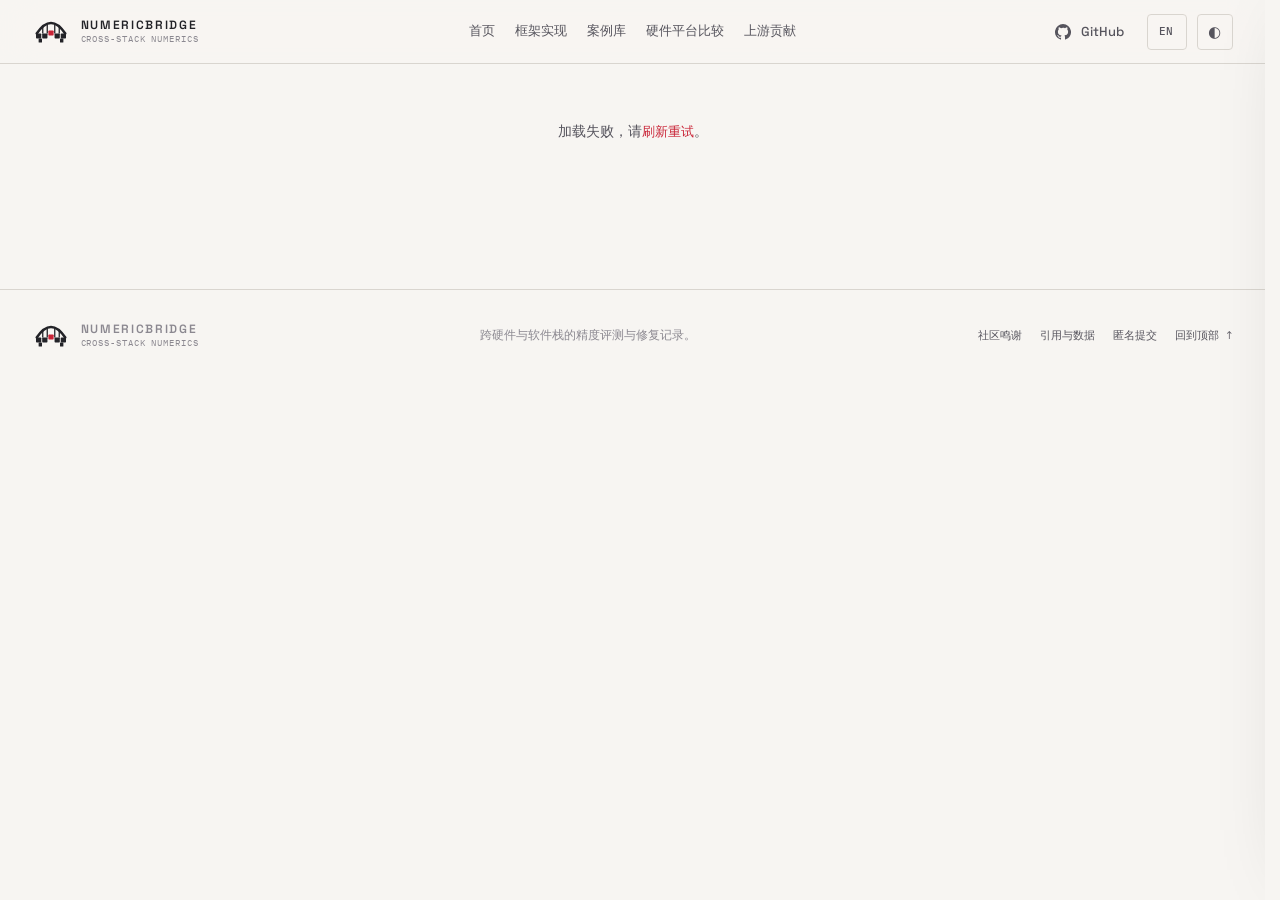
==== commit 5c047084: "Group recommendation configurations by checkpoint" ====
--- a/index.html
+++ b/index.html
@@ -14,7 +14,7 @@
 try { const t = localStorage.getItem("nf-theme"); if (t === "dark" || t === "light") document.documentElement.setAttribute("data-theme", t); } catch (e) {}
 document.documentElement.classList.add("js");
 </script>
-<link rel="stylesheet" href="./cases.css?v=case-settings-drawer-v1">
+<link rel="stylesheet" href="./cases.css?v=case-grouped-checkpoints-v1">
 <style>
 /* NumericBridge v2 — AccelMark's information architecture (results / compare /
    platform / suites) dressed in inference-rsi's reading view: warm paper, one
@@ -1522,7 +1522,7 @@
 
 <script src="./board-data.js?v=catalog-shared-v1"></script>
 <script src="./search.js?v=framework-scope-20261118"></script>
-<script src="./cases.js?v=case-settings-drawer-v1"></script>
+<script src="./cases.js?v=case-grouped-checkpoints-v1"></script>
 <script src="./repair-metrics.js"></script>
 <script>
 "use strict";
--- a/cases.css
+++ b/cases.css
@@ -50,16 +50,10 @@
 #v-cases .lc-option-group{border-top:1px solid var(--hair);margin-top:16px;padding-top:14px}
 #v-cases .lc-option-group h3{font-size:12px;font-weight:600;line-height:1.4;margin:0 0 8px;color:var(--ink)}
 #v-cases .lc-evaluation-links{list-style:none;padding:0;margin:0}
-#v-cases .lc-evaluation-links li{padding:10px 0;border-bottom:1px solid var(--hair);display:grid;grid-template-columns:minmax(0,1fr) auto;gap:2px 12px;align-items:center;overflow-wrap:anywhere}
-#v-cases .lc-evaluation-links li>span{grid-column:1}
-#v-cases .lc-evaluation-links li>a{grid-column:2;grid-row:1 / span 2;font-size:12px;white-space:nowrap}
 #v-cases .lc-evaluation-page.lc-multipage{height:25rem;overflow:auto;overscroll-behavior:contain;scrollbar-gutter:stable}
 #v-cases .lc-pagination{display:flex;align-items:center;justify-content:space-between;flex-wrap:wrap;gap:8px;padding-top:10px;border-top:1px solid var(--hair)}
 #v-cases .lc-pagination [role=status]{font-size:12px;color:var(--muted);font-variant-numeric:tabular-nums}
 #v-cases .lc-count{color:var(--muted);font-size:11px;border:1px solid var(--line);border-radius:100px;padding:1px 7px}
-@media(max-width:540px){#v-cases .lc-evaluation-links li{grid-template-columns:minmax(0,1fr)}#v-cases .lc-evaluation-links li>a{grid-column:1;grid-row:auto;justify-self:start}}
-#v-cases .lc-evaluation-links button{text-align:left;justify-self:start}
-#v-cases .lc-evaluation-links span{color:var(--muted);font-size:11px}
 #v-cases .lc-option-grid .lc-choice:focus-visible{outline:2px solid var(--ink);outline-offset:1px}
 #v-cases .lc-results{min-width:0;display:grid;gap:14px}
 #v-cases .lc-results>section{min-width:0;min-height:0;display:flex;flex-direction:column;margin:0;padding:12px 15px;border:1px solid var(--line);border-radius:8px;background:var(--paper)}
@@ -74,13 +68,16 @@
 #v-cases .lc-architecture>h3{font-size:14px;font-weight:600;margin:0 0 8px}
 #v-cases .lc-scoped-recommendation{padding:10px 12px;border:1px solid var(--line);border-radius:7px;font-size:12px;overflow-wrap:anywhere}
 #v-cases .lc-scoped-recommendation+.lc-scoped-recommendation{margin-top:8px}
-#v-cases .lc-scoped-top{display:flex;align-items:baseline;justify-content:space-between;gap:4px 12px;flex-wrap:wrap}
-#v-cases .lc-scoped-top>div{min-width:0}
-#v-cases .lc-scoped-top h4{font-size:14px;font-weight:650;line-height:1.4}
-#v-cases .lc-scoped-version{color:var(--muted);font:11px/1.5 var(--mono);margin-top:2px}
-#v-cases .lc-scoped-conditions{display:flex;flex-wrap:wrap;gap:4px;margin-top:8px}
-#v-cases .lc-scoped-conditions li{padding:1px 6px;border-radius:4px;background:var(--wash);color:var(--muted);font-size:11px;max-width:100%}
-#v-cases .lc-scoped-adaptation{margin-top:8px}
+#v-cases .lc-scoped-recommendation h4{font-size:14px;font-weight:650;line-height:1.4;margin-bottom:5px}
+#v-cases .lc-scoped-configs{list-style:none}
+#v-cases .lc-scoped-config{padding-block:4px}
+#v-cases .lc-scoped-config+.lc-scoped-config{margin-top:4px;padding-top:8px;border-top:1px solid var(--hair)}
+#v-cases .lc-scoped-top{display:grid;grid-template-columns:minmax(0,1fr) auto;align-items:center;gap:6px 12px}
+#v-cases .lc-scoped-stack{display:flex;align-items:baseline;gap:2px 10px;flex-wrap:wrap;min-width:0}
+#v-cases .lc-scoped-hardware{font-weight:550}
+#v-cases .lc-scoped-version{color:var(--muted);font:11px/1.5 var(--mono)}
+#v-cases .lc-scoped-adaptation{margin-top:4px}
+@media(max-width:480px){#v-cases .lc-scoped-stack{display:grid;gap:2px}#v-cases .lc-scoped-top{gap:6px}}
 #v-cases .lc-scoped-adaptation b{font-weight:600;margin-inline-end:4px}
 #v-cases .lc-evidence-drawer{position:fixed;inset:0 0 0 auto;margin:0;width:min(100%,520px);max-width:none;height:100%;height:100dvh;max-height:none;padding:0;background:var(--panel,var(--bg));color:var(--ink);border:0;border-inline-start:1px solid var(--line);box-shadow:-12px 0 32px #0002}
 #v-cases .lc-evidence-drawer[open]{display:flex;flex-direction:column}
@@ -92,7 +89,18 @@
 #v-cases .lc-evidence-body section h3{font-size:14px;margin-bottom:6px}
 #v-cases .lc-evidence-facts div{display:grid;grid-template-columns:minmax(0,2fr) minmax(0,3fr);gap:8px;padding:3px 0;font-size:13px}
 #v-cases .lc-evidence-facts dt{color:var(--muted)}
-#v-cases .lc-scoped-top button.link{padding:0;border:0;background:none;font:inherit;cursor:pointer}
+#v-cases .lc-evaluation-links{display:grid;gap:5px}
+#v-cases .lc-evaluation-entry{display:grid;grid-template-columns:auto minmax(0,1fr) auto;align-items:center;gap:9px;padding:7px;border:1px solid var(--hair);border-radius:8px;color:var(--ink);text-decoration:none;overflow-wrap:anywhere}
+#v-cases .lc-evaluation-entry:hover{border-color:var(--line);background:var(--wash)}
+#v-cases .lc-evaluation-mark{display:grid;place-items:center;width:28px;height:28px;border-radius:6px;background:var(--wash);color:var(--muted)}
+#v-cases .lc-evaluation-mark .ico,:is(#v-cases,#v-report) .lc-entry-action .ico{width:14px;height:14px;flex:none}
+#v-cases .lc-evaluation-copy{display:grid;gap:2px}
+#v-cases .lc-evaluation-copy strong{font-size:12px;line-height:1.35;font-weight:600}
+#v-cases .lc-evaluation-copy small{font-size:11px;color:var(--muted)}
+:is(#v-cases,#v-report) .lc-entry-action{display:inline-flex;align-items:center;justify-content:center;gap:5px;min-height:28px;padding:3px 8px;border:1px solid var(--line);border-radius:6px;background:var(--wash);color:var(--ink);font-family:inherit;font-size:11px;font-weight:600;line-height:1.45;text-decoration:none;cursor:pointer}
+:is(#v-cases,#v-report) .lc-entry-action:is(button,a):hover,#v-cases .lc-evaluation-entry:hover .lc-entry-action{border-color:var(--muted);background:var(--bg)}
+#v-cases .lc-evaluation-entry .lc-entry-action{white-space:nowrap}
+@media(max-width:520px){#v-cases .lc-evaluation-entry{gap:6px;padding:6px}#v-cases .lc-evaluation-entry .lc-entry-action{padding-inline:5px}#v-cases .lc-evaluation-mark{width:24px;height:24px}}
 #v-cases .lc-related .lc-list{border:none}
 #v-cases .lc-pagination{flex:none;margin-top:auto}
 #v-cases .lc-evaluation-page{min-height:0;overflow:auto;scrollbar-width:thin}
@@ -109,7 +117,6 @@
 #v-cases .lc-recommend-config dt{display:flex;align-items:center;gap:5px;font-size:11px;color:var(--muted);margin-bottom:4px}
 #v-cases .lc-recommend-config dd{font-size:13px;font-weight:500;overflow-wrap:anywhere}
 #v-cases .lc-version-change{font-size:12px;color:var(--red);margin:-6px 0 20px;overflow-wrap:anywhere}
-#v-cases .lc-detail-link{font-size:11px;color:var(--red)}
 #v-cases .lc-stack{margin:15px 0 0;font-size:12px;overflow-wrap:anywhere}
 #v-cases .lc-stack h4{font-size:12px;font-weight:600;margin-bottom:8px}
 #v-cases .lc-stack .lc-recommend-config{grid-template-columns:repeat(auto-fit,minmax(min(118px,100%),1fr));gap:8px 14px;border:0;border-radius:6px;background:var(--wash);padding:10px 12px}
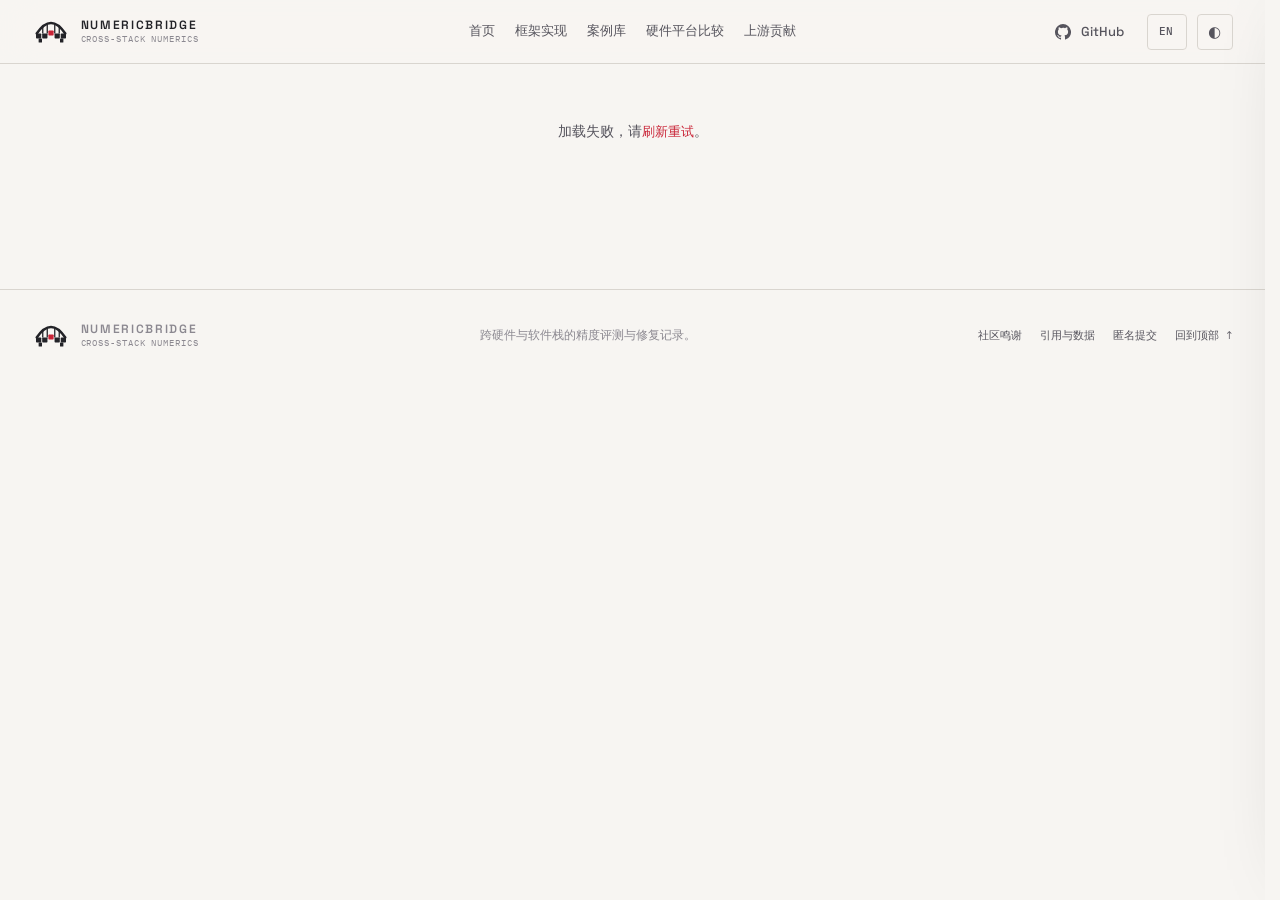
==== commit 98d4f2ab: "Show tested dependencies for each recommended configuration" ====
--- a/index.html
+++ b/index.html
@@ -14,7 +14,7 @@
 try { const t = localStorage.getItem("nf-theme"); if (t === "dark" || t === "light") document.documentElement.setAttribute("data-theme", t); } catch (e) {}
 document.documentElement.classList.add("js");
 </script>
-<link rel="stylesheet" href="./cases.css?v=case-grouped-checkpoints-v1">
+<link rel="stylesheet" href="./cases.css?v=case-tested-dependencies-v1">
 <style>
 /* NumericBridge v2 — AccelMark's information architecture (results / compare /
    platform / suites) dressed in inference-rsi's reading view: warm paper, one
@@ -1522,7 +1522,7 @@
 
 <script src="./board-data.js?v=catalog-shared-v1"></script>
 <script src="./search.js?v=framework-scope-20261118"></script>
-<script src="./cases.js?v=case-grouped-checkpoints-v1"></script>
+<script src="./cases.js?v=case-tested-dependencies-v1"></script>
 <script src="./repair-metrics.js"></script>
 <script>
 "use strict";
--- a/cases.css
+++ b/cases.css
@@ -76,6 +76,10 @@
 #v-cases .lc-scoped-stack{display:flex;align-items:baseline;gap:2px 10px;flex-wrap:wrap;min-width:0}
 #v-cases .lc-scoped-hardware{font-weight:550}
 #v-cases .lc-scoped-version{color:var(--muted);font:11px/1.5 var(--mono)}
+#v-cases .lc-scoped-dependencies{display:flex;align-items:baseline;gap:2px 8px;flex-wrap:wrap;margin-top:4px;color:var(--muted);font-size:11px}
+#v-cases .lc-scoped-dependencies>span{font-weight:600;white-space:nowrap}
+#v-cases .lc-scoped-dependencies ul{display:flex;align-items:baseline;flex-wrap:wrap;gap:3px 5px;min-width:0;list-style:none}
+#v-cases .lc-scoped-dependencies li{padding:0 5px;border-radius:4px;background:var(--wash);overflow-wrap:anywhere}
 #v-cases .lc-scoped-adaptation{margin-top:4px}
 @media(max-width:480px){#v-cases .lc-scoped-stack{display:grid;gap:2px}#v-cases .lc-scoped-top{gap:6px}}
 #v-cases .lc-scoped-adaptation b{font-weight:600;margin-inline-end:4px}
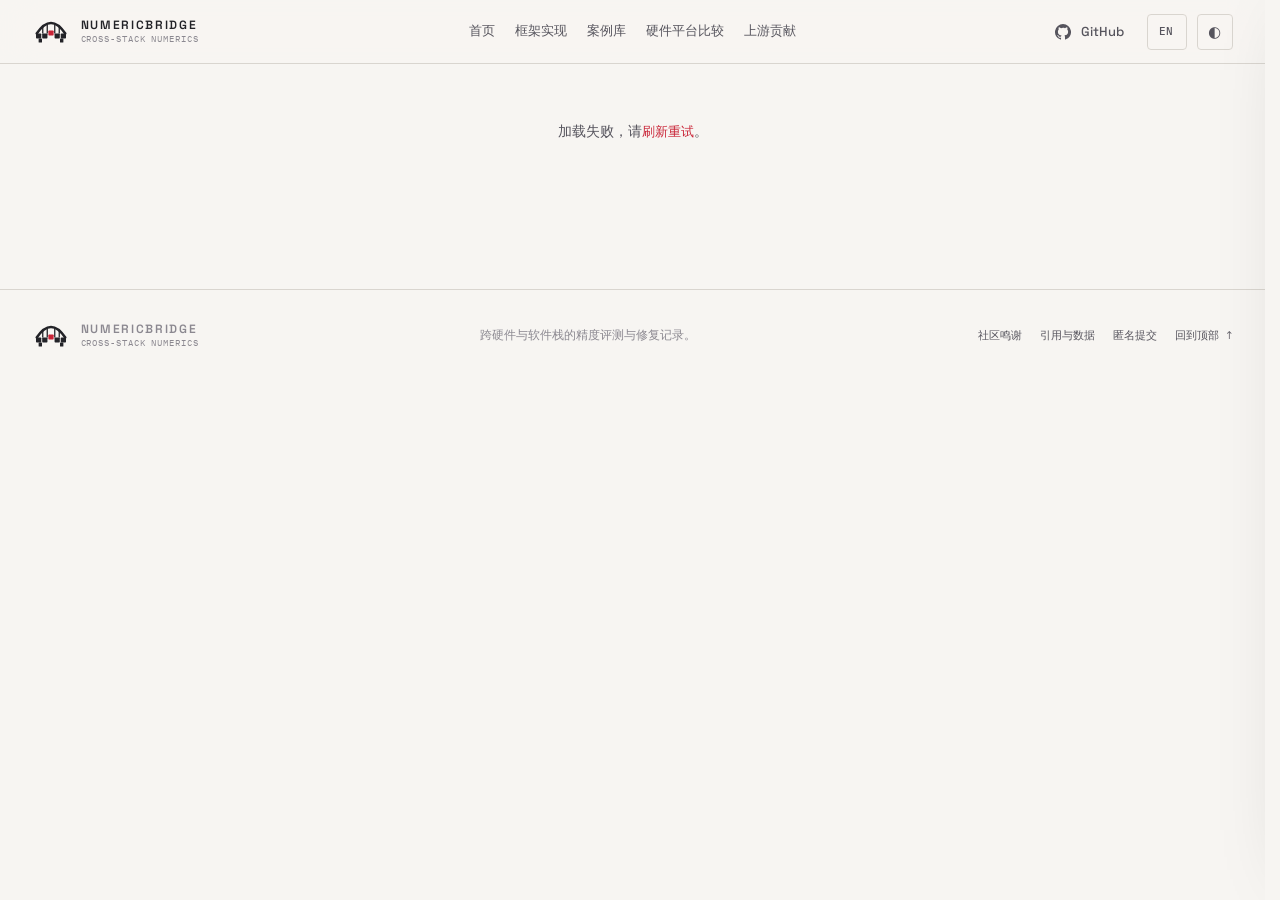
==== commit d8575073: "Show hardware names without device counts in recommendation summaries" ====
--- a/index.html
+++ b/index.html
@@ -14,7 +14,7 @@
 try { const t = localStorage.getItem("nf-theme"); if (t === "dark" || t === "light") document.documentElement.setAttribute("data-theme", t); } catch (e) {}
 document.documentElement.classList.add("js");
 </script>
-<link rel="stylesheet" href="./cases.css?v=case-tested-dependencies-v1">
+<link rel="stylesheet" href="./cases.css?v=case-tabs-and-issue-pages-v1">
 <style>
 /* NumericBridge v2 — AccelMark's information architecture (results / compare /
    platform / suites) dressed in inference-rsi's reading view: warm paper, one
@@ -1522,7 +1522,7 @@
 
 <script src="./board-data.js?v=catalog-shared-v1"></script>
 <script src="./search.js?v=framework-scope-20261118"></script>
-<script src="./cases.js?v=case-tested-dependencies-v1"></script>
+<script src="./cases.js?v=case-hardware-labels-v1"></script>
 <script src="./repair-metrics.js"></script>
 <script>
 "use strict";
--- a/cases.css
+++ b/cases.css
@@ -63,6 +63,18 @@
 #v-cases .lc-module-body{position:relative;flex:1;min-height:0;overflow:auto;scrollbar-width:thin}
 #v-cases .lc-module-empty{flex:1;display:grid;place-items:center;text-align:center;margin:0;padding:4px;font-size:13px;color:var(--muted);opacity:.76}
 #v-cases .lc-module-body:has(>.lc-module-empty){display:flex;flex-direction:column}
+#v-cases .lc-module-body[data-tabbed-recommendations]{display:flex;flex-direction:column;overflow:hidden}
+#v-cases .lc-rec-tabs{display:flex;align-items:center;gap:5px;flex:none;overflow-x:auto;scrollbar-width:thin;padding:2px 2px 6px;border-bottom:1px solid var(--hair);margin-bottom:4px}
+#v-cases .lc-rec-tabs button{flex:none;max-width:100%;display:flex;align-items:center;gap:5px;padding:4px 8px;border:1px solid transparent;border-radius:6px;background:var(--wash);color:var(--muted);font:inherit;font-size:12px;overflow-wrap:anywhere;text-align:start;cursor:pointer}
+#v-cases .lc-rec-tabs [aria-selected=true]{border-color:var(--line);background:var(--paper);color:var(--ink);font-weight:600}
+#v-cases .lc-rec-tabs small{color:var(--muted);font-weight:400}
+#v-cases .lc-rec-panel{flex:1;min-height:0;overflow:auto;scrollbar-width:thin}
+#v-cases .lc-rec-panel:focus-visible,#v-cases .lc-rec-tabs button:focus-visible{outline:2px solid var(--ink);outline-offset:-2px}
+#v-cases .lc-related .lc-module-body{overflow:visible}
+#v-cases .lc-related.lc-issue-paged .lc-problem{padding-block:5px}
+#v-cases .lc-issue-pagination{padding-top:5px}
+#v-cases .lc-issue-pagination .btn{padding-block:3px}
+@media(max-width:760px){#v-cases .lc-results>.lc-related:has(.lc-problem){height:auto;min-height:9rem}}
 #v-cases .lc-architecture{padding:4px 2px 10px}
 #v-cases .lc-architecture + .lc-architecture{border-top:1px solid var(--line);padding-top:10px}
 #v-cases .lc-architecture>h3{font-size:14px;font-weight:600;margin:0 0 8px}
@@ -110,6 +122,7 @@
 #v-cases .lc-evaluation-page{min-height:0;overflow:auto;scrollbar-width:thin}
 @media(min-width:761px){
   #v-cases .lc-results{align-self:stretch;contain:size;grid-template-rows:minmax(0,29fr) minmax(0,20fr) minmax(0,51fr)}
+  #v-cases .lc-results:has(.lc-issue-paged){grid-template-rows:minmax(0,29fr) minmax(9.5rem,20fr) minmax(0,51fr)}
   #v-cases .lc-results>.lc-recommendation,#v-cases .lc-results>.lc-related{height:auto}
   #v-cases .lc-evaluation-page,#v-cases .lc-evaluation-page.lc-multipage{height:auto;flex:1}
 }
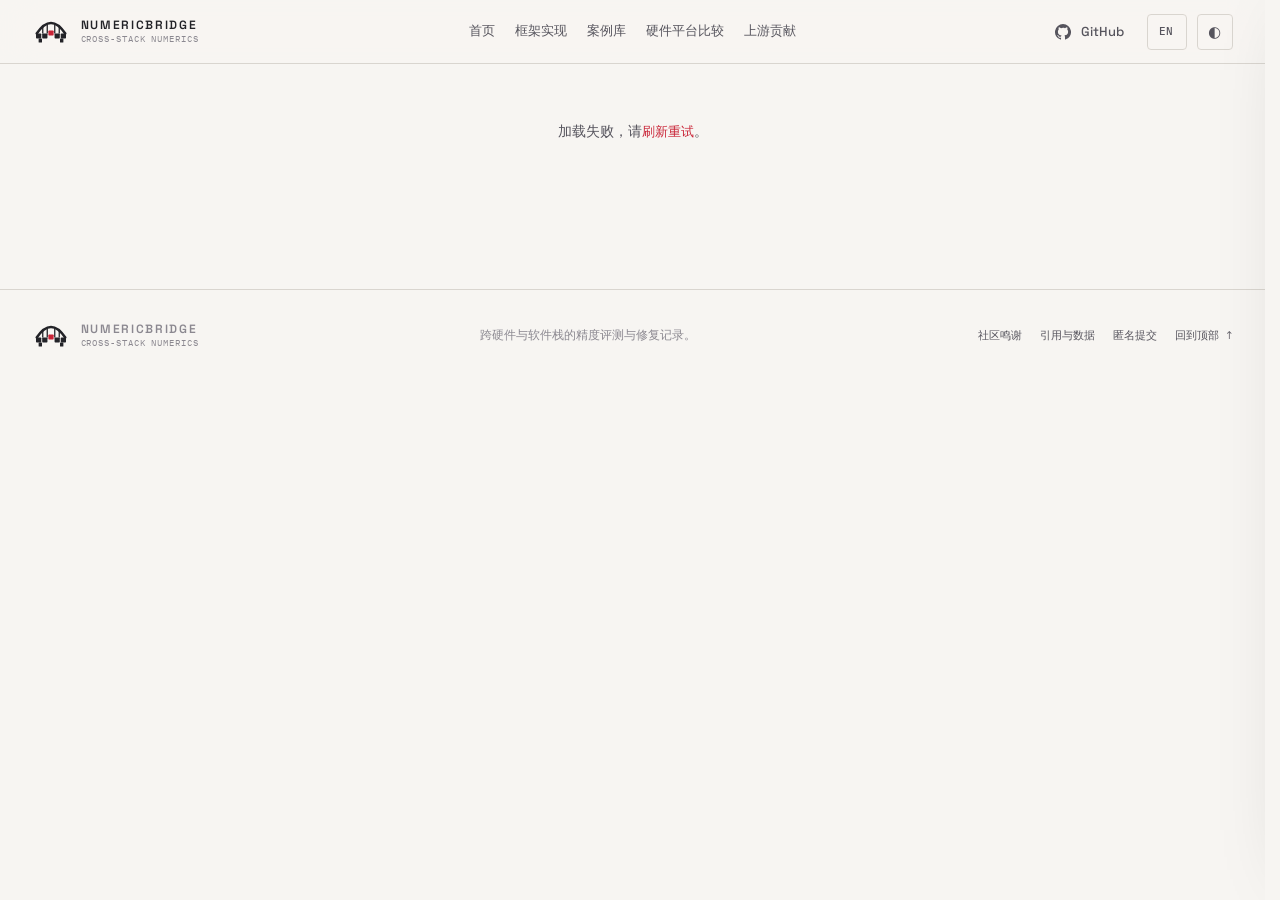
==== commit bf6cb7fc: "Name unlabeled architecture tabs by checkpoint" ====
--- a/index.html
+++ b/index.html
@@ -14,7 +14,7 @@
 try { const t = localStorage.getItem("nf-theme"); if (t === "dark" || t === "light") document.documentElement.setAttribute("data-theme", t); } catch (e) {}
 document.documentElement.classList.add("js");
 </script>
-<link rel="stylesheet" href="./cases.css?v=case-tabs-and-issue-pages-v1">
+<link rel="stylesheet" href="./cases.css?v=case-architecture-labels-v1">
 <style>
 /* NumericBridge v2 — AccelMark's information architecture (results / compare /
    platform / suites) dressed in inference-rsi's reading view: warm paper, one
@@ -1522,7 +1522,7 @@
 
 <script src="./board-data.js?v=catalog-shared-v1"></script>
 <script src="./search.js?v=framework-scope-20261118"></script>
-<script src="./cases.js?v=case-hardware-labels-v1"></script>
+<script src="./cases.js?v=case-architecture-labels-v1"></script>
 <script src="./repair-metrics.js"></script>
 <script>
 "use strict";
--- a/cases.css
+++ b/cases.css
@@ -78,6 +78,7 @@
 #v-cases .lc-architecture{padding:4px 2px 10px}
 #v-cases .lc-architecture + .lc-architecture{border-top:1px solid var(--line);padding-top:10px}
 #v-cases .lc-architecture>h3{font-size:14px;font-weight:600;margin:0 0 8px}
+#v-cases .lc-architecture-checkpoint{font-size:13px;font-weight:600}
 #v-cases .lc-scoped-recommendation{padding:10px 12px;border:1px solid var(--line);border-radius:7px;font-size:12px;overflow-wrap:anywhere}
 #v-cases .lc-scoped-recommendation+.lc-scoped-recommendation{margin-top:8px}
 #v-cases .lc-scoped-recommendation h4{font-size:14px;font-weight:650;line-height:1.4;margin-bottom:5px}
